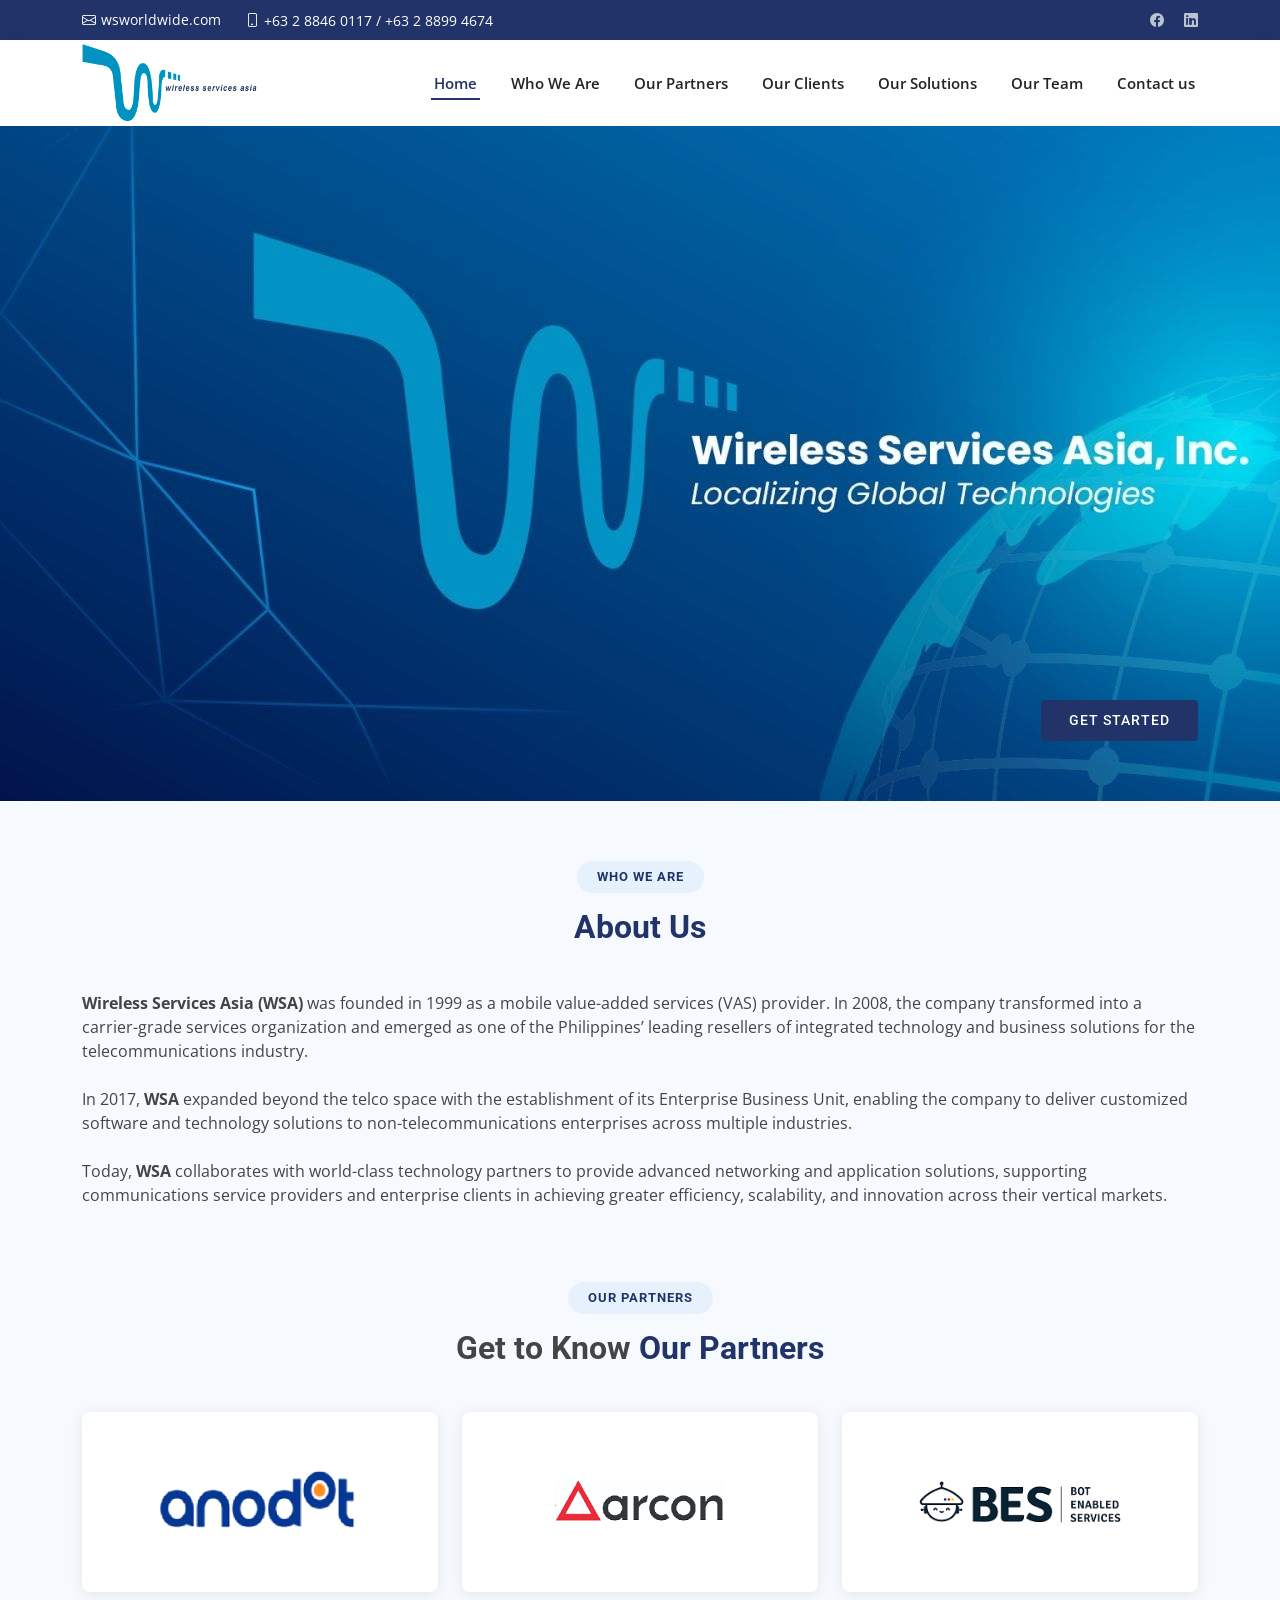
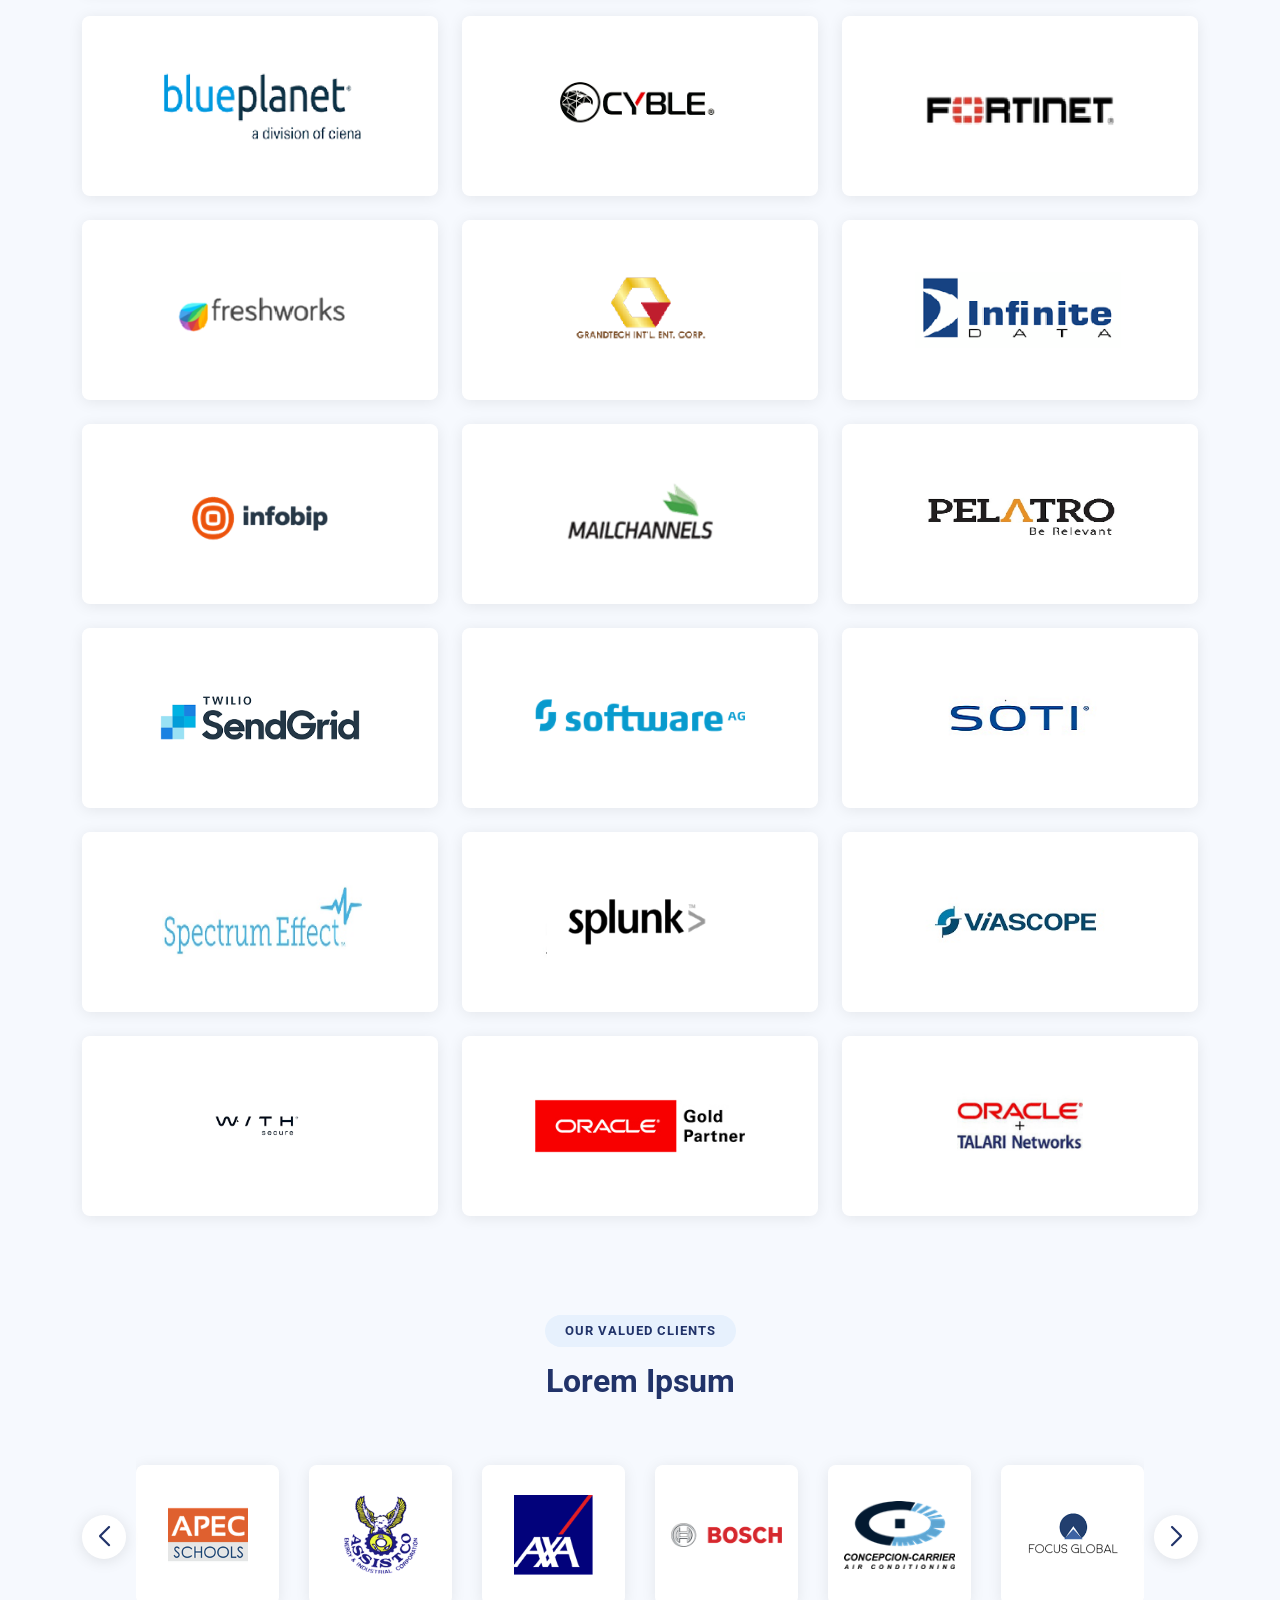
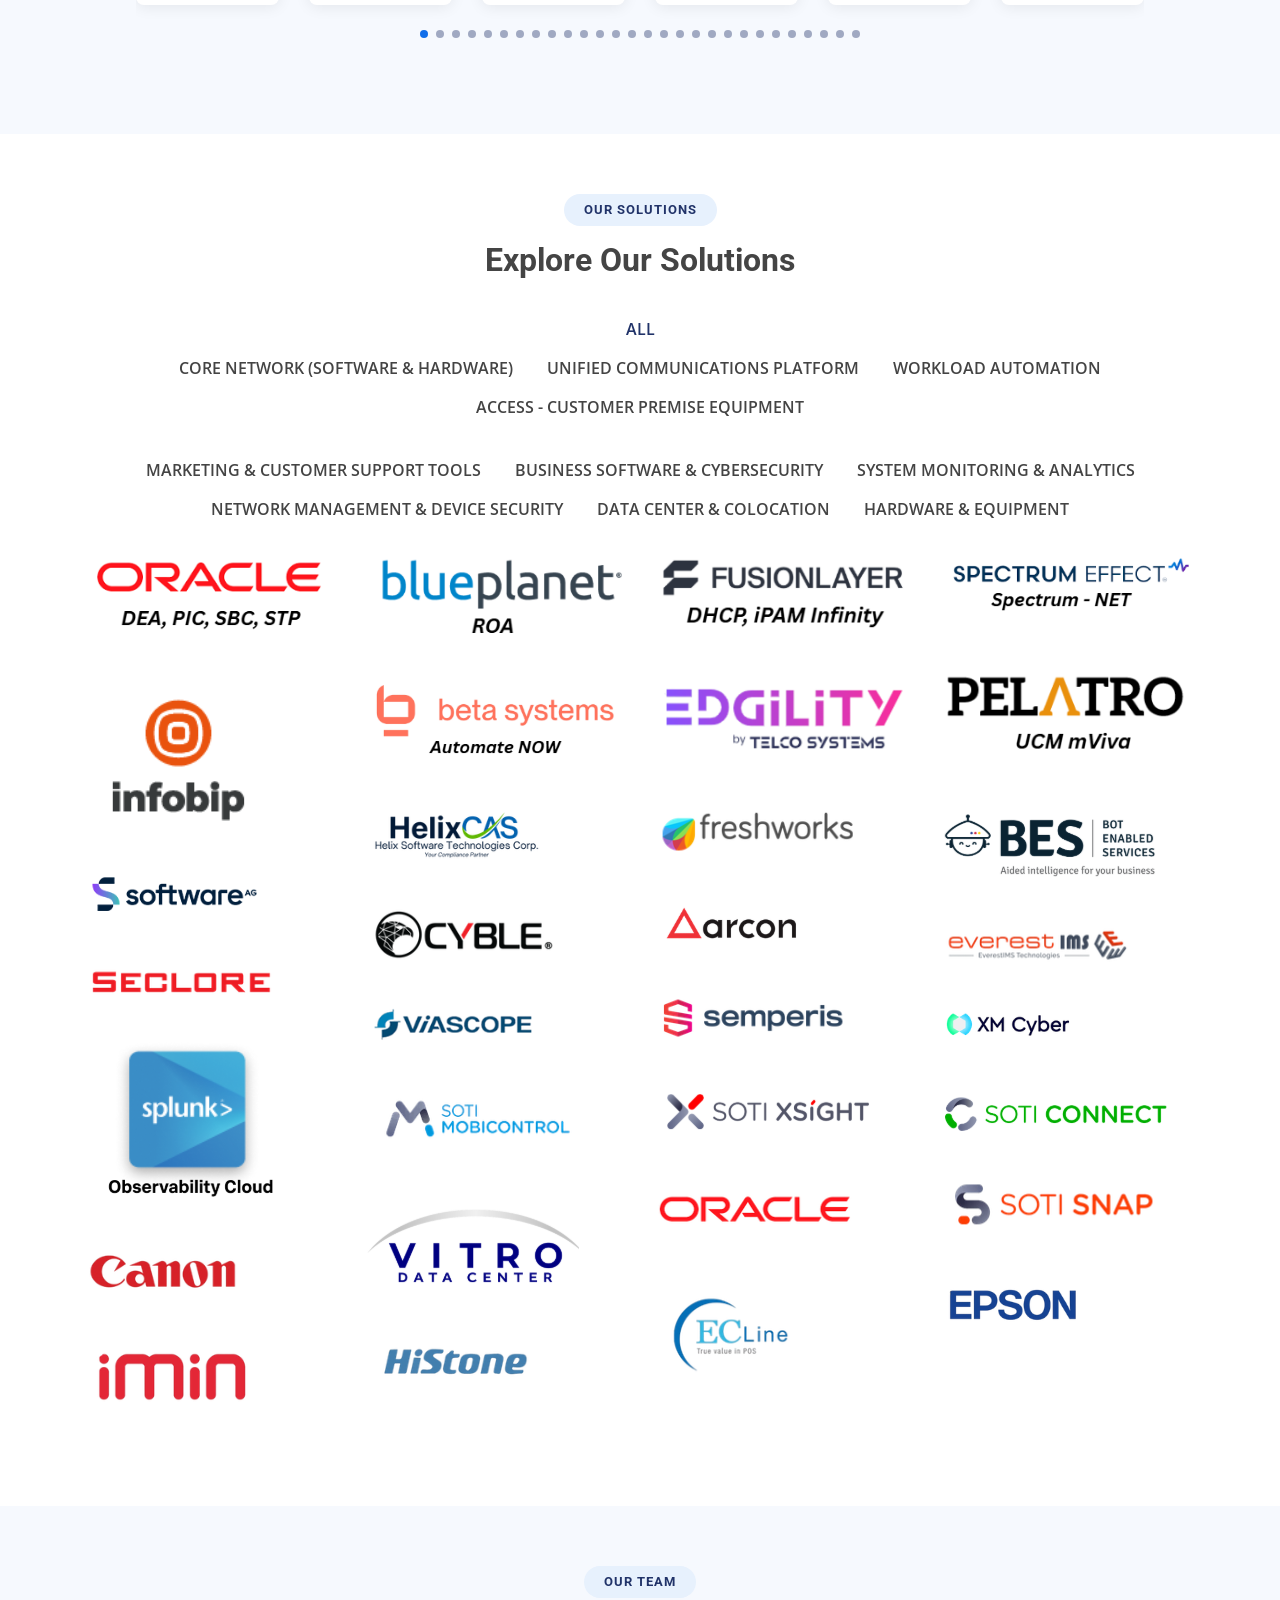
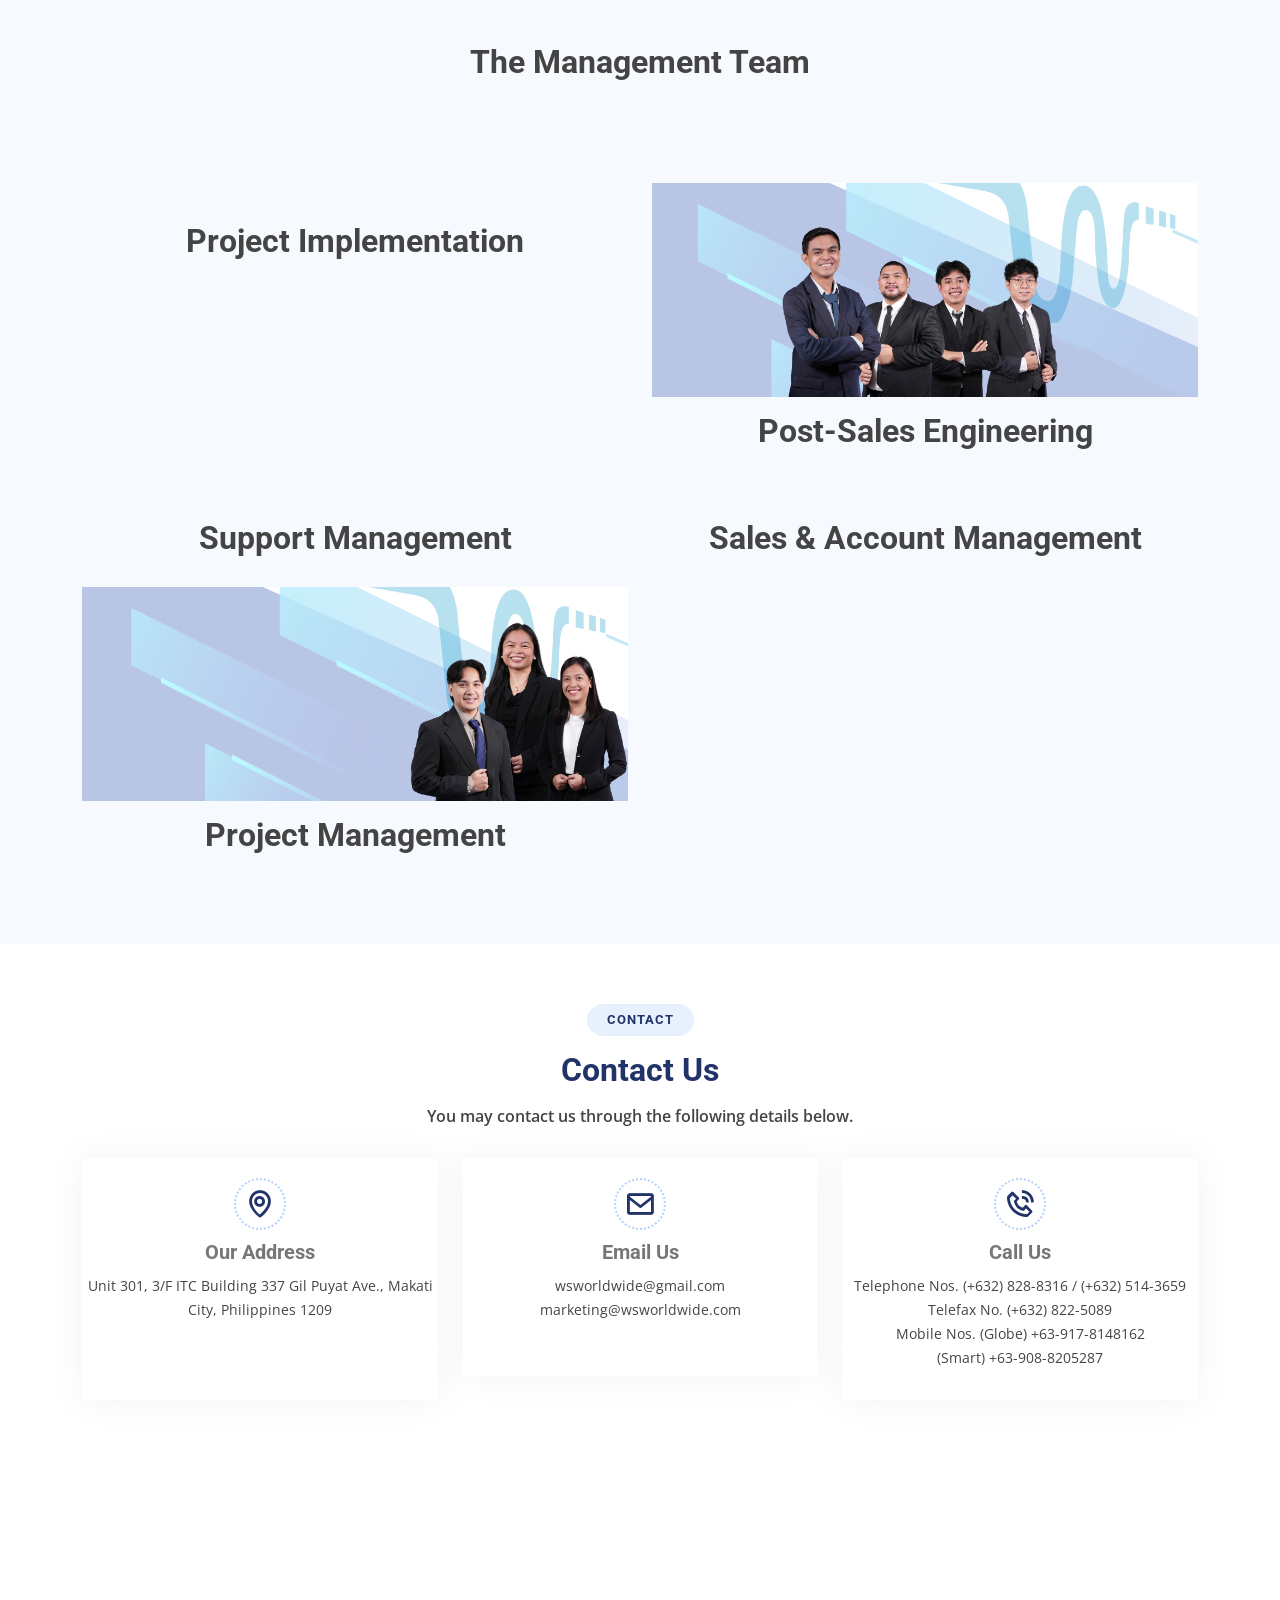
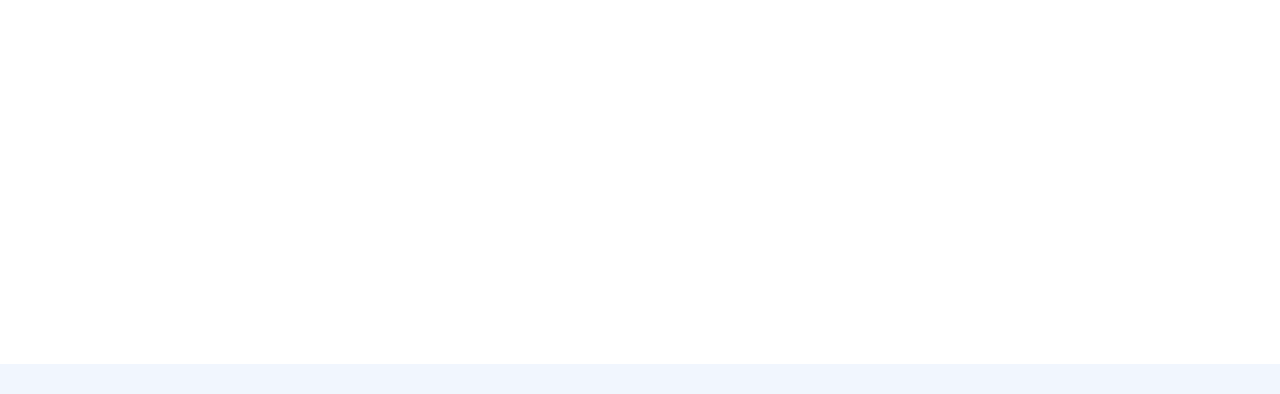
==== index.html @ b28dbd12 "add solutions" ====
<!DOCTYPE html>
<html lang="en">

<head>
  <meta charset="utf-8">
  <meta content="width=device-width, initial-scale=1.0" name="viewport">

  <title>Wireless Services Asia</title>
  <meta content="" name="description">
  <meta content="" name="keywords">

  <!-- Favicons -->
  <link href="assets/img/logo.png" rel="icon">
  <link href="assets/img/apple-touch-icon.png" rel="apple-touch-icon">

  <!-- Google Fonts -->
  <link href="https://fonts.googleapis.com/css?family=Open+Sans:300,300i,400,400i,600,600i,700,700i|Roboto:300,300i,400,400i,500,500i,600,600i,700,700i|Poppins:300,300i,400,400i,500,500i,600,600i,700,700i" rel="stylesheet">

  <!-- Vendor CSS Files -->
  <link href="assets/vendor/aos/aos.css" rel="stylesheet">
  <link href="assets/vendor/bootstrap/css/bootstrap.min.css" rel="stylesheet">
  <link href="assets/vendor/bootstrap-icons/bootstrap-icons.css" rel="stylesheet">
  <link href="assets/vendor/boxicons/css/boxicons.min.css" rel="stylesheet">
  <link href="assets/vendor/glightbox/css/glightbox.min.css" rel="stylesheet">
  <link href="assets/vendor/swiper/swiper-bundle.min.css" rel="stylesheet">

  <link href="assets/css/style.css" rel="stylesheet">
</head>

<body>

  <!-- ======= Top Bar ======= -->
  <section id="topbar" class="d-flex align-items-center">
    <div class="container d-flex justify-content-center justify-content-md-between">
      <div class="contact-info d-flex align-items-center">
        <i class="bi bi-envelope d-flex align-items-center"><a href="mailto:contact@example.com">wsworldwide.com</a></i>
        <i class="bi bi-phone d-flex align-items-center ms-4"><span>+63 2 8846 0117 / +63 2 8899 4674</span></i>
      </div>
      <div class="social-links d-none d-md-flex align-items-center">
        <!-- <a href="#" class="twitter"><i class="bi bi-twitter"></i></a>
          <a href="#" class="instagram"><i class="bi bi-instagram"></i></a> -->
        <a href="https://www.facebook.com/wsaphilippines1999" class="facebook"><i class="bi bi-facebook"></i></a>
        <a href="https://www.linkedin.com/company/wirelessservicesasia/" class="linkedin"><i class="bi bi-linkedin"></i></i></a>

      </div>
    </div>
  </section>

  <!-- ======= Header ======= -->
  <header id="header" class="d-flex align-items-center">
    <div class="container d-flex align-items-center justify-content-between">

      <h1 class="logo"><a href="index.html"><img src="assets/img/logo-small.png" width="175px"></a></h1>
      <!-- Uncomment below if you prefer to use an image logo -->
      <!-- <a href="index.html" class="logo"><img src="assets/img/logo.png" alt=""></a>-->

      <nav id="navbar" class="navbar">
        <ul>
          <li><a class="nav-link scrollto active" href="#hero">Home</a></li>
          <li><a class="nav-link scrollto" href="#about">Who We Are</a></li>
          <li><a class="nav-link scrollto" href="#partners">Our Partners</a></li>
          <li><a class="nav-link scrollto" href="#clients-carousel">Our Clients</a></li>
          <!-- <li><a class="nav-link scrollto" href="#testimonials">Message From The President</a></li> -->
          <li><a class="nav-link scrollto " href="#portfolio">Our Solutions</a></li>
          <li><a class="nav-link scrollto" href="#team">Our Team</a></li>
          <!-- <li class="dropdown"><a href="#"><span>Drop Down</span> <i class="bi bi-chevron-down"></i></a>
            <ul>
              <li><a href="#">Drop Down 1</a></li>
              <li class="dropdown"><a href="#"><span>Deep Drop Down</span> <i class="bi bi-chevron-right"></i></a>
                <ul>
                  <li><a href="#">Deep Drop Down 1</a></li>
                  <li><a href="#">Deep Drop Down 2</a></li>
                  <li><a href="#">Deep Drop Down 3</a></li>
                  <li><a href="#">Deep Drop Down 4</a></li>
                  <li><a href="#">Deep Drop Down 5</a></li>
                </ul>
              </li>
              <li><a href="#">Drop Down 2</a></li>
              <li><a href="#">Drop Down 3</a></li>
              <li><a href="#">Drop Down 4</a></li>
            </ul>
          </li> -->
          <li><a class="nav-link scrollto" href="#contact">Contact us</a></li>
        </ul>
        <i class="bi bi-list mobile-nav-toggle"></i>
      </nav><!-- .navbar -->

    </div>
  </header><!-- End Header -->

  <!-- ======= Hero Section ======= -->
    <section id="hero" class="d-flex align-items-stretch min-vh-75">
      <div class="container d-flex flex-column justify-content-end align-items-end h-100" data-aos="zoom-out" data-aos-delay="100">
        <!-- <h1>Wireless Services Asia</h1>
        <h2>Localizing Global Technologies with WSA</h2> -->
        <a href="#about" class="btn-get-started scrollto">Get Started</a>
      </div>
    </section><!-- End Hero -->

    <!-- ======= About Section ======= -->
    <section id="about" class="about section-bg">
      <div class="container" data-aos="fade-up">

        <div class="section-title">
          <h2>Who We Are</h2>
          <h3><span>About Us</span></h3>
          <p></p>
        </div>

        <div class="col-lg-12 pt-4 pt-lg-0 content d-flex flex-column justify-content-center" data-aos="fade-up" data-aos-delay="100"><p><b>Wireless Services Asia (WSA)</b> was founded in 1999 as a mobile value-added services (VAS) provider. In 2008, the company transformed into a carrier-grade services organization and emerged as one of the Philippines’ leading resellers of integrated technology and business solutions for the telecommunications industry. 

        <br><br>

        In 2017, <b>WSA</b> expanded beyond the telco space with the establishment of its Enterprise Business Unit, enabling the company to deliver customized software and technology solutions to non-telecommunications enterprises across multiple industries.

        <br><br>
        
        Today, <b>WSA</b> collaborates with world-class technology partners to provide advanced networking and application solutions, supporting communications service providers and enterprise clients in achieving greater efficiency, scalability, and innovation across their vertical markets.</p>
        </div>

        <!-- <div class="row">
          <div class="col-lg-6" data-aos="fade-right" data-aos-delay="100">
            <img src="assets/img/aboutbg.jpg" class="img-fluid" alt="">
          </div>
          <div class="col-lg-6 pt-4 pt-lg-0 content d-flex flex-column justify-content-center" data-aos="fade-up" data-aos-delay="100"><p><b>WSA</b> partners with world-class technology companies in providing Network and Application solutions to Telecom Services Providers and Enterprise clients.</p>
            <ul>
              <li>
                <div>
                  <h5>Telecommunications Solutions</h5>
                    <p>
                      - Core Network Signaling (SS7, SIP, Diameter) Solutions<br>
                      - Customer Value Management, Cognitive Loyalty Management, AdMedia<br>
                      - DNS, Browsing Security, Parental Control, In-Browser Communications<br>
                      - Intelligent Demarcation Devices<br>
                      - HP Enterprise Communications & Media Solutions<br>
                      - Subscriber Revenue Service to monetize traditional cost center assets<br>
                      - Anti-spam and traffic control<br>
                      - Fleet Management System based on local landmarks instead of GPS coordinates<br>
                      - Internet of Things (IoT)<br>
                      - Operational Intelligence
                    </p>
                </div>
              </li>
            </ul>
            <p>
              Ullamco laboris nisi ut aliquip ex ea commodo consequat. Duis aute irure dolor in reprehenderit in voluptate
              velit esse cillum dolore eu fugiat nulla pariatur. Excepteur sint occaecat cupidatat non proident, sunt in
              culpa qui officia deserunt mollit anim id est laborum
            </p>
          </div>

          <div class="col-lg-6" data-aos="fade-right" data-aos-delay="100">
            <img src="assets/img/aboutbg2.jpg" class="img-fluid" alt="">
          </div>
          <div class="col-lg-6 pt-4 pt-lg-0 content d-flex flex-column justify-content-center" data-aos="fade-up" data-aos-delay="100"><p><b>Enterprises</b> need to keep up with the disruption caused by emerging technologies and changing customer behavior. The high rate of adoption of mobile devices in the workplace have required the need for better security and device management while customers have become more selective in their choice of products due to easily available information. Customers are also expecting a higher level of customer experience – more personalized product/service offers, better logistics support.</p>
            <ul>
              <li>
                <div>
                  <h5>Enterprise Solutions</h5>
                  <p>
                      - ERP<br>
                      - Splunk Operational Intelligence Solutions<br>
                      - Internet of Things (IoT) & Industrial Data<br>
                      - Security and Compliance<br>
                      - Anti-spam and traffic control<br>
                      - MarkLogic Database for Integrating Data from Silos<br>
                      - Enterprise Wireless Network<br>
                      - Enterprise Mobility Management
                  </p>
                </div>
              </li>
            </ul>
            <p>
              Ullamco laboris nisi ut aliquip ex ea commodo consequat. Duis aute irure dolor in reprehenderit in voluptate
              velit esse cillum dolore eu fugiat nulla pariatur. Excepteur sint occaecat cupidatat non proident, sunt in
              culpa qui officia deserunt mollit anim id est laborum
            </p>
          </div>
        </div> -->
      </div>
    </section>
    <!-- End About Section -->

    <!-- ======= Featured Services Section ======= -->
    <!-- <section id="featured-services" class="featured-services">
      <div class="container" data-aos="fade-up">
        <div class="section-title">
          <h2>Our Partners</h2>
          <h3>Get to know <span>Our Partners</span></h3>
          <p></p>
        </div>

        <div class="row">
          <div class="col-md-6 col-lg-3 d-flex align-items-stretch mb-5 mb-lg-0">
            <div class="icon-box" data-aos="fade-up" data-aos-delay="100">
              <div class="icon"><img src="assets/img/logo-small.png" width="75%"></div>
              <h4 class="title"><a href="">Lorem Ipsum</a></h4>
              <p class="description">Voluptatum deleniti atque corrupti quos dolores et quas molestias excepturi</p>
            </div>
          </div>

          <div class="col-md-6 col-lg-3 d-flex align-items-stretch mb-5 mb-lg-0">
            <div class="icon-box" data-aos="fade-up" data-aos-delay="100">
              <div class="icon"><img src="assets/img/logo-small.png" width="75%"></div>
              <h4 class="title"><a href="">Lorem Ipsum</a></h4>
              <p class="description">Voluptatum deleniti atque corrupti quos dolores et quas molestias excepturi</p>
            </div>
          </div>

          <div class="col-md-6 col-lg-3 d-flex align-items-stretch mb-5 mb-lg-0">
            <div class="icon-box" data-aos="fade-up" data-aos-delay="100">
              <div class="icon"><img src="assets/img/logo-small.png" width="75%"></div>
              <h4 class="title"><a href="">Lorem Ipsum</a></h4>
              <p class="description">Voluptatum deleniti atque corrupti quos dolores et quas molestias excepturi</p>
            </div>
          </div>

          <div class="col-md-6 col-lg-3 d-flex align-items-stretch mb-5 mb-lg-0">
            <div class="icon-box" data-aos="fade-up" data-aos-delay="100">
              <div class="icon"><img src="assets/img/logo-small.png" width="75%"></div>
              <h4 class="title"><a href="">Lorem Ipsum</a></h4>
              <p class="description">Voluptatum deleniti atque corrupti quos dolores et quas molestias excepturi</p>
            </div>
          </div>

          <div class="col-md-6 col-lg-3 d-flex align-items-stretch mb-5 mb-lg-0">
            <div class="icon-box" data-aos="fade-up" data-aos-delay="100">
              <div class="icon"><img src="assets/img/logo-small.png" width="75%"></div>
              <h4 class="title"><a href="">Lorem Ipsum</a></h4>
              <p class="description">Voluptatum deleniti atque corrupti quos dolores et quas molestias excepturi</p>
            </div>
          </div>

          <div class="col-md-6 col-lg-3 d-flex align-items-stretch mb-5 mb-lg-0">
            <div class="icon-box" data-aos="fade-up" data-aos-delay="100">
              <div class="icon"><img src="assets/img/logo-small.png" width="75%"></div>
              <h4 class="title"><a href="">Lorem Ipsum</a></h4>
              <p class="description">Voluptatum deleniti atque corrupti quos dolores et quas molestias excepturi</p>
            </div>
          </div>
      </div>
    </section> -->
    <!-- End Featured Services Section -->

    <!-- ======= Skills Section ======= -->
    <!-- <section id="skills" class="skills">
      <div class="container" data-aos="fade-up">

        <div class="row skills-content">

          <div class="col-lg-6">

            <div class="progress">
              <span class="skill">HTML <i class="val">100%</i></span>
              <div class="progress-bar-wrap">
                <div class="progress-bar" role="progressbar" aria-valuenow="100" aria-valuemin="0" aria-valuemax="100"></div>
              </div>
            </div>

            <div class="progress">
              <span class="skill">CSS <i class="val">90%</i></span>
              <div class="progress-bar-wrap">
                <div class="progress-bar" role="progressbar" aria-valuenow="90" aria-valuemin="0" aria-valuemax="100"></div>
              </div>
            </div>

            <div class="progress">
              <span class="skill">JavaScript <i class="val">75%</i></span>
              <div class="progress-bar-wrap">
                <div class="progress-bar" role="progressbar" aria-valuenow="75" aria-valuemin="0" aria-valuemax="100"></div>
              </div>
            </div>

          </div>

          <div class="col-lg-6">

            <div class="progress">
              <span class="skill">PHP <i class="val">80%</i></span>
              <div class="progress-bar-wrap">
                <div class="progress-bar" role="progressbar" aria-valuenow="80" aria-valuemin="0" aria-valuemax="100"></div>
              </div>
            </div>

            <div class="progress">
              <span class="skill">WordPress/CMS <i class="val">90%</i></span>
              <div class="progress-bar-wrap">
                <div class="progress-bar" role="progressbar" aria-valuenow="90" aria-valuemin="0" aria-valuemax="100"></div>
              </div>
            </div>

            <div class="progress">
              <span class="skill">Photoshop <i class="val">55%</i></span>
              <div class="progress-bar-wrap">
                <div class="progress-bar" role="progressbar" aria-valuenow="55" aria-valuemin="0" aria-valuemax="100"></div>
              </div>
            </div>

          </div>

        </div>

      </div>
    </section> -->
    <!-- End Skills Section -->

    <!-- ======= Counts Section ======= -->
    <!-- <section id="counts" class="counts">
      <div class="container" data-aos="fade-up">

        <div class="row">

          <div class="col-lg-3 col-md-6">
            <div class="count-box">
              <i class="bi bi-emoji-smile"></i>
              <span data-purecounter-start="0" data-purecounter-end="232" data-purecounter-duration="1" class="purecounter"></span>
              <p>Happy Clients</p>
            </div>
          </div>

          <div class="col-lg-3 col-md-6 mt-5 mt-md-0">
            <div class="count-box">
              <i class="bi bi-journal-richtext"></i>
              <span data-purecounter-start="0" data-purecounter-end="521" data-purecounter-duration="1" class="purecounter"></span>
              <p>Projects</p>
            </div>
          </div>

          <div class="col-lg-3 col-md-6 mt-5 mt-lg-0">
            <div class="count-box">
              <i class="bi bi-headset"></i>
              <span data-purecounter-start="0" data-purecounter-end="1463" data-purecounter-duration="1" class="purecounter"></span>
              <p>Hours Of Support</p>
            </div>
          </div>

          <div class="col-lg-3 col-md-6 mt-5 mt-lg-0">
            <div class="count-box">
              <i class="bi bi-people"></i>
              <span data-purecounter-start="0" data-purecounter-end="15" data-purecounter-duration="1" class="purecounter"></span>
              <p>Hard Workers</p>
            </div>
          </div>

        </div>

      </div>
    </section> -->
    <!-- End Counts Section -->

    <!-- ======= Partners Section ======= -->
    <section id="partners" class="partners section-bg">
      <div class="container" data-aos="zoom-in">

        <div class="section-title">
          <h2>Our Partners</h2>
          <h3>Get to Know <span>Our Partners</span></h3>
          <p></p>
        </div>

        <div class="row">

          <div class="col-lg-4 col-md-4 col-6">
            <div class="partner-flip-card">
              <div class="partner-flip-card-inner">
                <div class="partner-flip-card-front d-flex align-items-center justify-content-center">
                  <img src="assets/img/partners/anodot.png" class="img-fluid" alt="Anodot">
                </div>
                <div class="partner-flip-card-back d-flex align-items-center justify-content-center">
                  <p>Proactive resolution of revenue, cost and customer experience issues through 100% realtime monitoring of business data</p>
                </div>
              </div>
            </div>
          </div>

          <div class="col-lg-4 col-md-4 col-6">
            <div class="partner-flip-card">
              <div class="partner-flip-card-inner">
                <div class="partner-flip-card-front d-flex align-items-center justify-content-center">
                  <img src="assets/img/partners/arcon.png" class="img-fluid" alt="Arcon">
                </div>
                <div class="partner-flip-card-back d-flex align-items-center justify-content-center">
                  <p>Privileged Access and Identity Management (PAIM).</p>
                </div>
              </div>
            </div>
          </div>

          <div class="col-lg-4 col-md-4 col-6">
            <div class="partner-flip-card">
              <div class="partner-flip-card-inner">
                <div class="partner-flip-card-front d-flex align-items-center justify-content-center">
                  <img src="assets/img/partners/bes.png" class="img-fluid" alt="BES">
                </div>
                <div class="partner-flip-card-back d-flex align-items-center justify-content-center">
                  <p>BES is one of the pioneer and trusted companies in the Philippines that offer customizable chatbot services to Philippine businesses. As a catalyst for transforming digital commerce through AI technology, BES can help you grow and scale your organization and achieve your target results in no time.</p>
                </div>
              </div>
            </div>
          </div>

          <div class="col-lg-4 col-md-4 col-6">
            <div class="partner-flip-card">
              <div class="partner-flip-card-inner">
                <div class="partner-flip-card-front d-flex align-items-center justify-content-center">
                  <img src="assets/img/partners/blueplanet.png" class="img-fluid" alt="Blue Planet">
                </div>
                <div class="partner-flip-card-back d-flex align-items-center justify-content-center">
                  <p>Route Optimization and Analysis (ROA) delivers powerful, real-time digital twin capabilities that create an accurate virtual representation of your multi-layer transport network, enabling sophisticated what-if analysis capabilities.</p>
                </div>
              </div>
            </div>
          </div>

          <div class="col-lg-4 col-md-4 col-6">
            <div class="partner-flip-card">
              <div class="partner-flip-card-inner">
                <div class="partner-flip-card-front d-flex align-items-center justify-content-center">
                  <img src="assets/img/partners/cyble.png" class="img-fluid" alt="Cyble">
                </div>
                <div class="partner-flip-card-back d-flex align-items-center justify-content-center">
                  <p>Cyble's Threat Intelligence Solution is a comprehensive platform designed to help organizations proactively identify, analyze, and mitigate cyber threats. It leverages artificial intelligence (AI) and a vast network of data sources to provide actionable insights into the evolving threat landscape.</p>
                </div>
              </div>
            </div>
          </div>

          <div class="col-lg-4 col-md-4 col-6">
            <div class="partner-flip-card">
              <div class="partner-flip-card-inner">
                <div class="partner-flip-card-front d-flex align-items-center justify-content-center">
                  <img src="assets/img/partners/fortinet.png" class="img-fluid" alt="Fortinet">
                </div>
                <div class="partner-flip-card-back d-flex align-items-center justify-content-center">
                  <p>Next-generation firewall and advanced cybersecurity solutions.</p>
                </div>
              </div>
            </div>
          </div>

          <div class="col-lg-4 col-md-4 col-6">
            <div class="partner-flip-card">
              <div class="partner-flip-card-inner">
                <div class="partner-flip-card-front d-flex align-items-center justify-content-center">
                  <img src="assets/img/partners/freshworks.png" class="img-fluid" alt="Freshworks">
                </div>
                <div class="partner-flip-card-back d-flex align-items-center justify-content-center">
                  <p>Omnichannel Customer Solutions Services</p>
                </div>
              </div>
            </div>
          </div>

          <div class="col-lg-4 col-md-4 col-6">
            <div class="partner-flip-card">
              <div class="partner-flip-card-inner">
                <div class="partner-flip-card-front d-flex align-items-center justify-content-center">
                  <img src="assets/img/partners/grandtech.png" class="img-fluid" alt="Grandtech">
                </div>
                <div class="partner-flip-card-back d-flex align-items-center justify-content-center">
                  <p>Point-of-Sales Hardware</p>
                </div>
              </div>
            </div>
          </div>

          <div class="col-lg-4 col-md-4 col-6">
            <div class="partner-flip-card">
              <div class="partner-flip-card-inner">
                <div class="partner-flip-card-front d-flex align-items-center justify-content-center">
                  <img src="assets/img/partners/infinite1.png" class="img-fluid" alt="Infinite">
                </div>
                <div class="partner-flip-card-back d-flex align-items-center justify-content-center">
                  <p>Rated #1 in Work Load Automation utilizing modern, scalable, reliable architecture built for the era of data.</p>
                </div>
              </div>
            </div>
          </div>

          <div class="col-lg-4 col-md-4 col-6">
            <div class="partner-flip-card">
              <div class="partner-flip-card-inner">
                <div class="partner-flip-card-front d-flex align-items-center justify-content-center">
                  <img src="assets/img/partners/infobip.png" class="img-fluid" alt="Infobip">
                </div>
                <div class="partner-flip-card-back d-flex align-items-center justify-content-center">
                  <p>Infobip is a global cloud communications platform that enables businesses to connect with customers across multiple channels, including SMS, WhatsApp, Viber, email, and voice.</p>
                </div>
              </div>
            </div>
          </div>

          <div class="col-lg-4 col-md-4 col-6">
            <div class="partner-flip-card">
              <div class="partner-flip-card-inner">
                <div class="partner-flip-card-front d-flex align-items-center justify-content-center">
                  <img src="assets/img/partners/mailchannels.png" class="img-fluid" alt="MailChannels">
                </div>
                <div class="partner-flip-card-back d-flex align-items-center justify-content-center">
                  <p>Anti-spam & mail traffic control</p>
                </div>
              </div>
            </div>
          </div>

          <div class="col-lg-4 col-md-4 col-6">
            <div class="partner-flip-card">
              <div class="partner-flip-card-inner">
                <div class="partner-flip-card-front d-flex align-items-center justify-content-center">
                  <img src="assets/img/partners/pelatro.png" class="img-fluid" alt="Pelatro">
                </div>
                <div class="partner-flip-card-back d-flex align-items-center justify-content-center">
                  <p>Smart marketing platform that helps you understand and analyse your market better.</p>
                </div>
              </div>
            </div>
          </div>

          <div class="col-lg-4 col-md-4 col-6">
            <div class="partner-flip-card">
              <div class="partner-flip-card-inner">
                <div class="partner-flip-card-front d-flex align-items-center justify-content-center">
                  <img src="assets/img/partners/sendgrid.png" class="img-fluid" alt="Sendgrid">
                </div>
                <div class="partner-flip-card-back d-flex align-items-center justify-content-center">
                  <p>Twilio SendGrid is a leading cloud-based communication platform used by over 80,000 customers to manage transactional and marketing emails. It acts as a reliable engine for businesses to send high-volume messages like shipping notifications, password resets, and promotional newsletters without maintaining their own email servers.</p>
                </div>
              </div>
            </div>
          </div>

          <div class="col-lg-4 col-md-4 col-6">
            <div class="partner-flip-card">
              <div class="partner-flip-card-inner">
                <div class="partner-flip-card-front d-flex align-items-center justify-content-center">
                  <img src="assets/img/partners/softwareag.png" class="img-fluid" alt="Software AG">
                </div>
                <div class="partner-flip-card-back d-flex align-items-center justify-content-center">
                  <p>Digital Business Platform to improve customer interaction & create business opportunities.</p>
                </div>
              </div>
            </div>
          </div>

          <div class="col-lg-4 col-md-4 col-6">
            <div class="partner-flip-card">
              <div class="partner-flip-card-inner">
                <div class="partner-flip-card-front d-flex align-items-center justify-content-center">
                  <img src="assets/img/partners/soti.png" class="img-fluid" alt="SOTI">
                </div>
                <div class="partner-flip-card-back d-flex align-items-center justify-content-center">
                  <p>SOTI is a global leader in enterprise mobility and IoT management solutions, empowering organizations to securely manage, support, and optimize their mobile devices, applications, and connected endpoints.</p>
                </div>
              </div>
            </div>
          </div>

          <div class="col-lg-4 col-md-4 col-6">
            <div class="partner-flip-card">
              <div class="partner-flip-card-inner">
                <div class="partner-flip-card-front d-flex align-items-center justify-content-center">
                  <img src="assets/img/partners/spectrumeffect.png" class="img-fluid" alt="Spectrum Effect">
                </div>
                <div class="partner-flip-card-back d-flex align-items-center justify-content-center">
                  <p>Spectrum-NET performs automated ML-driven analysis and closed-loop mitigation of RF interference and operates seamlessly across all RF bands and multi-vendor NR and LTE cells within mobile network on a continual basis using performance data reported from the RAN equipment without any external probes or sensors.</p>
                </div>
              </div>
            </div>
          </div>

          <div class="col-lg-4 col-md-4 col-6">
            <div class="partner-flip-card">
              <div class="partner-flip-card-inner">
                <div class="partner-flip-card-front d-flex align-items-center justify-content-center">
                  <img src="assets/img/partners/splunk.png" class="img-fluid" alt="Splunk">
                </div>
                <div class="partner-flip-card-back d-flex align-items-center justify-content-center">
                  <p>Collects, indexes and harnesses fast moving IT data from all of your IT systems.</p>
                </div>
              </div>
            </div>
          </div>

          <div class="col-lg-4 col-md-4 col-6">
            <div class="partner-flip-card">
              <div class="partner-flip-card-inner">
                <div class="partner-flip-card-front d-flex align-items-center justify-content-center">
                  <img src="assets/img/partners/viascope.png" class="img-fluid" alt="Viascope">
                </div>
                <div class="partner-flip-card-back d-flex align-items-center justify-content-center">
                  <p>Continuous discovery of vulnerabilities, misconfigurations, and identity/access risks across hybrid environments</p>
                </div>
              </div>
            </div>
          </div>

          <div class="col-lg-4 col-md-4 col-6">
            <div class="partner-flip-card">
              <div class="partner-flip-card-inner">
                <div class="partner-flip-card-front d-flex align-items-center justify-content-center">
                  <img src="assets/img/partners/withsecure.png" class="img-fluid" alt="WithSecure">
                </div>
                <div class="partner-flip-card-back d-flex align-items-center justify-content-center">
                  <p>WithSecure Cloud Protection for Salesforce is a native Salesforce security solution that protects your Salesforce environment against malware, phishing, and advanced cyber threats that Salesforce’s built in tools do not scan for — directly and automatically inside the Salesforce platform.</p>
                </div>
              </div>
            </div>
          </div>

          <div class="col-lg-4 col-md-4 col-6">
            <div class="partner-flip-card">
              <div class="partner-flip-card-inner">
                <div class="partner-flip-card-front d-flex align-items-center justify-content-center">
                  <img src="assets/img/partners/oraclegold.png" class="img-fluid" alt="Oracle">
                </div>
                <div class="partner-flip-card-back d-flex align-items-center justify-content-center">
                  <p>Oracle Communications EAGLE is a comprehensive family of software products that provide end to end signaling solutions across 2G, 3G, and 4G networks. The innovative and sturdy common signaling platform extends signal transfer (STP) and signaling gateway (SGW) assets to long-term evolution (LTE), machine to machine (M2M), and Wi-Fi domains for enhanced efficiency, connectivity, and revenue. Oracle Communications Performance Intelligence Center (PIC) provides the tools that service providers need to capture network traffic data and convert it into useful BI for troubleshooting and for managing traffic, roaming, and services, in addition to revenue.</p>
                </div>
              </div>
            </div>
          </div>

          <div class="col-lg-4 col-md-4 col-6">
            <div class="partner-flip-card">
              <div class="partner-flip-card-inner">
                <div class="partner-flip-card-front d-flex align-items-center justify-content-center">
                  <img src="assets/img/partners/oracletalari.png" class="img-fluid" alt="Oracle Talari">
                </div>
                <div class="partner-flip-card-back d-flex align-items-center justify-content-center">
                  <p>Oracle Communications Session Border Controller is the industry-leading session border controller (SBC) for fixed line, mobile, and over-the-top (OTT) services. Oracle Communications Diameter Signaling Router (DSR) is a market-leading cloud-ready Diameter signaling controller solution that centralizes routing, traffic management and load balancing, creating an architecture that enables IMS and LTE networks to be truly elastic and adapt to increasing service and traffic demands while optimizing the network resources.</p>
                </div>
              </div>
            </div>
          </div>
          
        </div>

      </div>
    </section>
    <!-- End Partners Section -->

    <!-- ======= Clients Logo Carousel Section ======= -->
    <section id="clients-carousel" class="clients-carousel section-bg">
      <div class="container" data-aos="fade-up">
        <div class="section-title">
          <h2>Our Valued Clients</h2>
          <h3><span>Lorem Ipsum</span></h3>
          <p></p>
        </div>
        <div class="clients-carousel-wrapper">
          <div class="swiper-button-prev clients-carousel-prev"></div>
          <div class="clients-logo-carousel swiper">
          <div class="swiper-wrapper">
            <div class="swiper-slide"><div class="carousel-slide-inner d-flex align-items-center justify-content-center"><img src="assets/img/clients/apec.png" class="img-fluid" alt="APEC"></div></div>
            <div class="swiper-slide"><div class="carousel-slide-inner d-flex align-items-center justify-content-center"><img src="assets/img/clients/assistco.png" class="img-fluid" alt="AssistCo"></div></div>
            <div class="swiper-slide"><div class="carousel-slide-inner d-flex align-items-center justify-content-center"><img src="assets/img/clients/axa.png" class="img-fluid" alt="AXA"></div></div>
            <div class="swiper-slide"><div class="carousel-slide-inner d-flex align-items-center justify-content-center"><img src="assets/img/clients/bosch.png" class="img-fluid" alt="Bosch"></div></div>
            <div class="swiper-slide"><div class="carousel-slide-inner d-flex align-items-center justify-content-center"><img src="assets/img/clients/concepcion.png" class="img-fluid" alt="Concepcion"></div></div>
            <div class="swiper-slide"><div class="carousel-slide-inner d-flex align-items-center justify-content-center"><img src="assets/img/clients/focusglobal.png" class="img-fluid" alt="Focus Global"></div></div>
            <div class="swiper-slide"><div class="carousel-slide-inner d-flex align-items-center justify-content-center"><img src="assets/img/clients/fullsuite.png" class="img-fluid" alt="FullSuite"></div></div>
            <div class="swiper-slide"><div class="carousel-slide-inner d-flex align-items-center justify-content-center"><img src="assets/img/clients/globe.png" class="img-fluid" alt="Globe"></div></div>
            <div class="swiper-slide"><div class="carousel-slide-inner d-flex align-items-center justify-content-center"><img src="assets/img/clients/ibiden.png" class="img-fluid" alt="Ibiden"></div></div>
            <div class="swiper-slide"><div class="carousel-slide-inner d-flex align-items-center justify-content-center"><img src="assets/img/clients/intellicare.png" class="img-fluid" alt="Intellicare"></div></div>
            <div class="swiper-slide"><div class="carousel-slide-inner d-flex align-items-center justify-content-center"><img src="assets/img/clients/lbc.png" class="img-fluid" alt="LBC"></div></div>
            <div class="swiper-slide"><div class="carousel-slide-inner d-flex align-items-center justify-content-center"><img src="assets/img/clients/mmdc.png" class="img-fluid" alt="MMDC"></div></div>
            <div class="swiper-slide"><div class="carousel-slide-inner d-flex align-items-center justify-content-center"><img src="assets/img/clients/ntc.png" class="img-fluid" alt="NTC"></div></div>
            <div class="swiper-slide"><div class="carousel-slide-inner d-flex align-items-center justify-content-center"><img src="assets/img/clients/okada.png" class="img-fluid" alt="Okada"></div></div>
            <div class="swiper-slide"><div class="carousel-slide-inner d-flex align-items-center justify-content-center"><img src="assets/img/clients/ollh.png" class="img-fluid" alt="OLLH"></div></div>
            <div class="swiper-slide"><div class="carousel-slide-inner d-flex align-items-center justify-content-center"><img src="assets/img/clients/oriental.png" class="img-fluid" alt="Oriental"></div></div>
            <div class="swiper-slide"><div class="carousel-slide-inner d-flex align-items-center justify-content-center"><img src="assets/img/clients/pldt.png" class="img-fluid" alt="PLDT"></div></div>
            <div class="swiper-slide"><div class="carousel-slide-inner d-flex align-items-center justify-content-center"><img src="assets/img/clients/psbank.png" class="img-fluid" alt="PSBank"></div></div>
            <div class="swiper-slide"><div class="carousel-slide-inner d-flex align-items-center justify-content-center"><img src="assets/img/clients/rcg.png" class="img-fluid" alt="RCG"></div></div>
            <div class="swiper-slide"><div class="carousel-slide-inner d-flex align-items-center justify-content-center"><img src="assets/img/clients/rcoc.png" class="img-fluid" alt="RCOC"></div></div>
            <div class="swiper-slide"><div class="carousel-slide-inner d-flex align-items-center justify-content-center"><img src="assets/img/clients/roasmedia.png" class="img-fluid" alt="Roas Media"></div></div>
            <div class="swiper-slide"><div class="carousel-slide-inner d-flex align-items-center justify-content-center"><img src="assets/img/clients/safebirth.png" class="img-fluid" alt="SafeBirth"></div></div>
            <div class="swiper-slide"><div class="carousel-slide-inner d-flex align-items-center justify-content-center"><img src="assets/img/clients/smart.png" class="img-fluid" alt="Smart"></div></div>
            <div class="swiper-slide"><div class="carousel-slide-inner d-flex align-items-center justify-content-center"><img src="assets/img/clients/telus.png" class="img-fluid" alt="Telus"></div></div>
            <div class="swiper-slide"><div class="carousel-slide-inner d-flex align-items-center justify-content-center"><img src="assets/img/clients/unilab.png" class="img-fluid" alt="Unilab"></div></div>
            <div class="swiper-slide"><div class="carousel-slide-inner d-flex align-items-center justify-content-center"><img src="assets/img/clients/unilever.png" class="img-fluid" alt="Unilever"></div></div>
            <div class="swiper-slide"><div class="carousel-slide-inner d-flex align-items-center justify-content-center"><img src="assets/img/clients/uratex.png" class="img-fluid" alt="Uratex"></div></div>
            <div class="swiper-slide"><div class="carousel-slide-inner d-flex align-items-center justify-content-center"><img src="assets/img/clients/urc.png" class="img-fluid" alt="URC"></div></div>
          </div>
          <div class="swiper-pagination clients-carousel-pagination"></div>
          </div>
          <div class="swiper-button-next clients-carousel-next"></div>
        </div>
      </div>
    </section>
    <!-- End Clients Logo Carousel Section -->

    <!-- ======= Services Section ======= -->
      <!-- <section id="featured-services" class="featured-services">
        <div class="container" data-aos="fade-up">

          <div class="section-title">
            <h2>Courses</h2>
            <h3>Check out our<span>Japanese Language Courses</span></h3>

            <p>Lorem ipsum dolor <p> sit amet, consectetur adipiscing elit, sed do eiusmod tempor incididunt ut labore et dolore magna aliqua. Ut enim ad minim veniam, quis nostrud exercitation ullamco laboris nisi ut aliquip ex ea commodo consequat. Duis aute irure dolor in reprehenderit in voluptate velit esse cillum dolore eu fugiat nulla pariatur. Excepteur sint occaecat cupidatat non proident, sunt in culpa qui officia deserunt mollit anim id est laborum.</p>
          </div>


          <div class="row">
            <div class="col-md-6 col-lg-4 d-flex align-items-stretch mb-5 mb-lg-0">
              <div class="icon-box" data-aos="fade-up" data-aos-delay="100">
                <div class="icon"><i class="bx bx-book-reader"></i></div>
                <h4 class="title"><a href="portfolio-details.html">REGULAR COURSES</a></h4>
                <p class="description">These courses will prepare you to eligibility of the Japanese Language Proficiency test.</p>
              </div>
            </div>

            <div class="col-md-6 col-lg-4 d-flex align-items-stretch mb-5 mb-lg-0">
              <div class="icon-box" data-aos="fade-up" data-aos-delay="200">
                <div class="icon"><i class="bx bxs-book-reader"></i></div>
                <h4 class="title"><a href="">SPECIAL COURSES </a></h4>
                <p class="description">These courses are advance training classes for Japan International Training Cooperation Organization (JITCO) Trainees, Caregivers and for preparation for proficiency examinations.</p>
              </div>
            </div>

            <div class="col-md-6 col-lg-4 d-flex align-items-stretch mb-5 mb-lg-0">
              <div class="icon-box" data-aos="fade-up" data-aos-delay="200">
                <div class="icon"><i class="bx bxs-book-reader"></i></div>
                <h4 class="title"><a href="">SPECIAL COURSES </a></h4>
                <p class="description">These courses are advance training classes for Japan International Training Cooperation Organization (JITCO) Trainees, Caregivers and for preparation for proficiency examinations.</p>
              </div>
            </div>

            <div class="col-md-6 col-lg-4 d-flex align-items-stretch mb-5 mb-lg-0">
              <div class="icon-box" data-aos="fade-up" data-aos-delay="300">
                <div class="icon"><i class="bx bx-book-open"></i></div>
                <h4 class="title"><a href="">OTHER SERVICES</a></h4>
                <p class="description">Review for N3 Proficiency Examination - 100 hours</p>
                <p class="description">Review for N4 Proficiency Examination - 60 hours</p>
                <p class="description">Review for N5 Proficiency Examination - 45 hours</p>
              </div>
            </div>

          </div>

        </div>
      </section> -->
      <!-- <section id="services" class="services">
        <div class="container" data-aos="fade-up">

          <div class="section-title">
            <h2>Services</h2>
            <h3>Check our <span>Services</span></h3>
            <p>Ut possimus qui ut temporibus culpa velit eveniet modi omnis est adipisci expedita at voluptas atque vitae autem.</p>
          </div>

          <div class="row">
            <div class="col-lg-4 col-md-6 d-flex align-items-stretch" data-aos="zoom-in" data-aos-delay="100">
              <div class="icon-box">
                <div class="icon"><i class="bx bxl-dribbble"></i></div>
                <h4><a href="">Lorem Ipsum</a></h4>
                <p>Voluptatum deleniti atque corrupti quos dolores et quas molestias excepturi</p>
              </div>
            </div>

            <div class="col-lg-4 col-md-6 d-flex align-items-stretch mt-4 mt-md-0" data-aos="zoom-in" data-aos-delay="200">
              <div class="icon-box">
                <div class="icon"><i class="bx bx-file"></i></div>
                <h4><a href="">Sed ut perspiciatis</a></h4>
                <p>Duis aute irure dolor in reprehenderit in voluptate velit esse cillum dolore</p>
              </div>
            </div>

            <div class="col-lg-4 col-md-6 d-flex align-items-stretch mt-4 mt-lg-0" data-aos="zoom-in" data-aos-delay="300">
              <div class="icon-box">
                <div class="icon"><i class="bx bx-tachometer"></i></div>
                <h4><a href="">Magni Dolores</a></h4>
                <p>Excepteur sint occaecat cupidatat non proident, sunt in culpa qui officia</p>
              </div>
            </div>

            <div class="col-lg-4 col-md-6 d-flex align-items-stretch mt-4" data-aos="zoom-in" data-aos-delay="100">
              <div class="icon-box">
                <div class="icon"><i class="bx bx-world"></i></div>
                <h4><a href="">Nemo Enim</a></h4>
                <p>At vero eos et accusamus et iusto odio dignissimos ducimus qui blanditiis</p>
              </div>
            </div>

            <div class="col-lg-4 col-md-6 d-flex align-items-stretch mt-4" data-aos="zoom-in" data-aos-delay="200">
              <div class="icon-box">
                <div class="icon"><i class="bx bx-slideshow"></i></div>
                <h4><a href="">Dele cardo</a></h4>
                <p>Quis consequatur saepe eligendi voluptatem consequatur dolor consequuntur</p>
              </div>
            </div>

            <div class="col-lg-4 col-md-6 d-flex align-items-stretch mt-4" data-aos="zoom-in" data-aos-delay="300">
              <div class="icon-box">
                <div class="icon"><i class="bx bx-arch"></i></div>
                <h4><a href="">Divera don</a></h4>
                <p>Modi nostrum vel laborum. Porro fugit error sit minus sapiente sit aspernatur</p>
              </div>
            </div>

          </div>

        </div>
    </section> --><!-- End Services Section -->

    <!-- ======= Testimonials Section ======= -->
      <!-- <section id="testimonials" class="testimonials">
        <div class="container" data-aos="zoom-in">
          <div class="testimonials-swiper" data-aos="fade-up" data-aos-delay="100">
            <div class="swiper-wrapper">

              <div class="swiper">
                <div class="testimonial-item">
                  <h2>Message from the President</h2>
                  <img src="assets/img/testimonials/president.png" class="testimonial-img" alt="">
                  <h3>Girly B. Paloma</h3>
                  <h4>President / School Head</h4>
                  <p>
                    <i class="bx bxs-quote-alt-left quote-icon-left"></i>
                    A competent curriculum, well-designed classroom environment, highly skilled instructors, and good culture and practices are the four most critical components of a successful Japanese language learning experience.If you’re looking for a school like this, your search ends with Miraijin Training Center.
                    <br> <br>

                    Since 2006 thousands of students have benefited from the intense Japanese training offered by the Miraijin Training Center.
                     <br> <br>

                    With our 13 years of expertise teaching Japanese as a foreign language, our qualified instructors, and our excellent teaching methods and programs, students have high expectations when they sign up at Miraijin Training Center and believe fulfilling their own goals and expectations. Our goal is to armor this students skills that they will need in their future endeavors.
                     <br> <br>

                     We are pleased that a growing number of students  and clients have choose us as their provider of choice indicates that we are raising the benchmark of our training and will do so for many years to come.
                    <i class="bx bxs-quote-alt-right quote-icon-right"></i>
                  </p>
                </div>
              </div>

              <div class="swiper-slide">
                <div class="testimonial-item">
                  <img src="assets/img/testimonials/testimonials-2.jpg" class="testimonial-img" alt="">
                  <h3>Sara Wilsson</h3>
                  <h4>Designer</h4>
                  <p>
                    <i class="bx bxs-quote-alt-left quote-icon-left"></i>

                    <i class="bx bxs-quote-alt-right quote-icon-right"></i>
                  </p>
                </div>
              </div>

              <div class="swiper-slide">
                <div class="testimonial-item">
                  <img src="assets/img/testimonials/testimonials-3.jpg" class="testimonial-img" alt="">
                  <h3>Jena Karlis</h3>
                  <h4>Store Owner</h4>
                  <p>
                    <i class="bx bxs-quote-alt-left quote-icon-left"></i>
                    
                    <i class="bx bxs-quote-alt-right quote-icon-right"></i>
                  </p>
                </div>
              </div>

              <div class="swiper-slide">
                <div class="testimonial-item">
                  <img src="assets/img/testimonials/testimonials-4.jpg" class="testimonial-img" alt="">
                  <h3>Matt Brandon</h3>
                  <h4>Freelancer</h4>
                  <p>
                    <i class="bx bxs-quote-alt-left quote-icon-left"></i>
                    
                    <i class="bx bxs-quote-alt-right quote-icon-right"></i>
                  </p>
                </div>
              </div>

              <div class="swiper-slide">
                <div class="testimonial-item">
                  <img src="assets/img/testimonials/testimonials-5.jpg" class="testimonial-img" alt="">
                  <h3>John Larson</h3>
                  <h4>Entrepreneur</h4>
                  <p>
                    <i class="bx bxs-quote-alt-left quote-icon-left"></i>
                    Quis quorum aliqua sint quem legam fore sunt eram irure aliqua veniam tempor noster veniam enim culpa labore duis sunt culpa nulla illum cillum fugiat legam esse veniam culpa fore nisi cillum quid.
                    <i class="bx bxs-quote-alt-right quote-icon-right"></i>
                  </p>
                </div>
              </div>

            </div>
            <div class="swiper-pagination"></div>
          </div>

        </div>
      </section> -->
    <!-- End Testimonials Section -->
    
    <!-- ======= Solutions Section ======= -->
      <section id="portfolio" class="portfolio">
        <div class="container" data-aos="fade-up">
      
          <div class="section-title">
            <h2>Our Solutions</h2>
            <h3>Explore Our Solutions</h3>
          </div>
      
          <div class="row" data-aos="fade-up" data-aos-delay="100">
            <div class="col-lg-12 d-flex justify-content-center">
              <ul id="portfolio-flters">
                <li data-filter="*" class="filter-active">All</li>
                <br>
                <li data-filter=".filter-core-network">Core Network (Software &amp; Hardware)</li>
                <li data-filter=".filter-unified-communications">Unified Communications Platform</li>
                <li data-filter=".filter-workload-automation">Workload Automation</li>
                <li data-filter=".filter-access-cpe">Access - Customer Premise Equipment</li>
                <br><br>
                <li data-filter=".filter-marketing-support">Marketing &amp; Customer Support Tools</li>
                <li data-filter=".filter-business-cyber">Business Software &amp; Cybersecurity</li>
                <li data-filter=".filter-monitoring-analytics">System Monitoring &amp; Analytics</li>
                <li data-filter=".filter-network-management">Network Management &amp; Device Security</li>
                <li data-filter=".filter-data-center">Data Center &amp; Colocation</li>
                <li data-filter=".filter-hardware-equipment">Hardware &amp; Equipment</li>
              </ul>
            </div>
          </div>
      
          <div class="row portfolio-container" data-aos="fade-up" data-aos-delay="200">
            <!-- Core Network (Software & Hardware) -->
            <div class="col-lg-3 col-md-4 col-sm-6 portfolio-item filter-core-network">
              <img src="assets/img/solutions/oracletelco.png" class="img-fluid" alt="Oracle Telco">
            </div>
            <div class="col-lg-3 col-md-4 col-sm-6 portfolio-item filter-core-network">
              <img src="assets/img/solutions/blueplanet.png" class="img-fluid" alt="Blue Planet">
            </div>
            <div class="col-lg-3 col-md-4 col-sm-6 portfolio-item filter-core-network">
              <img src="assets/img/solutions/fusionlayer.png" class="img-fluid" alt="Fusion Layer">
            </div>
            <div class="col-lg-3 col-md-4 col-sm-6 portfolio-item filter-core-network">
              <img src="assets/img/solutions/spectrum.png" class="img-fluid" alt="Spectrum">
            </div>
      
            <!-- Unified Communications Platform -->
            <div class="col-lg-3 col-md-4 col-sm-6 portfolio-item filter-unified-communications">
              <img src="assets/img/solutions/pelatro.png" class="img-fluid" alt="Pelatro">
            </div>
            <div class="col-lg-3 col-md-4 col-sm-6 portfolio-item filter-unified-communications filter-marketing-support">
              <img src="assets/img/solutions/infobip.png" class="img-fluid" alt="Infobip">
            </div>
      
            <!-- Workload Automation -->
            <div class="col-lg-3 col-md-4 col-sm-6 portfolio-item filter-workload-automation">
              <img src="assets/img/solutions/betasystem.png" class="img-fluid" alt="Beta System">
            </div>
      
            <!-- Access - Customer Premise Equipment -->
            <div class="col-lg-3 col-md-4 col-sm-6 portfolio-item filter-access-cpe">
              <img src="assets/img/solutions/edgility.png" class="img-fluid" alt="Edgility">
            </div>
      
            <!-- Marketing & Customer Support Tools -->
            <div class="col-lg-3 col-md-4 col-sm-6 portfolio-item filter-marketing-support">
              <img src="assets/img/solutions/freshworks.png" class="img-fluid" alt="Freshworks">
            </div>
            <div class="col-lg-3 col-md-4 col-sm-6 portfolio-item filter-marketing-support">
              <img src="assets/img/solutions/bes.png" class="img-fluid" alt="BES">
            </div>
      
            <!-- Business Software & Cybersecurity -->
            <div class="col-lg-3 col-md-4 col-sm-6 portfolio-item filter-business-cyber">
              <img src="assets/img/solutions/helix.png" class="img-fluid" alt="Helix">
            </div>
            <div class="col-lg-3 col-md-4 col-sm-6 portfolio-item filter-business-cyber">
              <img src="assets/img/solutions/softwareag.png" class="img-fluid" alt="Software AG">
            </div>
            <div class="col-lg-3 col-md-4 col-sm-6 portfolio-item filter-business-cyber">
              <img src="assets/img/solutions/arcon.png" class="img-fluid" alt="Arcon">
            </div>
            <div class="col-lg-3 col-md-4 col-sm-6 portfolio-item filter-business-cyber">
              <img src="assets/img/solutions/cyble.png" class="img-fluid" alt="Cyble">
            </div>
            <div class="col-lg-3 col-md-4 col-sm-6 portfolio-item filter-business-cyber">
              <img src="assets/img/solutions/everestims.png" class="img-fluid" alt="EverestIMS">
            </div>
            <div class="col-lg-3 col-md-4 col-sm-6 portfolio-item filter-business-cyber">
              <img src="assets/img/solutions/seclore.png" class="img-fluid" alt="Seclore">
            </div>
            <div class="col-lg-3 col-md-4 col-sm-6 portfolio-item filter-business-cyber">
              <img src="assets/img/solutions/semperis.png" class="img-fluid" alt="Semperis">
            </div>
            <div class="col-lg-3 col-md-4 col-sm-6 portfolio-item filter-business-cyber">
              <img src="assets/img/solutions/viascope.png" class="img-fluid" alt="Viascope">
            </div>
            <div class="col-lg-3 col-md-4 col-sm-6 portfolio-item filter-business-cyber">
              <img src="assets/img/solutions/xmcyber.png" class="img-fluid" alt="XM Cyber">
            </div>
      
            <!-- System Monitoring & Analytics -->
            <div class="col-lg-3 col-md-4 col-sm-6 portfolio-item filter-monitoring-analytics">
              <img src="assets/img/solutions/splunk.png" class="img-fluid" alt="Splunk">
            </div>
      
            <!-- Network Management & Device Security -->
            <div class="col-lg-3 col-md-4 col-sm-6 portfolio-item filter-network-management">
              <img src="assets/img/solutions/sotixsight.png" class="img-fluid" alt="SOTI XSight">
            </div>
            <div class="col-lg-3 col-md-4 col-sm-6 portfolio-item filter-network-management">
              <img src="assets/img/solutions/sotimc.png" class="img-fluid" alt="SOTI MobiControl">
            </div>
            <div class="col-lg-3 col-md-4 col-sm-6 portfolio-item filter-network-management">
              <img src="assets/img/solutions/soticonnect.png" class="img-fluid" alt="SOTI Connect">
            </div>
            <div class="col-lg-3 col-md-4 col-sm-6 portfolio-item filter-network-management">
              <img src="assets/img/solutions/sotisnap.png" class="img-fluid" alt="SOTI Snap">
            </div>
            <div class="col-lg-3 col-md-4 col-sm-6 portfolio-item filter-network-management">
              <img src="assets/img/solutions/oracleent.png" class="img-fluid" alt="Oracle Enterprise">
            </div>
      
            <!-- Data Center & Colocation -->
            <div class="col-lg-3 col-md-4 col-sm-6 portfolio-item filter-data-center">
              <img src="assets/img/solutions/vitro.png" class="img-fluid" alt="Vitro">
            </div>
      
            <!-- Hardware & Equipment -->
            <div class="col-lg-3 col-md-4 col-sm-6 portfolio-item filter-hardware-equipment">
              <img src="assets/img/solutions/canon.png" class="img-fluid" alt="Canon">
            </div>
            <div class="col-lg-3 col-md-4 col-sm-6 portfolio-item filter-hardware-equipment">
              <img src="assets/img/solutions/epson.png" class="img-fluid" alt="Epson">
            </div>
            <div class="col-lg-3 col-md-4 col-sm-6 portfolio-item filter-hardware-equipment">
              <img src="assets/img/solutions/ecline.png" class="img-fluid" alt="Ecline">
            </div>
            <div class="col-lg-3 col-md-4 col-sm-6 portfolio-item filter-hardware-equipment">
              <img src="assets/img/solutions/histone.png" class="img-fluid" alt="Histone">
            </div>
            <div class="col-lg-3 col-md-4 col-sm-6 portfolio-item filter-hardware-equipment">
              <img src="assets/img/solutions/imin.png" class="img-fluid" alt="iMin">
            </div>
      
          </div>
        </div>
      </section>
    <!-- End Solutions Section -->

    <!-- ======= Team Section ======= -->
    <section id="team" class="team section-bg">
      <div class="container" data-aos="fade-up">

        <div class="section-title">
          <h2>Our Team</h2>
          <!-- <p>Lorem Ipsum Dolor Sit Amet.</p> -->
        </div>

        <div class="col-lg-12" data-aos="fade-up" data-aos-delay="500">
            <div class="section-title">
              <h3>The Management Team</h3>
            </div>
          <img src="assets/img/team/ourteam.jpg" class="img-fluid" alt="">
        </div>

        <br><br>

        <div class="row">

          <!-- <div class="col-lg-6" data-aos="fade-up" data-aos-delay="500">
            <img src="assets/img/team/techteam.png" class="img-fluid" alt="">
            <div class="section-title">
              <h3>Technical Services Team</h3>
            </div>
          </div> -->

          <div class="col-lg-6" data-aos="fade-up" data-aos-delay="500">
            <img src="assets/img/team/newimplem.png" class="img-fluid" alt="">
            <div class="section-title">
              <h3>Project Implementation</h3>
            </div>
          </div>

          <div class="col-lg-6" data-aos="fade-up" data-aos-delay="500">
            <img src="assets/img/team/newpostsales.png" class="img-fluid" alt="">
            <div class="section-title">
              <h3>Post-Sales Engineering</h3>
            </div>
          </div>

          <div class="col-lg-6" data-aos="fade-up" data-aos-delay="500">
            <img src="assets/img/team/newaccounthr.png" class="img-fluid" alt="">
            <div class="section-title">
              <h3>Support Management</h3>
            </div>
          </div>

          <div class="col-lg-6" data-aos="fade-up" data-aos-delay="500">
            <img src="assets/img/team/sales2.png" class="img-fluid" alt="">
            <div class="section-title">
              <h3>Sales & Account Management</h3>
            </div>
          </div>

          <!-- <div class="col-lg-6" data-aos="fade-up" data-aos-delay="500">
            <img src="assets/img/team/sales2.png" class="img-fluid" alt="">
            <div class="section-title">
              <h3>Sales Team</h3>
            </div>
          </div> -->

          <div class="col-lg-6" data-aos="fade-up" data-aos-delay="500">
            <img src="assets/img/team/pm.png" class="img-fluid" alt="">
            <div class="section-title">
              <h3>Project Management</h3>
            </div>
          </div>
        </div>
        
        <!-- <div class="container">
          <div class="row">
            <div class="col col-sm d-flex align-items-stretch" data-aos="fade-up" data-aos-delay="200">
              <div class="member">
                <div class="member-img">
                  <img src="assets/img/team/8-1.png" class="img-fluid" width="100%" alt="">
                  <div class="social">
                    <a href=""><i class="bi bi-twitter"></i></a>
                    <a href=""><i class="bi bi-facebook"></i></a>
                    <a href=""><i class="bi bi-instagram"></i></a>
                    <a href=""><i class="bi bi-linkedin"></i></a>
                  </div>
                </div>
                <div class="member-info">
                  <h4>Manuel R. Delos Santos</h4>
                  <span>Chairman</span>
                </div>
              </div>
            </div>

            <div class="col col-sm d-flex align-items-stretch" data-aos="fade-up" data-aos-delay="250">
              <div class="member">
                <div class="member-img">
                  <img src="assets/img/team/10-1.png" class="img-fluid" width="100%" alt="">
                  <div class="social">
                    <a href=""><i class="bi bi-twitter"></i></a>
                    <a href=""><i class="bi bi-facebook"></i></a>
                    <a href=""><i class="bi bi-instagram"></i></a>
                    <a href=""><i class="bi bi-linkedin"></i></a>
                  </div>
                </div>
                <div class="member-info">
                  <h4>Atty. Hilario B. Paredes</h4>
                  <span>Corporate Secretary</span>
                </div>
              </div>
            </div>

            <div class="col col-sm d-flex align-items-stretch" data-aos="fade-up" data-aos-delay="300">
              <div class="member">
                <div class="member-img">
                  <img src="assets/img/team/9-1.png" class="img-fluid" width="100%" alt="">
                  <div class="social">
                    <a href=""><i class="bi bi-twitter"></i></a>
                    <a href=""><i class="bi bi-facebook"></i></a>
                    <a href=""><i class="bi bi-instagram"></i></a>
                    <a href=""><i class="bi bi-linkedin"></i></a>
                  </div>
                </div>
                <div class="member-info">
                  <h4>Benjamin R. Bustos, Jr.</h4>
                  <span>President/CEO</span>
                </div>
              </div>
            </div>

            <div class="col col-sm d-flex align-items-stretch" data-aos="fade-up" data-aos-delay="350">
              <div class="member">
                <div class="member-img">
                  <img src="assets/img/team/6-1.png" class="img-fluid" width="100%" alt="">
                  <div class="social">
                    <a href=""><i class="bi bi-twitter"></i></a>
                    <a href=""><i class="bi bi-facebook"></i></a>
                    <a href=""><i class="bi bi-instagram"></i></a>
                    <a href=""><i class="bi bi-linkedin"></i></a>
                  </div>
                </div>
                <div class="member-info">
                  <h4>Dexter Jose Q. Yaptenco</h4>
                  <span>Director</span>
                </div>
              </div>
            </div>

            <div class="col col-sm d-flex align-items-stretch" data-aos="fade-up" data-aos-delay="400">
              <div class="member">
                <div class="member-img">
                  <img src="assets/img/team/ike.jpg" class="img-fluid" width="100%" alt="">
                  <div class="social">
                    <a href=""><i class="bi bi-twitter"></i></a>
                    <a href=""><i class="bi bi-facebook"></i></a>
                    <a href=""><i class="bi bi-instagram"></i></a>
                    <a href=""><i class="bi bi-linkedin"></i></a>
                  </div>
                </div>
                <div class="member-info">
                  <h4>IKE Gabriel</h4>
                  <span>Director</span>
                </div>
              </div>
            </div>
          </div>
        </div> -->

        <!-- <div class="section-title">
          <h3>Officers</h3>
          <p>Lorem Ipsum Dolor Sit Amet.</p>
        </div> -->

        <!-- <div class="container">
          <div class="row">
            <div class="col col-sm d-flex align-items-stretch" data-aos="fade-up" data-aos-delay="200">
              <div class="member">
                <div class="member-img">
                  <img src="assets/img/team/9-1.png" class="img-fluid" width="100%" alt="">
                  <div class="social">
                    <a href=""><i class="bi bi-twitter"></i></a>
                    <a href=""><i class="bi bi-facebook"></i></a>
                    <a href=""><i class="bi bi-instagram"></i></a>
                    <a href=""><i class="bi bi-linkedin"></i></a>
                  </div>
                </div>
                <div class="member-info">
                  <h4>Benjamin R. Bustos, Jr.</h4>
                  <span>President/CEO</span>
                </div>
              </div>
            </div>

            <div class="col col-sm d-flex align-items-stretch" data-aos="fade-up" data-aos-delay="250">
              <div class="member">
                <div class="member-img">
                  <img src="assets/img/team/2.png" class="img-fluid" width="100%" alt="">
                  <div class="social">
                    <a href=""><i class="bi bi-twitter"></i></a>
                    <a href=""><i class="bi bi-facebook"></i></a>
                    <a href=""><i class="bi bi-instagram"></i></a>
                    <a href=""><i class="bi bi-linkedin"></i></a>
                  </div>
                </div>
                <div class="member-info">
                  <h4>Ma. Margarita R. Cruz</h4>
                  <span>Business Unit Head – VAS</span>
                </div>
              </div>
            </div>

            <div class="col col-sm d-flex align-items-stretch" data-aos="fade-up" data-aos-delay="300">
              <div class="member">
                <div class="member-img">
                  <img src="assets/img/team/1.png" class="img-fluid" width="100%" alt="">
                  <div class="social">
                    <a href=""><i class="bi bi-twitter"></i></a>
                    <a href=""><i class="bi bi-facebook"></i></a>
                    <a href=""><i class="bi bi-instagram"></i></a>
                    <a href=""><i class="bi bi-linkedin"></i></a>
                  </div>
                </div>
                <div class="member-info">
                  <h4>Roberto P. Aguinaldo</h4>
                  <span>Business Unit Head – Products and Services</span>
                </div>
              </div>
            </div>

            <div class="col col-sm d-flex align-items-stretch" data-aos="fade-up" data-aos-delay="350">
              <div class="member">
                <div class="member-img">
                  <img src="assets/img/team/6-1.png" class="img-fluid" width="100%" alt="">
                  <div class="social">
                    <a href=""><i class="bi bi-twitter"></i></a>
                    <a href=""><i class="bi bi-facebook"></i></a>
                    <a href=""><i class="bi bi-instagram"></i></a>
                    <a href=""><i class="bi bi-linkedin"></i></a>
                  </div>
                </div>
                <div class="member-info">
                  <h4>Dexter Jose Q. Yaptenco</h4>
                  <span>Technical Support Head</span>
                </div>
              </div>
            </div>
            <div class="col col-sm d-flex align-items-stretch" data-aos="fade-up" data-aos-delay="200" style="visibility:hidden">
              <div class="member">
                <div class="member-img"></div>
                <div class="member-info"></div>
              </div>
            </div>
          </div>
        </div> -->

            <div class="col col-sm d-flex align-items-stretch" data-aos="fade-up" data-aos-delay="400" style="visibility:hidden">
            </div>
          </div>
        </div>
      </div>
    </section>
    <!-- End Team Section -->

    <!-- ======= Pricing Section ======= -->
    <!-- <section id="pricing" class="pricing">
      <div class="container" data-aos="fade-up">

        <div class="section-title">
          <h2>Pricing</h2>
          <h3>Check our <span>Pricing</span></h3>
          <p>Ut possimus qui ut temporibus culpa velit eveniet modi omnis est adipisci expedita at voluptas atque vitae autem.</p>
        </div>

        <div class="row">

          <div class="col-lg-3 col-md-6" data-aos="fade-up" data-aos-delay="100">
            <div class="box">
              <h3>Free</h3>
              <h4><sup>$</sup>0<span> / month</span></h4>
              <ul>
                <li>Aida dere</li>
                <li>Nec feugiat nisl</li>
                <li>Nulla at volutpat dola</li>
                <li class="na">Pharetra massa</li>
                <li class="na">Massa ultricies mi</li>
              </ul>
              <div class="btn-wrap">
                <a href="#" class="btn-buy">Buy Now</a>
              </div>
            </div>
          </div>

          <div class="col-lg-3 col-md-6 mt-4 mt-md-0" data-aos="fade-up" data-aos-delay="200">
            <div class="box featured">
              <h3>Business</h3>
              <h4><sup>$</sup>19<span> / month</span></h4>
              <ul>
                <li>Aida dere</li>
                <li>Nec feugiat nisl</li>
                <li>Nulla at volutpat dola</li>
                <li>Pharetra massa</li>
                <li class="na">Massa ultricies mi</li>
              </ul>
              <div class="btn-wrap">
                <a href="#" class="btn-buy">Buy Now</a>
              </div>
            </div>
          </div>

          <div class="col-lg-3 col-md-6 mt-4 mt-lg-0" data-aos="fade-up" data-aos-delay="300">
            <div class="box">
              <h3>Developer</h3>
              <h4><sup>$</sup>29<span> / month</span></h4>
              <ul>
                <li>Aida dere</li>
                <li>Nec feugiat nisl</li>
                <li>Nulla at volutpat dola</li>
                <li>Pharetra massa</li>
                <li>Massa ultricies mi</li>
              </ul>
              <div class="btn-wrap">
                <a href="#" class="btn-buy">Buy Now</a>
              </div>
            </div>
          </div>

          <div class="col-lg-3 col-md-6 mt-4 mt-lg-0" data-aos="fade-up" data-aos-delay="400">
            <div class="box">
              <span class="advanced">Advanced</span>
              <h3>Ultimate</h3>
              <h4><sup>$</sup>49<span> / month</span></h4>
              <ul>
                <li>Aida dere</li>
                <li>Nec feugiat nisl</li>
                <li>Nulla at volutpat dola</li>
                <li>Pharetra massa</li>
                <li>Massa ultricies mi</li>
              </ul>
              <div class="btn-wrap">
                <a href="#" class="btn-buy">Buy Now</a>
              </div>
            </div>
          </div>

        </div>

      </div>
    </section> --><!-- End Pricing Section -->

    <!-- ======= Frequently Asked Questions Section ======= -->
    <!-- <section id="faq" class="faq section-bg">
      <div class="container" data-aos="fade-up">

        <div class="section-title">
          <h2>F.A.Q</h2>
          <h3>Frequently Asked <span>Questions</span></h3>
          <p>Ut possimus qui ut temporibus culpa velit eveniet modi omnis est adipisci expedita at voluptas atque vitae autem.</p>
        </div>

        <div class="row justify-content-center">
          <div class="col-xl-10">
            <ul class="faq-list">

              <li>
                <div data-bs-toggle="collapse" class="collapsed question" href="#faq1">Non consectetur a erat nam at lectus urna duis? <i class="bi bi-chevron-down icon-show"></i><i class="bi bi-chevron-up icon-close"></i></div>
                <div id="faq1" class="collapse" data-bs-parent=".faq-list">
                  <p>
                    Feugiat pretium nibh ipsum consequat. Tempus iaculis urna id volutpat lacus laoreet non curabitur gravida. Venenatis lectus magna fringilla urna porttitor rhoncus dolor purus non.
                  </p>
                </div>
              </li>

              <li>
                <div data-bs-toggle="collapse" href="#faq2" class="collapsed question">Feugiat scelerisque varius morbi enim nunc faucibus a pellentesque? <i class="bi bi-chevron-down icon-show"></i><i class="bi bi-chevron-up icon-close"></i></div>
                <div id="faq2" class="collapse" data-bs-parent=".faq-list">
                  <p>
                    Dolor sit amet consectetur adipiscing elit pellentesque habitant morbi. Id interdum velit laoreet id donec ultrices. Fringilla phasellus faucibus scelerisque eleifend donec pretium. Est pellentesque elit ullamcorper dignissim. Mauris ultrices eros in cursus turpis massa tincidunt dui.
                  </p>
                </div>
              </li>

              <li>
                <div data-bs-toggle="collapse" href="#faq3" class="collapsed question">Dolor sit amet consectetur adipiscing elit pellentesque habitant morbi? <i class="bi bi-chevron-down icon-show"></i><i class="bi bi-chevron-up icon-close"></i></div>
                <div id="faq3" class="collapse" data-bs-parent=".faq-list">
                  <p>
                    Eleifend mi in nulla posuere sollicitudin aliquam ultrices sagittis orci. Faucibus pulvinar elementum integer enim. Sem nulla pharetra diam sit amet nisl suscipit. Rutrum tellus pellentesque eu tincidunt. Lectus urna duis convallis convallis tellus. Urna molestie at elementum eu facilisis sed odio morbi quis
                  </p>
                </div>
              </li>

              <li>
                <div data-bs-toggle="collapse" href="#faq4" class="collapsed question">Ac odio tempor orci dapibus. Aliquam eleifend mi in nulla? <i class="bi bi-chevron-down icon-show"></i><i class="bi bi-chevron-up icon-close"></i></div>
                <div id="faq4" class="collapse" data-bs-parent=".faq-list">
                  <p>
                    Dolor sit amet consectetur adipiscing elit pellentesque habitant morbi. Id interdum velit laoreet id donec ultrices. Fringilla phasellus faucibus scelerisque eleifend donec pretium. Est pellentesque elit ullamcorper dignissim. Mauris ultrices eros in cursus turpis massa tincidunt dui.
                  </p>
                </div>
              </li>

              <li>
                <div data-bs-toggle="collapse" href="#faq5" class="collapsed question">Tempus quam pellentesque nec nam aliquam sem et tortor consequat? <i class="bi bi-chevron-down icon-show"></i><i class="bi bi-chevron-up icon-close"></i></div>
                <div id="faq5" class="collapse" data-bs-parent=".faq-list">
                  <p>
                    Molestie a iaculis at erat pellentesque adipiscing commodo. Dignissim suspendisse in est ante in. Nunc vel risus commodo viverra maecenas accumsan. Sit amet nisl suscipit adipiscing bibendum est. Purus gravida quis blandit turpis cursus in
                  </p>
                </div>
              </li>

              <li>
                <div data-bs-toggle="collapse" href="#faq6" class="collapsed question">Tortor vitae purus faucibus ornare. Varius vel pharetra vel turpis nunc eget lorem dolor? <i class="bi bi-chevron-down icon-show"></i><i class="bi bi-chevron-up icon-close"></i></div>
                <div id="faq6" class="collapse" data-bs-parent=".faq-list">
                  <p>
                    Laoreet sit amet cursus sit amet dictum sit amet justo. Mauris vitae ultricies leo integer malesuada nunc vel. Tincidunt eget nullam non nisi est sit amet. Turpis nunc eget lorem dolor sed. Ut venenatis tellus in metus vulputate eu scelerisque. Pellentesque diam volutpat commodo sed egestas egestas fringilla phasellus faucibus. Nibh tellus molestie nunc non blandit massa enim nec.
                  </p>
                </div>
              </li>

            </ul>
          </div>
        </div>

      </div>
    </section> --><!-- End Frequently Asked Questions Section -->

    <!-- ======= Contact Section ======= -->
    <section id="contact" class="contact">
      <div class="container" data-aos="fade-up">

        <div class="section-title">
          <h2>Contact</h2>
          <h3><span>Contact Us</span></h3>
          <p>You may contact us through the following details below.</p>
        </div>

        <div class="row" data-aos="fade-up" data-aos-delay="100">
          <div class="col-lg-4 col-md-6">
            <div class="info-box mb-4">
              <i class="bx bx-map"></i>
              <h3>Our Address</h3>
              <p>Unit 301, 3/F ITC Building 337 Gil Puyat Ave., Makati City, Philippines 1209</p><br>
              <br>
            </div>
          </div>

          <div class="col-lg-4 col-md-6">
            <div class="info-box  mb-4">
              <i class="bx bx-envelope"></i>
              <h3>Email Us</h3>
              <p>wsworldwide@gmail.com</p>
              <p>marketing@wsworldwide.com</p>
              <br>
            </div>
          </div>

          <div class="col-lg-4 col-md-6">
            <div class="info-box  mb-4">
              <i class="bx bx-phone-call"></i>
              <h3>Call Us</h3>
              <p>Telephone Nos. (+632) 828-8316 / (+632) 514-3659</p>
              <p>Telefax No. (+632) 822-5089</p>
              <p>Mobile Nos. (Globe) +63-917-8148162 <br> (Smart) +63-908-8205287</p>
            </div>
          </div>
        </div>

        <div class="row" data-aos="fade-up" data-aos-delay="100">

          <div class="col-lg-12">
            <iframe class="mb-4 mb-lg-0" src="https://www.google.com/maps/embed?pb=!1m18!1m12!1m3!1d1216.3427556258!2d121.0222716756037!3d14.562124986550062!2m3!1f0!2f0!3f0!3m2!1i1024!2i768!4f13.1!3m3!1m2!1s0x3397c90e799d4821%3A0xd2c64a6b45a68ae4!2sWireless%20Services%20Asia!5e0!3m2!1sen!2sph!4v1755138854018!5m2!1sen!2sph"frameborder="0" style="border:0; width: 100%; height: 384px;" allowfullscreen></iframe>
          </div>

          <!-- <div class="col-lg-6">
            <form action="forms/contact.php" method="post" role="form" class="php-email-form">
              <div class="row">
                <div class="col form-group">
                  <input type="text" name="name" class="form-control" id="name" placeholder="Your Name" required>
                </div>
                <div class="col form-group">
                  <input type="email" class="form-control" name="email" id="email" placeholder="Your Email" required>
                </div>
              </div>
              <div class="form-group">
                <input type="text" class="form-control" name="subject" id="subject" placeholder="Subject" required>
              </div>
              <div class="form-group">
                <textarea class="form-control" name="message" rows="5" placeholder="Message" required></textarea>
              </div>
              <div class="my-3">
                <div class="loading">Loading</div>
                <div class="error-message">Error</div>
                <div class="sent-message">Your message has been sent. Thank you!</div>
              </div>
              <div class="text-center"><button type="submit">Send Message</button></div>
            </form>
          </div> -->

        </div>

      </div>
    </section><!-- End Contact Section -->

  </main><!-- End #main -->

  <!-- ======= Footer ======= -->
  <footer id="footer">

    <!-- <div class="footer-newsletter">
      <div class="container">
        <div class="row justify-content-center">
          <div class="col-lg-6">
            <h4>Join Our Newsletter</h4>
            <p>Tamen quem nulla quae legam multos aute sint culpa legam noster magna</p>
            <form action="" method="post">
              <input type="email" name="email"><input type="submit" value="Subscribe">
            </form>
          </div>
        </div>
      </div>
    </div> -->

    <div class="footer-top">
      <div class="container">
        <div class="row">

          <!-- <div class="col-lg-3 col-md-6 footer-contact">
            <h3>BizLand<span>.</span></h3>
            <p>
              A108 Adam Street <br>
              New York, NY 535022<br>
              United States <br><br>
              <strong>Phone:</strong> +1 5589 55488 55<br>
              <strong>Email:</strong> info@example.com<br>
            </p>
          </div>

          <div class="col-lg-3 col-md-6 footer-links">
            <h4>Useful Links</h4>
            <ul>
              <li><i class="bx bx-chevron-right"></i> <a href="#">Home</a></li>
              <li><i class="bx bx-chevron-right"></i> <a href="#">About us</a></li>
              <li><i class="bx bx-chevron-right"></i> <a href="#">Services</a></li>
              <li><i class="bx bx-chevron-right"></i> <a href="#">Terms of service</a></li>
              <li><i class="bx bx-chevron-right"></i> <a href="#">Privacy policy</a></li>
            </ul>
          </div>

          <div class="col-lg-3 col-md-6 footer-links">
            <h4>Our Services</h4>
            <ul>
              <li><i class="bx bx-chevron-right"></i> <a href="#">Web Design</a></li>
              <li><i class="bx bx-chevron-right"></i> <a href="#">Web Development</a></li>
              <li><i class="bx bx-chevron-right"></i> <a href="#">Product Management</a></li>
              <li><i class="bx bx-chevron-right"></i> <a href="#">Marketing</a></li>
              <li><i class="bx bx-chevron-right"></i> <a href="#">Graphic Design</a></li>
            </ul>
          </div> -->

          <!-- <div class="col col-sm footer-links">
            <h4>Our Social Networks</h4>
            <p>Cras fermentum odio eu feugiat lide par naso tierra videa magna derita valies</p>
            <div class="social-links mt-3">
              <a href="#" class="twitter"><i class="bx bxl-twitter"></i></a>
              <a href="#" class="facebook"><i class="bx bxl-facebook"></i></a>
              <a href="#" class="instagram"><i class="bx bxl-instagram"></i></a>
              <a href="#" class="google-plus"><i class="bx bxl-skype"></i></a>
              <a href="#" class="linkedin"><i class="bx bxl-linkedin"></i></a>
            </div>
          </div> -->

        </div>
      </div>
    </div>

    <!-- <div class="container py-4">
      <div class="copyright">
        &copy; Copyright <strong><span>BizLand</span></strong>. All Rights Reserved
      </div>
      <div class="credits">
        Designed by <a href="https://bootstrapmade.com/">BootstrapMade</a>
      </div>
    </div> -->
  </footer>

  <div id="preloader"></div>
  <a href="#" class="back-to-top d-flex align-items-center justify-content-center"><i class="bi bi-arrow-up-short"></i></a>

  <!-- Vendor JS Files -->
  <script src="assets/vendor/purecounter/purecounter_vanilla.js"></script>
  <script src="assets/vendor/aos/aos.js"></script>
  <script src="assets/vendor/bootstrap/js/bootstrap.bundle.min.js"></script>
  <script src="assets/vendor/glightbox/js/glightbox.min.js"></script>
  <script src="assets/vendor/isotope-layout/isotope.pkgd.min.js"></script>
  <script src="assets/vendor/swiper/swiper-bundle.min.js"></script>
  <script src="assets/vendor/waypoints/noframework.waypoints.js"></script>
  <script src="assets/vendor/php-email-form/validate.js"></script>

  <!-- Template Main JS File -->
  <script src="assets/js/main.js"></script>
</body>

</html>
---- assets/css/style.css ----
/**
* Template Name: BizLand
* Updated: Sep 18 2023 with Bootstrap v5.3.2
* Template URL: https://bootstrapmade.com/bizland-bootstrap-business-template/
* Author: BootstrapMade.com
* License: https://bootstrapmade.com/license/
*/

/*--------------------------------------------------------------
# General
--------------------------------------------------------------*/
body {
  font-family: "Open Sans", sans-serif;
  color: #444444;
}

a {
  color: #106eea;
  text-decoration: none;
}

a:hover {
  color: #3b8af2;
  text-decoration: none;
}

h1,
h2,
h3,
h4,
h5,
h6 {
  font-family: "Roboto", sans-serif;
}

/*--------------------------------------------------------------
# Preloader
--------------------------------------------------------------*/
#preloader {
  position: fixed;
  top: 0;
  left: 0;
  right: 0;
  bottom: 0;
  z-index: 9999;
  overflow: hidden;
  background: #fff;
}

#preloader:before {
  content: "";
  position: fixed;
  top: calc(50% - 30px);
  left: calc(50% - 30px);
  border: 6px solid #106eea;
  border-top-color: #e2eefd;
  border-radius: 50%;
  width: 60px;
  height: 60px;
  animation: animate-preloader 1s linear infinite;
}

@keyframes animate-preloader {
  0% {
    transform: rotate(0deg);
  }

  100% {
    transform: rotate(360deg);
  }
}

/*--------------------------------------------------------------
# Back to top button
--------------------------------------------------------------*/
.back-to-top {
  position: fixed;
  visibility: hidden;
  opacity: 0;
  right: 15px;
  bottom: 15px;
  z-index: 996;
  background: #213369;
  width: 40px;
  height: 40px;
  border-radius: 4px;
  transition: all 0.4s;
}

.back-to-top i {
  font-size: 28px;
  color: #fff;
  line-height: 0;
}

.back-to-top:hover {
  background: #3284f1;
  color: #fff;
}

.back-to-top.active {
  visibility: visible;
  opacity: 1;
}

/*--------------------------------------------------------------
# Disable aos animation delay on mobile devices
--------------------------------------------------------------*/
@media screen and (max-width: 768px) {
  [data-aos-delay] {
    transition-delay: 0 !important;
  }
}

/*--------------------------------------------------------------
# Top Bar
--------------------------------------------------------------*/
#topbar {
  background: #213369;
  height: 40px;
  font-size: 14px;
  transition: all 0.5s;
  color: #fff;
  padding: 0;
}

#topbar .contact-info i {
  font-style: normal;
  color: #fff;
}

#topbar .contact-info i a,
#topbar .contact-info i span {
  padding-left: 5px;
  color: #fff;
}

#topbar .contact-info i a {
  line-height: 0;
  transition: 0.3s;
  transition: 0.3s;
}

#topbar .contact-info i a:hover {
  color: #fff;
  text-decoration: underline;
}

#topbar .social-links a {
  color: rgba(255, 255, 255, 0.7);
  line-height: 0;
  transition: 0.3s;
  margin-left: 20px;
}

#topbar .social-links a:hover {
  color: white;
}

#topbar .social-links img {
  color: rgba(255, 255, 255, 0.7);
  line-height: 0;
  transition: 0.3s;
  margin-left: -10px;
  max-width: 30px;
}
/*--------------------------------------------------------------
# Header
--------------------------------------------------------------*/
#header {
  background: #fff;
  transition: all 0.5s;
  z-index: 997;
  height: 86px;
  box-shadow: 0px 2px 15px rgba(0, 0, 0, 0.1);
}

#header.fixed-top {
  height: 90px;
}

#header .logo {
  font-size: 30px;
  margin: 0;
  padding: 0;
  line-height: 1;
  font-weight: 600;
  letter-spacing: 0.8px;
  font-family: "Poppins", sans-serif;
}

#header .logo a {
  color: #222222;
}

#header .logo a span {
  color: #106eea;
}

#header .logo img {
  max-height: 140px;
}

.scrolled-offset {
  margin-top: 70px;
}

/*--------------------------------------------------------------
# Navigation Menu
--------------------------------------------------------------*/
/**
* Desktop Navigation 
*/
.navbar {
  padding: 0;
}

.navbar ul {
  margin: 0;
  padding: 0;
  display: flex;
  list-style: none;
  align-items: center;
}

.navbar li {
  position: relative;
}

.navbar>ul>li {
  white-space: nowrap;
  padding: 10px 0 10px 28px;
}

.navbar a,
.navbar a:focus {
  display: flex;
  align-items: center;
  justify-content: space-between;
  padding: 0 3px;
  font-size: 15px;
  font-weight: 600;
  color: #222222;
  white-space: nowrap;
  transition: 0.3s;
  position: relative;
}

.navbar a i,
.navbar a:focus i {
  font-size: 12px;
  line-height: 0;
  margin-left: 5px;
}

.navbar>ul>li>a:before {
  content: "";
  position: absolute;
  width: 100%;
  height: 2px;
  bottom: -6px;
  left: 0;
  background-color: #213369;
  visibility: hidden;
  width: 0px;
  transition: all 0.3s ease-in-out 0s;
}

.navbar a:hover:before,
.navbar li:hover>a:before,
.navbar .active:before {
  visibility: visible;
  width: 100%;
}

.navbar a:hover,
.navbar .active,
.navbar .active:focus,
.navbar li:hover>a {
  color: #213369;
}

.navbar .dropdown ul {
  display: block;
  position: absolute;
  left: 28px;
  top: calc(100% + 30px);
  margin: 0;
  padding: 10px 0;
  z-index: 99;
  opacity: 0;
  visibility: hidden;
  background: #fff;
  box-shadow: 0px 0px 30px rgba(127, 137, 161, 0.25);
  transition: 0.3s;
}

.navbar .dropdown ul li {
  min-width: 200px;
}

.navbar .dropdown ul a {
  padding: 10px 20px;
  font-weight: 400;
}

.navbar .dropdown ul a i {
  font-size: 12px;
}

.navbar .dropdown ul a:hover,
.navbar .dropdown ul .active:hover,
.navbar .dropdown ul li:hover>a {
  color: #213369;
}

.navbar .dropdown:hover>ul {
  opacity: 1;
  top: 100%;
  visibility: visible;
}

.navbar .dropdown .dropdown ul {
  top: 0;
  left: calc(100% - 30px);
  visibility: hidden;
}

.navbar .dropdown .dropdown:hover>ul {
  opacity: 1;
  top: 0;
  left: 100%;
  visibility: visible;
}

@media (max-width: 1366px) {
  .navbar .dropdown .dropdown ul {
    left: -90%;
  }

  .navbar .dropdown .dropdown:hover>ul {
    left: -100%;
  }
}

/**
* Mobile Navigation 
*/
.mobile-nav-toggle {
  color: #222222;
  font-size: 28px;
  cursor: pointer;
  display: none;
  line-height: 0;
  transition: 0.5s;
}

.mobile-nav-toggle.bi-x {
  color: #fff;
}

@media (max-width: 991px) {
  .mobile-nav-toggle {
    display: block;
  }

  .navbar ul {
    display: none;
  }
}

.navbar-mobile {
  position: fixed;
  overflow: hidden;
  top: 0;
  right: 0;
  left: 0;
  bottom: 0;
  background: rgba(9, 9, 9, 0.9);
  transition: 0.3s;
  z-index: 999;
}

.navbar-mobile .mobile-nav-toggle {
  position: absolute;
  top: 15px;
  right: 15px;
}

.navbar-mobile ul {
  display: block;
  position: absolute;
  top: 55px;
  right: 15px;
  bottom: 15px;
  left: 15px;
  padding: 10px 0;
  background-color: #fff;
  overflow-y: auto;
  transition: 0.3s;
}

.navbar-mobile a,
.navbar-mobile a:focus {
  padding: 10px 20px;
  font-size: 15px;
  color: #222222;
}

.navbar-mobile>ul>li {
  padding: 0;
}

.navbar-mobile a:hover:before,
.navbar-mobile li:hover>a:before,
.navbar-mobile .active:before {
  visibility: hidden;
}

.navbar-mobile a:hover,
.navbar-mobile .active,
.navbar-mobile li:hover>a {
  color: #106eea;
}

.navbar-mobile .getstarted,
.navbar-mobile .getstarted:focus {
  margin: 15px;
}

.navbar-mobile .dropdown ul {
  position: static;
  display: none;
  margin: 10px 20px;
  padding: 10px 0;
  z-index: 99;
  opacity: 1;
  visibility: visible;
  background: #fff;
  box-shadow: 0px 0px 30px rgba(127, 137, 161, 0.25);
}

.navbar-mobile .dropdown ul li {
  min-width: 200px;
}

.navbar-mobile .dropdown ul a {
  padding: 10px 20px;
}

.navbar-mobile .dropdown ul a i {
  font-size: 12px;
}

.navbar-mobile .dropdown ul a:hover,
.navbar-mobile .dropdown ul .active:hover,
.navbar-mobile .dropdown ul li:hover>a {
  color: #106eea;
}

.navbar-mobile .dropdown>.dropdown-active {
  display: block;
}

/*--------------------------------------------------------------
# Hero Section
--------------------------------------------------------------*/
#hero {
  width: 100%;
  height: 75vh;
  background: url("../img/hero-bg.jpg") top left;
  background-size: cover;
  position: relative;
}

#hero:before {
  content: "";
  background: rgba(255, 255, 255, 0);
  position: absolute;
  bottom: 0;
  top: 0;
  left: 0;
  right: 0;
}

#hero .container {
  position: relative;
}

#hero h1 {
  margin: 0;
  font-size: 48px;
  font-weight: 700;
  line-height: 56px;
  color: #222222;
  font-family: "Poppins", sans-serif;
}

#hero h1 span {
  color: #106eea;
}

#hero h2 {
  color: #555555;
  margin: 5px 0 30px 0;
  font-size: 24px;
  font-weight: 400;
}

#hero .btn-get-started {
  font-family: "Roboto", sans-serif;
  text-transform: uppercase;
  font-weight: 500;
  font-size: 14px;
  letter-spacing: 1px;
  display: inline-block;
  padding: 10px 28px;
  border-radius: 4px;
  transition: 0.5s;
  color: #fff;
  background: #213369;
}

#hero .btn-get-started:hover {
  background: #247cf0;
}

#hero .btn-watch-video {
  font-size: 16px;
  transition: 0.5s;
  margin-left: 25px;
  color: #222222;
  font-weight: 600;
  display: flex;
  align-items: center;
}

#hero .btn-watch-video i {
  color: #106eea;
  font-size: 32px;
  transition: 0.3s;
  line-height: 0;
  margin-right: 8px;
}

#hero .btn-watch-video:hover {
  color: #106eea;
}

#hero .btn-watch-video:hover i {
  color: #3b8af2;
}

@media (min-width: 1024px) {
  #hero {
    background-attachment: fixed;
  }
}

@media (max-width: 768px) {
  #hero {
    height: 100vh;
  }

  #hero h1 {
    font-size: 28px;
    line-height: 36px;
  }

  #hero h2 {
    font-size: 18px;
    line-height: 24px;
    margin-bottom: 30px;
  }

  #hero .btn-get-started,
  #hero .btn-watch-video {
    font-size: 13px;
  }
}

@media (max-height: 500px) {
  #hero {
    height: 120vh;
  }
}

/*--------------------------------------------------------------
# Sections General
--------------------------------------------------------------*/
section {
  padding: 60px 0;
  overflow: hidden;
}

.section-bg {
  background-color: #f6f9fe;
}

.section-title {
  text-align: center;
  padding-bottom: 30px;
}

.section-title h2 {
  font-size: 13px;
  letter-spacing: 1px;
  font-weight: 700;
  padding: 8px 20px;
  margin: 0;
  background: #e7f1fd;
  color: #213369;
  display: inline-block;
  text-transform: uppercase;
  border-radius: 50px;
}

.section-title h3 {
  margin: 15px 0 0 0;
  font-size: 32px;
  font-weight: 700;
}

.section-title h3 span {
  color: #213369;
}

.section-title p {
  margin: 15px auto 0 auto;
  font-weight: 600;
}

@media (min-width: 1024px) {
  .section-title p {
    width: 85%;
  }
}

/*--------------------------------------------------------------
# Breadcrumbs
--------------------------------------------------------------*/
.breadcrumbs {
  padding: 20px 0;
  background-color: #f1f6fe;
  min-height: 40px;
}

.breadcrumbs h2 {
  font-size: 24px;
  font-weight: 300;
  margin: 0;
}

@media (max-width: 992px) {
  .breadcrumbs h2 {
    margin: 0 0 10px 0;
  }
}

.breadcrumbs ol {
  display: flex;
  flex-wrap: wrap;
  list-style: none;
  padding: 0;
  margin: 0;
  font-size: 14px;
}

.breadcrumbs ol li+li {
  padding-left: 10px;
}

.breadcrumbs ol li+li::before {
  display: inline-block;
  padding-right: 10px;
  color: #6c757d;
  content: "/";
}

@media (max-width: 768px) {
  .breadcrumbs .d-flex {
    display: block !important;
  }

  .breadcrumbs ol {
    display: block;
  }

  .breadcrumbs ol li {
    display: inline-block;
  }
}

/*--------------------------------------------------------------
# Featured Services
--------------------------------------------------------------*/
.featured-services .icon-box {
  padding: 30px;
  position: relative;
  overflow: hidden;
  background: #fff;
  box-shadow: 0 0 29px 0 rgba(68, 88, 144, 0.12);
  transition: all 0.3s ease-in-out;
  border-radius: 8px;
  z-index: 1;
}

.featured-services .icon-box::before {
  content: "";
  position: absolute;
  background: #cbe0fb;
  right: 0;
  left: 0;
  bottom: 0;
  top: 100%;
  transition: all 0.3s;
  z-index: -1;
}

.featured-services .icon-box:hover::before {
  background: #213369;
  top: 0;
  border-radius: 0px;
}

.featured-services .icon {
  margin-bottom: 15px;
}

.featured-services .icon i {
  font-size: 48px;
  line-height: 1;
  color: #213369;
  transition: all 0.3s ease-in-out;
}

.featured-services .title {
  font-weight: 700;
  margin-bottom: 15px;
  font-size: 18px;
}

.featured-services .title a {
  color: #111;
}

.featured-services .description {
  font-size: 15px;
  line-height: 28px;
  margin-bottom: 0;
}

.featured-services .icon-box:hover .title a,
.featured-services .icon-box:hover .description {
  color: #fff;
}

.featured-services .icon-box:hover .icon i {
  color: #fff;
}

/*--------------------------------------------------------------
# About
--------------------------------------------------------------*/
.about .content h3 {
  font-weight: 600;
  font-size: 26px;
}

.about .content ul {
  list-style: none;
  padding: 0;
}

.about .content ul li {
  display: flex;
  align-items: flex-start;
  margin-bottom: 35px;
}

.about .content ul li:first-child {
  margin-top: 35px;
}

.about .content ul i {
  background: #fff;
  box-shadow: 0px 6px 15px rgba(16, 110, 234, 0.12);
  font-size: 24px;
  padding: 20px;
  margin-right: 15px;
  color: #213369;
  border-radius: 50px;
}

.about .content ul h5 {
  font-size: 18px;
  color: #555555;
}

.about .content ul p {
  font-size: 15px;
}

.about .content p:last-child {
  margin-bottom: 0;
}

/*--------------------------------------------------------------
# Skills
--------------------------------------------------------------*/
.skills .progress {
  height: 60px;
  display: block;
  background: none;
  border-radius: 0;
}

.skills .progress .skill {
  padding: 0;
  margin: 0 0 6px 0;
  text-transform: uppercase;
  display: block;
  font-weight: 600;
  font-family: "Poppins", sans-serif;
  color: #222222;
}

.skills .progress .skill .val {
  float: right;
  font-style: normal;
}

.skills .progress-bar-wrap {
  background: #e2eefd;
  height: 10px;
}

.skills .progress-bar {
  width: 1px;
  height: 10px;
  transition: 0.9s;
  background-color: #106eea;
}

/*--------------------------------------------------------------
# Counts
--------------------------------------------------------------*/
.counts {
  padding: 70px 0 60px;
}

.counts .count-box {
  padding: 30px 30px 25px 30px;
  width: 100%;
  position: relative;
  text-align: center;
  background: #f1f6fe;
}

.counts .count-box i {
  position: absolute;
  top: -28px;
  left: 50%;
  transform: translateX(-50%);
  font-size: 24px;
  background: #106eea;
  color: #fff;
  width: 56px;
  height: 56px;
  line-height: 0;
  border-radius: 50px;
  border: 5px solid #fff;
  display: inline-flex;
  align-items: center;
  justify-content: center;
}

.counts .count-box span {
  font-size: 36px;
  display: block;
  font-weight: 600;
  color: #062b5b;
}

.counts .count-box p {
  padding: 0;
  margin: 0;
  font-family: "Roboto", sans-serif;
  font-size: 14px;
}

/*--------------------------------------------------------------
# Partners
--------------------------------------------------------------*/
.partners {
  padding: 15px 0;
  text-align: center;
}

/* Partner flip cards */
.partners .partner-flip-card {
  background-color: transparent;
  perspective: 1000px;
  min-height: 180px;
  margin-bottom: 1.5rem;
}

.partners .partner-flip-card-inner {
  position: relative;
  width: 100%;
  min-height: 180px;
  transition: transform 0.6s;
  transform-style: preserve-3d;
}

.partners .partner-flip-card:hover .partner-flip-card-inner {
  transform: rotateY(180deg);
}

.partners .partner-flip-card-front,
.partners .partner-flip-card-back {
  position: absolute;
  width: 100%;
  min-height: 180px;
  backface-visibility: hidden;
  -webkit-backface-visibility: hidden;
  border-radius: 8px;
  padding: 1rem;
  box-shadow: 0 2px 15px rgba(0, 0, 0, 0.08);
}

.partners .partner-flip-card-front {
  background: #fff;
}

.partners .partner-flip-card-back {
  background: #106eea;
  color: #fff;
  transform: rotateY(180deg);
}

.partners .partner-flip-card-back p {
  margin: 0;
  font-size: 0.9rem;
  line-height: 1.5;
  text-align: center;
}

.partners .partner-flip-card-front img {
  max-width: 65%;
  transition: none;
  display: inline-block;
  padding: 15px 0;
}

.partners img {
  max-width: 45%;
  transition: all 0.4s ease-in-out;
  display: inline-block;
  padding: 15px 0;
}

@media (max-width: 768px) {
  .partners .partner-flip-card,
  .partners .partner-flip-card-inner,
  .partners .partner-flip-card-front,
  .partners .partner-flip-card-back {
    min-height: 150px;
  }

  .partners .partner-flip-card-back p {
    font-size: 0.8rem;
  }
}

/*--------------------------------------------------------------
# Clients Logo Carousel
--------------------------------------------------------------*/
.clients-carousel {
  padding: 60px 0;
}

.clients-carousel .clients-logo-carousel {
  overflow: hidden;
  padding: 20px 0;
}

.clients-carousel .swiper-slide {
  height: 140px;
  display: flex;
  align-items: center;
  justify-content: center;
}

.clients-carousel-wrapper {
  position: relative;
  padding: 0 54px;
}

.clients-carousel-wrapper .clients-logo-carousel {
  width: 100%;
}

.clients-carousel .carousel-slide-inner {
  width: 100%;
  height: 100%;
  background: #fff;
  border-radius: 8px;
  padding: 1rem;
  box-shadow: 0 2px 15px rgba(0, 0, 0, 0.08);
  transition: box-shadow 0.3s ease, transform 0.3s ease;
  display: flex;
  align-items: center;
  justify-content: center;
}

.clients-carousel .carousel-slide-inner:hover {
  box-shadow: 0 4px 20px rgba(33, 51, 105, 0.12);
  transform: scale(1.2);
}

.clients-carousel .carousel-slide-inner img {
  max-width: 100%;
  max-height: 80px;
  width: auto;
  height: auto;
  object-fit: contain;
  filter: grayscale(15%);
  transition: filter 0.3s ease;
}

.clients-carousel .carousel-slide-inner:hover img {
  filter: grayscale(0%);
}

.clients-carousel-wrapper .clients-carousel-prev,
.clients-carousel-wrapper .clients-carousel-next {
  position: absolute;
  top: 50%;
  transform: translateY(-50%);
  z-index: 10;
  display: flex !important;
  align-items: center;
  justify-content: center;
  color: #213369;
  background: #fff;
  width: 44px;
  height: 44px;
  min-width: 44px;
  min-height: 44px;
  border-radius: 50%;
  box-shadow: 0 2px 15px rgba(0, 0, 0, 0.1);
  transition: background 0.3s ease, color 0.3s ease, transform 0.3s ease;
  cursor: pointer;
}

.clients-carousel-wrapper .clients-carousel-prev::after,
.clients-carousel-wrapper .clients-carousel-next::after {
  font-size: 20px;
  font-weight: 700;
}

.clients-carousel-wrapper .clients-carousel-prev:hover,
.clients-carousel-wrapper .clients-carousel-next:hover {
  background: #106eea;
  color: #fff;
  transform: translateY(-50%) scale(1.05);
}

.clients-carousel-wrapper .clients-carousel-prev {
  left: 0;
}

.clients-carousel-wrapper .clients-carousel-next {
  right: 0;
}

.clients-carousel .swiper-pagination-bullet {
  background: #213369;
  opacity: 0.4;
}

.clients-carousel .swiper-pagination-bullet-active {
  opacity: 1;
  background: #106eea;
}

.clients-carousel .swiper-pagination {
  position: relative;
  margin-top: 25px;
}

@media (max-width: 768px) {
  .clients-carousel .swiper-slide {
    height: 120px;
  }

  .clients-carousel .carousel-slide-inner img {
    max-height: 60px;
  }
}

/*--------------------------------------------------------------
# Services
--------------------------------------------------------------*/
.services .icon-box {
  text-align: center;
  border: 1px solid #e2eefd;
  padding: 80px 20px;
  transition: all ease-in-out 0.3s;
  background: #fff;
}

.services .icon-box .icon {
  margin: 0 auto;
  width: 64px;
  height: 64px;
  background: #f1f6fe;
  border-radius: 4px;
  border: 1px solid #deebfd;
  display: flex;
  align-items: center;
  justify-content: center;
  margin-bottom: 20px;
  transition: ease-in-out 0.3s;
}

.services .icon-box .icon i {
  color: #3b8af2;
  font-size: 28px;
  transition: ease-in-out 0.3s;
}

.services .icon-box h4 {
  font-weight: 700;
  margin-bottom: 15px;
  font-size: 24px;
}

.services .icon-box h4 a {
  color: #222222;
  transition: ease-in-out 0.3s;
}

.services .icon-box p {
  line-height: 24px;
  font-size: 14px;
  margin-bottom: 0;
}

.services .icon-box:hover {
  border-color: #fff;
  box-shadow: 0px 0 25px 0 rgba(16, 110, 234, 0.1);
}

.services .icon-box:hover h4 a,
.services .icon-box:hover .icon i {
  color: #106eea;
}

.services .icon-box:hover .icon {
  border-color: #106eea;
}

/*--------------------------------------------------------------
# Testimonials
--------------------------------------------------------------*/
.testimonials {
  padding: 80px 0;
  background: url("../img/testimonials-bg.jpg") no-repeat;
  background-position: center center;
  background-size: cover;
  position: relative;
}

.testimonials::before {
  content: "";
  position: absolute;
  left: 0;
  right: 0;
  top: 0;
  bottom: 0;
  background: rgba(0, 0, 0, 0.7);
}

.testimonials .section-header {
  margin-bottom: 40px;
}

.testimonials .testimonials-carousel,
.testimonials .testimonials-slider {
  overflow: hidden;
}

.testimonials .testimonial-item {
  text-align: center;
  color: #fff;
}

.testimonials .testimonial-item .testimonial-img {
  width: 100px;
  border-radius: 50%;
  border: 6px solid rgba(255, 255, 255, 0.15);
  margin: 0 auto;
}

.testimonials .testimonial-item h3 {
  font-size: 20px;
  font-weight: bold;
  margin: 10px 0 5px 0;
  color: #fff;
}

.testimonials .testimonial-item h4 {
  font-size: 14px;
  color: #ddd;
  margin: 0 0 15px 0;
}

.testimonials .testimonial-item .quote-icon-left,
.testimonials .testimonial-item .quote-icon-right {
  color: rgba(255, 255, 255, 0.4);
  font-size: 26px;
}

.testimonials .testimonial-item .quote-icon-left {
  display: inline-block;
  left: -5px;
  position: relative;
}

.testimonials .testimonial-item .quote-icon-right {
  display: inline-block;
  right: -5px;
  position: relative;
  top: 10px;
}

.testimonials .testimonial-item p {
  font-style: italic;
  margin: 0 auto 15px auto;
  color: #eee;
}

.testimonials .swiper-pagination {
  margin-top: 20px;
  position: relative;
}

.testimonials .swiper-pagination .swiper-pagination-bullet {
  width: 12px;
  height: 12px;
  background-color: rgba(255, 255, 255, 0.5);
  opacity: 1;
}

.testimonials .swiper-pagination .swiper-pagination-bullet-active {
  background-color: #106eea;
}

@media (min-width: 992px) {
  .testimonials .testimonial-item p {
    width: 80%;
  }
}

/*--------------------------------------------------------------
# Portfolio
--------------------------------------------------------------*/
.portfolio #portfolio-flters {
  padding: 0;
  margin: 0 auto 15px auto;
  list-style: none;
  text-align: center;
  border-radius: 50px;
  padding: 2px 15px;
}

.portfolio #portfolio-flters li {
  cursor: pointer;
  display: inline-block;
  padding: 10px 15px 8px 15px;
  font-size: 16px;
  font-weight: 600;
  line-height: 1;
  text-transform: uppercase;
  color: #444444;
  margin-bottom: 5px;
  transition: all 0.3s ease-in-out;
}

.portfolio #portfolio-flters li:hover,
.portfolio #portfolio-flters li.filter-active {
  color: #213369;
}

.portfolio #portfolio-flters li:last-child {
  margin-right: 0;
}

.portfolio .portfolio-item {
  margin-bottom: 30px;
}

.portfolio .portfolio-item .portfolio-info {
  opacity: 0;
  position: absolute;
  left: 30px;
  right: 30px;
  bottom: 0;
  z-index: 3;
  transition: all ease-in-out 0.3s;
  background: rgba(255, 255, 255, 0.9);
  padding: 15px;
}

.portfolio .portfolio-item .portfolio-info h4 {
  font-size: 18px;
  color: #fff;
  font-weight: 600;
  color: #222222;
}

.portfolio .portfolio-item .portfolio-info p {
  color: #555555;
  font-size: 14px;
  margin-bottom: 0;
}

.portfolio .portfolio-item .portfolio-info .preview-link,
.portfolio .portfolio-item .portfolio-info .details-link {
  position: absolute;
  right: 40px;
  font-size: 24px;
  top: calc(50% - 18px);
  color: #3c3c3c;
}

.portfolio .portfolio-item .portfolio-info .preview-link:hover,
.portfolio .portfolio-item .portfolio-info .details-link:hover {
  color: #106eea;
}

.portfolio .portfolio-item .portfolio-info .details-link {
  right: 10px;
}

.portfolio .portfolio-item .portfolio-links {
  opacity: 0;
  left: 0;
  right: 0;
  text-align: center;
  z-index: 3;
  position: absolute;
  transition: all ease-in-out 0.3s;
}

.portfolio .portfolio-item .portfolio-links a {
  color: #fff;
  margin: 0 2px;
  font-size: 28px;
  display: inline-block;
  transition: 0.3s;
}

.portfolio .portfolio-item .portfolio-links a:hover {
  color: #6ba7f5;
}

.portfolio .portfolio-item:hover .portfolio-info {
  opacity: 1;
  bottom: 20px;
}

/*--------------------------------------------------------------
# Portfolio Details
--------------------------------------------------------------*/
.portfolio-details {
  padding-top: 40px;
}

.portfolio-details .portfolio-details-slider img {
  width: 100%;
}

.portfolio-details .portfolio-details-slider .swiper-pagination {
  margin-top: 20px;
  position: relative;
}

.portfolio-details .portfolio-details-slider .swiper-pagination .swiper-pagination-bullet {
  width: 12px;
  height: 12px;
  background-color: #fff;
  opacity: 1;
  border: 1px solid #106eea;
}

.portfolio-details .portfolio-details-slider .swiper-pagination .swiper-pagination-bullet-active {
  background-color: #106eea;
}

.portfolio-details .portfolio-info {
  padding: 30px;
  box-shadow: 0px 0 30px rgba(34, 34, 34, 0.08);
}

.portfolio-details .portfolio-info h3 {
  font-size: 22px;
  font-weight: 700;
  margin-bottom: 20px;
  padding-bottom: 20px;
  border-bottom: 1px solid #eee;
}

.portfolio-details .portfolio-info ul {
  list-style: none;
  padding: 0;
  font-size: 15px;
}

.portfolio-details .portfolio-info ul li+li {
  margin-top: 10px;
}

.portfolio-details .portfolio-description {
  padding-top: 30px;
}

.portfolio-details .portfolio-description h2 {
  font-size: 26px;
  font-weight: 700;
  margin-bottom: 20px;
}

.portfolio-details .portfolio-description p {
  padding: 0;
}

/*--------------------------------------------------------------
# Team
--------------------------------------------------------------*/
.team {
  padding: 60px 0;
}

.team .member {
  margin-bottom: 20px;
  overflow: hidden;
  border-radius: 4px;
  background: #fff;
  box-shadow: 0px 2px 15px rgba(16, 110, 234, 0.15);
}

.team .member .member-img {
  position: relative;
  overflow: hidden;
}

.team .member .social {
  position: absolute;
  left: 0;
  bottom: 30px;
  right: 0;
  opacity: 0;
  transition: ease-in-out 0.3s;
  text-align: center;
}

.team .member .social a {
  transition: color 0.3s;
  color: #222222;
  margin: 0 3px;
  padding-top: 7px;
  border-radius: 4px;
  width: 36px;
  height: 36px;
  background: rgba(16, 110, 234, 0.8);
  display: inline-block;
  transition: ease-in-out 0.3s;
  color: #fff;
}

.team .member .social a:hover {
  background: #213369;
}

.team .member .social i {
  font-size: 18px;
}

.team .member .member-info {
  padding: 25px 15px;
}

.team .member .member-info h4 {
  font-weight: 700;
  margin-bottom: 5px;
  font-size: 18px;
  color: #212529;
}

.team .member .member-info span {
  display: block;
  font-size: 14px;
  font-weight: 400;
  color: #808080;
}

.team .member .member-info p {
  font-style: italic;
  font-size: 14px;
  line-height: 26px;
  color: #777777;
}

.team .member img:hover {
  transition: transform 0.4s ease;
  transform: scale(1.20);
}

.team .member:hover .social {
  opacity: 1;
  bottom: 15px;
}

/*--------------------------------------------------------------
# Pricing
--------------------------------------------------------------*/
.pricing .box {
  padding: 20px;
  background: #fff;
  text-align: center;
  box-shadow: 0px 0px 4px rgba(0, 0, 0, 0.12);
  border-radius: 5px;
  position: relative;
  overflow: hidden;
}

.pricing .box h3 {
  font-weight: 400;
  margin: -20px -20px 20px -20px;
  padding: 20px 15px;
  font-size: 16px;
  font-weight: 600;
  color: #777777;
  background: #f8f8f8;
}

.pricing .box h4 {
  font-size: 36px;
  color: #106eea;
  font-weight: 600;
  font-family: "Poppins", sans-serif;
  margin-bottom: 20px;
}

.pricing .box h4 sup {
  font-size: 20px;
  top: -15px;
  left: -3px;
}

.pricing .box h4 span {
  color: #bababa;
  font-size: 16px;
  font-weight: 300;
}

.pricing .box ul {
  padding: 0;
  list-style: none;
  color: #444444;
  text-align: center;
  line-height: 20px;
  font-size: 14px;
}

.pricing .box ul li {
  padding-bottom: 16px;
}

.pricing .box ul i {
  color: #106eea;
  font-size: 18px;
  padding-right: 4px;
}

.pricing .box ul .na {
  color: #ccc;
  text-decoration: line-through;
}

.pricing .btn-wrap {
  margin: 20px -20px -20px -20px;
  padding: 20px 15px;
  background: #f8f8f8;
  text-align: center;
}

.pricing .btn-buy {
  background: #106eea;
  display: inline-block;
  padding: 8px 35px 10px 35px;
  border-radius: 4px;
  color: #fff;
  transition: none;
  font-size: 14px;
  font-weight: 400;
  font-family: "Roboto", sans-serif;
  font-weight: 600;
  transition: 0.3s;
}

.pricing .btn-buy:hover {
  background: #3b8af2;
}

.pricing .featured h3 {
  color: #fff;
  background: #106eea;
}

.pricing .advanced {
  width: 200px;
  position: absolute;
  top: 18px;
  right: -68px;
  transform: rotate(45deg);
  z-index: 1;
  font-size: 14px;
  padding: 1px 0 3px 0;
  background: #106eea;
  color: #fff;
}

/*--------------------------------------------------------------
# Frequently Asked Questions
--------------------------------------------------------------*/
.faq {
  padding: 60px 0;
}

.faq .faq-list {
  padding: 0;
  list-style: none;
}

.faq .faq-list li {
  border-bottom: 1px solid #d4e5fc;
  margin-bottom: 20px;
  padding-bottom: 20px;
}

.faq .faq-list .question {
  display: block;
  position: relative;
  font-family: sans-serif;
  font-size: 18px;
  line-height: 24px;
  font-weight: 400;
  padding-left: 25px;
  cursor: pointer;
  color: #0d58ba;
  transition: 0.3s;
}

.faq .faq-list i {
  font-size: 16px;
  position: absolute;
  left: 0;
  top: -2px;
}

.faq .faq-list p {
  margin-bottom: 0;
  padding: 10px 0 0 25px;
}

.faq .faq-list .icon-show {
  display: none;
}

.faq .faq-list .collapsed {
  color: black;
}

.faq .faq-list .collapsed:hover {
  color: #106eea;
}

.faq .faq-list .collapsed .icon-show {
  display: inline-block;
  transition: 0.6s;
}

.faq .faq-list .collapsed .icon-close {
  display: none;
  transition: 0.6s;
}

/*--------------------------------------------------------------
# Contact
--------------------------------------------------------------*/
.contact .info-box {
  color: #444444;
  text-align: center;
  box-shadow: 0 0 30px rgba(214, 215, 216, 0.3);
  padding: 20px 0 30px 0;
}

.contact .info-box i {
  font-size: 32px;
  color: #213369;
  border-radius: 50%;
  padding: 8px;
  border: 2px dotted #b3d1fa;
}

.contact .info-box h3 {
  font-size: 20px;
  color: #777777;
  font-weight: 700;
  margin: 10px 0;
}

.contact .info-box p {
  padding: 0;
  line-height: 24px;
  font-size: 14px;
  margin-bottom: 0;
}

.contact .php-email-form {
  box-shadow: 0 0 30px rgba(214, 215, 216, 0.4);
  padding: 30px;
}

.contact .php-email-form .error-message {
  display: none;
  color: #fff;
  background: #ed3c0d;
  text-align: left;
  padding: 15px;
  font-weight: 600;
}

.contact .php-email-form .error-message br+br {
  margin-top: 25px;
}

.contact .php-email-form .sent-message {
  display: none;
  color: #fff;
  background: #18d26e;
  text-align: center;
  padding: 15px;
  font-weight: 600;
}

.contact .php-email-form .loading {
  display: none;
  background: #fff;
  text-align: center;
  padding: 15px;
}

.contact .php-email-form .loading:before {
  content: "";
  display: inline-block;
  border-radius: 50%;
  width: 24px;
  height: 24px;
  margin: 0 10px -6px 0;
  border: 3px solid #18d26e;
  border-top-color: #eee;
  animation: animate-loading 1s linear infinite;
}

.contact .php-email-form .form-group {
  margin-bottom: 20px;
}

.contact .php-email-form input,
.contact .php-email-form textarea {
  border-radius: 0;
  box-shadow: none;
  font-size: 14px;
}

.contact .php-email-form input:focus,
.contact .php-email-form textarea:focus {
  border-color: #106eea;
}

.contact .php-email-form input {
  padding: 10px 15px;
}

.contact .php-email-form textarea {
  padding: 12px 15px;
}

.contact .php-email-form button[type=submit] {
  background: #213369;
  border: 0;
  padding: 10px 30px;
  color: #fff;
  transition: 0.4s;
  border-radius: 4px;
}

.contact .php-email-form button[type=submit]:hover {
  background: #3b8af2;
}

@keyframes animate-loading {
  0% {
    transform: rotate(0deg);
  }

  100% {
    transform: rotate(360deg);
  }
}

/*--------------------------------------------------------------
# Footer
--------------------------------------------------------------*/
#footer {
  background: #fff;
  padding: 0 0 30px 0;
  color: #444444;
  font-size: 14px;
  background: #f1f6fe;
}

#footer .footer-newsletter {
  padding: 50px 0;
  background: #f1f6fe;
  text-align: center;
  font-size: 15px;
}

#footer .footer-newsletter h4 {
  font-size: 24px;
  margin: 0 0 20px 0;
  padding: 0;
  line-height: 1;
  font-weight: 600;
}

#footer .footer-newsletter form {
  margin-top: 30px;
  background: #fff;
  padding: 6px 10px;
  position: relative;
  border-radius: 4px;
  box-shadow: 0px 2px 15px rgba(0, 0, 0, 0.06);
  text-align: left;
}

#footer .footer-newsletter form input[type=email] {
  border: 0;
  padding: 4px 8px;
  width: calc(100% - 100px);
}

#footer .footer-newsletter form input[type=submit] {
  position: absolute;
  top: 0;
  right: 0;
  bottom: 0;
  border: 0;
  background: none;
  font-size: 16px;
  padding: 0 20px;
  background: #106eea;
  color: #fff;
  transition: 0.3s;
  border-radius: 0 4px 4px 0;
  box-shadow: 0px 2px 15px rgba(0, 0, 0, 0.1);
}

#footer .footer-newsletter form input[type=submit]:hover {
  background: #0d58ba;
}

#footer .footer-top {
  padding: 60px 0 30px 0;
  background: #fff;
}

#footer .footer-top .footer-contact {
  margin-bottom: 30px;
}

#footer .footer-top .footer-contact h3 {
  font-size: 24px;
  margin: 0 0 15px 0;
  padding: 2px 0 2px 0;
  line-height: 1;
  font-weight: 700;
}

#footer .footer-top .footer-contact h3 span {
  color: #106eea;
}

#footer .footer-top .footer-contact p {
  font-size: 14px;
  line-height: 24px;
  margin-bottom: 0;
  font-family: "Roboto", sans-serif;
  color: #777777;
}

#footer .footer-top h4 {
  font-size: 16px;
  font-weight: bold;
  color: #444444;
  position: relative;
  padding-bottom: 12px;
}

#footer .footer-top .footer-links {
  margin-bottom: 30px;
}

#footer .footer-top .footer-links ul {
  list-style: none;
  padding: 0;
  margin: 0;
}

#footer .footer-top .footer-links ul i {
  padding-right: 2px;
  color: #106eea;
  font-size: 18px;
  line-height: 1;
}

#footer .footer-top .footer-links ul li {
  padding: 10px 0;
  display: flex;
  align-items: center;
}

#footer .footer-top .footer-links ul li:first-child {
  padding-top: 0;
}

#footer .footer-top .footer-links ul a {
  color: #777777;
  transition: 0.3s;
  display: inline-block;
  line-height: 1;
}

#footer .footer-top .footer-links ul a:hover {
  text-decoration: none;
  color: #106eea;
}

#footer .footer-top .social-links a {
  font-size: 18px;
  display: inline-block;
  background: #106eea;
  color: #fff;
  line-height: 1;
  padding: 8px 0;
  margin-right: 4px;
  border-radius: 4px;
  text-align: center;
  width: 36px;
  height: 36px;
  transition: 0.3s;
}

#footer .footer-top .social-links a:hover {
  background: #3b8af2;
  color: #fff;
  text-decoration: none;
}

#footer .copyright {
  text-align: center;
  float: left;
}

#footer .credits {
  float: right;
  text-align: center;
  font-size: 13px;
  color: #444444;
}

@media (max-width: 768px) {

  #footer .copyright,
  #footer .credits {
    float: none;
    text-align: center;
    padding: 2px 0;
  }
}
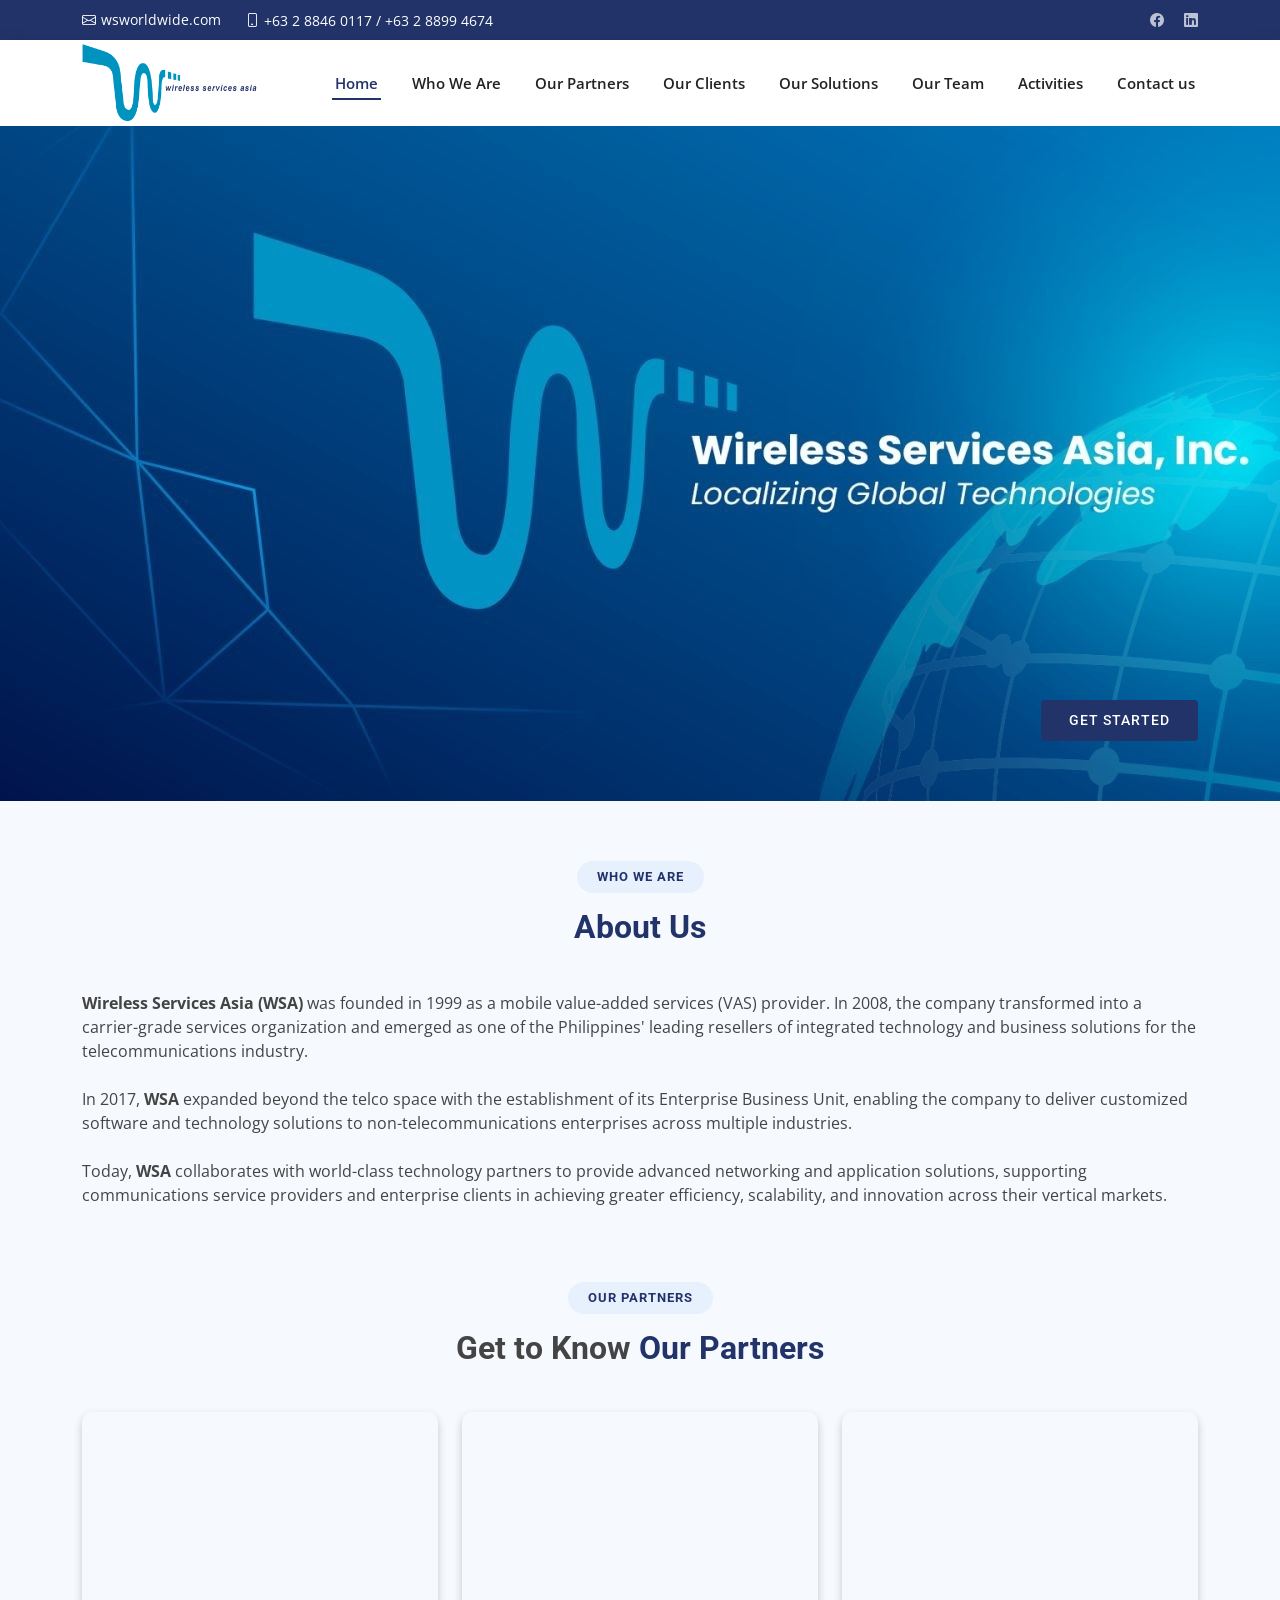
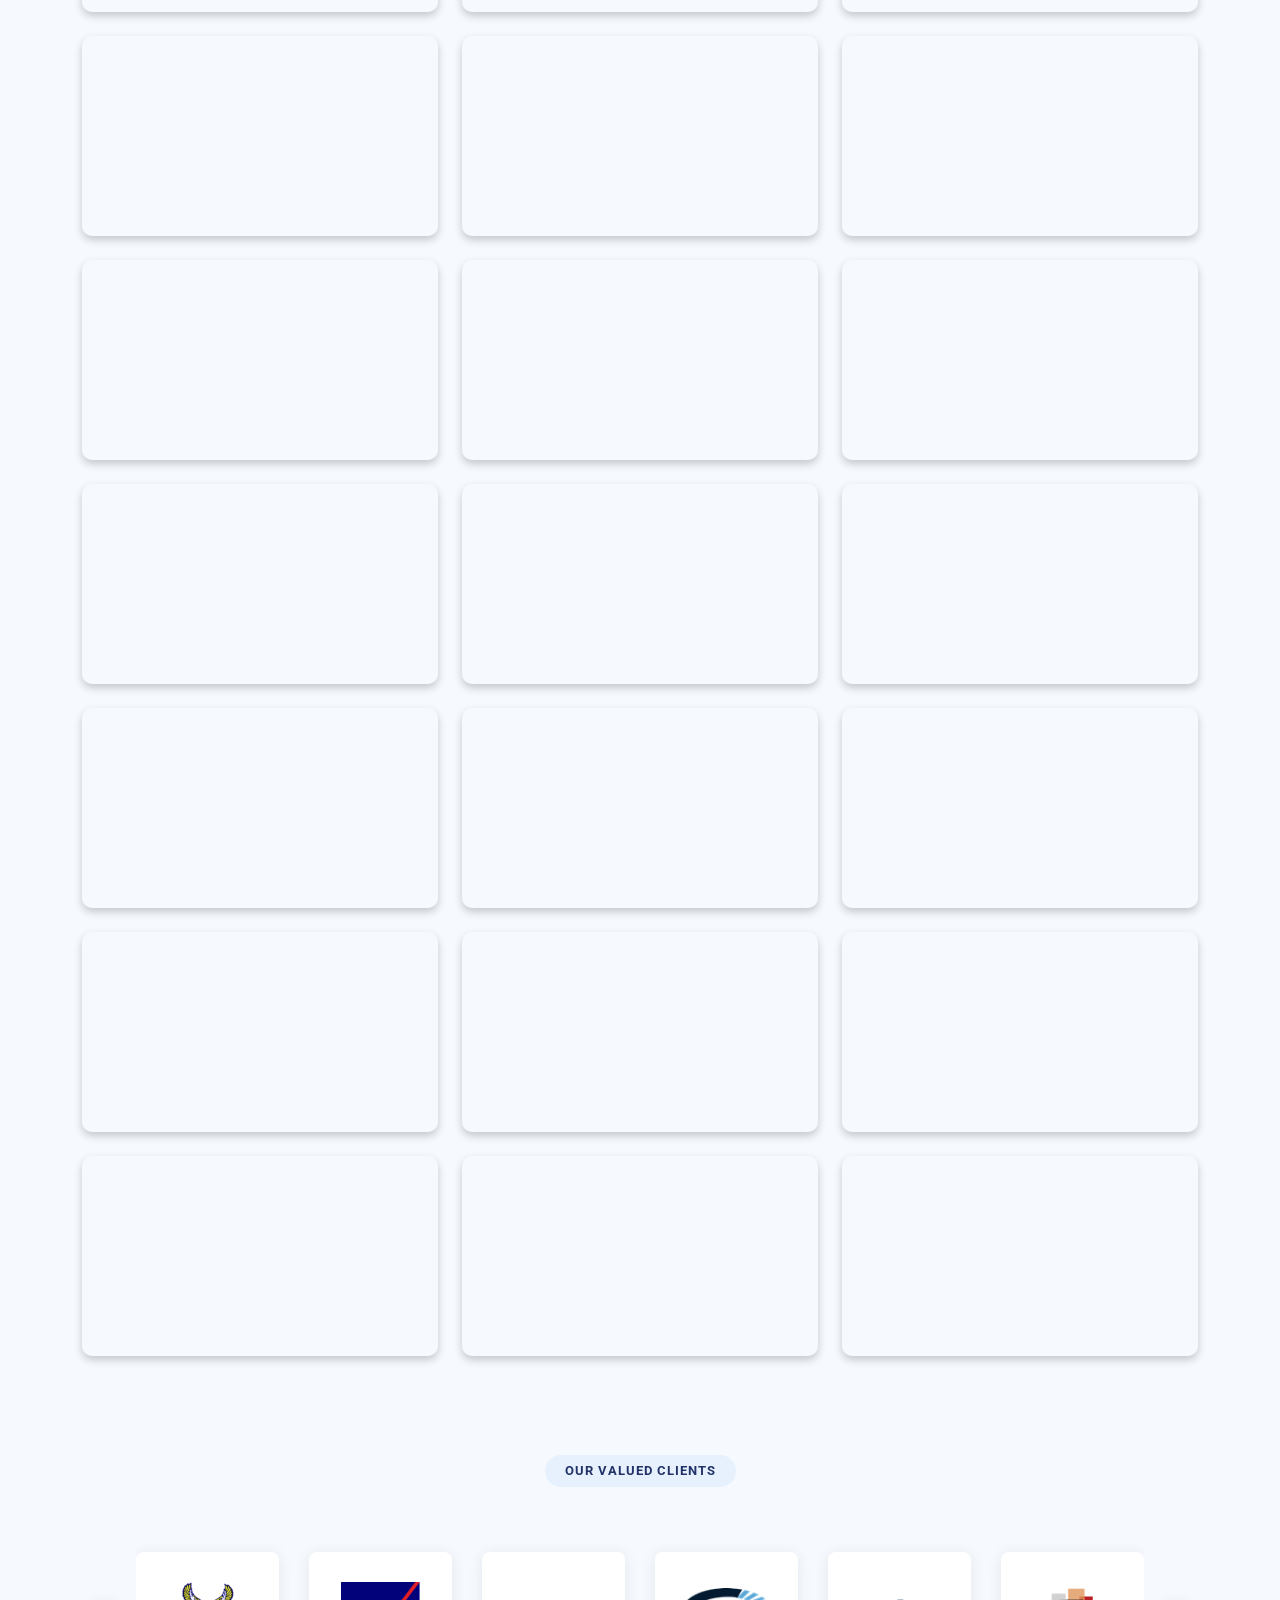
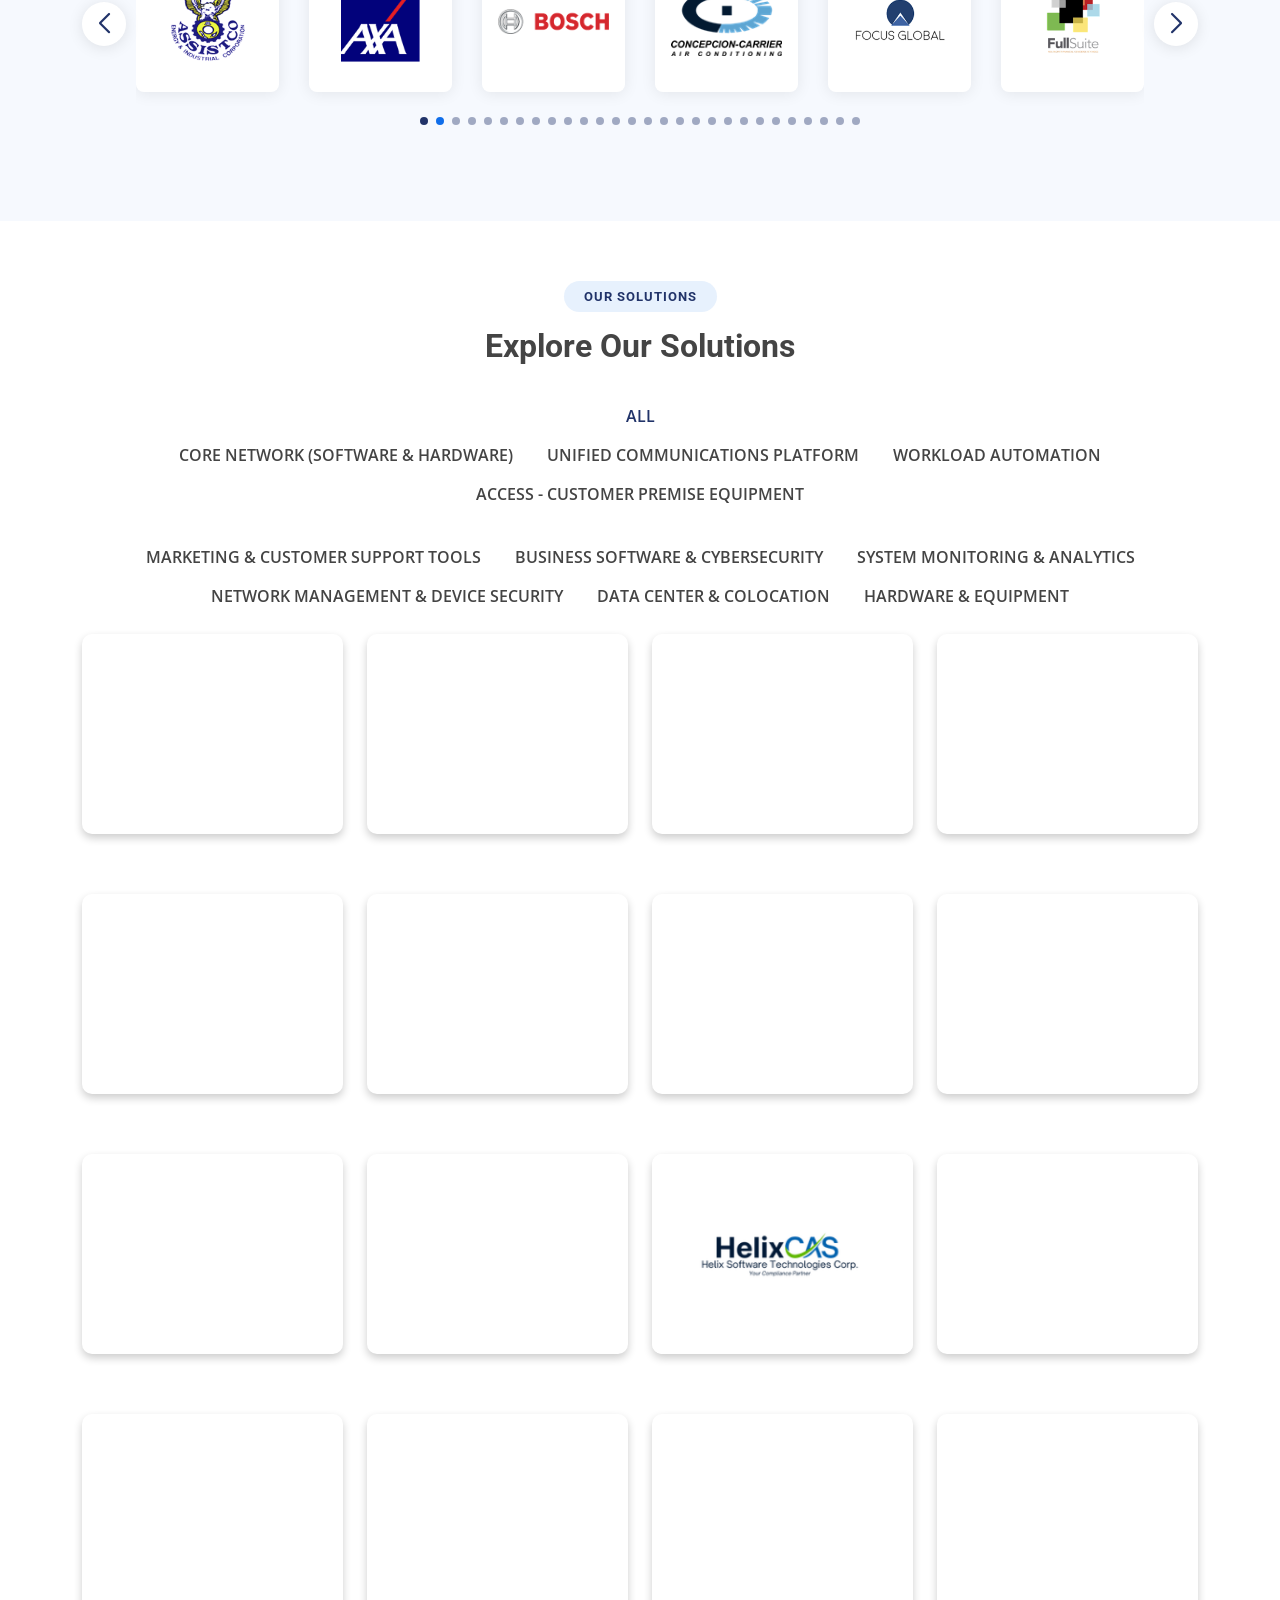
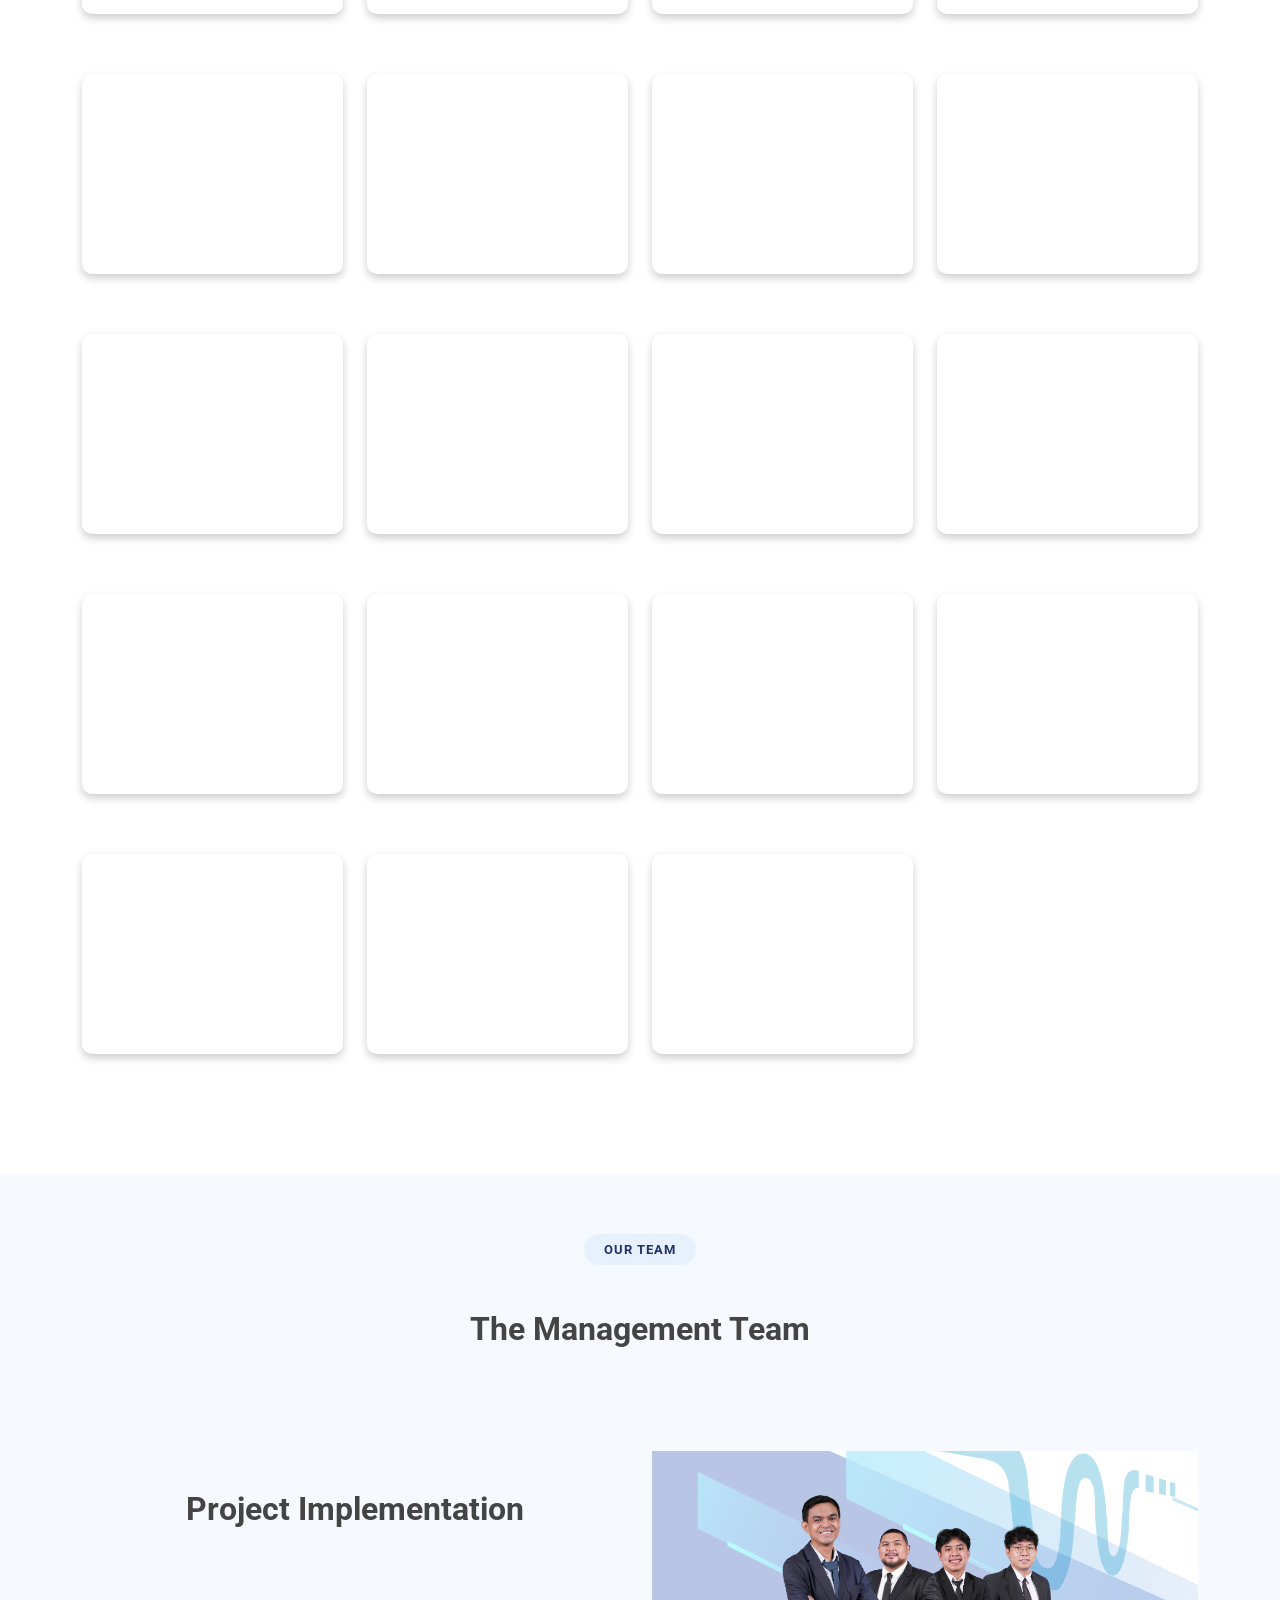
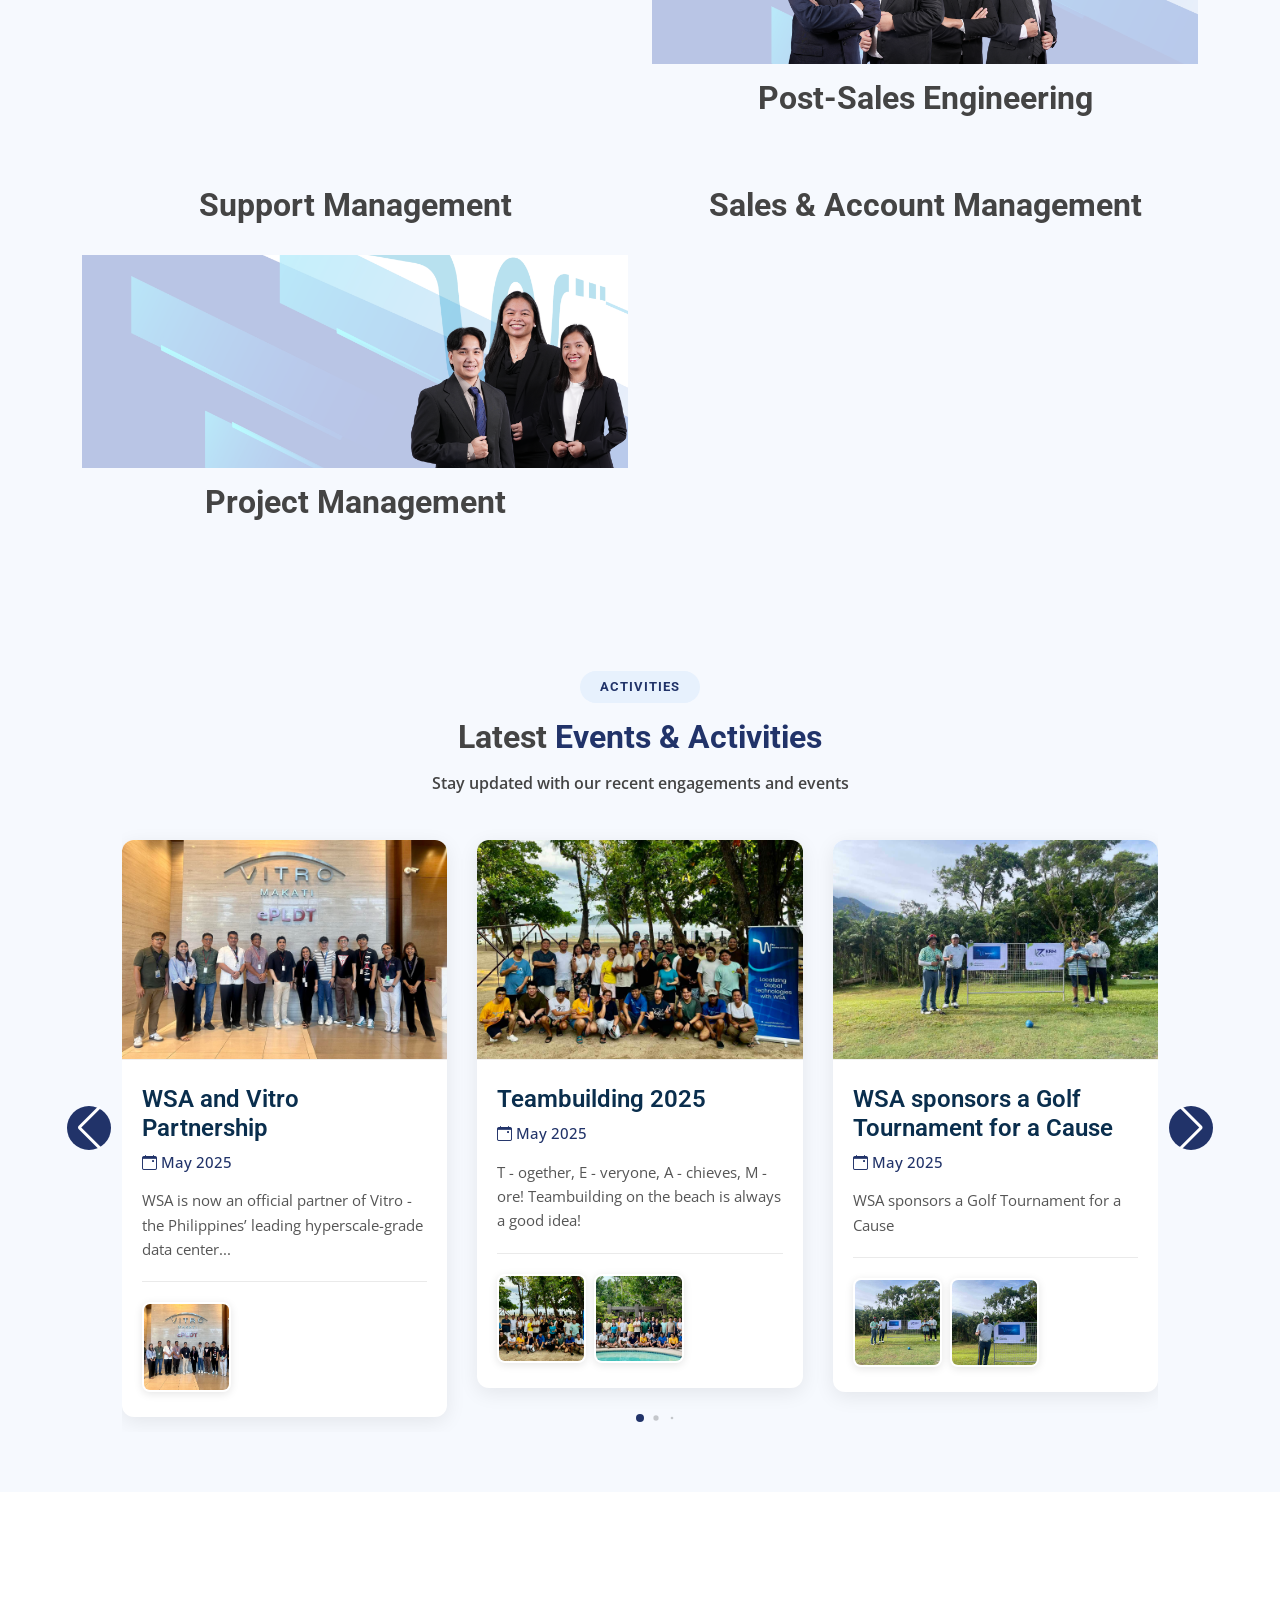
==== commit fc75fc18: "remove lorem ipsum" ====
--- a/index.html
+++ b/index.html
@@ -25,6 +25,255 @@
   <link href="assets/vendor/swiper/swiper-bundle.min.css" rel="stylesheet">
 
   <link href="assets/css/style.css" rel="stylesheet">
+  
+  <!-- Activities Section Styles (added) -->
+  <style>
+    /* Activities Section Styling */
+    .activities-slider .card {
+      border: none;
+      border-radius: 12px;
+      overflow: hidden;
+      box-shadow: 0 5px 20px rgba(0,0,0,0.08);
+      transition: transform 0.3s ease, box-shadow 0.3s ease;
+      margin: 15px 0;
+      height: 100%;
+      display: flex;
+      flex-direction: column;
+      background: #fff;
+      cursor: pointer;
+    }
+    .activities-slider .card:hover {
+      transform: translateY(-8px);
+      box-shadow: 0 15px 30px rgba(0,0,0,0.12);
+    }
+    .activities-slider .card-img-top {
+      height: 220px;
+      object-fit: cover;
+      border-bottom: 1px solid #f0f0f0;
+    }
+    .activities-slider .card-body {
+      padding: 25px 20px;
+      flex: 1;
+    }
+    .activities-slider .card-title {
+      font-size: 1.5rem;
+      font-weight: 600;
+      margin-bottom: 8px;
+      color: #0a2e4d;
+    }
+    .activities-slider .activity-date {
+      font-size: 0.95rem;
+      color: #213369;
+      font-weight: 500;
+      margin-bottom: 15px;
+    }
+    .activities-slider .card-text {
+      color: #555;
+      margin-bottom: 20px;
+      font-size: 0.95rem;
+      line-height: 1.6;
+    }
+    /* Thumbnail gallery */
+    .activity-thumb-gallery {
+      display: flex;
+      flex-wrap: wrap;
+      gap: 8px;
+      margin-top: 15px;
+      border-top: 1px solid #eaeaea;
+      padding-top: 20px;
+    }
+    .activity-thumb {
+      width: calc(33.333% - 6px);
+      aspect-ratio: 1/1;
+      object-fit: cover;
+      border-radius: 8px;
+      cursor: pointer;
+      border: 2px solid transparent;
+      transition: 0.2s;
+      box-shadow: 0 2px 8px rgba(0,0,0,0.1);
+    }
+    .activity-thumb:hover {
+      transform: scale(1.05);
+      border-color: #213369;
+    }
+    /* Slider navigation */
+    .activities-carousel-wrapper {
+      position: relative;
+      padding: 0 40px;
+    }
+    .activities-carousel-prev,
+    .activities-carousel-next {
+      width: 44px;
+      height: 44px;
+      background: #213369;
+      border-radius: 50%;
+      color: #fff;
+    }
+    .activities-carousel-prev {
+      left: -15px;
+    }
+    .activities-carousel-next {
+      right: -15px;
+    }
+    .activities-pagination .swiper-pagination-bullet-active {
+      background: #213369;
+    }
+    /* Modal Styles */
+    .activity-modal .modal-dialog {
+      max-width: 900px;
+    }
+    .activity-modal .modal-content {
+      border: none;
+      border-radius: 16px;
+      overflow: hidden;
+    }
+    .activity-modal .modal-header {
+      background: #213369;
+      color: white;
+      border-bottom: none;
+      padding: 20px 30px;
+    }
+    .activity-modal .modal-title {
+      font-size: 1.8rem;
+      font-weight: 600;
+    }
+    .activity-modal .btn-close {
+      filter: brightness(0) invert(1);
+      opacity: 1;
+    }
+    .activity-modal .modal-body {
+      padding: 30px;
+    }
+    .activity-modal .modal-date {
+      color: #213369;
+      font-size: 1.1rem;
+      font-weight: 500;
+      margin-bottom: 20px;
+    }
+    .activity-modal .modal-description {
+      color: #555;
+      font-size: 1.1rem;
+      line-height: 1.8;
+      margin-bottom: 30px;
+    }
+    .modal-swiper {
+      width: 100%;
+      height: 400px;
+    }
+    .modal-swiper .swiper-slide {
+      text-align: center;
+      background: #f8f9fa;
+      display: flex;
+      align-items: center;
+      justify-content: center;
+    }
+    .modal-swiper .swiper-slide img {
+      max-width: 100%;
+      max-height: 100%;
+      object-fit: contain;
+    }
+    .modal-swiper .swiper-button-prev,
+    .modal-swiper .swiper-button-next {
+      color: #213369;
+      background: rgba(255,255,255,0.8);
+      width: 44px;
+      height: 44px;
+      border-radius: 50%;
+    }
+    /* Lightbox */
+    .lightbox-overlay {
+      position: fixed;
+      top:0; left:0; width:100%; height:100%;
+      background: rgba(0,0,0,0.9);
+      display: flex;
+      justify-content: center;
+      align-items: center;
+      z-index: 9999;
+      cursor: pointer;
+    }
+    .lightbox-overlay img {
+      max-width: 90%;
+      max-height: 90%;
+      border-radius: 12px;
+    }
+    .activities-loading {
+      text-align: center;
+      padding: 50px;
+      color: #666;
+    }
+    @keyframes spin {
+      from { transform: rotate(0deg); }
+      to { transform: rotate(360deg); }
+    }
+    .spin {
+      animation: spin 1s linear infinite;
+      display: inline-block;
+    }
+
+    /* Partner card styles - reused for solutions */
+    .partner-flip-card {
+      background-color: transparent;
+      width: 100%;
+      height: 200px;
+      perspective: 1000px;
+      margin-bottom: 30px;
+    }
+
+    .partner-flip-card-inner {
+      position: relative;
+      width: 100%;
+      height: 100%;
+      text-align: center;
+      transition: transform 0.6s;
+      transform-style: preserve-3d;
+      box-shadow: 0 4px 8px 0 rgba(0,0,0,0.2);
+      border-radius: 10px;
+    }
+
+    .partner-flip-card:hover .partner-flip-card-inner {
+      transform: rotateY(180deg);
+    }
+
+    .partner-flip-card-front, .partner-flip-card-back {
+      position: absolute;
+      width: 100%;
+      height: 100%;
+      -webkit-backface-visibility: hidden;
+      backface-visibility: hidden;
+      border-radius: 10px;
+      padding: 20px;
+    }
+
+    .partner-flip-card-front {
+      background-color: #fff;
+      color: black;
+      display: flex;
+      align-items: center;
+      justify-content: center;
+    }
+
+    .partner-flip-card-front img {
+      max-width: 80%;
+      max-height: 80%;
+      object-fit: contain;
+    }
+
+    .partner-flip-card-back {
+      background-color: #213369;
+      color: white;
+      transform: rotateY(180deg);
+      display: flex;
+      align-items: center;
+      justify-content: center;
+      font-size: 14px;
+      line-height: 1.6;
+    }
+
+    .partner-flip-card-back p {
+      margin: 0;
+      padding: 0 10px;
+    }
+  </style>
 </head>
 
 <body>
@@ -63,23 +312,8 @@
           <!-- <li><a class="nav-link scrollto" href="#testimonials">Message From The President</a></li> -->
           <li><a class="nav-link scrollto " href="#portfolio">Our Solutions</a></li>
           <li><a class="nav-link scrollto" href="#team">Our Team</a></li>
-          <!-- <li class="dropdown"><a href="#"><span>Drop Down</span> <i class="bi bi-chevron-down"></i></a>
-            <ul>
-              <li><a href="#">Drop Down 1</a></li>
-              <li class="dropdown"><a href="#"><span>Deep Drop Down</span> <i class="bi bi-chevron-right"></i></a>
-                <ul>
-                  <li><a href="#">Deep Drop Down 1</a></li>
-                  <li><a href="#">Deep Drop Down 2</a></li>
-                  <li><a href="#">Deep Drop Down 3</a></li>
-                  <li><a href="#">Deep Drop Down 4</a></li>
-                  <li><a href="#">Deep Drop Down 5</a></li>
-                </ul>
-              </li>
-              <li><a href="#">Drop Down 2</a></li>
-              <li><a href="#">Drop Down 3</a></li>
-              <li><a href="#">Drop Down 4</a></li>
-            </ul>
-          </li> -->
+          <!-- NEW: Activities menu item added -->
+          <li><a class="nav-link scrollto" href="#activities">Activities</a></li>
           <li><a class="nav-link scrollto" href="#contact">Contact us</a></li>
         </ul>
         <i class="bi bi-list mobile-nav-toggle"></i>
@@ -107,7 +341,7 @@
           <p></p>
         </div>
 
-        <div class="col-lg-12 pt-4 pt-lg-0 content d-flex flex-column justify-content-center" data-aos="fade-up" data-aos-delay="100"><p><b>Wireless Services Asia (WSA)</b> was founded in 1999 as a mobile value-added services (VAS) provider. In 2008, the company transformed into a carrier-grade services organization and emerged as one of the Philippines’ leading resellers of integrated technology and business solutions for the telecommunications industry. 
+        <div class="col-lg-12 pt-4 pt-lg-0 content d-flex flex-column justify-content-center" data-aos="fade-up" data-aos-delay="100"><p><b>Wireless Services Asia (WSA)</b> was founded in 1999 as a mobile value-added services (VAS) provider. In 2008, the company transformed into a carrier-grade services organization and emerged as one of the Philippines' leading resellers of integrated technology and business solutions for the telecommunications industry. 
 
         <br><br>
 
@@ -118,235 +352,9 @@
         Today, <b>WSA</b> collaborates with world-class technology partners to provide advanced networking and application solutions, supporting communications service providers and enterprise clients in achieving greater efficiency, scalability, and innovation across their vertical markets.</p>
         </div>
 
-        <!-- <div class="row">
-          <div class="col-lg-6" data-aos="fade-right" data-aos-delay="100">
-            <img src="assets/img/aboutbg.jpg" class="img-fluid" alt="">
-          </div>
-          <div class="col-lg-6 pt-4 pt-lg-0 content d-flex flex-column justify-content-center" data-aos="fade-up" data-aos-delay="100"><p><b>WSA</b> partners with world-class technology companies in providing Network and Application solutions to Telecom Services Providers and Enterprise clients.</p>
-            <ul>
-              <li>
-                <div>
-                  <h5>Telecommunications Solutions</h5>
-                    <p>
-                      - Core Network Signaling (SS7, SIP, Diameter) Solutions<br>
-                      - Customer Value Management, Cognitive Loyalty Management, AdMedia<br>
-                      - DNS, Browsing Security, Parental Control, In-Browser Communications<br>
-                      - Intelligent Demarcation Devices<br>
-                      - HP Enterprise Communications & Media Solutions<br>
-                      - Subscriber Revenue Service to monetize traditional cost center assets<br>
-                      - Anti-spam and traffic control<br>
-                      - Fleet Management System based on local landmarks instead of GPS coordinates<br>
-                      - Internet of Things (IoT)<br>
-                      - Operational Intelligence
-                    </p>
-                </div>
-              </li>
-            </ul>
-            <p>
-              Ullamco laboris nisi ut aliquip ex ea commodo consequat. Duis aute irure dolor in reprehenderit in voluptate
-              velit esse cillum dolore eu fugiat nulla pariatur. Excepteur sint occaecat cupidatat non proident, sunt in
-              culpa qui officia deserunt mollit anim id est laborum
-            </p>
-          </div>
-
-          <div class="col-lg-6" data-aos="fade-right" data-aos-delay="100">
-            <img src="assets/img/aboutbg2.jpg" class="img-fluid" alt="">
-          </div>
-          <div class="col-lg-6 pt-4 pt-lg-0 content d-flex flex-column justify-content-center" data-aos="fade-up" data-aos-delay="100"><p><b>Enterprises</b> need to keep up with the disruption caused by emerging technologies and changing customer behavior. The high rate of adoption of mobile devices in the workplace have required the need for better security and device management while customers have become more selective in their choice of products due to easily available information. Customers are also expecting a higher level of customer experience – more personalized product/service offers, better logistics support.</p>
-            <ul>
-              <li>
-                <div>
-                  <h5>Enterprise Solutions</h5>
-                  <p>
-                      - ERP<br>
-                      - Splunk Operational Intelligence Solutions<br>
-                      - Internet of Things (IoT) & Industrial Data<br>
-                      - Security and Compliance<br>
-                      - Anti-spam and traffic control<br>
-                      - MarkLogic Database for Integrating Data from Silos<br>
-                      - Enterprise Wireless Network<br>
-                      - Enterprise Mobility Management
-                  </p>
-                </div>
-              </li>
-            </ul>
-            <p>
-              Ullamco laboris nisi ut aliquip ex ea commodo consequat. Duis aute irure dolor in reprehenderit in voluptate
-              velit esse cillum dolore eu fugiat nulla pariatur. Excepteur sint occaecat cupidatat non proident, sunt in
-              culpa qui officia deserunt mollit anim id est laborum
-            </p>
-          </div>
-        </div> -->
       </div>
     </section>
     <!-- End About Section -->
-
-    <!-- ======= Featured Services Section ======= -->
-    <!-- <section id="featured-services" class="featured-services">
-      <div class="container" data-aos="fade-up">
-        <div class="section-title">
-          <h2>Our Partners</h2>
-          <h3>Get to know <span>Our Partners</span></h3>
-          <p></p>
-        </div>
-
-        <div class="row">
-          <div class="col-md-6 col-lg-3 d-flex align-items-stretch mb-5 mb-lg-0">
-            <div class="icon-box" data-aos="fade-up" data-aos-delay="100">
-              <div class="icon"><img src="assets/img/logo-small.png" width="75%"></div>
-              <h4 class="title"><a href="">Lorem Ipsum</a></h4>
-              <p class="description">Voluptatum deleniti atque corrupti quos dolores et quas molestias excepturi</p>
-            </div>
-          </div>
-
-          <div class="col-md-6 col-lg-3 d-flex align-items-stretch mb-5 mb-lg-0">
-            <div class="icon-box" data-aos="fade-up" data-aos-delay="100">
-              <div class="icon"><img src="assets/img/logo-small.png" width="75%"></div>
-              <h4 class="title"><a href="">Lorem Ipsum</a></h4>
-              <p class="description">Voluptatum deleniti atque corrupti quos dolores et quas molestias excepturi</p>
-            </div>
-          </div>
-
-          <div class="col-md-6 col-lg-3 d-flex align-items-stretch mb-5 mb-lg-0">
-            <div class="icon-box" data-aos="fade-up" data-aos-delay="100">
-              <div class="icon"><img src="assets/img/logo-small.png" width="75%"></div>
-              <h4 class="title"><a href="">Lorem Ipsum</a></h4>
-              <p class="description">Voluptatum deleniti atque corrupti quos dolores et quas molestias excepturi</p>
-            </div>
-          </div>
-
-          <div class="col-md-6 col-lg-3 d-flex align-items-stretch mb-5 mb-lg-0">
-            <div class="icon-box" data-aos="fade-up" data-aos-delay="100">
-              <div class="icon"><img src="assets/img/logo-small.png" width="75%"></div>
-              <h4 class="title"><a href="">Lorem Ipsum</a></h4>
-              <p class="description">Voluptatum deleniti atque corrupti quos dolores et quas molestias excepturi</p>
-            </div>
-          </div>
-
-          <div class="col-md-6 col-lg-3 d-flex align-items-stretch mb-5 mb-lg-0">
-            <div class="icon-box" data-aos="fade-up" data-aos-delay="100">
-              <div class="icon"><img src="assets/img/logo-small.png" width="75%"></div>
-              <h4 class="title"><a href="">Lorem Ipsum</a></h4>
-              <p class="description">Voluptatum deleniti atque corrupti quos dolores et quas molestias excepturi</p>
-            </div>
-          </div>
-
-          <div class="col-md-6 col-lg-3 d-flex align-items-stretch mb-5 mb-lg-0">
-            <div class="icon-box" data-aos="fade-up" data-aos-delay="100">
-              <div class="icon"><img src="assets/img/logo-small.png" width="75%"></div>
-              <h4 class="title"><a href="">Lorem Ipsum</a></h4>
-              <p class="description">Voluptatum deleniti atque corrupti quos dolores et quas molestias excepturi</p>
-            </div>
-          </div>
-      </div>
-    </section> -->
-    <!-- End Featured Services Section -->
-
-    <!-- ======= Skills Section ======= -->
-    <!-- <section id="skills" class="skills">
-      <div class="container" data-aos="fade-up">
-
-        <div class="row skills-content">
-
-          <div class="col-lg-6">
-
-            <div class="progress">
-              <span class="skill">HTML <i class="val">100%</i></span>
-              <div class="progress-bar-wrap">
-                <div class="progress-bar" role="progressbar" aria-valuenow="100" aria-valuemin="0" aria-valuemax="100"></div>
-              </div>
-            </div>
-
-            <div class="progress">
-              <span class="skill">CSS <i class="val">90%</i></span>
-              <div class="progress-bar-wrap">
-                <div class="progress-bar" role="progressbar" aria-valuenow="90" aria-valuemin="0" aria-valuemax="100"></div>
-              </div>
-            </div>
-
-            <div class="progress">
-              <span class="skill">JavaScript <i class="val">75%</i></span>
-              <div class="progress-bar-wrap">
-                <div class="progress-bar" role="progressbar" aria-valuenow="75" aria-valuemin="0" aria-valuemax="100"></div>
-              </div>
-            </div>
-
-          </div>
-
-          <div class="col-lg-6">
-
-            <div class="progress">
-              <span class="skill">PHP <i class="val">80%</i></span>
-              <div class="progress-bar-wrap">
-                <div class="progress-bar" role="progressbar" aria-valuenow="80" aria-valuemin="0" aria-valuemax="100"></div>
-              </div>
-            </div>
-
-            <div class="progress">
-              <span class="skill">WordPress/CMS <i class="val">90%</i></span>
-              <div class="progress-bar-wrap">
-                <div class="progress-bar" role="progressbar" aria-valuenow="90" aria-valuemin="0" aria-valuemax="100"></div>
-              </div>
-            </div>
-
-            <div class="progress">
-              <span class="skill">Photoshop <i class="val">55%</i></span>
-              <div class="progress-bar-wrap">
-                <div class="progress-bar" role="progressbar" aria-valuenow="55" aria-valuemin="0" aria-valuemax="100"></div>
-              </div>
-            </div>
-
-          </div>
-
-        </div>
-
-      </div>
-    </section> -->
-    <!-- End Skills Section -->
-
-    <!-- ======= Counts Section ======= -->
-    <!-- <section id="counts" class="counts">
-      <div class="container" data-aos="fade-up">
-
-        <div class="row">
-
-          <div class="col-lg-3 col-md-6">
-            <div class="count-box">
-              <i class="bi bi-emoji-smile"></i>
-              <span data-purecounter-start="0" data-purecounter-end="232" data-purecounter-duration="1" class="purecounter"></span>
-              <p>Happy Clients</p>
-            </div>
-          </div>
-
-          <div class="col-lg-3 col-md-6 mt-5 mt-md-0">
-            <div class="count-box">
-              <i class="bi bi-journal-richtext"></i>
-              <span data-purecounter-start="0" data-purecounter-end="521" data-purecounter-duration="1" class="purecounter"></span>
-              <p>Projects</p>
-            </div>
-          </div>
-
-          <div class="col-lg-3 col-md-6 mt-5 mt-lg-0">
-            <div class="count-box">
-              <i class="bi bi-headset"></i>
-              <span data-purecounter-start="0" data-purecounter-end="1463" data-purecounter-duration="1" class="purecounter"></span>
-              <p>Hours Of Support</p>
-            </div>
-          </div>
-
-          <div class="col-lg-3 col-md-6 mt-5 mt-lg-0">
-            <div class="count-box">
-              <i class="bi bi-people"></i>
-              <span data-purecounter-start="0" data-purecounter-end="15" data-purecounter-duration="1" class="purecounter"></span>
-              <p>Hard Workers</p>
-            </div>
-          </div>
-
-        </div>
-
-      </div>
-    </section> -->
-    <!-- End Counts Section -->
 
     <!-- ======= Partners Section ======= -->
     <section id="partners" class="partners section-bg">
@@ -601,7 +609,7 @@
                   <img src="assets/img/partners/withsecure.png" class="img-fluid" alt="WithSecure">
                 </div>
                 <div class="partner-flip-card-back d-flex align-items-center justify-content-center">
-                  <p>WithSecure Cloud Protection for Salesforce is a native Salesforce security solution that protects your Salesforce environment against malware, phishing, and advanced cyber threats that Salesforce’s built in tools do not scan for — directly and automatically inside the Salesforce platform.</p>
+                  <p>WithSecure Cloud Protection for Salesforce is a native Salesforce security solution that protects your Salesforce environment against malware, phishing, and advanced cyber threats that Salesforce's built in tools do not scan for — directly and automatically inside the Salesforce platform.</p>
                 </div>
               </div>
             </div>
@@ -644,7 +652,7 @@
       <div class="container" data-aos="fade-up">
         <div class="section-title">
           <h2>Our Valued Clients</h2>
-          <h3><span>Lorem Ipsum</span></h3>
+          <h3><!-- <span>Lorem Ipsum</span> --></h3>
           <p></p>
         </div>
         <div class="clients-carousel-wrapper">
@@ -688,355 +696,452 @@
     </section>
     <!-- End Clients Logo Carousel Section -->
 
-    <!-- ======= Services Section ======= -->
-      <!-- <section id="featured-services" class="featured-services">
-        <div class="container" data-aos="fade-up">
-
-          <div class="section-title">
-            <h2>Courses</h2>
-            <h3>Check out our<span>Japanese Language Courses</span></h3>
-
-            <p>Lorem ipsum dolor <p> sit amet, consectetur adipiscing elit, sed do eiusmod tempor incididunt ut labore et dolore magna aliqua. Ut enim ad minim veniam, quis nostrud exercitation ullamco laboris nisi ut aliquip ex ea commodo consequat. Duis aute irure dolor in reprehenderit in voluptate velit esse cillum dolore eu fugiat nulla pariatur. Excepteur sint occaecat cupidatat non proident, sunt in culpa qui officia deserunt mollit anim id est laborum.</p>
-          </div>
-
-
-          <div class="row">
-            <div class="col-md-6 col-lg-4 d-flex align-items-stretch mb-5 mb-lg-0">
-              <div class="icon-box" data-aos="fade-up" data-aos-delay="100">
-                <div class="icon"><i class="bx bx-book-reader"></i></div>
-                <h4 class="title"><a href="portfolio-details.html">REGULAR COURSES</a></h4>
-                <p class="description">These courses will prepare you to eligibility of the Japanese Language Proficiency test.</p>
-              </div>
-            </div>
-
-            <div class="col-md-6 col-lg-4 d-flex align-items-stretch mb-5 mb-lg-0">
-              <div class="icon-box" data-aos="fade-up" data-aos-delay="200">
-                <div class="icon"><i class="bx bxs-book-reader"></i></div>
-                <h4 class="title"><a href="">SPECIAL COURSES </a></h4>
-                <p class="description">These courses are advance training classes for Japan International Training Cooperation Organization (JITCO) Trainees, Caregivers and for preparation for proficiency examinations.</p>
-              </div>
-            </div>
-
-            <div class="col-md-6 col-lg-4 d-flex align-items-stretch mb-5 mb-lg-0">
-              <div class="icon-box" data-aos="fade-up" data-aos-delay="200">
-                <div class="icon"><i class="bx bxs-book-reader"></i></div>
-                <h4 class="title"><a href="">SPECIAL COURSES </a></h4>
-                <p class="description">These courses are advance training classes for Japan International Training Cooperation Organization (JITCO) Trainees, Caregivers and for preparation for proficiency examinations.</p>
-              </div>
-            </div>
-
-            <div class="col-md-6 col-lg-4 d-flex align-items-stretch mb-5 mb-lg-0">
-              <div class="icon-box" data-aos="fade-up" data-aos-delay="300">
-                <div class="icon"><i class="bx bx-book-open"></i></div>
-                <h4 class="title"><a href="">OTHER SERVICES</a></h4>
-                <p class="description">Review for N3 Proficiency Examination - 100 hours</p>
-                <p class="description">Review for N4 Proficiency Examination - 60 hours</p>
-                <p class="description">Review for N5 Proficiency Examination - 45 hours</p>
-              </div>
-            </div>
-
-          </div>
-
-        </div>
-      </section> -->
-      <!-- <section id="services" class="services">
-        <div class="container" data-aos="fade-up">
-
-          <div class="section-title">
-            <h2>Services</h2>
-            <h3>Check our <span>Services</span></h3>
-            <p>Ut possimus qui ut temporibus culpa velit eveniet modi omnis est adipisci expedita at voluptas atque vitae autem.</p>
-          </div>
-
-          <div class="row">
-            <div class="col-lg-4 col-md-6 d-flex align-items-stretch" data-aos="zoom-in" data-aos-delay="100">
-              <div class="icon-box">
-                <div class="icon"><i class="bx bxl-dribbble"></i></div>
-                <h4><a href="">Lorem Ipsum</a></h4>
-                <p>Voluptatum deleniti atque corrupti quos dolores et quas molestias excepturi</p>
-              </div>
-            </div>
-
-            <div class="col-lg-4 col-md-6 d-flex align-items-stretch mt-4 mt-md-0" data-aos="zoom-in" data-aos-delay="200">
-              <div class="icon-box">
-                <div class="icon"><i class="bx bx-file"></i></div>
-                <h4><a href="">Sed ut perspiciatis</a></h4>
-                <p>Duis aute irure dolor in reprehenderit in voluptate velit esse cillum dolore</p>
-              </div>
-            </div>
-
-            <div class="col-lg-4 col-md-6 d-flex align-items-stretch mt-4 mt-lg-0" data-aos="zoom-in" data-aos-delay="300">
-              <div class="icon-box">
-                <div class="icon"><i class="bx bx-tachometer"></i></div>
-                <h4><a href="">Magni Dolores</a></h4>
-                <p>Excepteur sint occaecat cupidatat non proident, sunt in culpa qui officia</p>
-              </div>
-            </div>
-
-            <div class="col-lg-4 col-md-6 d-flex align-items-stretch mt-4" data-aos="zoom-in" data-aos-delay="100">
-              <div class="icon-box">
-                <div class="icon"><i class="bx bx-world"></i></div>
-                <h4><a href="">Nemo Enim</a></h4>
-                <p>At vero eos et accusamus et iusto odio dignissimos ducimus qui blanditiis</p>
-              </div>
-            </div>
-
-            <div class="col-lg-4 col-md-6 d-flex align-items-stretch mt-4" data-aos="zoom-in" data-aos-delay="200">
-              <div class="icon-box">
-                <div class="icon"><i class="bx bx-slideshow"></i></div>
-                <h4><a href="">Dele cardo</a></h4>
-                <p>Quis consequatur saepe eligendi voluptatem consequatur dolor consequuntur</p>
-              </div>
-            </div>
-
-            <div class="col-lg-4 col-md-6 d-flex align-items-stretch mt-4" data-aos="zoom-in" data-aos-delay="300">
-              <div class="icon-box">
-                <div class="icon"><i class="bx bx-arch"></i></div>
-                <h4><a href="">Divera don</a></h4>
-                <p>Modi nostrum vel laborum. Porro fugit error sit minus sapiente sit aspernatur</p>
-              </div>
-            </div>
-
-          </div>
-
-        </div>
-    </section> --><!-- End Services Section -->
-
-    <!-- ======= Testimonials Section ======= -->
-      <!-- <section id="testimonials" class="testimonials">
-        <div class="container" data-aos="zoom-in">
-          <div class="testimonials-swiper" data-aos="fade-up" data-aos-delay="100">
-            <div class="swiper-wrapper">
-
-              <div class="swiper">
-                <div class="testimonial-item">
-                  <h2>Message from the President</h2>
-                  <img src="assets/img/testimonials/president.png" class="testimonial-img" alt="">
-                  <h3>Girly B. Paloma</h3>
-                  <h4>President / School Head</h4>
-                  <p>
-                    <i class="bx bxs-quote-alt-left quote-icon-left"></i>
-                    A competent curriculum, well-designed classroom environment, highly skilled instructors, and good culture and practices are the four most critical components of a successful Japanese language learning experience.If you’re looking for a school like this, your search ends with Miraijin Training Center.
-                    <br> <br>
-
-                    Since 2006 thousands of students have benefited from the intense Japanese training offered by the Miraijin Training Center.
-                     <br> <br>
-
-                    With our 13 years of expertise teaching Japanese as a foreign language, our qualified instructors, and our excellent teaching methods and programs, students have high expectations when they sign up at Miraijin Training Center and believe fulfilling their own goals and expectations. Our goal is to armor this students skills that they will need in their future endeavors.
-                     <br> <br>
-
-                     We are pleased that a growing number of students  and clients have choose us as their provider of choice indicates that we are raising the benchmark of our training and will do so for many years to come.
-                    <i class="bx bxs-quote-alt-right quote-icon-right"></i>
-                  </p>
-                </div>
-              </div>
-
-              <div class="swiper-slide">
-                <div class="testimonial-item">
-                  <img src="assets/img/testimonials/testimonials-2.jpg" class="testimonial-img" alt="">
-                  <h3>Sara Wilsson</h3>
-                  <h4>Designer</h4>
-                  <p>
-                    <i class="bx bxs-quote-alt-left quote-icon-left"></i>
-
-                    <i class="bx bxs-quote-alt-right quote-icon-right"></i>
-                  </p>
-                </div>
-              </div>
-
-              <div class="swiper-slide">
-                <div class="testimonial-item">
-                  <img src="assets/img/testimonials/testimonials-3.jpg" class="testimonial-img" alt="">
-                  <h3>Jena Karlis</h3>
-                  <h4>Store Owner</h4>
-                  <p>
-                    <i class="bx bxs-quote-alt-left quote-icon-left"></i>
-                    
-                    <i class="bx bxs-quote-alt-right quote-icon-right"></i>
-                  </p>
-                </div>
-              </div>
-
-              <div class="swiper-slide">
-                <div class="testimonial-item">
-                  <img src="assets/img/testimonials/testimonials-4.jpg" class="testimonial-img" alt="">
-                  <h3>Matt Brandon</h3>
-                  <h4>Freelancer</h4>
-                  <p>
-                    <i class="bx bxs-quote-alt-left quote-icon-left"></i>
-                    
-                    <i class="bx bxs-quote-alt-right quote-icon-right"></i>
-                  </p>
-                </div>
-              </div>
-
-              <div class="swiper-slide">
-                <div class="testimonial-item">
-                  <img src="assets/img/testimonials/testimonials-5.jpg" class="testimonial-img" alt="">
-                  <h3>John Larson</h3>
-                  <h4>Entrepreneur</h4>
-                  <p>
-                    <i class="bx bxs-quote-alt-left quote-icon-left"></i>
-                    Quis quorum aliqua sint quem legam fore sunt eram irure aliqua veniam tempor noster veniam enim culpa labore duis sunt culpa nulla illum cillum fugiat legam esse veniam culpa fore nisi cillum quid.
-                    <i class="bx bxs-quote-alt-right quote-icon-right"></i>
-                  </p>
-                </div>
-              </div>
-
-            </div>
-            <div class="swiper-pagination"></div>
-          </div>
-
-        </div>
-      </section> -->
-    <!-- End Testimonials Section -->
+    <!-- ======= Solutions Section ======= -->
+    <section id="portfolio" class="portfolio">
+      <div class="container" data-aos="fade-up">
     
-    <!-- ======= Solutions Section ======= -->
-      <section id="portfolio" class="portfolio">
-        <div class="container" data-aos="fade-up">
-      
-          <div class="section-title">
-            <h2>Our Solutions</h2>
-            <h3>Explore Our Solutions</h3>
-          </div>
-      
-          <div class="row" data-aos="fade-up" data-aos-delay="100">
-            <div class="col-lg-12 d-flex justify-content-center">
-              <ul id="portfolio-flters">
-                <li data-filter="*" class="filter-active">All</li>
-                <br>
-                <li data-filter=".filter-core-network">Core Network (Software &amp; Hardware)</li>
-                <li data-filter=".filter-unified-communications">Unified Communications Platform</li>
-                <li data-filter=".filter-workload-automation">Workload Automation</li>
-                <li data-filter=".filter-access-cpe">Access - Customer Premise Equipment</li>
-                <br><br>
-                <li data-filter=".filter-marketing-support">Marketing &amp; Customer Support Tools</li>
-                <li data-filter=".filter-business-cyber">Business Software &amp; Cybersecurity</li>
-                <li data-filter=".filter-monitoring-analytics">System Monitoring &amp; Analytics</li>
-                <li data-filter=".filter-network-management">Network Management &amp; Device Security</li>
-                <li data-filter=".filter-data-center">Data Center &amp; Colocation</li>
-                <li data-filter=".filter-hardware-equipment">Hardware &amp; Equipment</li>
-              </ul>
-            </div>
-          </div>
-      
-          <div class="row portfolio-container" data-aos="fade-up" data-aos-delay="200">
-            <!-- Core Network (Software & Hardware) -->
-            <div class="col-lg-3 col-md-4 col-sm-6 portfolio-item filter-core-network">
-              <img src="assets/img/solutions/oracletelco.png" class="img-fluid" alt="Oracle Telco">
-            </div>
-            <div class="col-lg-3 col-md-4 col-sm-6 portfolio-item filter-core-network">
-              <img src="assets/img/solutions/blueplanet.png" class="img-fluid" alt="Blue Planet">
-            </div>
-            <div class="col-lg-3 col-md-4 col-sm-6 portfolio-item filter-core-network">
-              <img src="assets/img/solutions/fusionlayer.png" class="img-fluid" alt="Fusion Layer">
-            </div>
-            <div class="col-lg-3 col-md-4 col-sm-6 portfolio-item filter-core-network">
-              <img src="assets/img/solutions/spectrum.png" class="img-fluid" alt="Spectrum">
-            </div>
-      
-            <!-- Unified Communications Platform -->
-            <div class="col-lg-3 col-md-4 col-sm-6 portfolio-item filter-unified-communications">
-              <img src="assets/img/solutions/pelatro.png" class="img-fluid" alt="Pelatro">
-            </div>
-            <div class="col-lg-3 col-md-4 col-sm-6 portfolio-item filter-unified-communications filter-marketing-support">
-              <img src="assets/img/solutions/infobip.png" class="img-fluid" alt="Infobip">
-            </div>
-      
-            <!-- Workload Automation -->
-            <div class="col-lg-3 col-md-4 col-sm-6 portfolio-item filter-workload-automation">
-              <img src="assets/img/solutions/betasystem.png" class="img-fluid" alt="Beta System">
-            </div>
-      
-            <!-- Access - Customer Premise Equipment -->
-            <div class="col-lg-3 col-md-4 col-sm-6 portfolio-item filter-access-cpe">
-              <img src="assets/img/solutions/edgility.png" class="img-fluid" alt="Edgility">
-            </div>
-      
-            <!-- Marketing & Customer Support Tools -->
-            <div class="col-lg-3 col-md-4 col-sm-6 portfolio-item filter-marketing-support">
-              <img src="assets/img/solutions/freshworks.png" class="img-fluid" alt="Freshworks">
-            </div>
-            <div class="col-lg-3 col-md-4 col-sm-6 portfolio-item filter-marketing-support">
-              <img src="assets/img/solutions/bes.png" class="img-fluid" alt="BES">
-            </div>
-      
-            <!-- Business Software & Cybersecurity -->
-            <div class="col-lg-3 col-md-4 col-sm-6 portfolio-item filter-business-cyber">
-              <img src="assets/img/solutions/helix.png" class="img-fluid" alt="Helix">
-            </div>
-            <div class="col-lg-3 col-md-4 col-sm-6 portfolio-item filter-business-cyber">
-              <img src="assets/img/solutions/softwareag.png" class="img-fluid" alt="Software AG">
-            </div>
-            <div class="col-lg-3 col-md-4 col-sm-6 portfolio-item filter-business-cyber">
-              <img src="assets/img/solutions/arcon.png" class="img-fluid" alt="Arcon">
-            </div>
-            <div class="col-lg-3 col-md-4 col-sm-6 portfolio-item filter-business-cyber">
-              <img src="assets/img/solutions/cyble.png" class="img-fluid" alt="Cyble">
-            </div>
-            <div class="col-lg-3 col-md-4 col-sm-6 portfolio-item filter-business-cyber">
-              <img src="assets/img/solutions/everestims.png" class="img-fluid" alt="EverestIMS">
-            </div>
-            <div class="col-lg-3 col-md-4 col-sm-6 portfolio-item filter-business-cyber">
-              <img src="assets/img/solutions/seclore.png" class="img-fluid" alt="Seclore">
-            </div>
-            <div class="col-lg-3 col-md-4 col-sm-6 portfolio-item filter-business-cyber">
-              <img src="assets/img/solutions/semperis.png" class="img-fluid" alt="Semperis">
-            </div>
-            <div class="col-lg-3 col-md-4 col-sm-6 portfolio-item filter-business-cyber">
-              <img src="assets/img/solutions/viascope.png" class="img-fluid" alt="Viascope">
-            </div>
-            <div class="col-lg-3 col-md-4 col-sm-6 portfolio-item filter-business-cyber">
-              <img src="assets/img/solutions/xmcyber.png" class="img-fluid" alt="XM Cyber">
-            </div>
-      
-            <!-- System Monitoring & Analytics -->
-            <div class="col-lg-3 col-md-4 col-sm-6 portfolio-item filter-monitoring-analytics">
-              <img src="assets/img/solutions/splunk.png" class="img-fluid" alt="Splunk">
-            </div>
-      
-            <!-- Network Management & Device Security -->
-            <div class="col-lg-3 col-md-4 col-sm-6 portfolio-item filter-network-management">
-              <img src="assets/img/solutions/sotixsight.png" class="img-fluid" alt="SOTI XSight">
-            </div>
-            <div class="col-lg-3 col-md-4 col-sm-6 portfolio-item filter-network-management">
-              <img src="assets/img/solutions/sotimc.png" class="img-fluid" alt="SOTI MobiControl">
-            </div>
-            <div class="col-lg-3 col-md-4 col-sm-6 portfolio-item filter-network-management">
-              <img src="assets/img/solutions/soticonnect.png" class="img-fluid" alt="SOTI Connect">
-            </div>
-            <div class="col-lg-3 col-md-4 col-sm-6 portfolio-item filter-network-management">
-              <img src="assets/img/solutions/sotisnap.png" class="img-fluid" alt="SOTI Snap">
-            </div>
-            <div class="col-lg-3 col-md-4 col-sm-6 portfolio-item filter-network-management">
-              <img src="assets/img/solutions/oracleent.png" class="img-fluid" alt="Oracle Enterprise">
-            </div>
-      
-            <!-- Data Center & Colocation -->
-            <div class="col-lg-3 col-md-4 col-sm-6 portfolio-item filter-data-center">
-              <img src="assets/img/solutions/vitro.png" class="img-fluid" alt="Vitro">
-            </div>
-      
-            <!-- Hardware & Equipment -->
-            <div class="col-lg-3 col-md-4 col-sm-6 portfolio-item filter-hardware-equipment">
-              <img src="assets/img/solutions/canon.png" class="img-fluid" alt="Canon">
-            </div>
-            <div class="col-lg-3 col-md-4 col-sm-6 portfolio-item filter-hardware-equipment">
-              <img src="assets/img/solutions/epson.png" class="img-fluid" alt="Epson">
-            </div>
-            <div class="col-lg-3 col-md-4 col-sm-6 portfolio-item filter-hardware-equipment">
-              <img src="assets/img/solutions/ecline.png" class="img-fluid" alt="Ecline">
-            </div>
-            <div class="col-lg-3 col-md-4 col-sm-6 portfolio-item filter-hardware-equipment">
-              <img src="assets/img/solutions/histone.png" class="img-fluid" alt="Histone">
-            </div>
-            <div class="col-lg-3 col-md-4 col-sm-6 portfolio-item filter-hardware-equipment">
-              <img src="assets/img/solutions/imin.png" class="img-fluid" alt="iMin">
-            </div>
-      
-          </div>
-        </div>
-      </section>
+        <div class="section-title">
+          <h2>Our Solutions</h2>
+          <h3>Explore Our Solutions</h3>
+        </div>
+    
+        <div class="row" data-aos="fade-up" data-aos-delay="100">
+          <div class="col-lg-12 d-flex justify-content-center">
+            <ul id="portfolio-flters">
+              <li data-filter="*" class="filter-active">All</li>
+              <br>
+              <li data-filter=".filter-core-network">Core Network (Software &amp; Hardware)</li>
+              <li data-filter=".filter-unified-communications">Unified Communications Platform</li>
+              <li data-filter=".filter-workload-automation">Workload Automation</li>
+              <li data-filter=".filter-access-cpe">Access - Customer Premise Equipment</li>
+              <br><br>
+              <li data-filter=".filter-marketing-support">Marketing &amp; Customer Support Tools</li>
+              <li data-filter=".filter-business-cyber">Business Software &amp; Cybersecurity</li>
+              <li data-filter=".filter-monitoring-analytics">System Monitoring &amp; Analytics</li>
+              <li data-filter=".filter-network-management">Network Management &amp; Device Security</li>
+              <li data-filter=".filter-data-center">Data Center &amp; Colocation</li>
+              <li data-filter=".filter-hardware-equipment">Hardware &amp; Equipment</li>
+            </ul>
+          </div>
+        </div>
+    
+        <div class="row portfolio-container" data-aos="fade-up" data-aos-delay="200">
+          <!-- Core Network (Software & Hardware) -->
+          <div class="col-lg-3 col-md-4 col-sm-6 portfolio-item filter-core-network">
+            <div class="partner-flip-card">
+              <div class="partner-flip-card-inner">
+                <div class="partner-flip-card-front d-flex align-items-center justify-content-center">
+                  <img src="assets/img/solutions/oracletelco.png" class="img-fluid" alt="Oracle Telco">
+                </div>
+                <div class="partner-flip-card-back d-flex align-items-center justify-content-center">
+                  <p>Oracle Communications - Complete signaling solutions across 2G, 3G, and 4G networks</p>
+                </div>
+              </div>
+            </div>
+          </div>
+          
+          <div class="col-lg-3 col-md-4 col-sm-6 portfolio-item filter-core-network">
+            <div class="partner-flip-card">
+              <div class="partner-flip-card-inner">
+                <div class="partner-flip-card-front d-flex align-items-center justify-content-center">
+                  <img src="assets/img/solutions/blueplanet.png" class="img-fluid" alt="Blue Planet">
+                </div>
+                <div class="partner-flip-card-back d-flex align-items-center justify-content-center">
+                  <p>Real-time digital twin capabilities for multi-layer transport network optimization</p>
+                </div>
+              </div>
+            </div>
+          </div>
+          
+          <div class="col-lg-3 col-md-4 col-sm-6 portfolio-item filter-core-network">
+            <div class="partner-flip-card">
+              <div class="partner-flip-card-inner">
+                <div class="partner-flip-card-front d-flex align-items-center justify-content-center">
+                  <img src="assets/img/solutions/fusionlayer.png" class="img-fluid" alt="Fusion Layer">
+                </div>
+                <div class="partner-flip-card-back d-flex align-items-center justify-content-center">
+                  <p>Advanced network layer solutions for enhanced connectivity and performance</p>
+                </div>
+              </div>
+            </div>
+          </div>
+          
+          <div class="col-lg-3 col-md-4 col-sm-6 portfolio-item filter-core-network">
+            <div class="partner-flip-card">
+              <div class="partner-flip-card-inner">
+                <div class="partner-flip-card-front d-flex align-items-center justify-content-center">
+                  <img src="assets/img/solutions/spectrum.png" class="img-fluid" alt="Spectrum">
+                </div>
+                <div class="partner-flip-card-back d-flex align-items-center justify-content-center">
+                  <p>Automated ML-driven analysis and closed-loop mitigation of RF interference</p>
+                </div>
+              </div>
+            </div>
+          </div>
+    
+          <!-- Unified Communications Platform -->
+          <div class="col-lg-3 col-md-4 col-sm-6 portfolio-item filter-unified-communications">
+            <div class="partner-flip-card">
+              <div class="partner-flip-card-inner">
+                <div class="partner-flip-card-front d-flex align-items-center justify-content-center">
+                  <img src="assets/img/solutions/pelatro.png" class="img-fluid" alt="Pelatro">
+                </div>
+                <div class="partner-flip-card-back d-flex align-items-center justify-content-center">
+                  <p>Smart marketing platform that helps you understand and analyse your market better</p>
+                </div>
+              </div>
+            </div>
+          </div>
+          
+          <div class="col-lg-3 col-md-4 col-sm-6 portfolio-item filter-unified-communications filter-marketing-support">
+            <div class="partner-flip-card">
+              <div class="partner-flip-card-inner">
+                <div class="partner-flip-card-front d-flex align-items-center justify-content-center">
+                  <img src="assets/img/solutions/infobip.png" class="img-fluid" alt="Infobip">
+                </div>
+                <div class="partner-flip-card-back d-flex align-items-center justify-content-center">
+                  <p>Global cloud communications platform for multi-channel customer engagement</p>
+                </div>
+              </div>
+            </div>
+          </div>
+    
+          <!-- Workload Automation -->
+          <div class="col-lg-3 col-md-4 col-sm-6 portfolio-item filter-workload-automation">
+            <div class="partner-flip-card">
+              <div class="partner-flip-card-inner">
+                <div class="partner-flip-card-front d-flex align-items-center justify-content-center">
+                  <img src="assets/img/solutions/betasystem.png" class="img-fluid" alt="Beta System">
+                </div>
+                <div class="partner-flip-card-back d-flex align-items-center justify-content-center">
+                  <p>Rated #1 in Work Load Automation utilizing modern, scalable, reliable architecture</p>
+                </div>
+              </div>
+            </div>
+          </div>
+    
+          <!-- Access - Customer Premise Equipment -->
+          <div class="col-lg-3 col-md-4 col-sm-6 portfolio-item filter-access-cpe">
+            <div class="partner-flip-card">
+              <div class="partner-flip-card-inner">
+                <div class="partner-flip-card-front d-flex align-items-center justify-content-center">
+                  <img src="assets/img/solutions/edgility.png" class="img-fluid" alt="Edgility">
+                </div>
+                <div class="partner-flip-card-back d-flex align-items-center justify-content-center">
+                  <p>Customer premise equipment for enhanced network edge connectivity</p>
+                </div>
+              </div>
+            </div>
+          </div>
+    
+          <!-- Marketing & Customer Support Tools -->
+          <div class="col-lg-3 col-md-4 col-sm-6 portfolio-item filter-marketing-support">
+            <div class="partner-flip-card">
+              <div class="partner-flip-card-inner">
+                <div class="partner-flip-card-front d-flex align-items-center justify-content-center">
+                  <img src="assets/img/solutions/freshworks.png" class="img-fluid" alt="Freshworks">
+                </div>
+                <div class="partner-flip-card-back d-flex align-items-center justify-content-center">
+                  <p>Omnichannel Customer Solutions Services for modern businesses</p>
+                </div>
+              </div>
+            </div>
+          </div>
+          
+          <div class="col-lg-3 col-md-4 col-sm-6 portfolio-item filter-marketing-support">
+            <div class="partner-flip-card">
+              <div class="partner-flip-card-inner">
+                <div class="partner-flip-card-front d-flex align-items-center justify-content-center">
+                  <img src="assets/img/solutions/bes.png" class="img-fluid" alt="BES">
+                </div>
+                <div class="partner-flip-card-back d-flex align-items-center justify-content-center">
+                  <p>Customizable chatbot services powered by AI technology</p>
+                </div>
+              </div>
+            </div>
+          </div>
+    
+          <!-- Business Software & Cybersecurity -->
+          <div class="col-lg-3 col-md-4 col-sm-6 portfolio-item filter-business-cyber">
+            <div class="partner-flip-card">
+              <div class="partner-flip-card-inner">
+                <div class="partner-flip-card-front d-flex align-items-center justify-content-center">
+                  <img src="assets/img/solutions/helix.png" class="img-fluid" alt="Helix">
+                </div>
+                <div class="partner-flip-card-back d-flex align-items-center justify-content-center">
+                  <p>Advanced cybersecurity solutions for enterprise protection</p>
+                </div>
+              </div>
+            </div>
+          </div>
+          
+          <div class="col-lg-3 col-md-4 col-sm-6 portfolio-item filter-business-cyber">
+            <div class="partner-flip-card">
+              <div class="partner-flip-card-inner">
+                <div class="partner-flip-card-front d-flex align-items-center justify-content-center">
+                  <img src="assets/img/solutions/softwareag.png" class="img-fluid" alt="Software AG">
+                </div>
+                <div class="partner-flip-card-back d-flex align-items-center justify-content-center">
+                  <p>Digital Business Platform to improve customer interaction & create business opportunities</p>
+                </div>
+              </div>
+            </div>
+          </div>
+          
+          <div class="col-lg-3 col-md-4 col-sm-6 portfolio-item filter-business-cyber">
+            <div class="partner-flip-card">
+              <div class="partner-flip-card-inner">
+                <div class="partner-flip-card-front d-flex align-items-center justify-content-center">
+                  <img src="assets/img/solutions/arcon.png" class="img-fluid" alt="Arcon">
+                </div>
+                <div class="partner-flip-card-back d-flex align-items-center justify-content-center">
+                  <p>Privileged Access and Identity Management (PAIM) solutions</p>
+                </div>
+              </div>
+            </div>
+          </div>
+          
+          <div class="col-lg-3 col-md-4 col-sm-6 portfolio-item filter-business-cyber">
+            <div class="partner-flip-card">
+              <div class="partner-flip-card-inner">
+                <div class="partner-flip-card-front d-flex align-items-center justify-content-center">
+                  <img src="assets/img/solutions/cyble.png" class="img-fluid" alt="Cyble">
+                </div>
+                <div class="partner-flip-card-back d-flex align-items-center justify-content-center">
+                  <p>AI-powered threat intelligence for proactive cyber defense</p>
+                </div>
+              </div>
+            </div>
+          </div>
+          
+          <div class="col-lg-3 col-md-4 col-sm-6 portfolio-item filter-business-cyber">
+            <div class="partner-flip-card">
+              <div class="partner-flip-card-inner">
+                <div class="partner-flip-card-front d-flex align-items-center justify-content-center">
+                  <img src="assets/img/solutions/everestims.png" class="img-fluid" alt="EverestIMS">
+                </div>
+                <div class="partner-flip-card-back d-flex align-items-center justify-content-center">
+                  <p>Integrated management solutions for business optimization</p>
+                </div>
+              </div>
+            </div>
+          </div>
+          
+          <div class="col-lg-3 col-md-4 col-sm-6 portfolio-item filter-business-cyber">
+            <div class="partner-flip-card">
+              <div class="partner-flip-card-inner">
+                <div class="partner-flip-card-front d-flex align-items-center justify-content-center">
+                  <img src="assets/img/solutions/seclore.png" class="img-fluid" alt="Seclore">
+                </div>
+                <div class="partner-flip-card-back d-flex align-items-center justify-content-center">
+                  <p>Data-centric security for persistent protection of sensitive information</p>
+                </div>
+              </div>
+            </div>
+          </div>
+          
+          <div class="col-lg-3 col-md-4 col-sm-6 portfolio-item filter-business-cyber">
+            <div class="partner-flip-card">
+              <div class="partner-flip-card-inner">
+                <div class="partner-flip-card-front d-flex align-items-center justify-content-center">
+                  <img src="assets/img/solutions/semperis.png" class="img-fluid" alt="Semperis">
+                </div>
+                <div class="partner-flip-card-back d-flex align-items-center justify-content-center">
+                  <p>Enterprise identity protection and recovery solutions</p>
+                </div>
+              </div>
+            </div>
+          </div>
+          
+          <div class="col-lg-3 col-md-4 col-sm-6 portfolio-item filter-business-cyber">
+            <div class="partner-flip-card">
+              <div class="partner-flip-card-inner">
+                <div class="partner-flip-card-front d-flex align-items-center justify-content-center">
+                  <img src="assets/img/solutions/viascope.png" class="img-fluid" alt="Viascope">
+                </div>
+                <div class="partner-flip-card-back d-flex align-items-center justify-content-center">
+                  <p>Continuous discovery of vulnerabilities across hybrid environments</p>
+                </div>
+              </div>
+            </div>
+          </div>
+          
+          <div class="col-lg-3 col-md-4 col-sm-6 portfolio-item filter-business-cyber">
+            <div class="partner-flip-card">
+              <div class="partner-flip-card-inner">
+                <div class="partner-flip-card-front d-flex align-items-center justify-content-center">
+                  <img src="assets/img/solutions/xmcyber.png" class="img-fluid" alt="XM Cyber">
+                </div>
+                <div class="partner-flip-card-back d-flex align-items-center justify-content-center">
+                  <p>Attack path management for continuous threat exposure monitoring</p>
+                </div>
+              </div>
+            </div>
+          </div>
+    
+          <!-- System Monitoring & Analytics -->
+          <div class="col-lg-3 col-md-4 col-sm-6 portfolio-item filter-monitoring-analytics">
+            <div class="partner-flip-card">
+              <div class="partner-flip-card-inner">
+                <div class="partner-flip-card-front d-flex align-items-center justify-content-center">
+                  <img src="assets/img/solutions/splunk.png" class="img-fluid" alt="Splunk">
+                </div>
+                <div class="partner-flip-card-back d-flex align-items-center justify-content-center">
+                  <p>Collects, indexes and harnesses fast moving IT data from all of your IT systems</p>
+                </div>
+              </div>
+            </div>
+          </div>
+    
+          <!-- Network Management & Device Security -->
+          <div class="col-lg-3 col-md-4 col-sm-6 portfolio-item filter-network-management">
+            <div class="partner-flip-card">
+              <div class="partner-flip-card-inner">
+                <div class="partner-flip-card-front d-flex align-items-center justify-content-center">
+                  <img src="assets/img/solutions/sotixsight.png" class="img-fluid" alt="SOTI XSight">
+                </div>
+                <div class="partner-flip-card-back d-flex align-items-center justify-content-center">
+                  <p>Advanced analytics and IoT management for enterprise mobility</p>
+                </div>
+              </div>
+            </div>
+          </div>
+          
+          <div class="col-lg-3 col-md-4 col-sm-6 portfolio-item filter-network-management">
+            <div class="partner-flip-card">
+              <div class="partner-flip-card-inner">
+                <div class="partner-flip-card-front d-flex align-items-center justify-content-center">
+                  <img src="assets/img/solutions/sotimc.png" class="img-fluid" alt="SOTI MobiControl">
+                </div>
+                <div class="partner-flip-card-back d-flex align-items-center justify-content-center">
+                  <p>Enterprise mobility management for comprehensive device control</p>
+                </div>
+              </div>
+            </div>
+          </div>
+          
+          <div class="col-lg-3 col-md-4 col-sm-6 portfolio-item filter-network-management">
+            <div class="partner-flip-card">
+              <div class="partner-flip-card-inner">
+                <div class="partner-flip-card-front d-flex align-items-center justify-content-center">
+                  <img src="assets/img/solutions/soticonnect.png" class="img-fluid" alt="SOTI Connect">
+                </div>
+                <div class="partner-flip-card-back d-flex align-items-center justify-content-center">
+                  <p>IoT device management and connectivity solutions</p>
+                </div>
+              </div>
+            </div>
+          </div>
+          
+          <div class="col-lg-3 col-md-4 col-sm-6 portfolio-item filter-network-management">
+            <div class="partner-flip-card">
+              <div class="partner-flip-card-inner">
+                <div class="partner-flip-card-front d-flex align-items-center justify-content-center">
+                  <img src="assets/img/solutions/sotisnap.png" class="img-fluid" alt="SOTI Snap">
+                </div>
+                <div class="partner-flip-card-back d-flex align-items-center justify-content-center">
+                  <p>Rapid mobile app development for business productivity</p>
+                </div>
+              </div>
+            </div>
+          </div>
+          
+          <div class="col-lg-3 col-md-4 col-sm-6 portfolio-item filter-network-management">
+            <div class="partner-flip-card">
+              <div class="partner-flip-card-inner">
+                <div class="partner-flip-card-front d-flex align-items-center justify-content-center">
+                  <img src="assets/img/solutions/oracleent.png" class="img-fluid" alt="Oracle Enterprise">
+                </div>
+                <div class="partner-flip-card-back d-flex align-items-center justify-content-center">
+                  <p>Enterprise-grade network management and security solutions</p>
+                </div>
+              </div>
+            </div>
+          </div>
+    
+          <!-- Data Center & Colocation -->
+          <div class="col-lg-3 col-md-4 col-sm-6 portfolio-item filter-data-center">
+            <div class="partner-flip-card">
+              <div class="partner-flip-card-inner">
+                <div class="partner-flip-card-front d-flex align-items-center justify-content-center">
+                  <img src="assets/img/solutions/vitro.png" class="img-fluid" alt="Vitro">
+                </div>
+                <div class="partner-flip-card-back d-flex align-items-center justify-content-center">
+                  <p>Data center and colocation services for enterprise infrastructure</p>
+                </div>
+              </div>
+            </div>
+          </div>
+    
+          <!-- Hardware & Equipment -->
+          <div class="col-lg-3 col-md-4 col-sm-6 portfolio-item filter-hardware-equipment">
+            <div class="partner-flip-card">
+              <div class="partner-flip-card-inner">
+                <div class="partner-flip-card-front d-flex align-items-center justify-content-center">
+                  <img src="assets/img/solutions/canon.png" class="img-fluid" alt="Canon">
+                </div>
+                <div class="partner-flip-card-back d-flex align-items-center justify-content-center">
+                  <p>High-quality imaging and printing solutions for business</p>
+                </div>
+              </div>
+            </div>
+          </div>
+          
+          <div class="col-lg-3 col-md-4 col-sm-6 portfolio-item filter-hardware-equipment">
+            <div class="partner-flip-card">
+              <div class="partner-flip-card-inner">
+                <div class="partner-flip-card-front d-flex align-items-center justify-content-center">
+                  <img src="assets/img/solutions/epson.png" class="img-fluid" alt="Epson">
+                </div>
+                <div class="partner-flip-card-back d-flex align-items-center justify-content-center">
+                  <p>Point-of-sale and business printing solutions</p>
+                </div>
+              </div>
+            </div>
+          </div>
+          
+          <div class="col-lg-3 col-md-4 col-sm-6 portfolio-item filter-hardware-equipment">
+            <div class="partner-flip-card">
+              <div class="partner-flip-card-inner">
+                <div class="partner-flip-card-front d-flex align-items-center justify-content-center">
+                  <img src="assets/img/solutions/ecline.png" class="img-fluid" alt="Ecline">
+                </div>
+                <div class="partner-flip-card-back d-flex align-items-center justify-content-center">
+                  <p>Professional business equipment and hardware solutions</p>
+                </div>
+              </div>
+            </div>
+          </div>
+          
+          <div class="col-lg-3 col-md-4 col-sm-6 portfolio-item filter-hardware-equipment">
+            <div class="partner-flip-card">
+              <div class="partner-flip-card-inner">
+                <div class="partner-flip-card-front d-flex align-items-center justify-content-center">
+                  <img src="assets/img/solutions/histone.png" class="img-fluid" alt="Histone">
+                </div>
+                <div class="partner-flip-card-back d-flex align-items-center justify-content-center">
+                  <p>Enterprise hardware solutions for business operations</p>
+                </div>
+              </div>
+            </div>
+          </div>
+          
+          <div class="col-lg-3 col-md-4 col-sm-6 portfolio-item filter-hardware-equipment">
+            <div class="partner-flip-card">
+              <div class="partner-flip-card-inner">
+                <div class="partner-flip-card-front d-flex align-items-center justify-content-center">
+                  <img src="assets/img/solutions/imin.png" class="img-fluid" alt="iMin">
+                </div>
+                <div class="partner-flip-card-back d-flex align-items-center justify-content-center">
+                  <p>Innovative point-of-sale hardware and accessories</p>
+                </div>
+              </div>
+            </div>
+          </div>
+    
+        </div>
+      </div>
+    </section>
     <!-- End Solutions Section -->
 
     <!-- ======= Team Section ======= -->
@@ -1298,166 +1403,35 @@
     </section>
     <!-- End Team Section -->
 
-    <!-- ======= Pricing Section ======= -->
-    <!-- <section id="pricing" class="pricing">
+    <!-- ======= NEW ACTIVITIES SECTION ======= -->
+    <section id="activities" class="activities section-bg">
       <div class="container" data-aos="fade-up">
-
         <div class="section-title">
-          <h2>Pricing</h2>
-          <h3>Check our <span>Pricing</span></h3>
-          <p>Ut possimus qui ut temporibus culpa velit eveniet modi omnis est adipisci expedita at voluptas atque vitae autem.</p>
-        </div>
-
-        <div class="row">
-
-          <div class="col-lg-3 col-md-6" data-aos="fade-up" data-aos-delay="100">
-            <div class="box">
-              <h3>Free</h3>
-              <h4><sup>$</sup>0<span> / month</span></h4>
-              <ul>
-                <li>Aida dere</li>
-                <li>Nec feugiat nisl</li>
-                <li>Nulla at volutpat dola</li>
-                <li class="na">Pharetra massa</li>
-                <li class="na">Massa ultricies mi</li>
-              </ul>
-              <div class="btn-wrap">
-                <a href="#" class="btn-buy">Buy Now</a>
-              </div>
-            </div>
-          </div>
-
-          <div class="col-lg-3 col-md-6 mt-4 mt-md-0" data-aos="fade-up" data-aos-delay="200">
-            <div class="box featured">
-              <h3>Business</h3>
-              <h4><sup>$</sup>19<span> / month</span></h4>
-              <ul>
-                <li>Aida dere</li>
-                <li>Nec feugiat nisl</li>
-                <li>Nulla at volutpat dola</li>
-                <li>Pharetra massa</li>
-                <li class="na">Massa ultricies mi</li>
-              </ul>
-              <div class="btn-wrap">
-                <a href="#" class="btn-buy">Buy Now</a>
-              </div>
-            </div>
-          </div>
-
-          <div class="col-lg-3 col-md-6 mt-4 mt-lg-0" data-aos="fade-up" data-aos-delay="300">
-            <div class="box">
-              <h3>Developer</h3>
-              <h4><sup>$</sup>29<span> / month</span></h4>
-              <ul>
-                <li>Aida dere</li>
-                <li>Nec feugiat nisl</li>
-                <li>Nulla at volutpat dola</li>
-                <li>Pharetra massa</li>
-                <li>Massa ultricies mi</li>
-              </ul>
-              <div class="btn-wrap">
-                <a href="#" class="btn-buy">Buy Now</a>
-              </div>
-            </div>
-          </div>
-
-          <div class="col-lg-3 col-md-6 mt-4 mt-lg-0" data-aos="fade-up" data-aos-delay="400">
-            <div class="box">
-              <span class="advanced">Advanced</span>
-              <h3>Ultimate</h3>
-              <h4><sup>$</sup>49<span> / month</span></h4>
-              <ul>
-                <li>Aida dere</li>
-                <li>Nec feugiat nisl</li>
-                <li>Nulla at volutpat dola</li>
-                <li>Pharetra massa</li>
-                <li>Massa ultricies mi</li>
-              </ul>
-              <div class="btn-wrap">
-                <a href="#" class="btn-buy">Buy Now</a>
-              </div>
-            </div>
-          </div>
-
-        </div>
-
+          <h2>Activities</h2>
+          <h3>Latest <span>Events & Activities</span></h3>
+          <p>Stay updated with our recent engagements and events</p>
+        </div>
+
+        <div class="activities-carousel-wrapper">
+          <div class="swiper-button-prev activities-carousel-prev"></div>
+          <div class="swiper activities-slider swiper-activities">
+            <div class="swiper-wrapper" id="activities-container">
+              <div class="swiper-slide">
+                <div class="card">
+                  <div class="card-body activities-loading">
+                    <i class="bi bi-arrow-repeat spin" style="font-size: 2rem; color: #213369;"></i>
+                    <p class="mt-3">Loading activities...</p>
+                  </div>
+                </div>
+              </div>
+            </div>
+            <div class="swiper-pagination activities-pagination"></div>
+          </div>
+          <div class="swiper-button-next activities-carousel-next"></div>
+        </div>
       </div>
-    </section> --><!-- End Pricing Section -->
-
-    <!-- ======= Frequently Asked Questions Section ======= -->
-    <!-- <section id="faq" class="faq section-bg">
-      <div class="container" data-aos="fade-up">
-
-        <div class="section-title">
-          <h2>F.A.Q</h2>
-          <h3>Frequently Asked <span>Questions</span></h3>
-          <p>Ut possimus qui ut temporibus culpa velit eveniet modi omnis est adipisci expedita at voluptas atque vitae autem.</p>
-        </div>
-
-        <div class="row justify-content-center">
-          <div class="col-xl-10">
-            <ul class="faq-list">
-
-              <li>
-                <div data-bs-toggle="collapse" class="collapsed question" href="#faq1">Non consectetur a erat nam at lectus urna duis? <i class="bi bi-chevron-down icon-show"></i><i class="bi bi-chevron-up icon-close"></i></div>
-                <div id="faq1" class="collapse" data-bs-parent=".faq-list">
-                  <p>
-                    Feugiat pretium nibh ipsum consequat. Tempus iaculis urna id volutpat lacus laoreet non curabitur gravida. Venenatis lectus magna fringilla urna porttitor rhoncus dolor purus non.
-                  </p>
-                </div>
-              </li>
-
-              <li>
-                <div data-bs-toggle="collapse" href="#faq2" class="collapsed question">Feugiat scelerisque varius morbi enim nunc faucibus a pellentesque? <i class="bi bi-chevron-down icon-show"></i><i class="bi bi-chevron-up icon-close"></i></div>
-                <div id="faq2" class="collapse" data-bs-parent=".faq-list">
-                  <p>
-                    Dolor sit amet consectetur adipiscing elit pellentesque habitant morbi. Id interdum velit laoreet id donec ultrices. Fringilla phasellus faucibus scelerisque eleifend donec pretium. Est pellentesque elit ullamcorper dignissim. Mauris ultrices eros in cursus turpis massa tincidunt dui.
-                  </p>
-                </div>
-              </li>
-
-              <li>
-                <div data-bs-toggle="collapse" href="#faq3" class="collapsed question">Dolor sit amet consectetur adipiscing elit pellentesque habitant morbi? <i class="bi bi-chevron-down icon-show"></i><i class="bi bi-chevron-up icon-close"></i></div>
-                <div id="faq3" class="collapse" data-bs-parent=".faq-list">
-                  <p>
-                    Eleifend mi in nulla posuere sollicitudin aliquam ultrices sagittis orci. Faucibus pulvinar elementum integer enim. Sem nulla pharetra diam sit amet nisl suscipit. Rutrum tellus pellentesque eu tincidunt. Lectus urna duis convallis convallis tellus. Urna molestie at elementum eu facilisis sed odio morbi quis
-                  </p>
-                </div>
-              </li>
-
-              <li>
-                <div data-bs-toggle="collapse" href="#faq4" class="collapsed question">Ac odio tempor orci dapibus. Aliquam eleifend mi in nulla? <i class="bi bi-chevron-down icon-show"></i><i class="bi bi-chevron-up icon-close"></i></div>
-                <div id="faq4" class="collapse" data-bs-parent=".faq-list">
-                  <p>
-                    Dolor sit amet consectetur adipiscing elit pellentesque habitant morbi. Id interdum velit laoreet id donec ultrices. Fringilla phasellus faucibus scelerisque eleifend donec pretium. Est pellentesque elit ullamcorper dignissim. Mauris ultrices eros in cursus turpis massa tincidunt dui.
-                  </p>
-                </div>
-              </li>
-
-              <li>
-                <div data-bs-toggle="collapse" href="#faq5" class="collapsed question">Tempus quam pellentesque nec nam aliquam sem et tortor consequat? <i class="bi bi-chevron-down icon-show"></i><i class="bi bi-chevron-up icon-close"></i></div>
-                <div id="faq5" class="collapse" data-bs-parent=".faq-list">
-                  <p>
-                    Molestie a iaculis at erat pellentesque adipiscing commodo. Dignissim suspendisse in est ante in. Nunc vel risus commodo viverra maecenas accumsan. Sit amet nisl suscipit adipiscing bibendum est. Purus gravida quis blandit turpis cursus in
-                  </p>
-                </div>
-              </li>
-
-              <li>
-                <div data-bs-toggle="collapse" href="#faq6" class="collapsed question">Tortor vitae purus faucibus ornare. Varius vel pharetra vel turpis nunc eget lorem dolor? <i class="bi bi-chevron-down icon-show"></i><i class="bi bi-chevron-up icon-close"></i></div>
-                <div id="faq6" class="collapse" data-bs-parent=".faq-list">
-                  <p>
-                    Laoreet sit amet cursus sit amet dictum sit amet justo. Mauris vitae ultricies leo integer malesuada nunc vel. Tincidunt eget nullam non nisi est sit amet. Turpis nunc eget lorem dolor sed. Ut venenatis tellus in metus vulputate eu scelerisque. Pellentesque diam volutpat commodo sed egestas egestas fringilla phasellus faucibus. Nibh tellus molestie nunc non blandit massa enim nec.
-                  </p>
-                </div>
-              </li>
-
-            </ul>
-          </div>
-        </div>
-
-      </div>
-    </section> --><!-- End Frequently Asked Questions Section -->
+    </section>
+    <!-- End Activities Section -->
 
     <!-- ======= Contact Section ======= -->
     <section id="contact" class="contact">
@@ -1618,6 +1592,30 @@
     </div> -->
   </footer>
 
+  <!-- Activity Modal -->
+  <div class="modal fade activity-modal" id="activityModal" tabindex="-1" aria-labelledby="activityModalLabel" aria-hidden="true">
+    <div class="modal-dialog modal-dialog-centered modal-lg">
+      <div class="modal-content">
+        <div class="modal-header">
+          <h5 class="modal-title" id="activityModalLabel">Activity Title</h5>
+          <button type="button" class="btn-close" data-bs-dismiss="modal" aria-label="Close"></button>
+        </div>
+        <div class="modal-body">
+          <div class="modal-date" id="modal-date"></div>
+          <div class="modal-description" id="modal-description"></div>
+          <div class="modal-image-slider">
+            <div class="swiper modal-swiper" id="modalSwiper">
+              <div class="swiper-wrapper" id="modal-swiper-wrapper"></div>
+              <div class="swiper-button-prev"></div>
+              <div class="swiper-button-next"></div>
+              <div class="swiper-pagination"></div>
+            </div>
+          </div>
+        </div>
+      </div>
+    </div>
+  </div>
+
   <div id="preloader"></div>
   <a href="#" class="back-to-top d-flex align-items-center justify-content-center"><i class="bi bi-arrow-up-short"></i></a>
 
@@ -1633,6 +1631,173 @@
 
   <!-- Template Main JS File -->
   <script src="assets/js/main.js"></script>
+
+  <!-- Activities Script - Reads from activities.json -->
+  <script>
+    (function() {
+      let activitiesData = [];
+      let modalSwiper = null;
+      let activitiesSwiper = null;
+
+      // Fetch from activities.json
+      fetch('activities.json')
+        .then(response => {
+          if (!response.ok) {
+            throw new Error('Failed to load activities.json');
+          }
+          return response.json();
+        })
+        .then(activities => {
+          if (activities && activities.length > 0) {
+            activitiesData = activities;
+            renderActivities(activities);
+          } else {
+            showEmptyState();
+          }
+        })
+        .catch(error => {
+          console.error('Error loading activities:', error);
+          showEmptyState();
+        });
+
+      function showEmptyState() {
+        const container = document.getElementById('activities-container');
+        if (!container) return;
+        
+        container.innerHTML = `
+          <div class="swiper-slide">
+            <div class="card">
+              <div class="card-body text-center py-5">
+                <i class="bi bi-calendar-x" style="font-size: 3rem; color: #ccc;"></i>
+                <p class="mt-3 text-muted">No activities to display at this time.</p>
+              </div>
+            </div>
+          </div>
+        `;
+        
+        setTimeout(initSwiper, 100);
+      }
+
+      function renderActivities(activities) {
+        const container = document.getElementById('activities-container');
+        if (!container) return;
+        container.innerHTML = '';
+
+        activities.forEach((act, index) => {
+          const slide = document.createElement('div');
+          slide.className = 'swiper-slide';
+          
+          let thumbsHtml = '<div class="activity-thumb-gallery">';
+          if (act.photos && act.photos.length > 0) {
+            const maxThumbnails = Math.min(3, act.photos.length);
+            for (let i = 0; i < maxThumbnails; i++) {
+              thumbsHtml += `<img src="${act.photos[i]}" class="activity-thumb" alt="thumbnail" onclick="event.stopPropagation(); window.showLightbox('${act.photos[i]}')" onerror="this.src='assets/img/logo-small.png'">`;
+            }
+          }
+          thumbsHtml += '</div>';
+
+          const mainImage = (act.photos && act.photos.length) ? act.photos[0] : 'assets/img/logo-small.png';
+
+          slide.innerHTML = `
+            <div class="card" data-activity-index="${index}">
+              <img src="${mainImage}" class="card-img-top" alt="${act.title}" onerror="this.src='assets/img/logo-small.png'">
+              <div class="card-body">
+                <h5 class="card-title">${act.title}</h5>
+                <p class="activity-date"><i class="bi bi-calendar-event"></i> ${act.date}</p>
+                <p class="card-text">${act.description.substring(0, 120)}${act.description.length > 120 ? '...' : ''}</p>
+                ${thumbsHtml}
+              </div>
+            </div>
+          `;
+          container.appendChild(slide);
+        });
+
+        // Add click handlers
+        setTimeout(() => {
+          document.querySelectorAll('.activities-slider .card').forEach(card => {
+            card.addEventListener('click', function(e) {
+              if (e.target.classList.contains('activity-thumb')) return;
+              const index = this.dataset.activityIndex;
+              if (index !== undefined) openActivityModal(parseInt(index));
+            });
+          });
+        }, 100);
+
+        initSwiper();
+      }
+
+      window.showLightbox = function(src) {
+        const overlay = document.createElement('div');
+        overlay.className = 'lightbox-overlay';
+        overlay.onclick = () => document.body.removeChild(overlay);
+        const img = document.createElement('img');
+        img.src = src;
+        overlay.appendChild(img);
+        document.body.appendChild(overlay);
+      };
+
+      function openActivityModal(index) {
+        const activity = activitiesData[index];
+        if (!activity) return;
+
+        document.getElementById('activityModalLabel').textContent = activity.title;
+        document.getElementById('modal-date').innerHTML = `<i class="bi bi-calendar-event"></i> ${activity.date}`;
+        document.getElementById('modal-description').textContent = activity.description;
+
+        const swiperWrapper = document.getElementById('modal-swiper-wrapper');
+        swiperWrapper.innerHTML = '';
+
+        if (activity.photos && activity.photos.length > 0) {
+          activity.photos.forEach(photo => {
+            const slide = document.createElement('div');
+            slide.className = 'swiper-slide';
+            slide.innerHTML = `<img src="${photo}" alt="${activity.title}" onerror="this.src='assets/img/logo-small.png'">`;
+            swiperWrapper.appendChild(slide);
+          });
+        } else {
+          const slide = document.createElement('div');
+          slide.className = 'swiper-slide';
+          slide.innerHTML = `<img src="assets/img/logo-small.png" alt="No image available">`;
+          swiperWrapper.appendChild(slide);
+        }
+
+        const modal = new bootstrap.Modal(document.getElementById('activityModal'));
+        modal.show();
+
+        setTimeout(() => {
+          if (modalSwiper) modalSwiper.destroy(true, true);
+          modalSwiper = new Swiper('.modal-swiper', {
+            slidesPerView: 1,
+            spaceBetween: 30,
+            loop: true,
+            pagination: { el: '.modal-swiper .swiper-pagination', clickable: true },
+            navigation: { nextEl: '.modal-swiper .swiper-button-next', prevEl: '.modal-swiper .swiper-button-prev' },
+            autoplay: { delay: 3000, disableOnInteraction: false }
+          });
+        }, 300);
+      }
+
+      function initSwiper() {
+        if (activitiesSwiper) activitiesSwiper.destroy(true, true);
+        activitiesSwiper = new Swiper('.swiper-activities', {
+          slidesPerView: 1,
+          spaceBetween: 30,
+          loop: true,
+          pagination: { el: '.activities-pagination', clickable: true, dynamicBullets: true },
+          navigation: { nextEl: '.activities-carousel-next', prevEl: '.activities-carousel-prev' },
+          breakpoints: { 640: { slidesPerView: 2 }, 1024: { slidesPerView: 3 } },
+          autoplay: { delay: 5000, disableOnInteraction: false }
+        });
+      }
+
+      document.getElementById('activityModal').addEventListener('hidden.bs.modal', function() {
+        if (modalSwiper) {
+          modalSwiper.destroy(true, true);
+          modalSwiper = null;
+        }
+      });
+    })();
+  </script>
 </body>
 
-</html>
+</html>
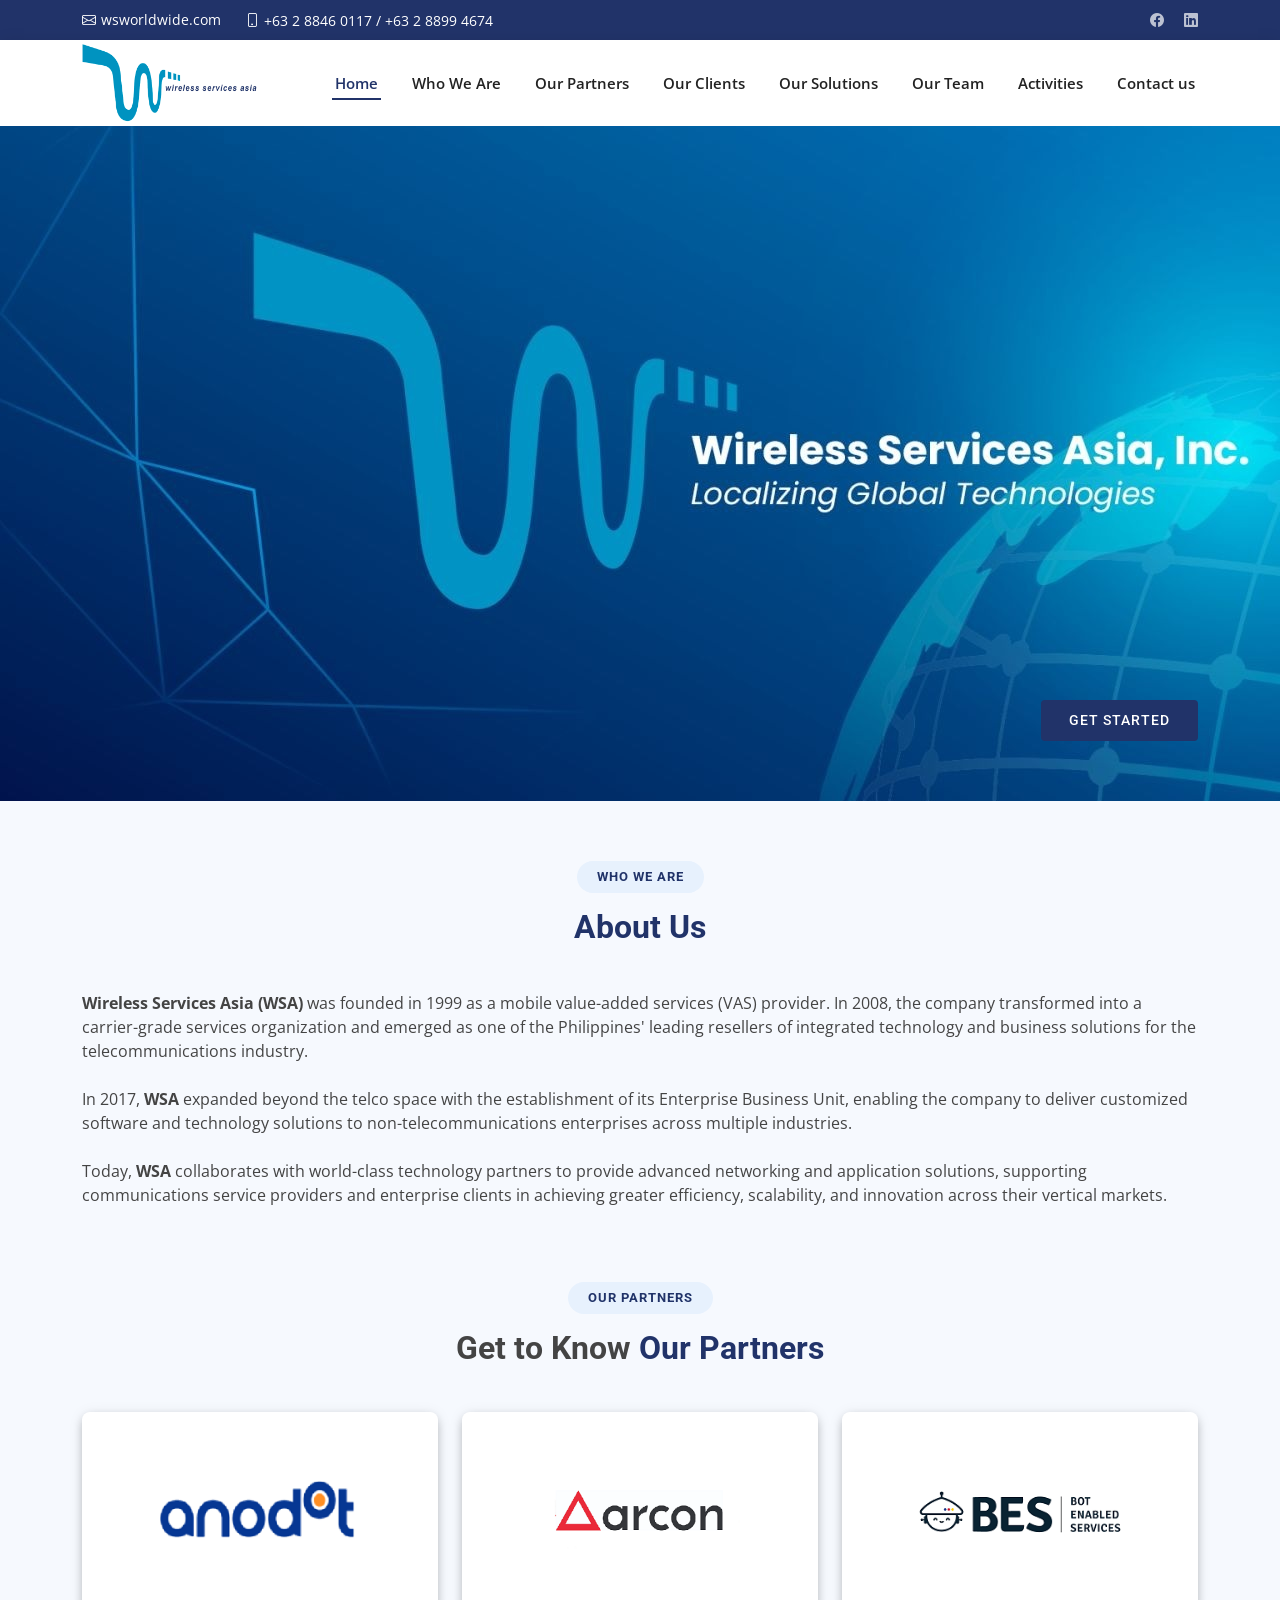
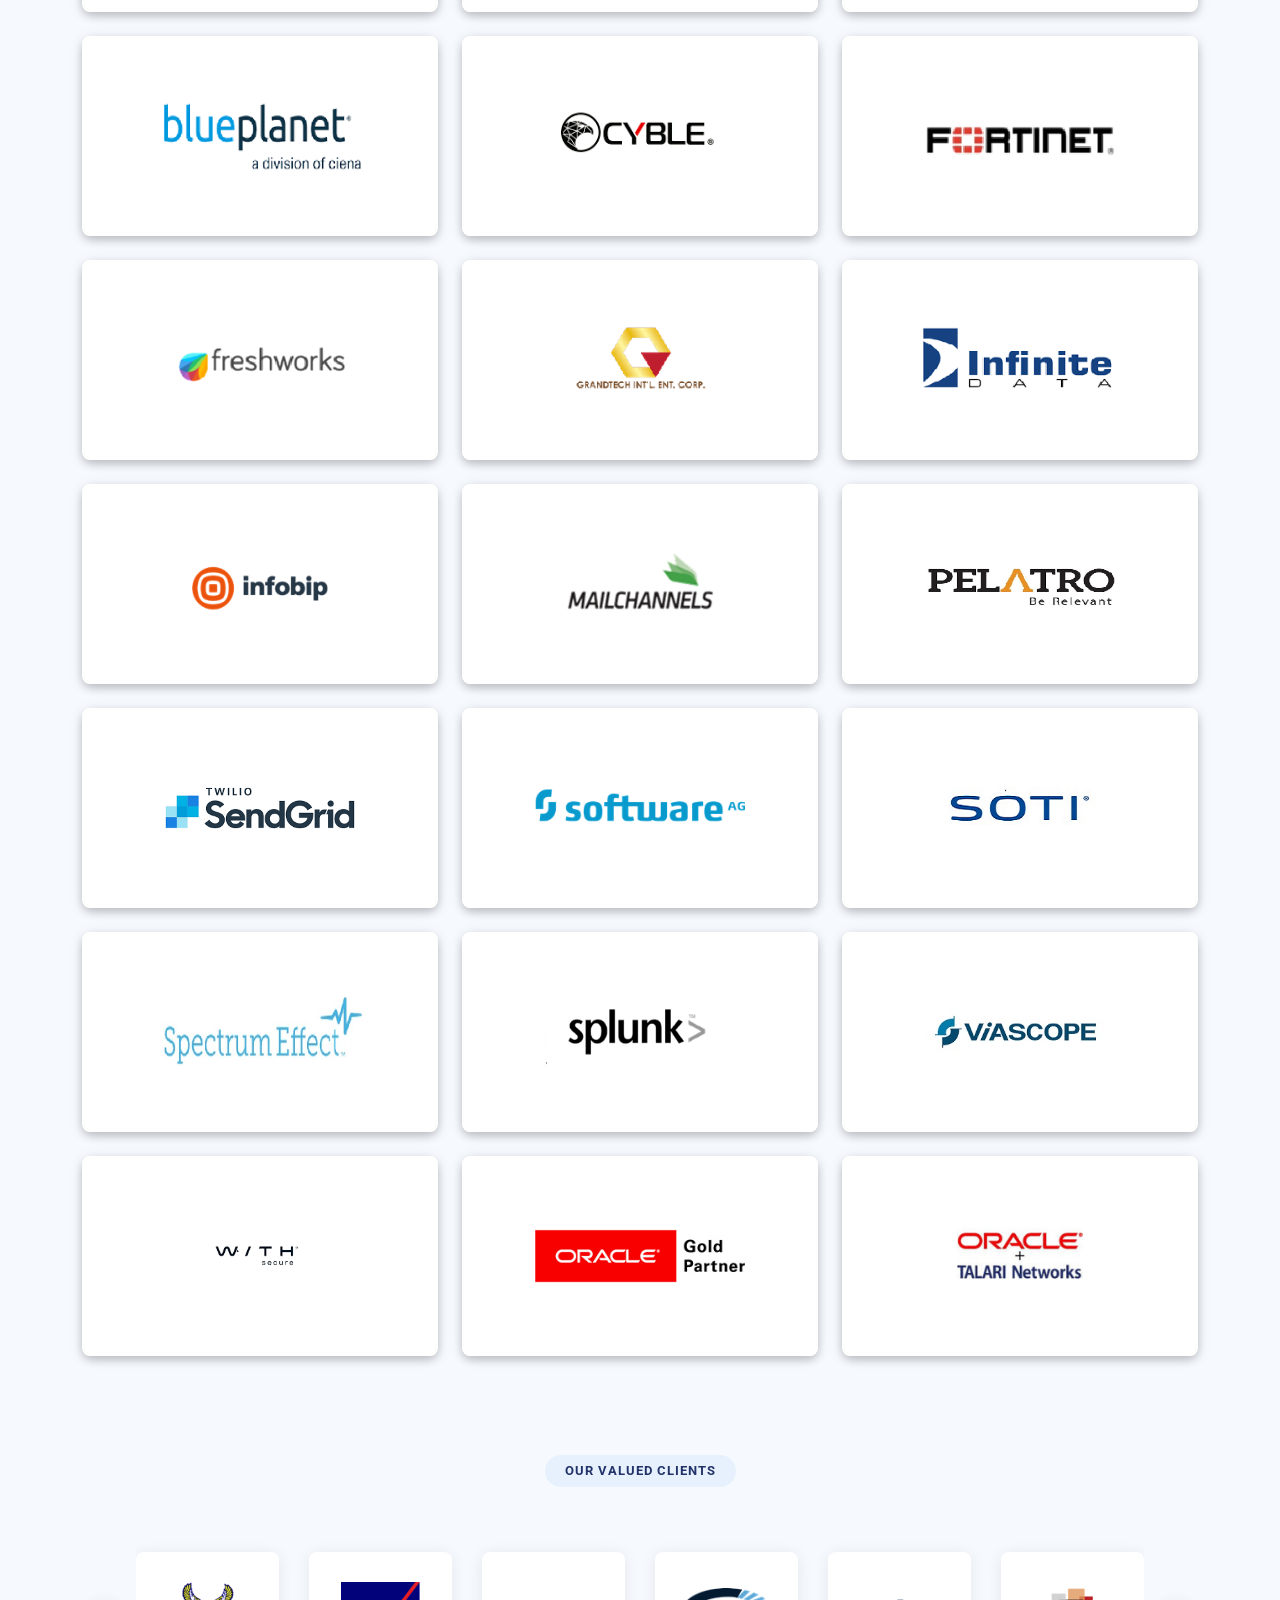
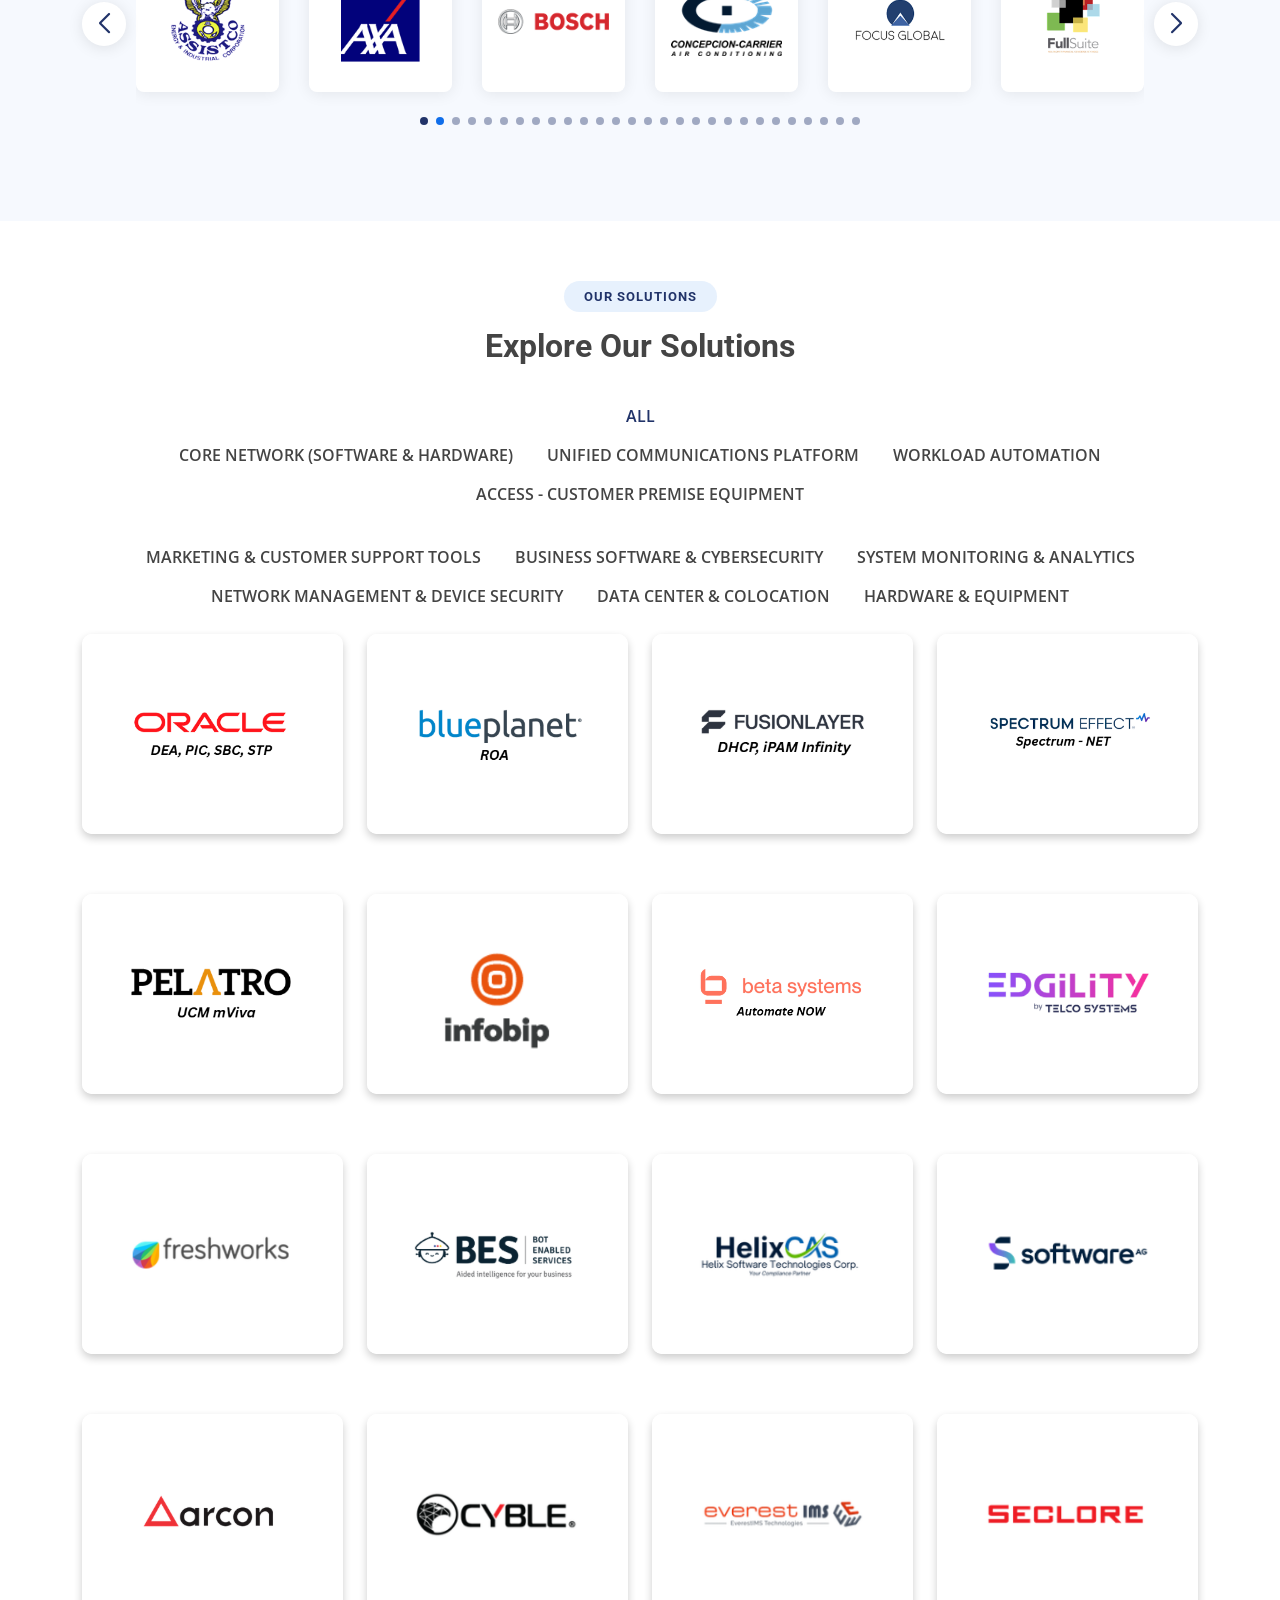
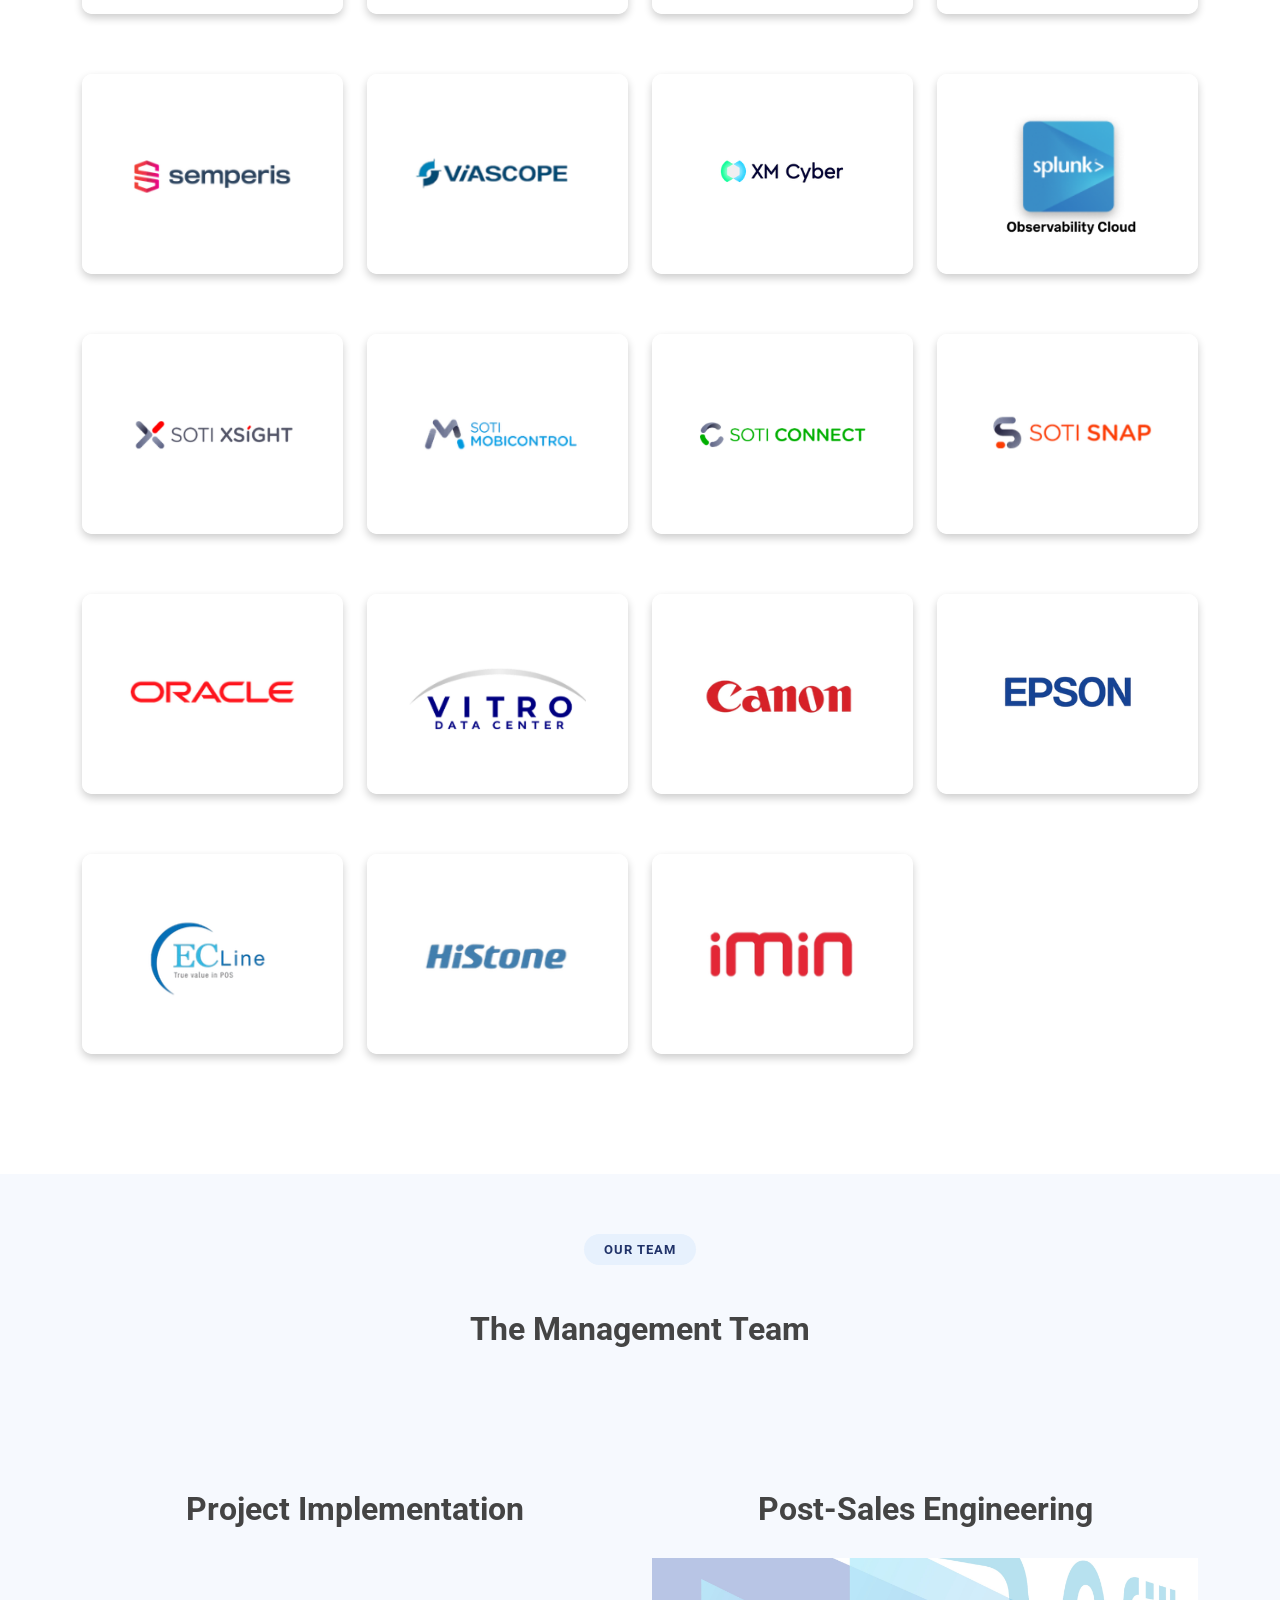
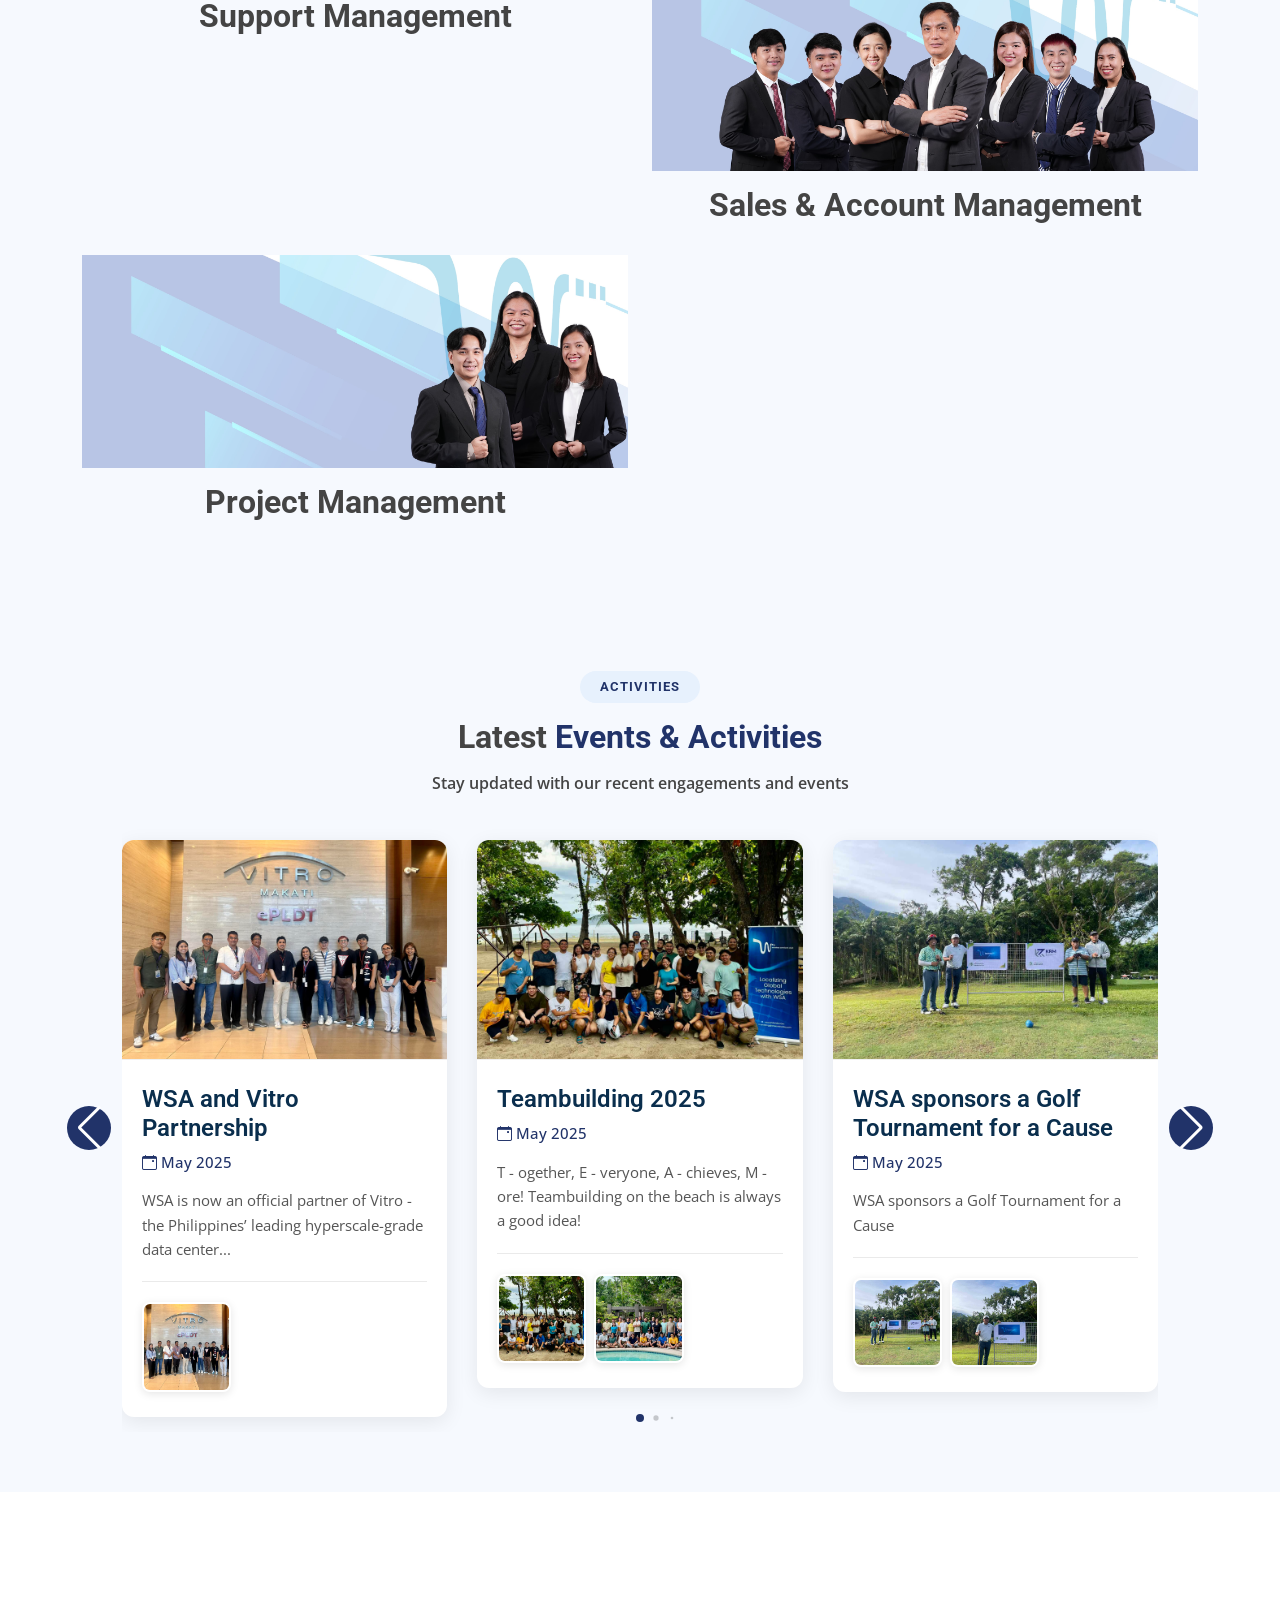
==== commit c8c30c2f: "ing opti" ====
--- a/index.html
+++ b/index.html
@@ -1193,7 +1193,7 @@
           </div>
 
           <div class="col-lg-6" data-aos="fade-up" data-aos-delay="500">
-            <img src="assets/img/team/sales2.png" class="img-fluid" alt="">
+            <img src="assets/img/team/sales2.jpg" class="img-fluid" alt="">
             <div class="section-title">
               <h3>Sales & Account Management</h3>
             </div>
@@ -1207,7 +1207,7 @@
           </div> -->
 
           <div class="col-lg-6" data-aos="fade-up" data-aos-delay="500">
-            <img src="assets/img/team/pm.png" class="img-fluid" alt="">
+            <img src="assets/img/team/pm.jpg" class="img-fluid" alt="">
             <div class="section-title">
               <h3>Project Management</h3>
             </div>
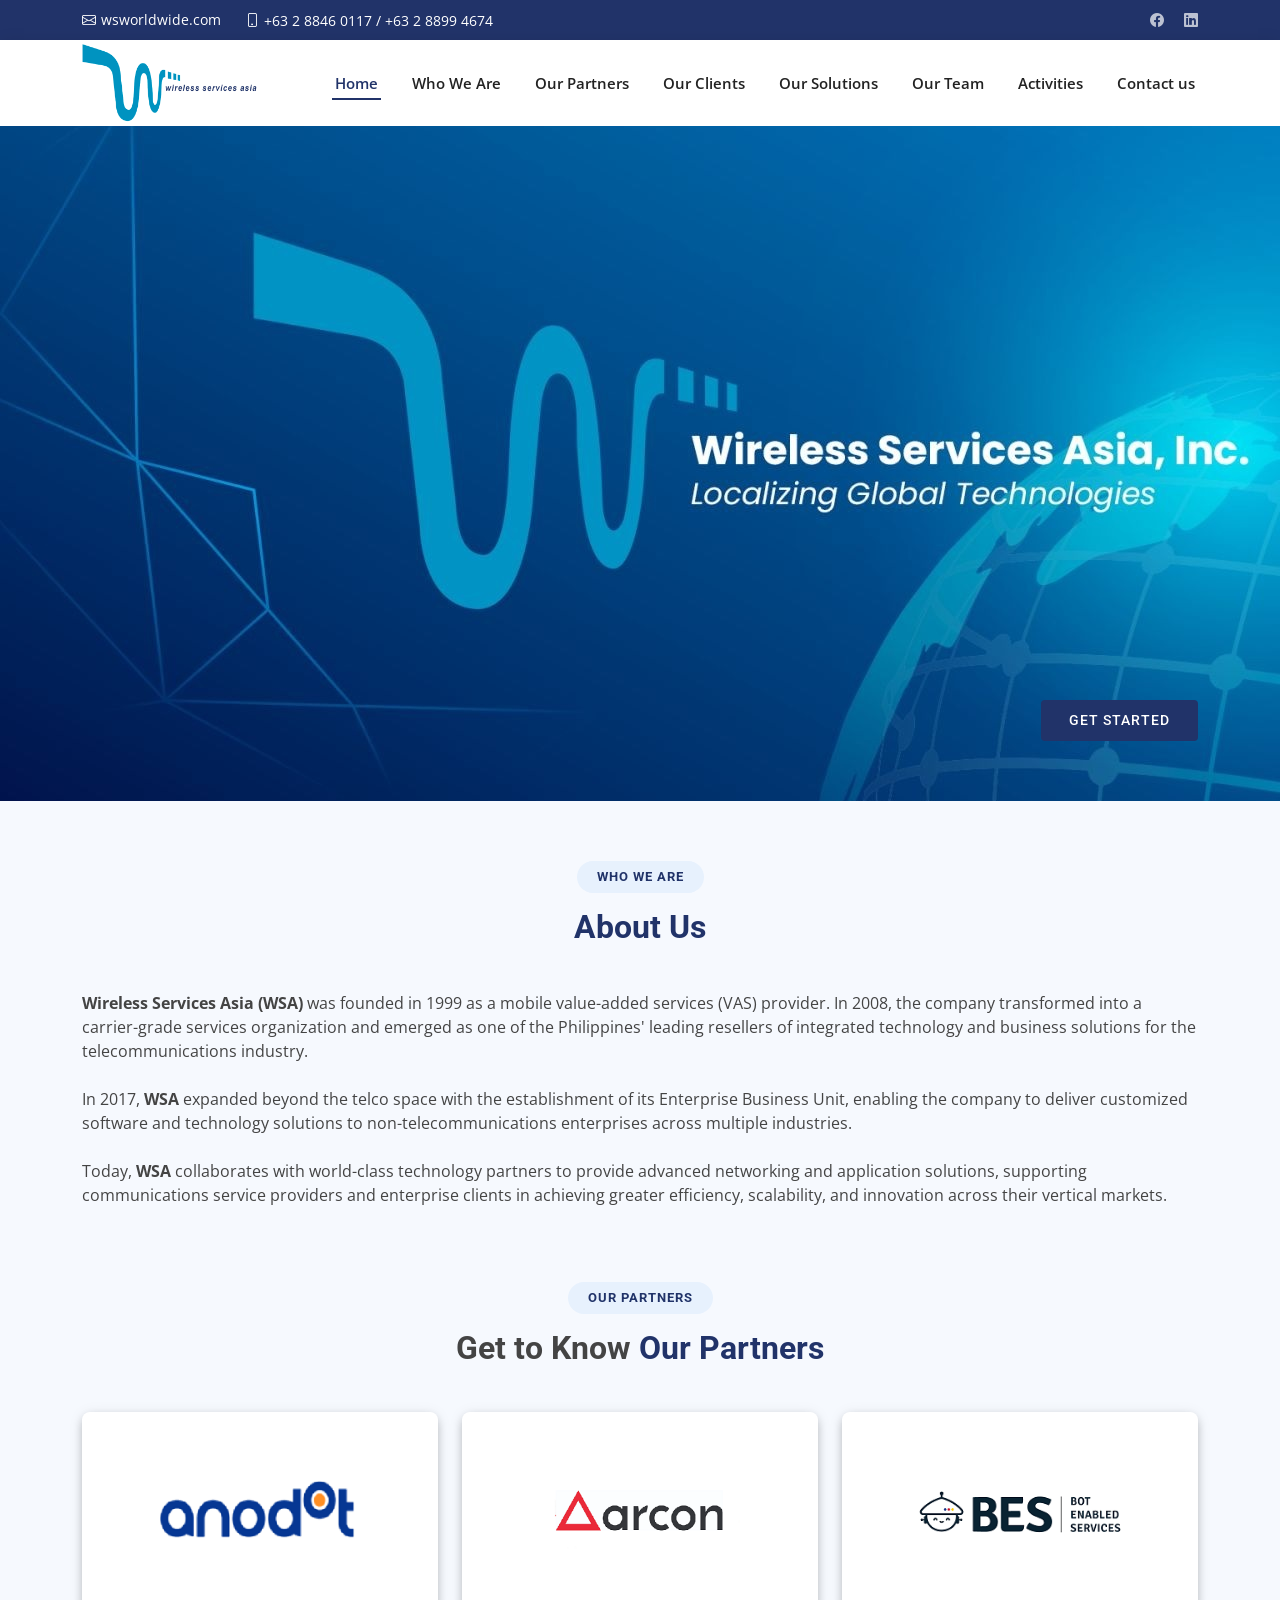
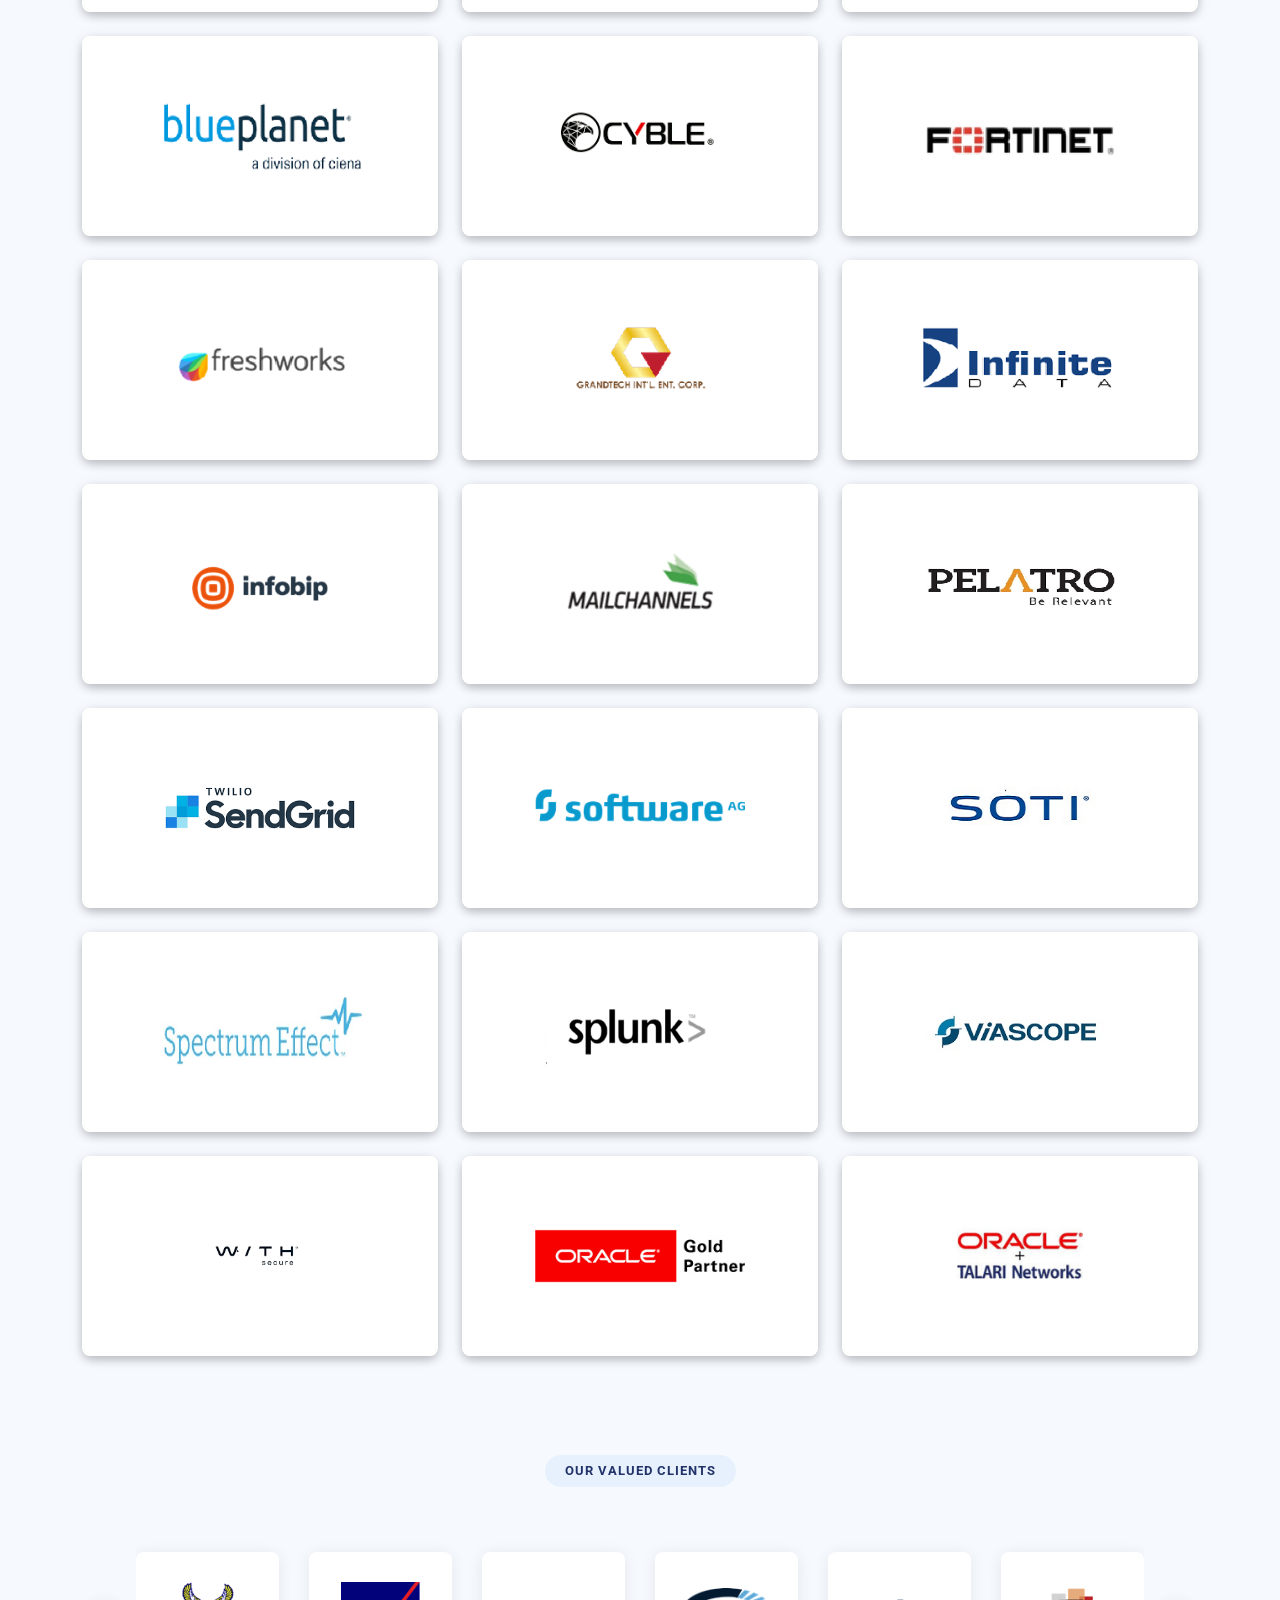
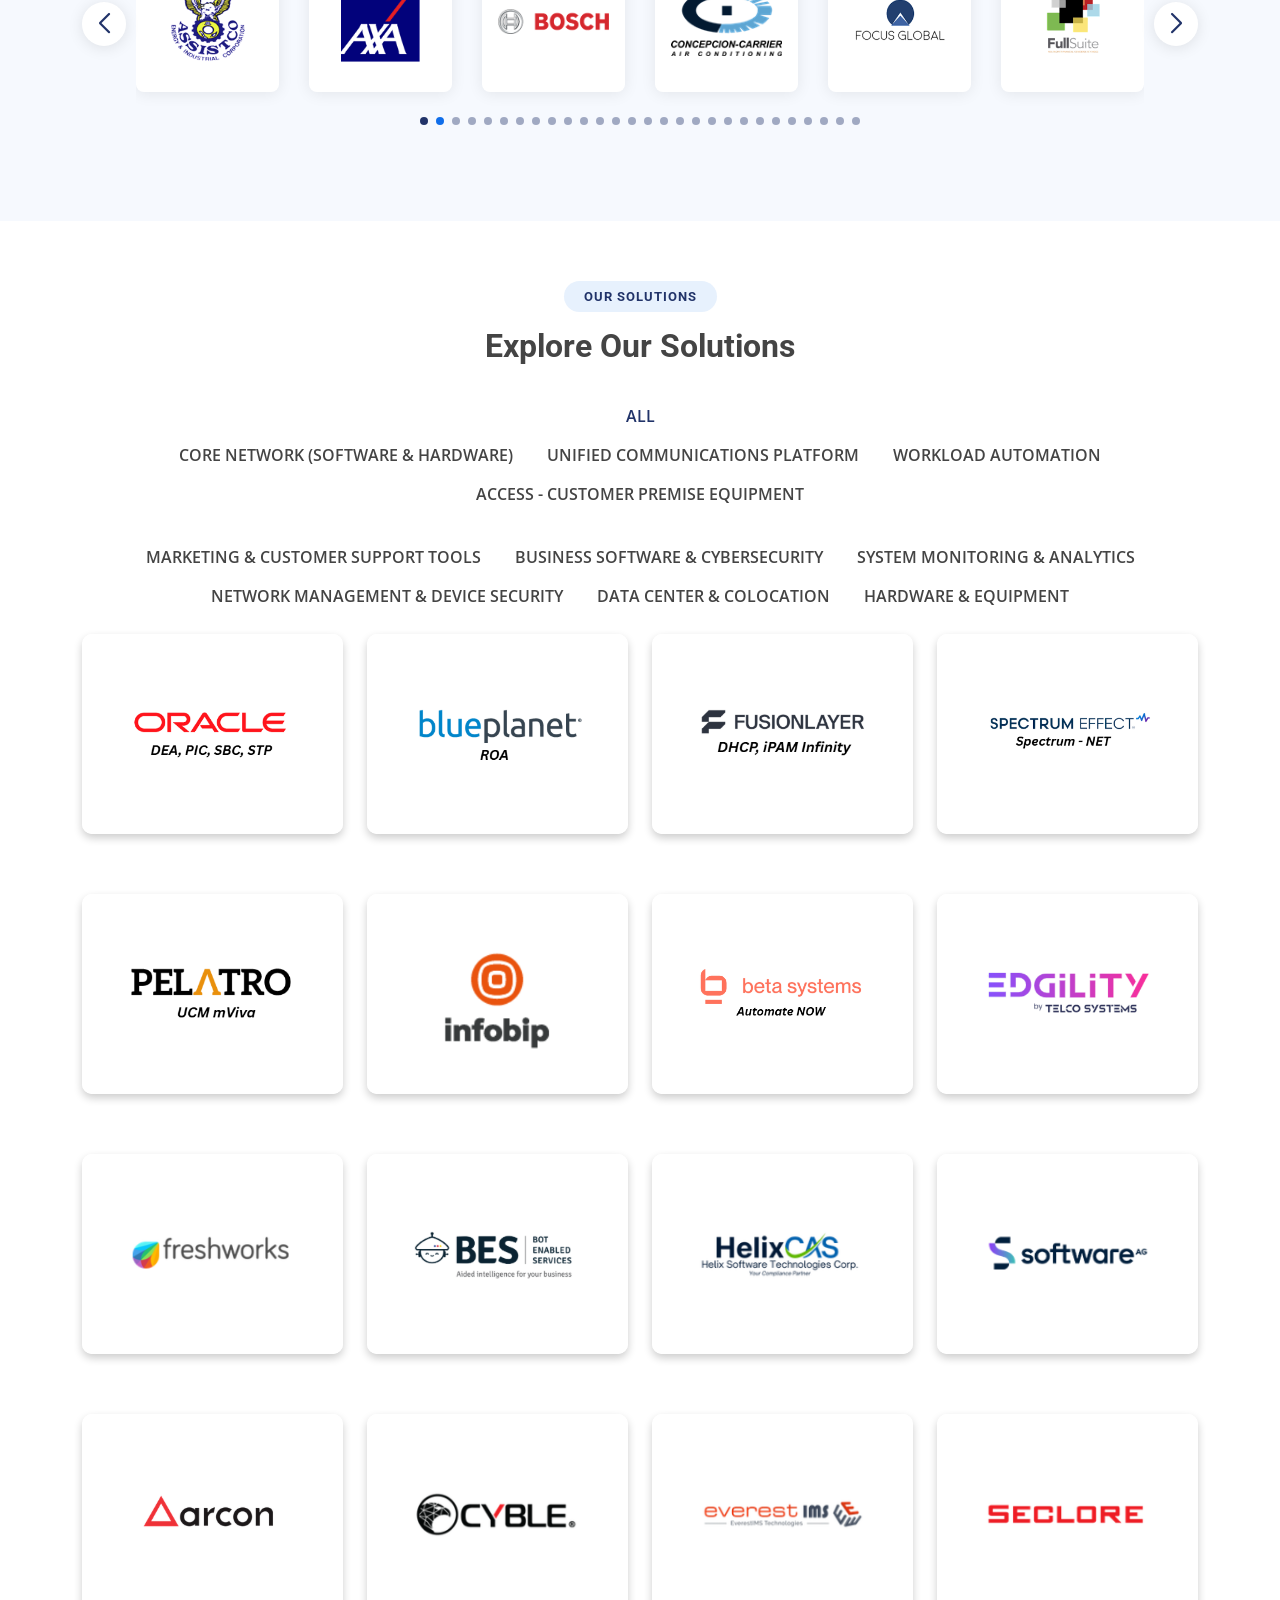
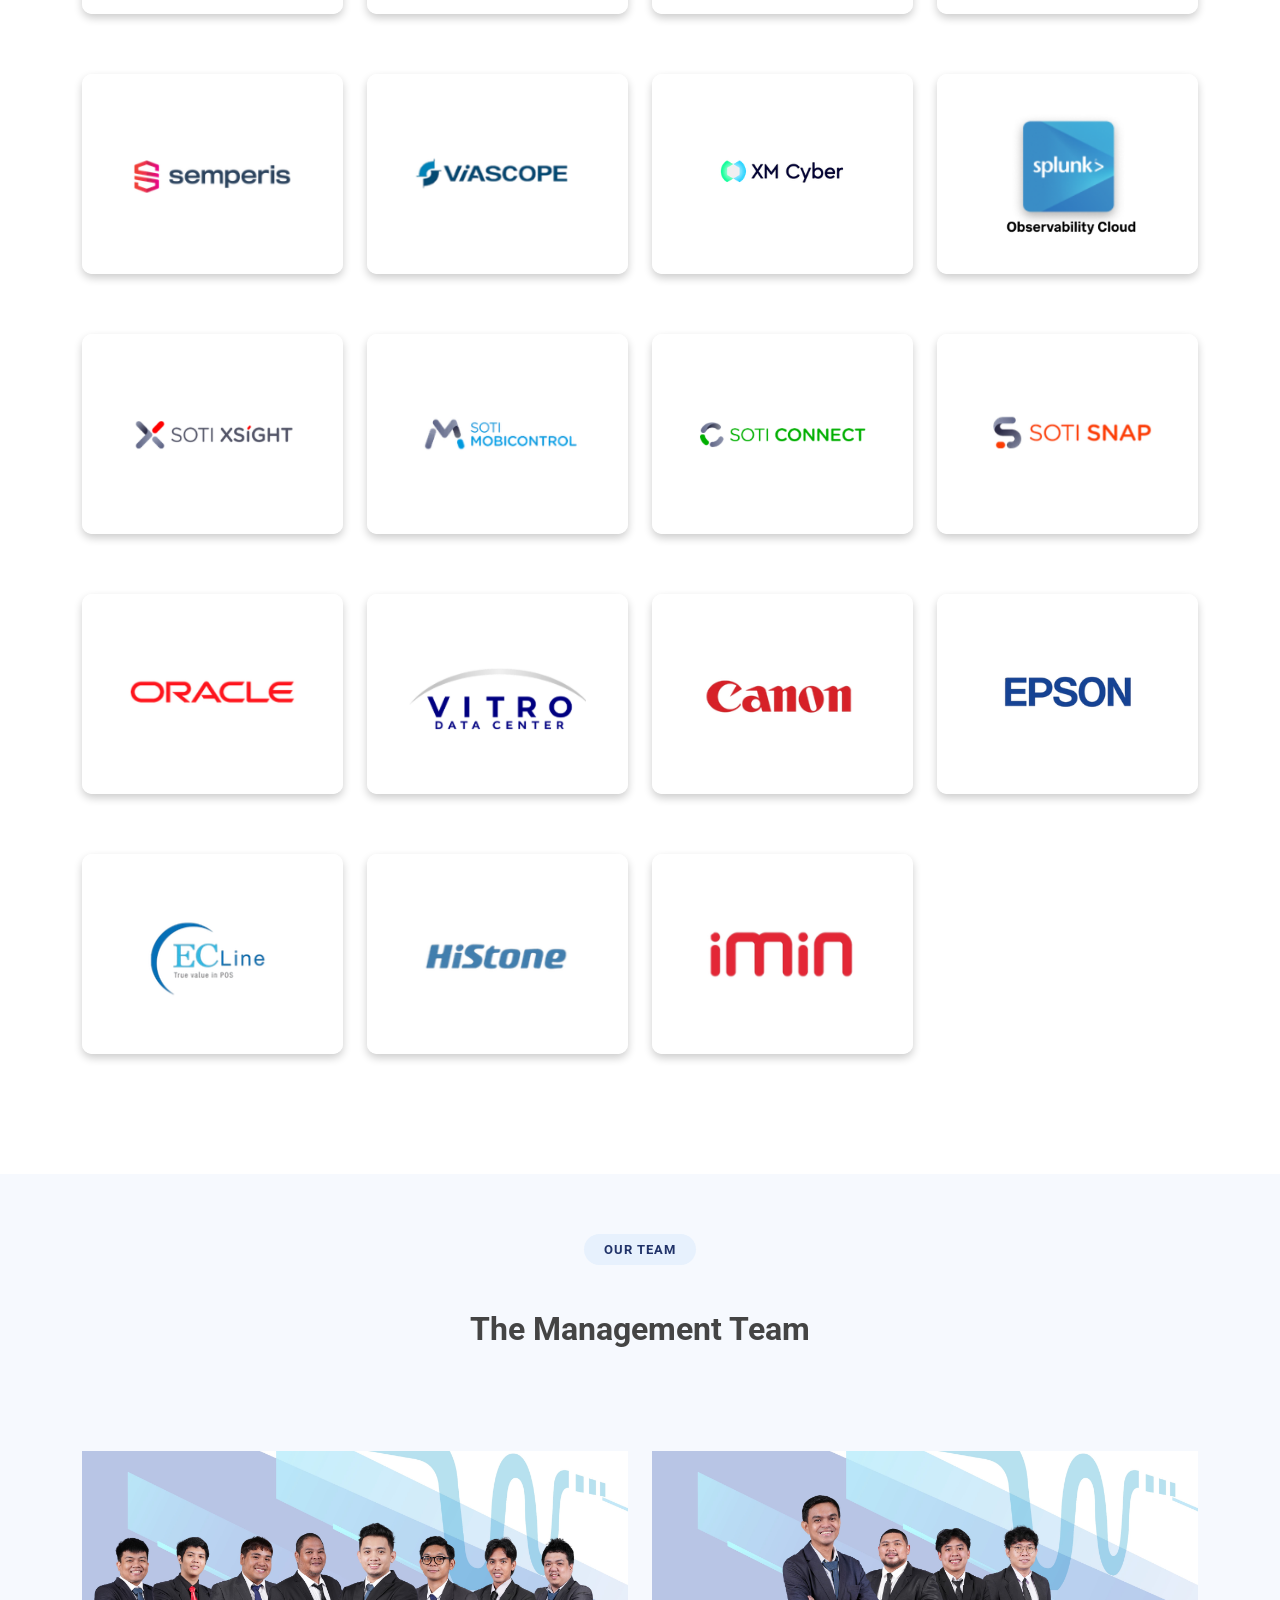
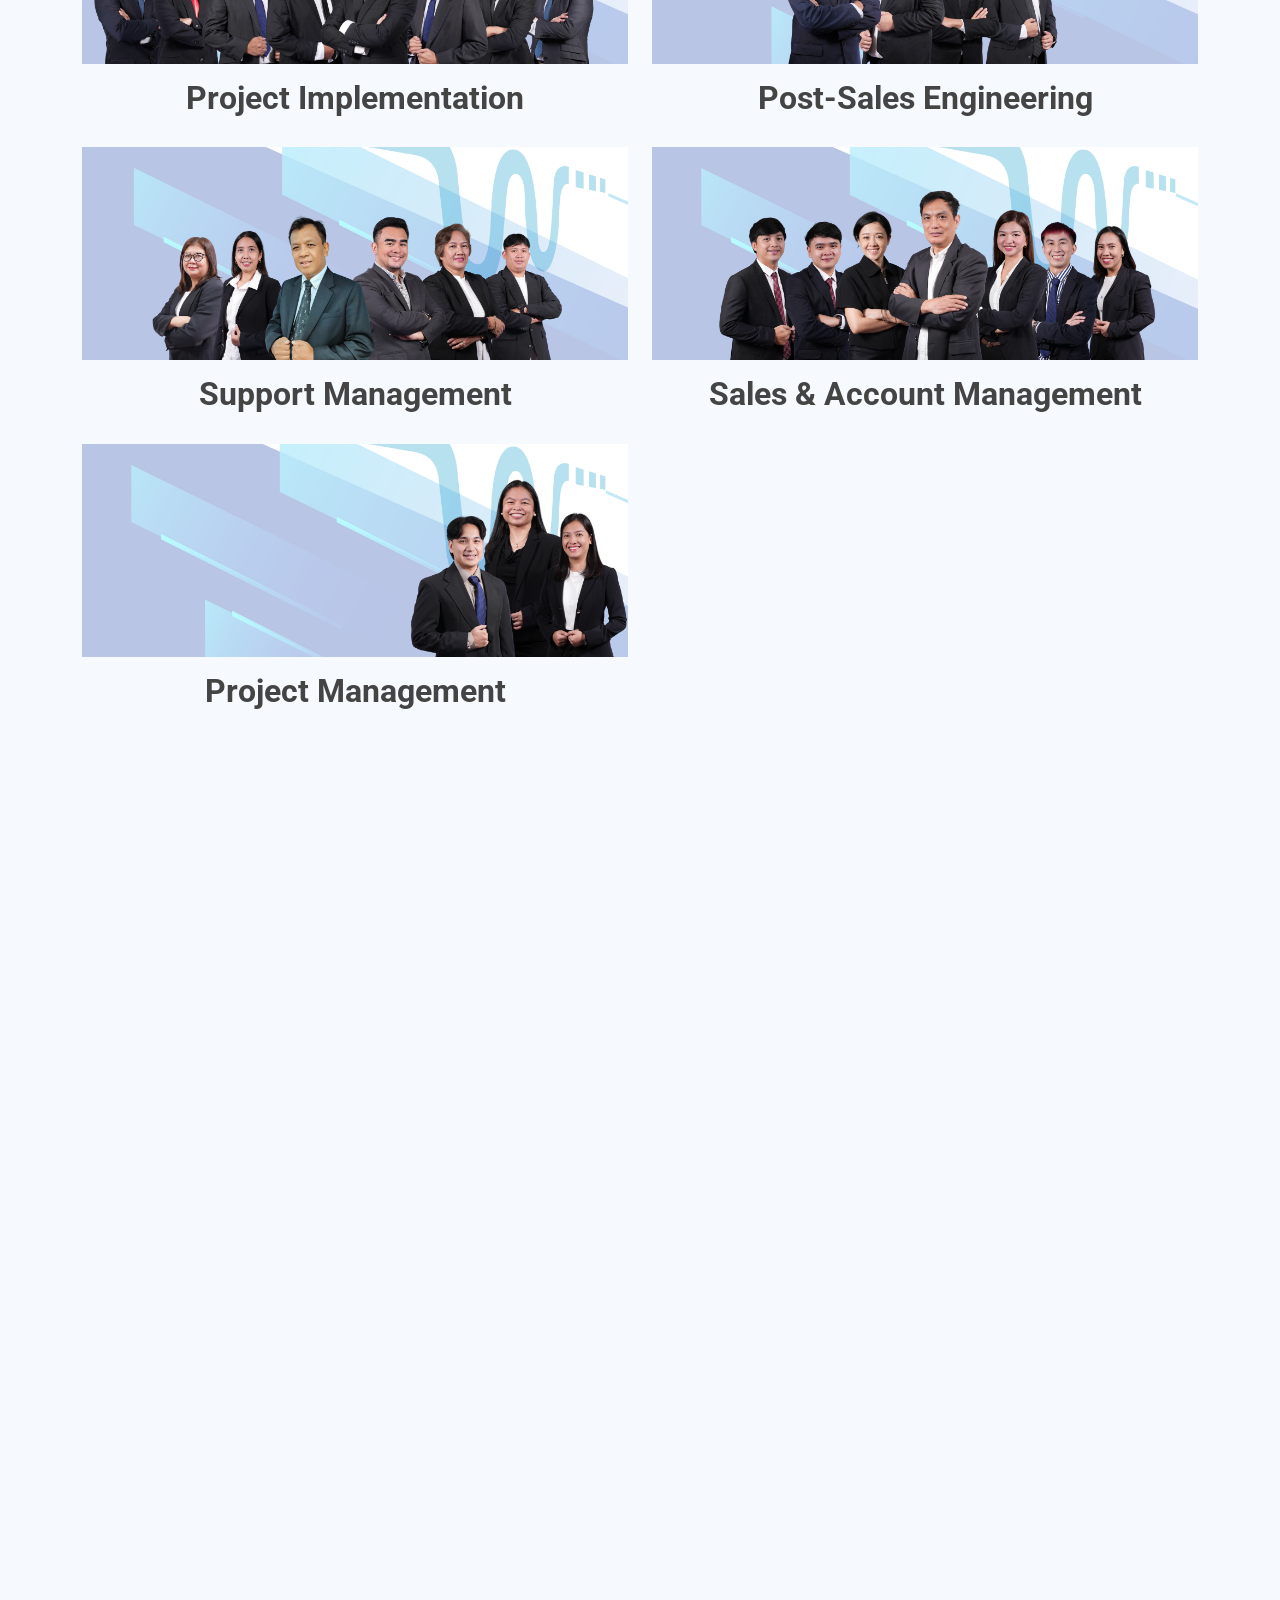
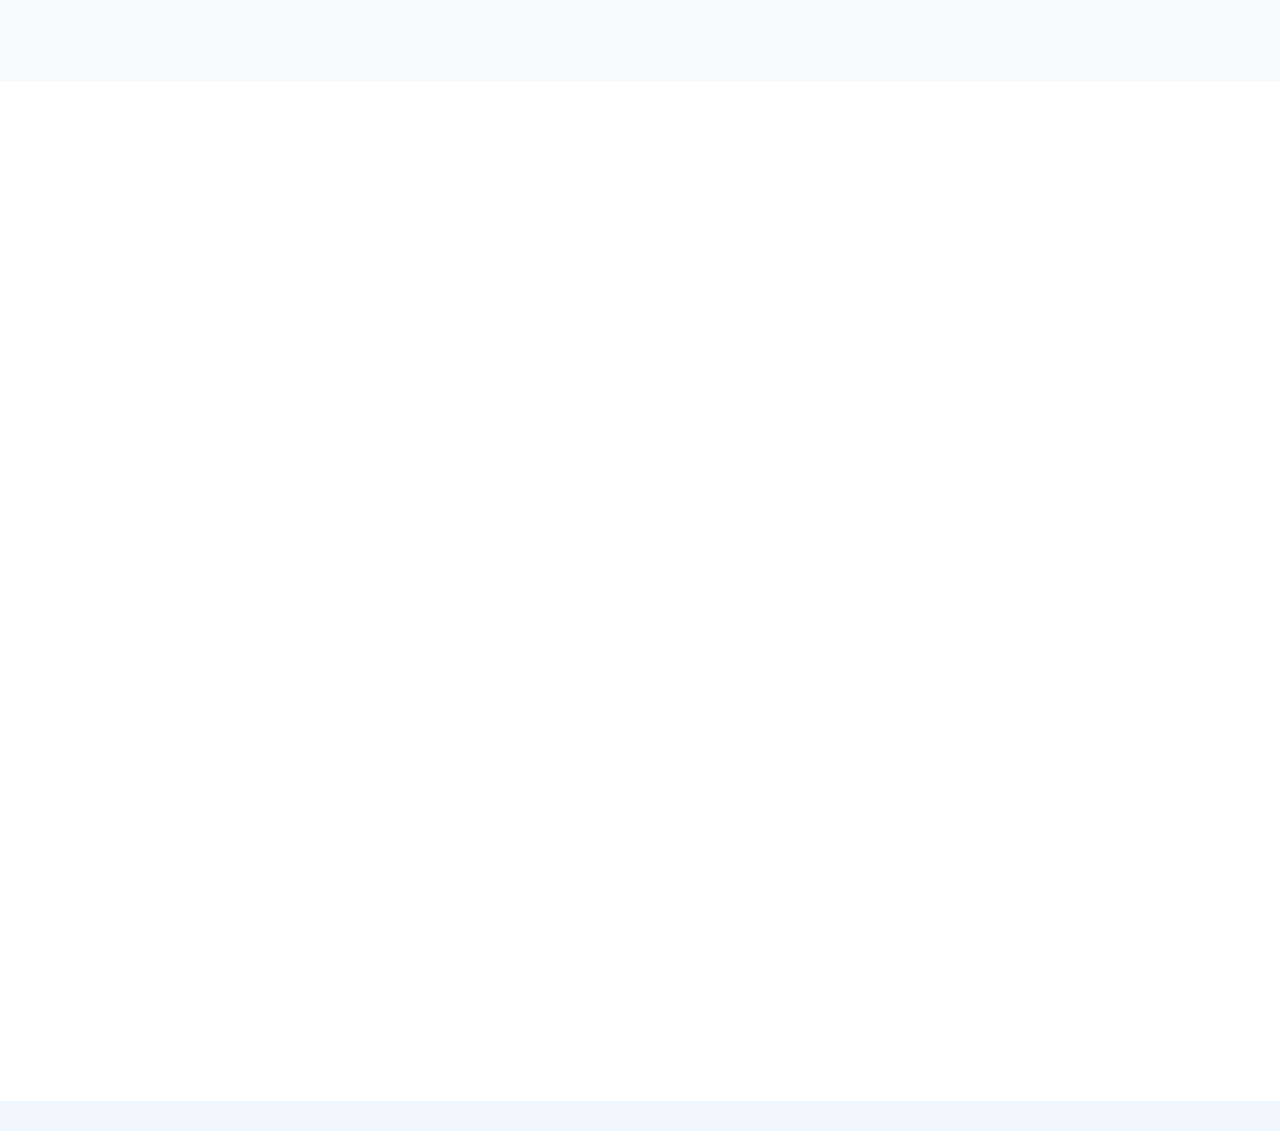
==== commit 0863b685: "img opti" ====
--- a/index.html
+++ b/index.html
@@ -1172,21 +1172,21 @@
           </div> -->
 
           <div class="col-lg-6" data-aos="fade-up" data-aos-delay="500">
-            <img src="assets/img/team/newimplem.png" class="img-fluid" alt="">
+            <img src="assets/img/team/newimplem.jpg" class="img-fluid" alt="">
             <div class="section-title">
               <h3>Project Implementation</h3>
             </div>
           </div>
 
           <div class="col-lg-6" data-aos="fade-up" data-aos-delay="500">
-            <img src="assets/img/team/newpostsales.png" class="img-fluid" alt="">
+            <img src="assets/img/team/newpostsales.jpg" class="img-fluid" alt="">
             <div class="section-title">
               <h3>Post-Sales Engineering</h3>
             </div>
           </div>
 
           <div class="col-lg-6" data-aos="fade-up" data-aos-delay="500">
-            <img src="assets/img/team/newaccounthr.png" class="img-fluid" alt="">
+            <img src="assets/img/team/newaccounthr.jpg" class="img-fluid" alt="">
             <div class="section-title">
               <h3>Support Management</h3>
             </div>
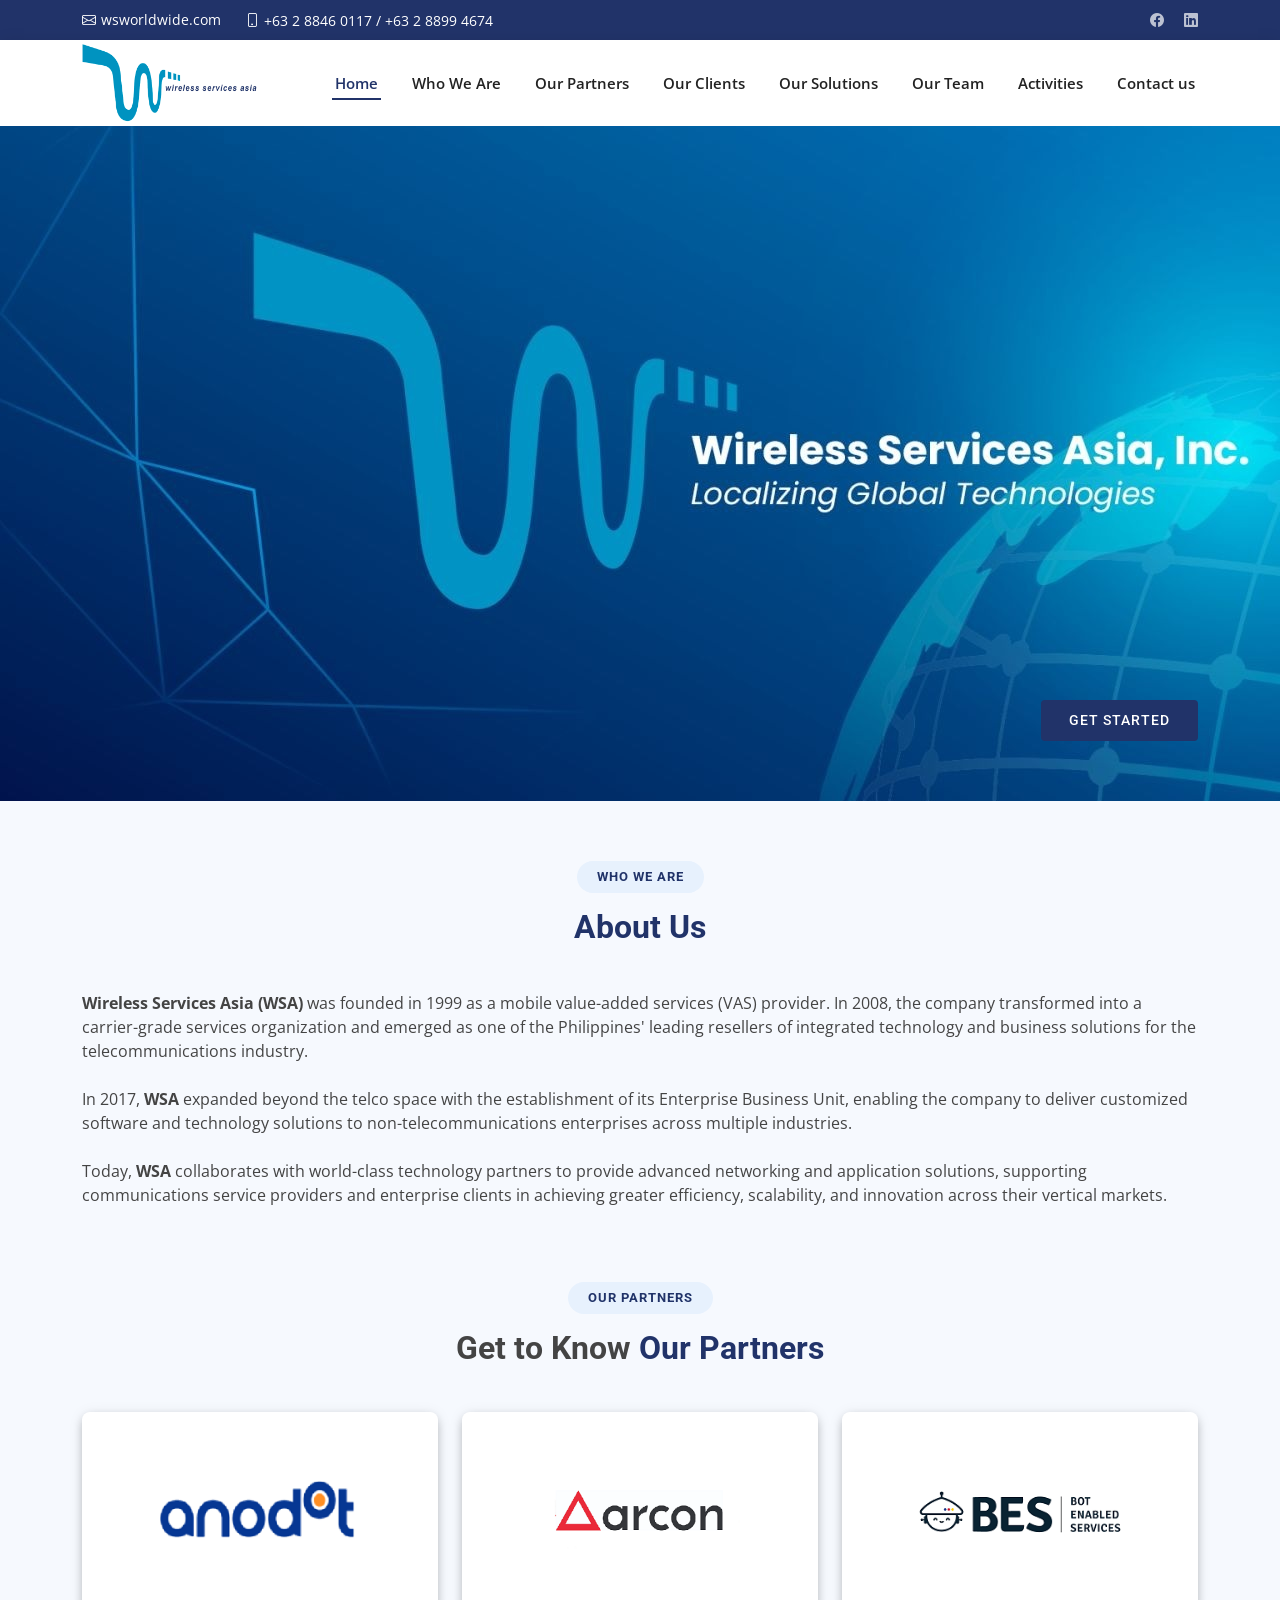
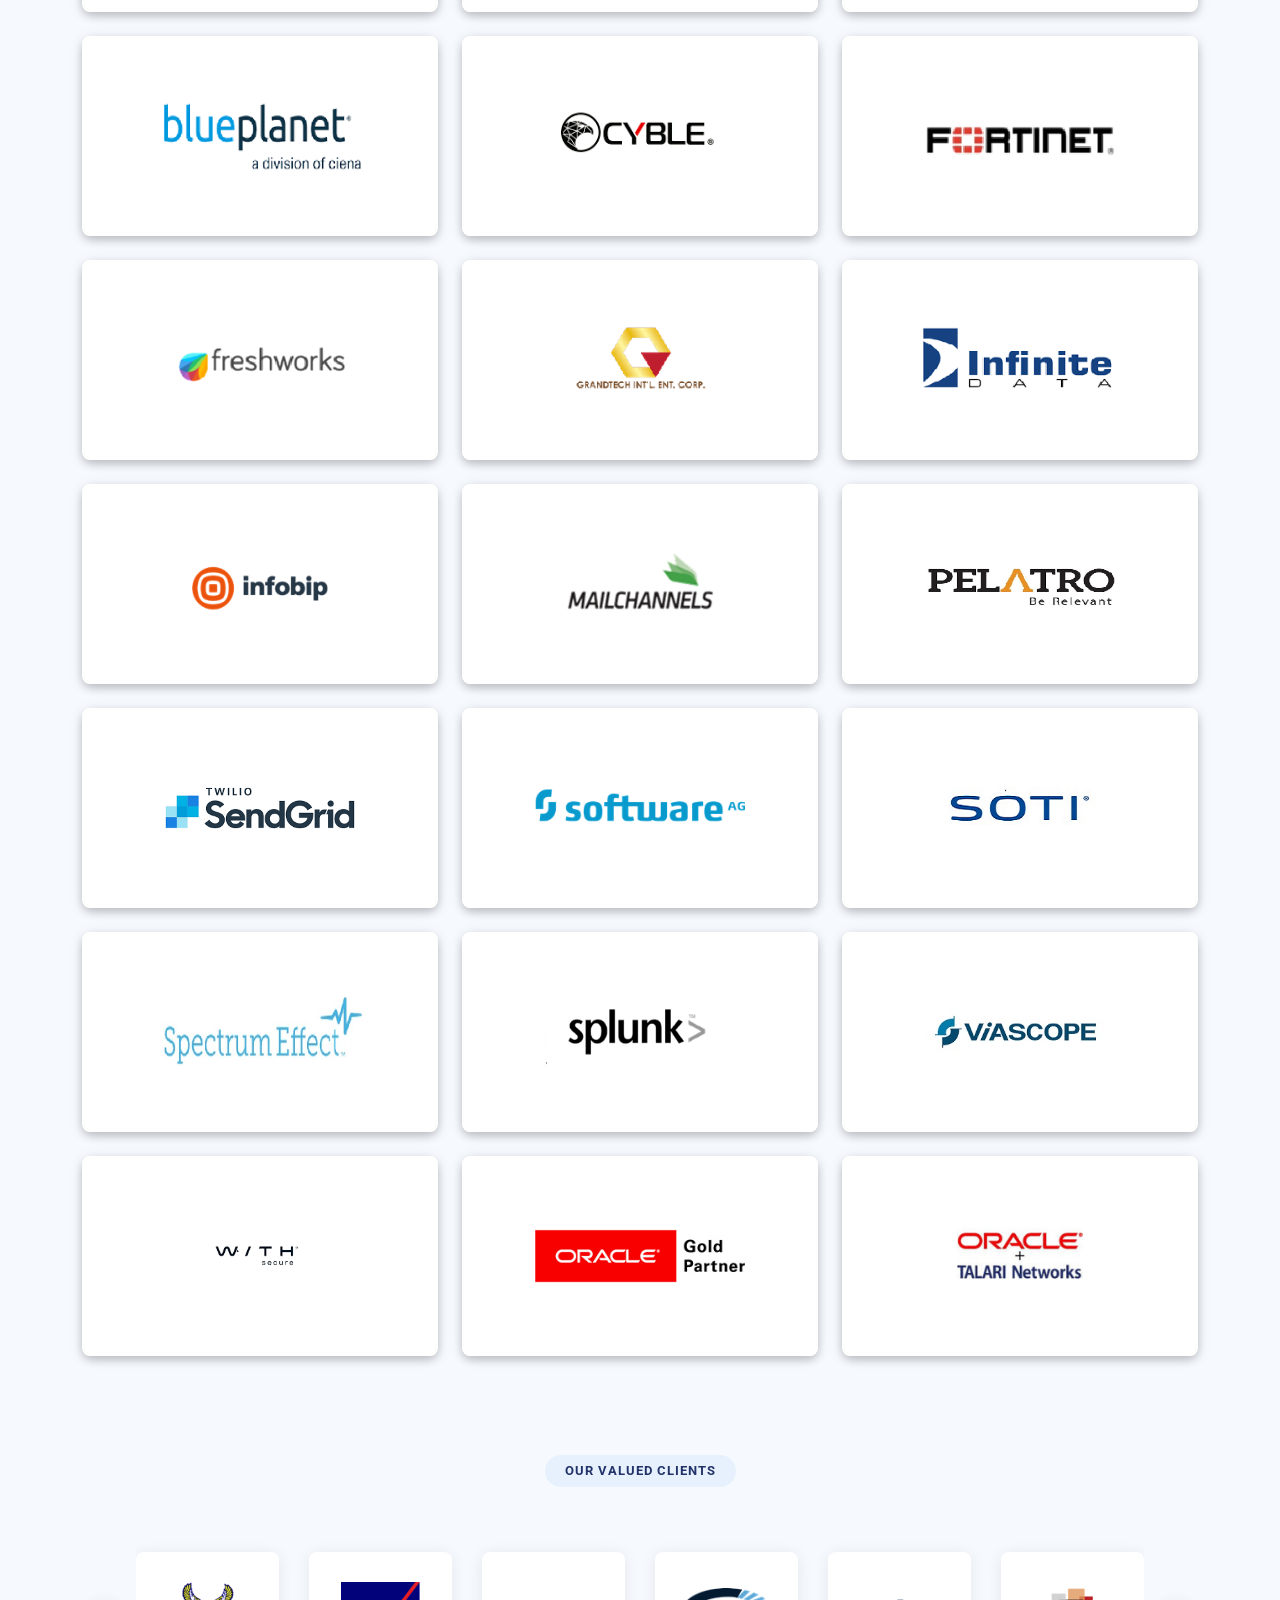
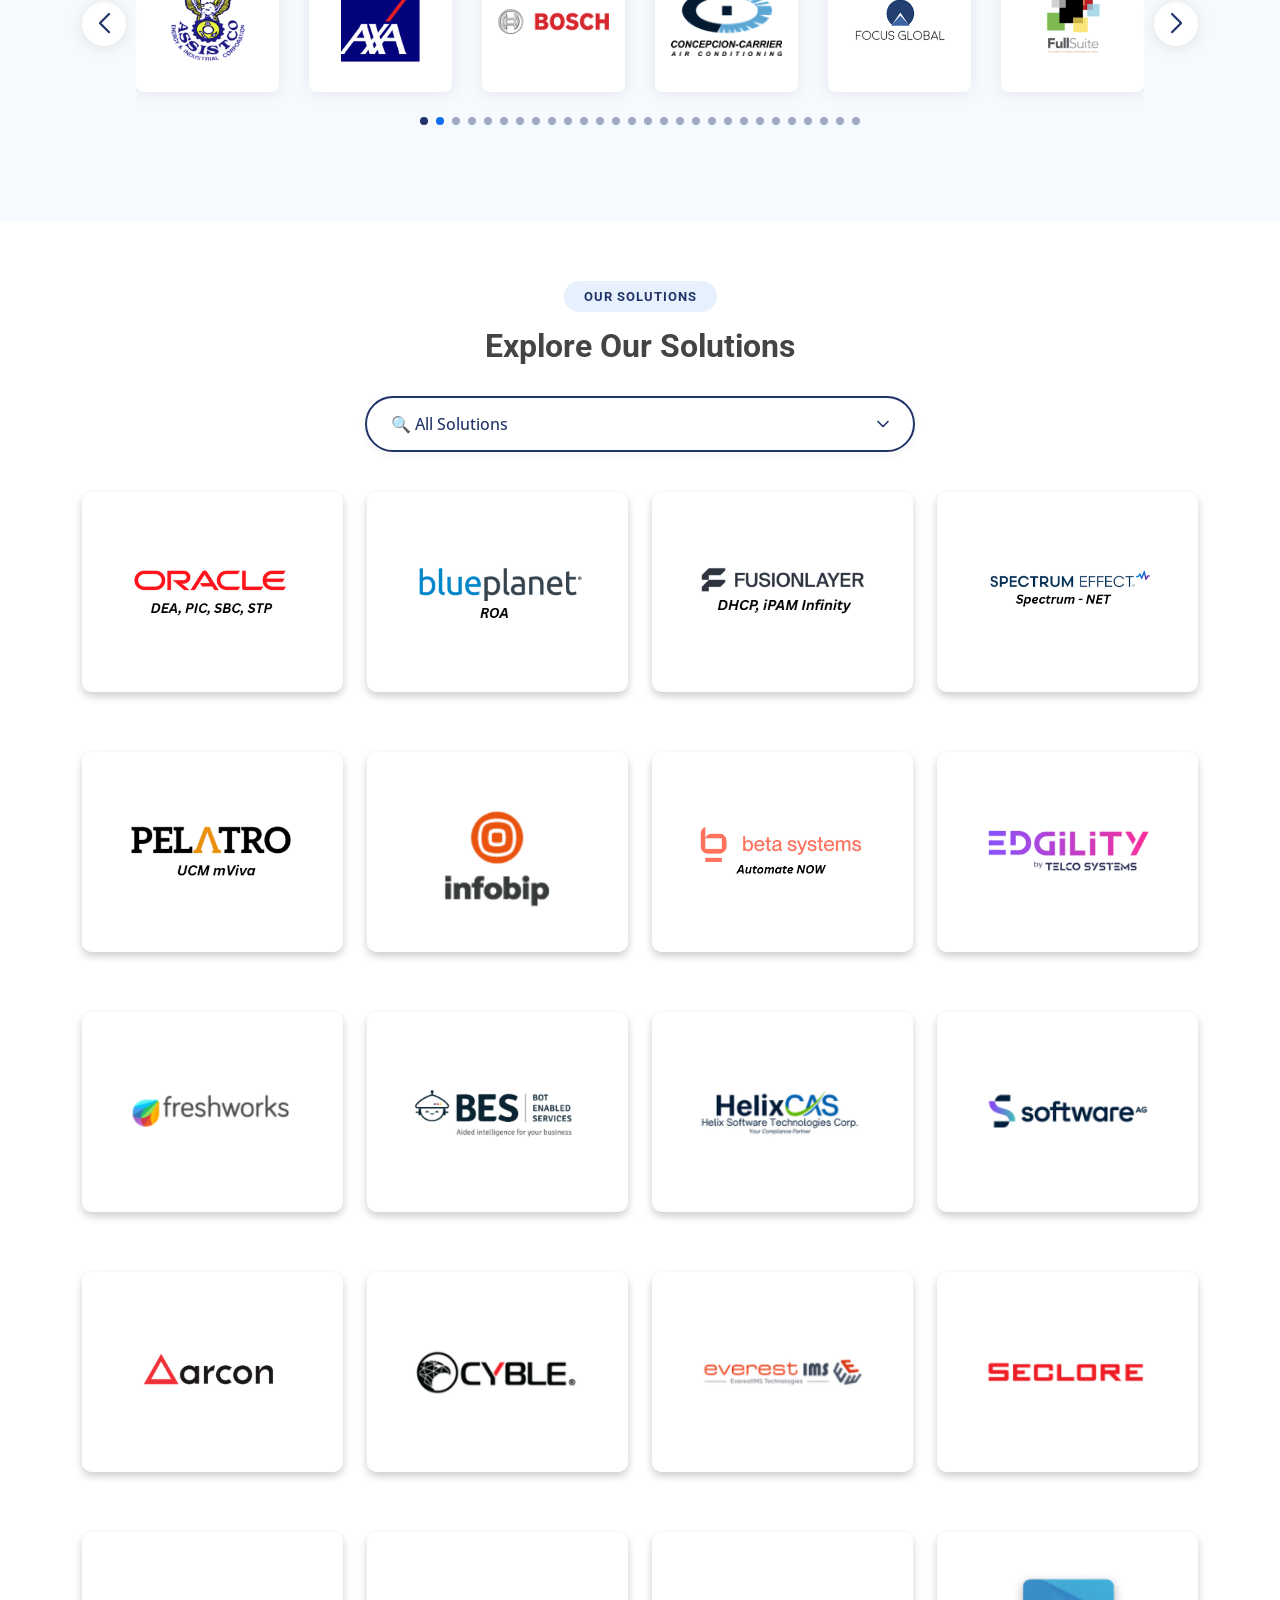
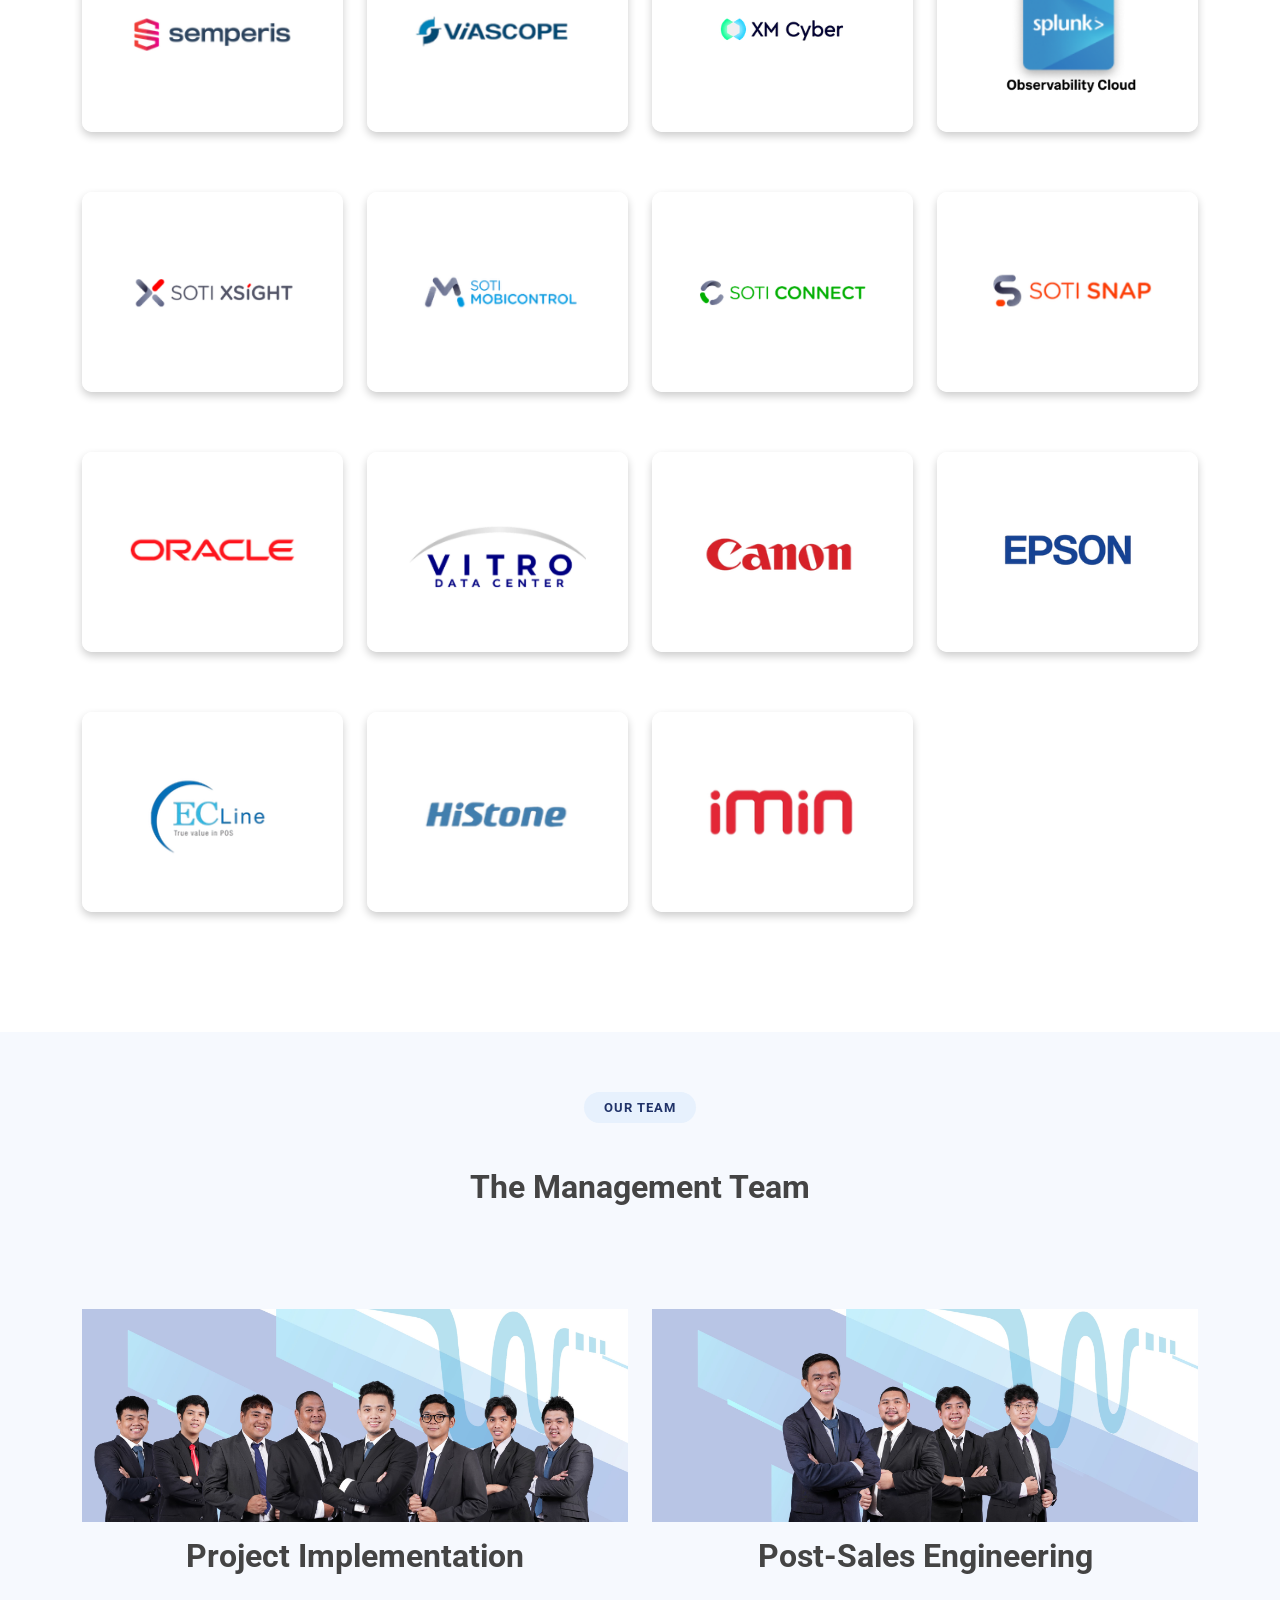
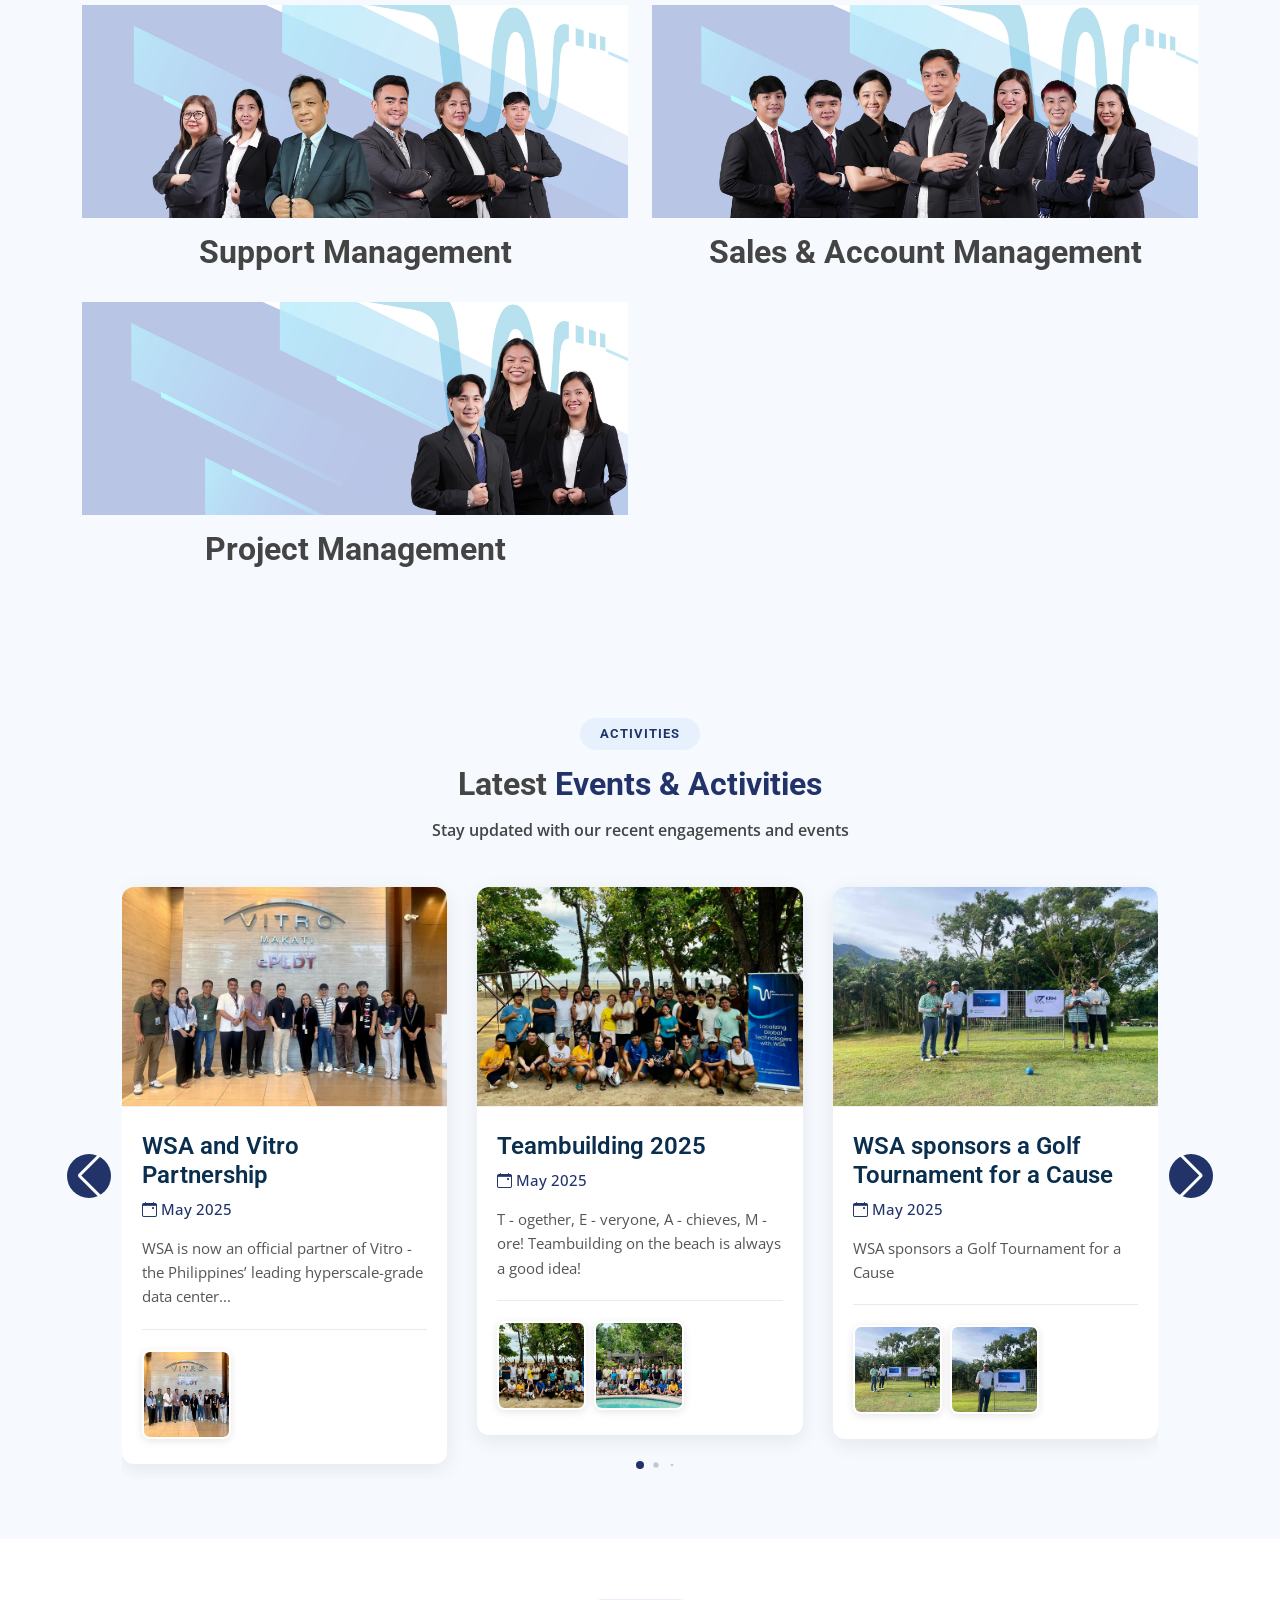
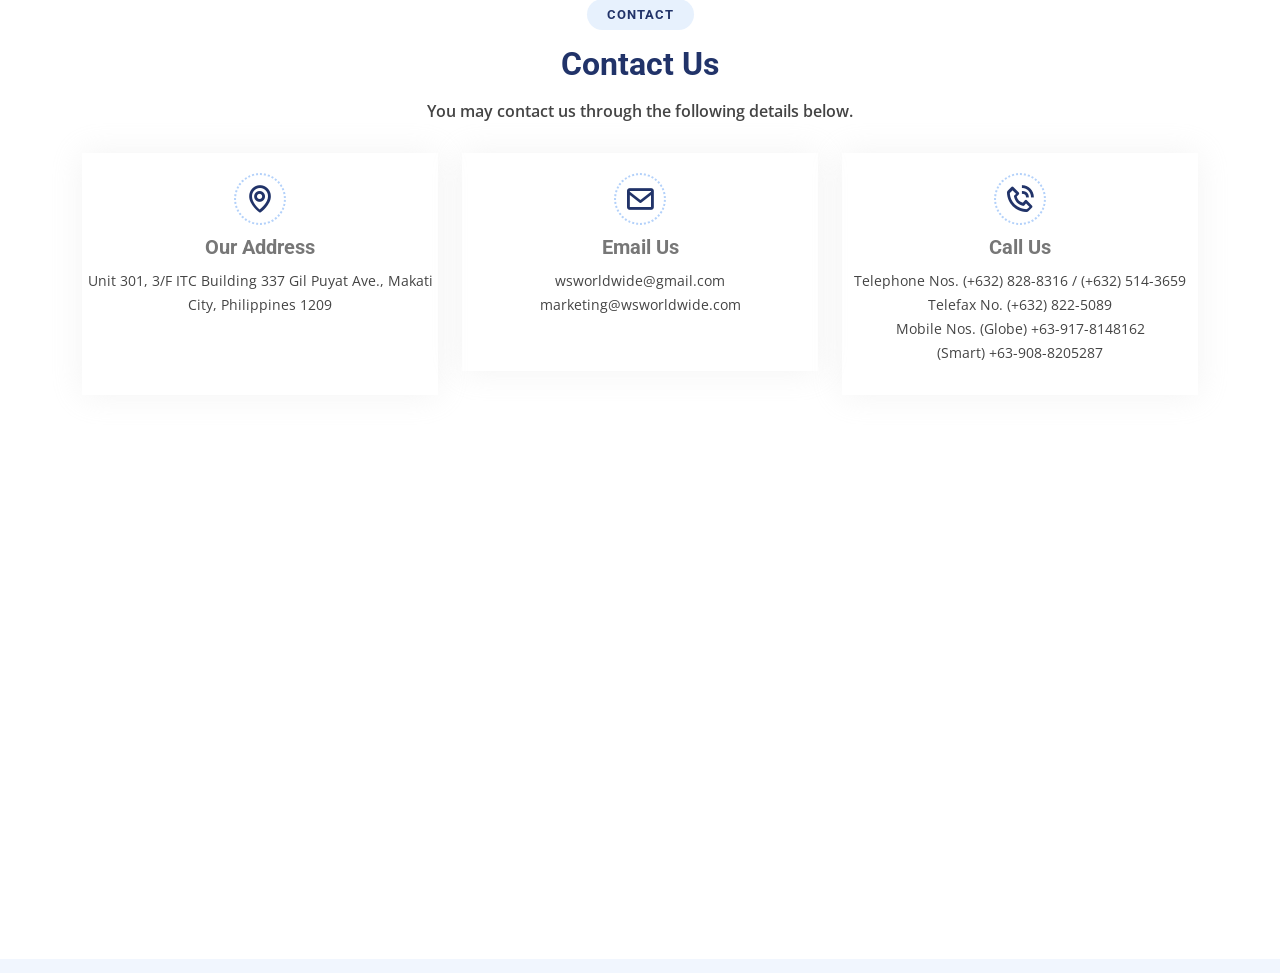
==== commit 5c3649b3: "update" ====
--- a/index.html
+++ b/index.html
@@ -273,6 +273,51 @@
       margin: 0;
       padding: 0 10px;
     }
+
+    /* DROPDOWN FILTER STYLES - REPLACES ORIGINAL BUTTON LIST */
+    .filter-dropdown-container {
+      width: 100%;
+      max-width: 550px;
+      margin: 0 auto 40px auto;
+      position: relative;
+    }
+    .filter-dropdown-select {
+      width: 100%;
+      padding: 14px 24px;
+      font-size: 1rem;
+      font-weight: 500;
+      background-color: #fff;
+      border: 2px solid #213369;
+      border-radius: 50px;
+      color: #213369;
+      cursor: pointer;
+      appearance: none;
+      -webkit-appearance: none;
+      background-image: url("data:image/svg+xml;utf8,<svg xmlns='http://www.w3.org/2000/svg' width='24' height='24' viewBox='0 0 24 24' fill='none' stroke='%23213369' stroke-width='2' stroke-linecap='round' stroke-linejoin='round'><polyline points='6 9 12 15 18 9'></polyline></svg>");
+      background-repeat: no-repeat;
+      background-position: right 20px center;
+      background-size: 20px;
+      transition: all 0.3s ease;
+      box-shadow: 0 2px 8px rgba(0,0,0,0.05);
+      font-family: inherit;
+    }
+    .filter-dropdown-select:hover,
+    .filter-dropdown-select:focus {
+      background-color: #f8f9ff;
+      border-color: #0a2e4d;
+      outline: none;
+      box-shadow: 0 4px 12px rgba(33,51,105,0.2);
+    }
+    /* Hide original filter list */
+    #portfolio-flters {
+      display: none !important;
+    }
+    @media (max-width: 768px) {
+      .filter-dropdown-container {
+        max-width: 100%;
+        padding: 0 15px;
+      }
+    }
   </style>
 </head>
 
@@ -289,7 +334,7 @@
         <!-- <a href="#" class="twitter"><i class="bi bi-twitter"></i></a>
           <a href="#" class="instagram"><i class="bi bi-instagram"></i></a> -->
         <a href="https://www.facebook.com/wsaphilippines1999" class="facebook"><i class="bi bi-facebook"></i></a>
-        <a href="https://www.linkedin.com/company/wirelessservicesasia/" class="linkedin"><i class="bi bi-linkedin"></i></i></a>
+        <a href="https://www.linkedin.com/company/wirelessservicesasia/" class="linkedin"><i class="bi bi-linkedin"></i></a>
 
       </div>
     </div>
@@ -696,7 +741,7 @@
     </section>
     <!-- End Clients Logo Carousel Section -->
 
-    <!-- ======= Solutions Section ======= -->
+    <!-- ======= Solutions Section WITH DROPDOWN FILTER ======= -->
     <section id="portfolio" class="portfolio">
       <div class="container" data-aos="fade-up">
     
@@ -705,16 +750,16 @@
           <h3>Explore Our Solutions</h3>
         </div>
     
+        <!-- DROPDOWN FILTER - Replaces original button list -->
         <div class="row" data-aos="fade-up" data-aos-delay="100">
           <div class="col-lg-12 d-flex justify-content-center">
+            <!-- Original filter UL (hidden via CSS) -->
             <ul id="portfolio-flters">
               <li data-filter="*" class="filter-active">All</li>
-              <br>
               <li data-filter=".filter-core-network">Core Network (Software &amp; Hardware)</li>
               <li data-filter=".filter-unified-communications">Unified Communications Platform</li>
               <li data-filter=".filter-workload-automation">Workload Automation</li>
               <li data-filter=".filter-access-cpe">Access - Customer Premise Equipment</li>
-              <br><br>
               <li data-filter=".filter-marketing-support">Marketing &amp; Customer Support Tools</li>
               <li data-filter=".filter-business-cyber">Business Software &amp; Cybersecurity</li>
               <li data-filter=".filter-monitoring-analytics">System Monitoring &amp; Analytics</li>
@@ -722,6 +767,23 @@
               <li data-filter=".filter-data-center">Data Center &amp; Colocation</li>
               <li data-filter=".filter-hardware-equipment">Hardware &amp; Equipment</li>
             </ul>
+
+            <!-- NEW DROPDOWN SELECT -->
+            <div class="filter-dropdown-container">
+              <select id="solutionFilterDropdown" class="filter-dropdown-select">
+                <option value="*">🔍 All Solutions</option>
+                <option value=".filter-core-network">📡 Core Network (Software &amp; Hardware)</option>
+                <option value=".filter-unified-communications">💬 Unified Communications Platform</option>
+                <option value=".filter-workload-automation">⚙️ Workload Automation</option>
+                <option value=".filter-access-cpe">🔌 Access - Customer Premise Equipment</option>
+                <option value=".filter-marketing-support">📢 Marketing &amp; Customer Support Tools</option>
+                <option value=".filter-business-cyber">🛡️ Business Software &amp; Cybersecurity</option>
+                <option value=".filter-monitoring-analytics">📊 System Monitoring &amp; Analytics</option>
+                <option value=".filter-network-management">🌐 Network Management &amp; Device Security</option>
+                <option value=".filter-data-center">🏢 Data Center &amp; Colocation</option>
+                <option value=".filter-hardware-equipment">🖥️ Hardware &amp; Equipment</option>
+              </select>
+            </div>
           </div>
         </div>
     
@@ -1164,13 +1226,6 @@
 
         <div class="row">
 
-          <!-- <div class="col-lg-6" data-aos="fade-up" data-aos-delay="500">
-            <img src="assets/img/team/techteam.png" class="img-fluid" alt="">
-            <div class="section-title">
-              <h3>Technical Services Team</h3>
-            </div>
-          </div> -->
-
           <div class="col-lg-6" data-aos="fade-up" data-aos-delay="500">
             <img src="assets/img/team/newimplem.jpg" class="img-fluid" alt="">
             <div class="section-title">
@@ -1199,203 +1254,10 @@
             </div>
           </div>
 
-          <!-- <div class="col-lg-6" data-aos="fade-up" data-aos-delay="500">
-            <img src="assets/img/team/sales2.png" class="img-fluid" alt="">
-            <div class="section-title">
-              <h3>Sales Team</h3>
-            </div>
-          </div> -->
-
           <div class="col-lg-6" data-aos="fade-up" data-aos-delay="500">
             <img src="assets/img/team/pm.jpg" class="img-fluid" alt="">
             <div class="section-title">
               <h3>Project Management</h3>
-            </div>
-          </div>
-        </div>
-        
-        <!-- <div class="container">
-          <div class="row">
-            <div class="col col-sm d-flex align-items-stretch" data-aos="fade-up" data-aos-delay="200">
-              <div class="member">
-                <div class="member-img">
-                  <img src="assets/img/team/8-1.png" class="img-fluid" width="100%" alt="">
-                  <div class="social">
-                    <a href=""><i class="bi bi-twitter"></i></a>
-                    <a href=""><i class="bi bi-facebook"></i></a>
-                    <a href=""><i class="bi bi-instagram"></i></a>
-                    <a href=""><i class="bi bi-linkedin"></i></a>
-                  </div>
-                </div>
-                <div class="member-info">
-                  <h4>Manuel R. Delos Santos</h4>
-                  <span>Chairman</span>
-                </div>
-              </div>
-            </div>
-
-            <div class="col col-sm d-flex align-items-stretch" data-aos="fade-up" data-aos-delay="250">
-              <div class="member">
-                <div class="member-img">
-                  <img src="assets/img/team/10-1.png" class="img-fluid" width="100%" alt="">
-                  <div class="social">
-                    <a href=""><i class="bi bi-twitter"></i></a>
-                    <a href=""><i class="bi bi-facebook"></i></a>
-                    <a href=""><i class="bi bi-instagram"></i></a>
-                    <a href=""><i class="bi bi-linkedin"></i></a>
-                  </div>
-                </div>
-                <div class="member-info">
-                  <h4>Atty. Hilario B. Paredes</h4>
-                  <span>Corporate Secretary</span>
-                </div>
-              </div>
-            </div>
-
-            <div class="col col-sm d-flex align-items-stretch" data-aos="fade-up" data-aos-delay="300">
-              <div class="member">
-                <div class="member-img">
-                  <img src="assets/img/team/9-1.png" class="img-fluid" width="100%" alt="">
-                  <div class="social">
-                    <a href=""><i class="bi bi-twitter"></i></a>
-                    <a href=""><i class="bi bi-facebook"></i></a>
-                    <a href=""><i class="bi bi-instagram"></i></a>
-                    <a href=""><i class="bi bi-linkedin"></i></a>
-                  </div>
-                </div>
-                <div class="member-info">
-                  <h4>Benjamin R. Bustos, Jr.</h4>
-                  <span>President/CEO</span>
-                </div>
-              </div>
-            </div>
-
-            <div class="col col-sm d-flex align-items-stretch" data-aos="fade-up" data-aos-delay="350">
-              <div class="member">
-                <div class="member-img">
-                  <img src="assets/img/team/6-1.png" class="img-fluid" width="100%" alt="">
-                  <div class="social">
-                    <a href=""><i class="bi bi-twitter"></i></a>
-                    <a href=""><i class="bi bi-facebook"></i></a>
-                    <a href=""><i class="bi bi-instagram"></i></a>
-                    <a href=""><i class="bi bi-linkedin"></i></a>
-                  </div>
-                </div>
-                <div class="member-info">
-                  <h4>Dexter Jose Q. Yaptenco</h4>
-                  <span>Director</span>
-                </div>
-              </div>
-            </div>
-
-            <div class="col col-sm d-flex align-items-stretch" data-aos="fade-up" data-aos-delay="400">
-              <div class="member">
-                <div class="member-img">
-                  <img src="assets/img/team/ike.jpg" class="img-fluid" width="100%" alt="">
-                  <div class="social">
-                    <a href=""><i class="bi bi-twitter"></i></a>
-                    <a href=""><i class="bi bi-facebook"></i></a>
-                    <a href=""><i class="bi bi-instagram"></i></a>
-                    <a href=""><i class="bi bi-linkedin"></i></a>
-                  </div>
-                </div>
-                <div class="member-info">
-                  <h4>IKE Gabriel</h4>
-                  <span>Director</span>
-                </div>
-              </div>
-            </div>
-          </div>
-        </div> -->
-
-        <!-- <div class="section-title">
-          <h3>Officers</h3>
-          <p>Lorem Ipsum Dolor Sit Amet.</p>
-        </div> -->
-
-        <!-- <div class="container">
-          <div class="row">
-            <div class="col col-sm d-flex align-items-stretch" data-aos="fade-up" data-aos-delay="200">
-              <div class="member">
-                <div class="member-img">
-                  <img src="assets/img/team/9-1.png" class="img-fluid" width="100%" alt="">
-                  <div class="social">
-                    <a href=""><i class="bi bi-twitter"></i></a>
-                    <a href=""><i class="bi bi-facebook"></i></a>
-                    <a href=""><i class="bi bi-instagram"></i></a>
-                    <a href=""><i class="bi bi-linkedin"></i></a>
-                  </div>
-                </div>
-                <div class="member-info">
-                  <h4>Benjamin R. Bustos, Jr.</h4>
-                  <span>President/CEO</span>
-                </div>
-              </div>
-            </div>
-
-            <div class="col col-sm d-flex align-items-stretch" data-aos="fade-up" data-aos-delay="250">
-              <div class="member">
-                <div class="member-img">
-                  <img src="assets/img/team/2.png" class="img-fluid" width="100%" alt="">
-                  <div class="social">
-                    <a href=""><i class="bi bi-twitter"></i></a>
-                    <a href=""><i class="bi bi-facebook"></i></a>
-                    <a href=""><i class="bi bi-instagram"></i></a>
-                    <a href=""><i class="bi bi-linkedin"></i></a>
-                  </div>
-                </div>
-                <div class="member-info">
-                  <h4>Ma. Margarita R. Cruz</h4>
-                  <span>Business Unit Head – VAS</span>
-                </div>
-              </div>
-            </div>
-
-            <div class="col col-sm d-flex align-items-stretch" data-aos="fade-up" data-aos-delay="300">
-              <div class="member">
-                <div class="member-img">
-                  <img src="assets/img/team/1.png" class="img-fluid" width="100%" alt="">
-                  <div class="social">
-                    <a href=""><i class="bi bi-twitter"></i></a>
-                    <a href=""><i class="bi bi-facebook"></i></a>
-                    <a href=""><i class="bi bi-instagram"></i></a>
-                    <a href=""><i class="bi bi-linkedin"></i></a>
-                  </div>
-                </div>
-                <div class="member-info">
-                  <h4>Roberto P. Aguinaldo</h4>
-                  <span>Business Unit Head – Products and Services</span>
-                </div>
-              </div>
-            </div>
-
-            <div class="col col-sm d-flex align-items-stretch" data-aos="fade-up" data-aos-delay="350">
-              <div class="member">
-                <div class="member-img">
-                  <img src="assets/img/team/6-1.png" class="img-fluid" width="100%" alt="">
-                  <div class="social">
-                    <a href=""><i class="bi bi-twitter"></i></a>
-                    <a href=""><i class="bi bi-facebook"></i></a>
-                    <a href=""><i class="bi bi-instagram"></i></a>
-                    <a href=""><i class="bi bi-linkedin"></i></a>
-                  </div>
-                </div>
-                <div class="member-info">
-                  <h4>Dexter Jose Q. Yaptenco</h4>
-                  <span>Technical Support Head</span>
-                </div>
-              </div>
-            </div>
-            <div class="col col-sm d-flex align-items-stretch" data-aos="fade-up" data-aos-delay="200" style="visibility:hidden">
-              <div class="member">
-                <div class="member-img"></div>
-                <div class="member-info"></div>
-              </div>
-            </div>
-          </div>
-        </div> -->
-
-            <div class="col col-sm d-flex align-items-stretch" data-aos="fade-up" data-aos-delay="400" style="visibility:hidden">
             </div>
           </div>
         </div>
@@ -1480,31 +1342,6 @@
             <iframe class="mb-4 mb-lg-0" src="https://www.google.com/maps/embed?pb=!1m18!1m12!1m3!1d1216.3427556258!2d121.0222716756037!3d14.562124986550062!2m3!1f0!2f0!3f0!3m2!1i1024!2i768!4f13.1!3m3!1m2!1s0x3397c90e799d4821%3A0xd2c64a6b45a68ae4!2sWireless%20Services%20Asia!5e0!3m2!1sen!2sph!4v1755138854018!5m2!1sen!2sph"frameborder="0" style="border:0; width: 100%; height: 384px;" allowfullscreen></iframe>
           </div>
 
-          <!-- <div class="col-lg-6">
-            <form action="forms/contact.php" method="post" role="form" class="php-email-form">
-              <div class="row">
-                <div class="col form-group">
-                  <input type="text" name="name" class="form-control" id="name" placeholder="Your Name" required>
-                </div>
-                <div class="col form-group">
-                  <input type="email" class="form-control" name="email" id="email" placeholder="Your Email" required>
-                </div>
-              </div>
-              <div class="form-group">
-                <input type="text" class="form-control" name="subject" id="subject" placeholder="Subject" required>
-              </div>
-              <div class="form-group">
-                <textarea class="form-control" name="message" rows="5" placeholder="Message" required></textarea>
-              </div>
-              <div class="my-3">
-                <div class="loading">Loading</div>
-                <div class="error-message">Error</div>
-                <div class="sent-message">Your message has been sent. Thank you!</div>
-              </div>
-              <div class="text-center"><button type="submit">Send Message</button></div>
-            </form>
-          </div> -->
-
         </div>
 
       </div>
@@ -1514,82 +1351,15 @@
 
   <!-- ======= Footer ======= -->
   <footer id="footer">
-
-    <!-- <div class="footer-newsletter">
-      <div class="container">
-        <div class="row justify-content-center">
-          <div class="col-lg-6">
-            <h4>Join Our Newsletter</h4>
-            <p>Tamen quem nulla quae legam multos aute sint culpa legam noster magna</p>
-            <form action="" method="post">
-              <input type="email" name="email"><input type="submit" value="Subscribe">
-            </form>
-          </div>
-        </div>
-      </div>
-    </div> -->
 
     <div class="footer-top">
       <div class="container">
         <div class="row">
 
-          <!-- <div class="col-lg-3 col-md-6 footer-contact">
-            <h3>BizLand<span>.</span></h3>
-            <p>
-              A108 Adam Street <br>
-              New York, NY 535022<br>
-              United States <br><br>
-              <strong>Phone:</strong> +1 5589 55488 55<br>
-              <strong>Email:</strong> info@example.com<br>
-            </p>
-          </div>
-
-          <div class="col-lg-3 col-md-6 footer-links">
-            <h4>Useful Links</h4>
-            <ul>
-              <li><i class="bx bx-chevron-right"></i> <a href="#">Home</a></li>
-              <li><i class="bx bx-chevron-right"></i> <a href="#">About us</a></li>
-              <li><i class="bx bx-chevron-right"></i> <a href="#">Services</a></li>
-              <li><i class="bx bx-chevron-right"></i> <a href="#">Terms of service</a></li>
-              <li><i class="bx bx-chevron-right"></i> <a href="#">Privacy policy</a></li>
-            </ul>
-          </div>
-
-          <div class="col-lg-3 col-md-6 footer-links">
-            <h4>Our Services</h4>
-            <ul>
-              <li><i class="bx bx-chevron-right"></i> <a href="#">Web Design</a></li>
-              <li><i class="bx bx-chevron-right"></i> <a href="#">Web Development</a></li>
-              <li><i class="bx bx-chevron-right"></i> <a href="#">Product Management</a></li>
-              <li><i class="bx bx-chevron-right"></i> <a href="#">Marketing</a></li>
-              <li><i class="bx bx-chevron-right"></i> <a href="#">Graphic Design</a></li>
-            </ul>
-          </div> -->
-
-          <!-- <div class="col col-sm footer-links">
-            <h4>Our Social Networks</h4>
-            <p>Cras fermentum odio eu feugiat lide par naso tierra videa magna derita valies</p>
-            <div class="social-links mt-3">
-              <a href="#" class="twitter"><i class="bx bxl-twitter"></i></a>
-              <a href="#" class="facebook"><i class="bx bxl-facebook"></i></a>
-              <a href="#" class="instagram"><i class="bx bxl-instagram"></i></a>
-              <a href="#" class="google-plus"><i class="bx bxl-skype"></i></a>
-              <a href="#" class="linkedin"><i class="bx bxl-linkedin"></i></a>
-            </div>
-          </div> -->
-
         </div>
       </div>
     </div>
 
-    <!-- <div class="container py-4">
-      <div class="copyright">
-        &copy; Copyright <strong><span>BizLand</span></strong>. All Rights Reserved
-      </div>
-      <div class="credits">
-        Designed by <a href="https://bootstrapmade.com/">BootstrapMade</a>
-      </div>
-    </div> -->
   </footer>
 
   <!-- Activity Modal -->
@@ -1632,12 +1402,47 @@
   <!-- Template Main JS File -->
   <script src="assets/js/main.js"></script>
 
-  <!-- Activities Script - Reads from activities.json -->
+  <!-- Activities Script - Reads from activities.json with Dropdown Integration -->
   <script>
     (function() {
       let activitiesData = [];
       let modalSwiper = null;
       let activitiesSwiper = null;
+
+      // Initialize Isotope and Dropdown Filter
+      function initIsotopeFilter() {
+        const container = document.querySelector('.portfolio-container');
+        if (!container) return false;
+        
+        let iso = Isotope.data(container);
+        if (!iso) {
+          iso = new Isotope(container, {
+            itemSelector: '.portfolio-item',
+            layoutMode: 'fitRows',
+            transitionDuration: '0.6s'
+          });
+        }
+        
+        const dropdown = document.getElementById('solutionFilterDropdown');
+        if (dropdown) {
+          dropdown.addEventListener('change', function(e) {
+            const filterValue = e.target.value;
+            iso.arrange({ filter: filterValue });
+            // Update active class on original hidden filters
+            const filterLis = document.querySelectorAll('#portfolio-flters li');
+            filterLis.forEach(li => {
+              if (li.getAttribute('data-filter') === filterValue) {
+                li.classList.add('filter-active');
+              } else {
+                li.classList.remove('filter-active');
+              }
+            });
+          });
+          iso.arrange({ filter: '*' });
+          return true;
+        }
+        return false;
+      }
 
       // Fetch from activities.json
       fetch('activities.json')
@@ -1712,7 +1517,6 @@
           container.appendChild(slide);
         });
 
-        // Add click handlers
         setTimeout(() => {
           document.querySelectorAll('.activities-slider .card').forEach(card => {
             card.addEventListener('click', function(e) {
@@ -1796,6 +1600,14 @@
           modalSwiper = null;
         }
       });
+
+      // Initialize dropdown filter
+      if (document.readyState === 'loading') {
+        document.addEventListener('DOMContentLoaded', function() { setTimeout(initIsotopeFilter, 100); });
+      } else {
+        setTimeout(initIsotopeFilter, 100);
+      }
+      window.addEventListener('load', function() { setTimeout(initIsotopeFilter, 200); });
     })();
   </script>
 </body>
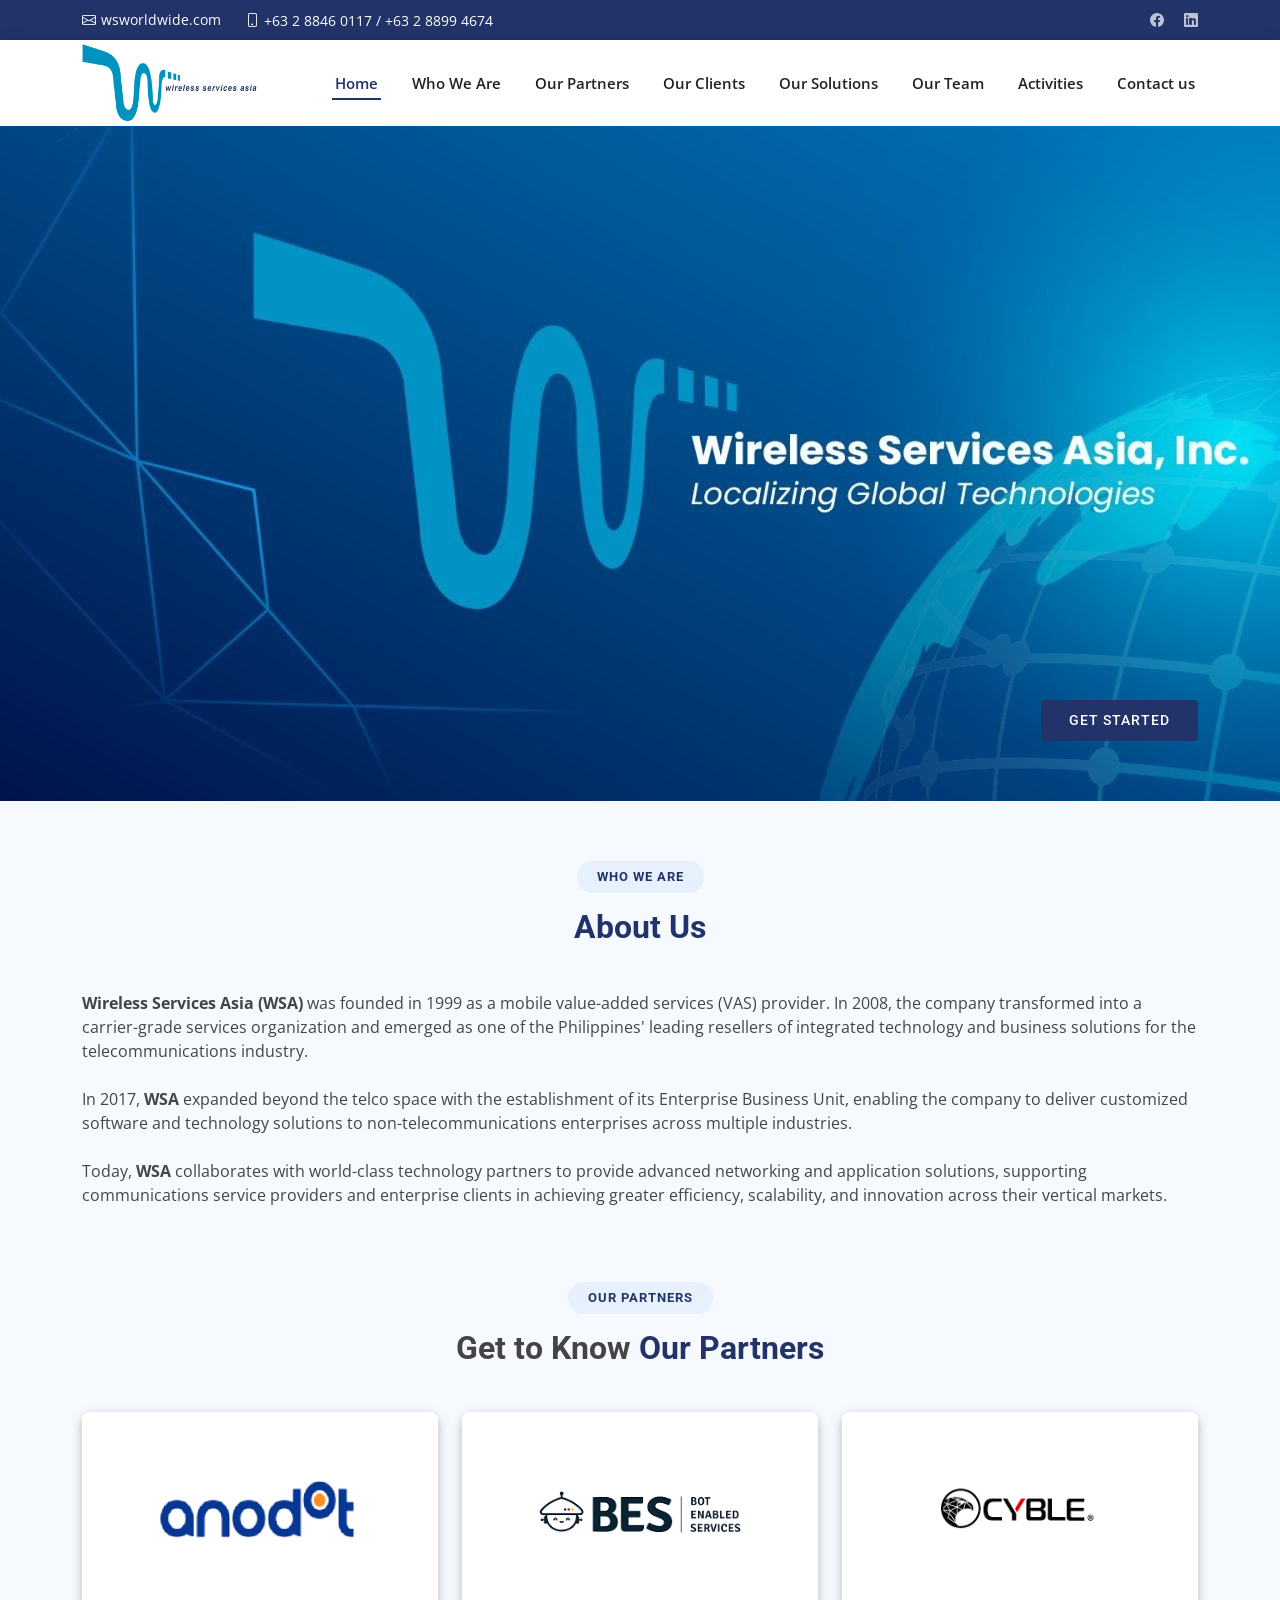
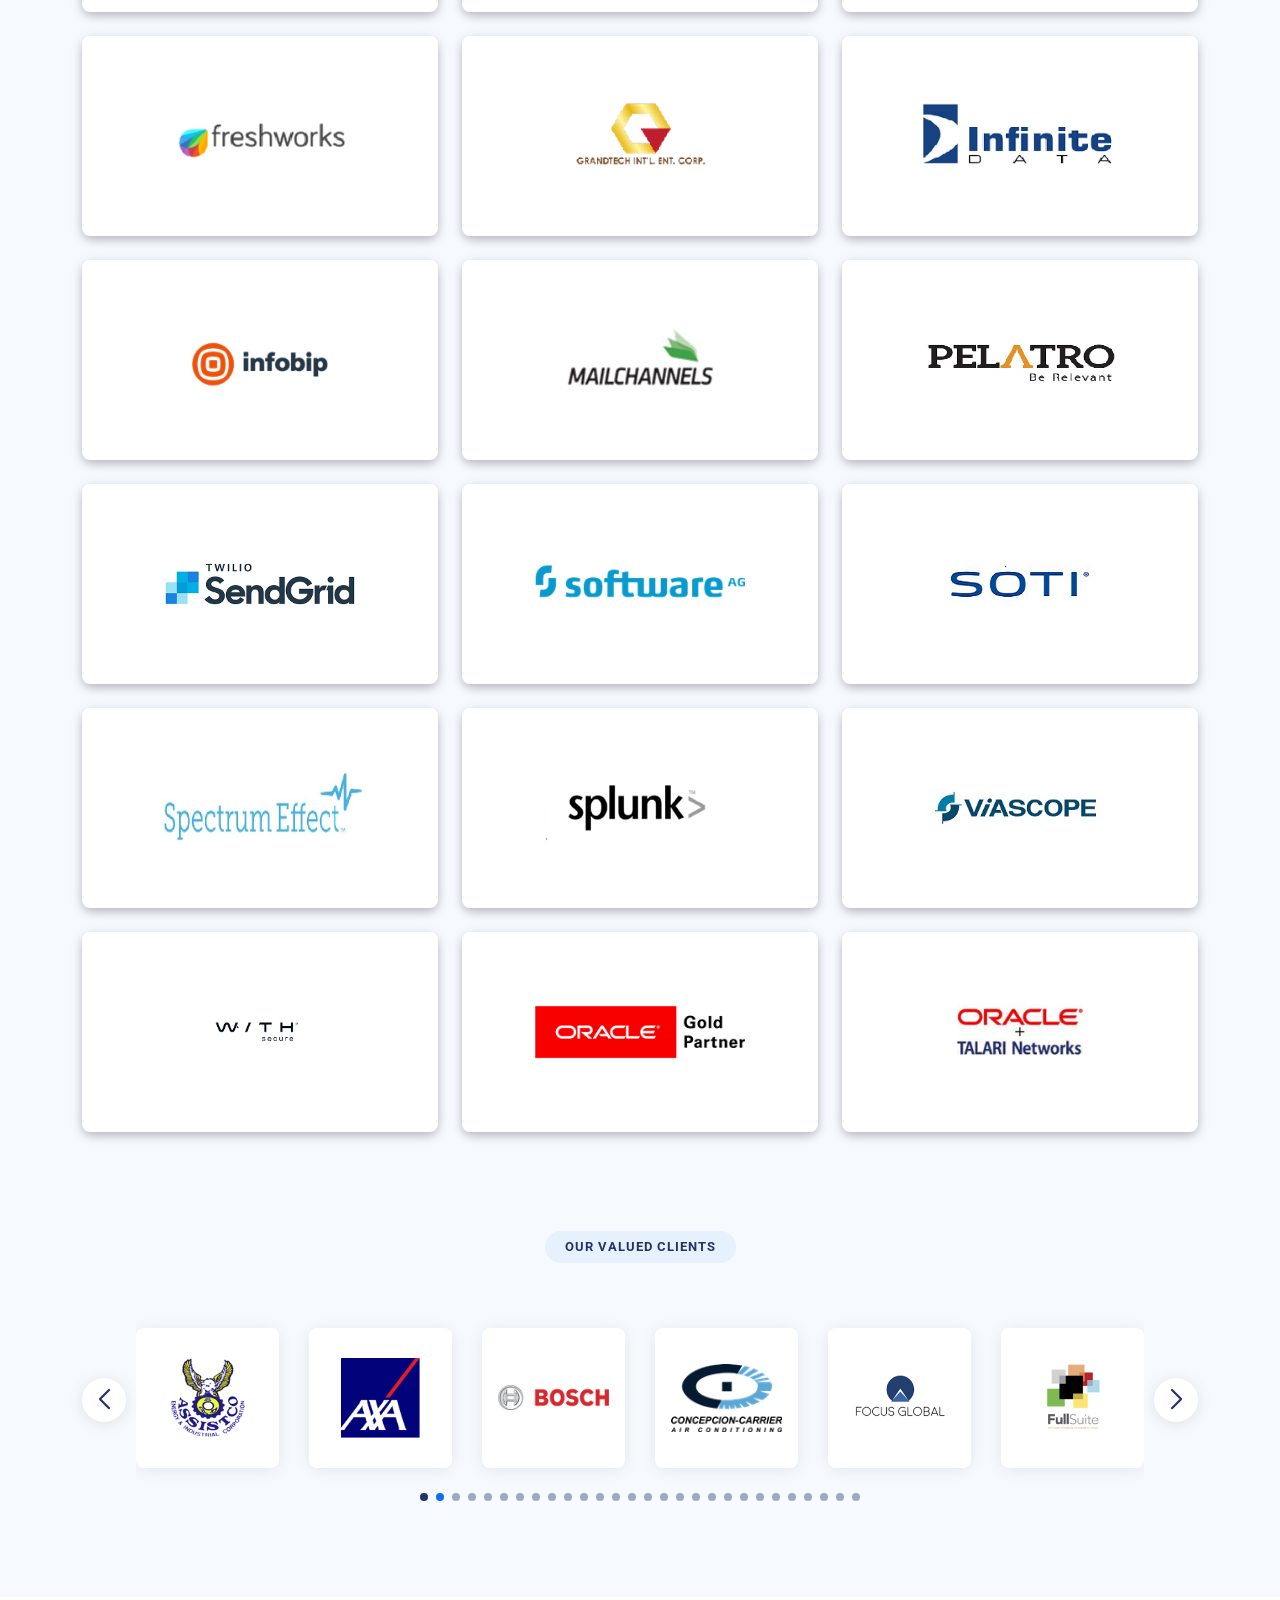
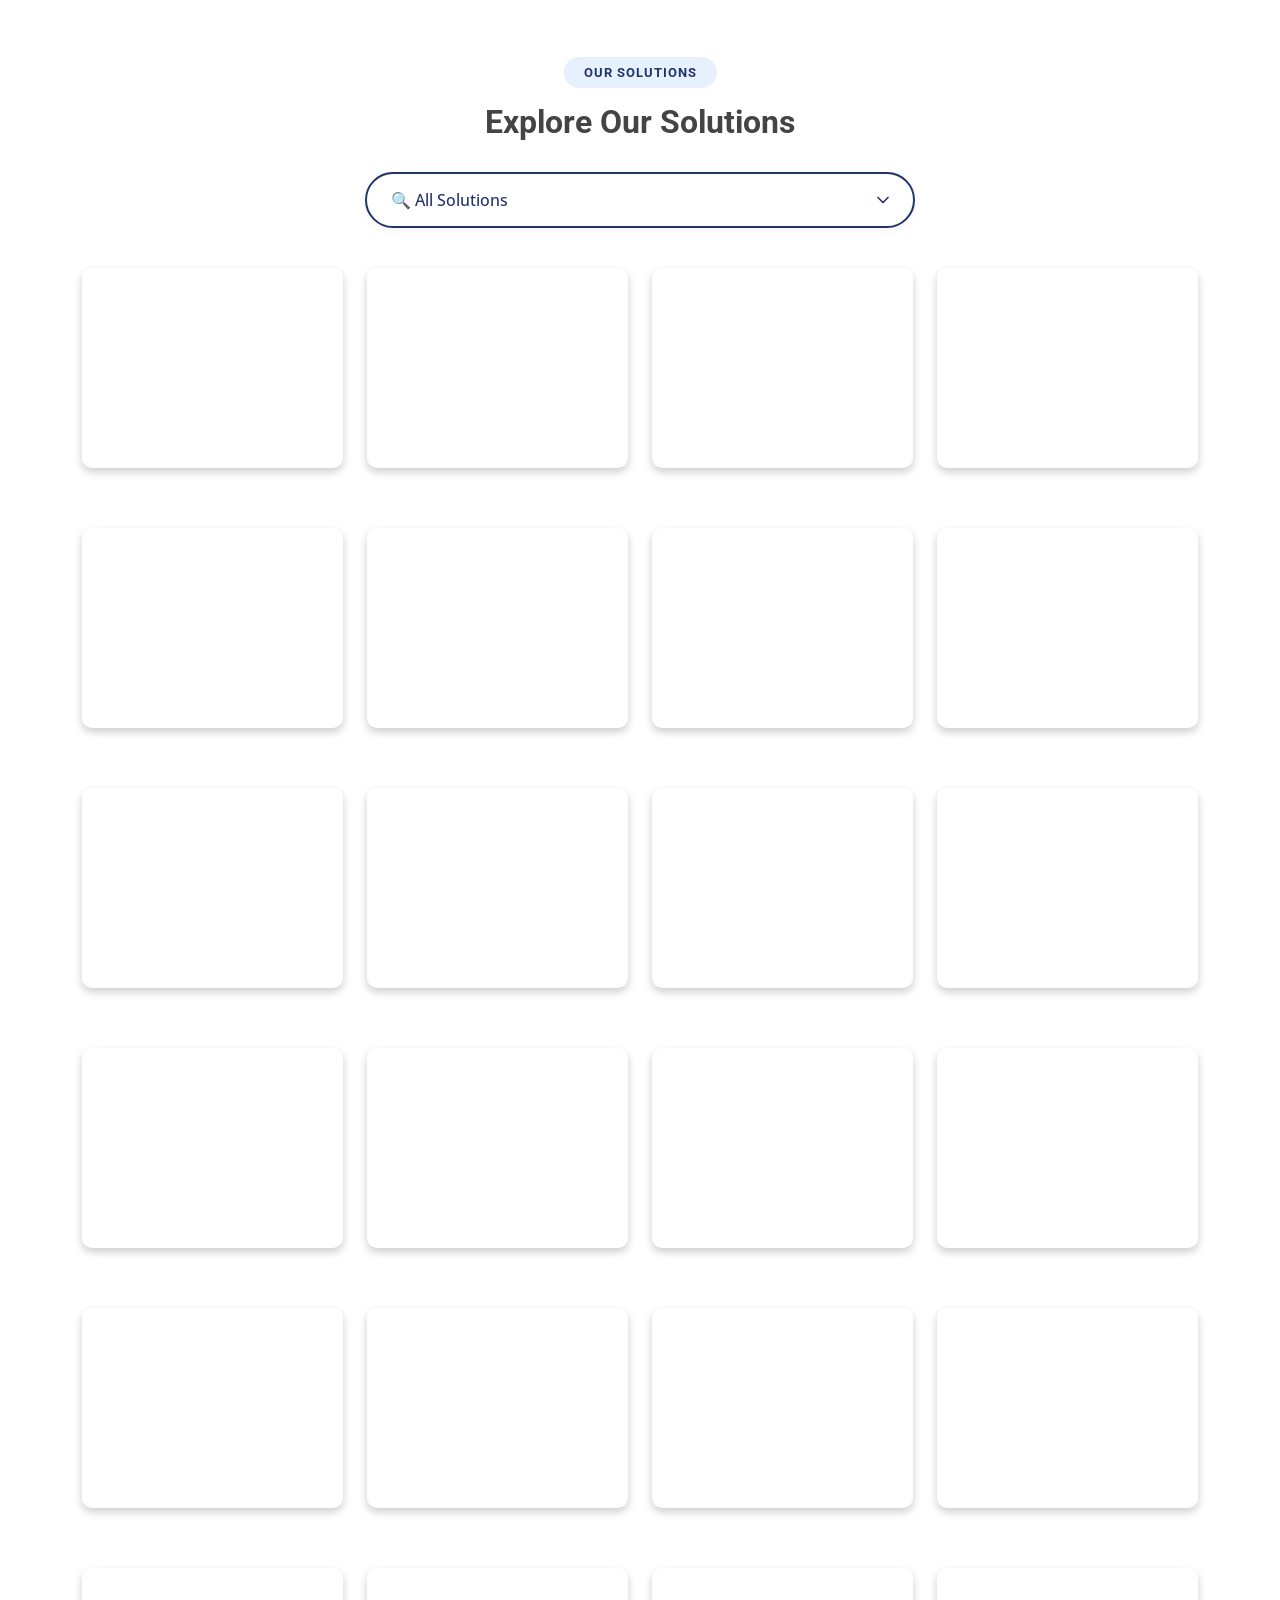
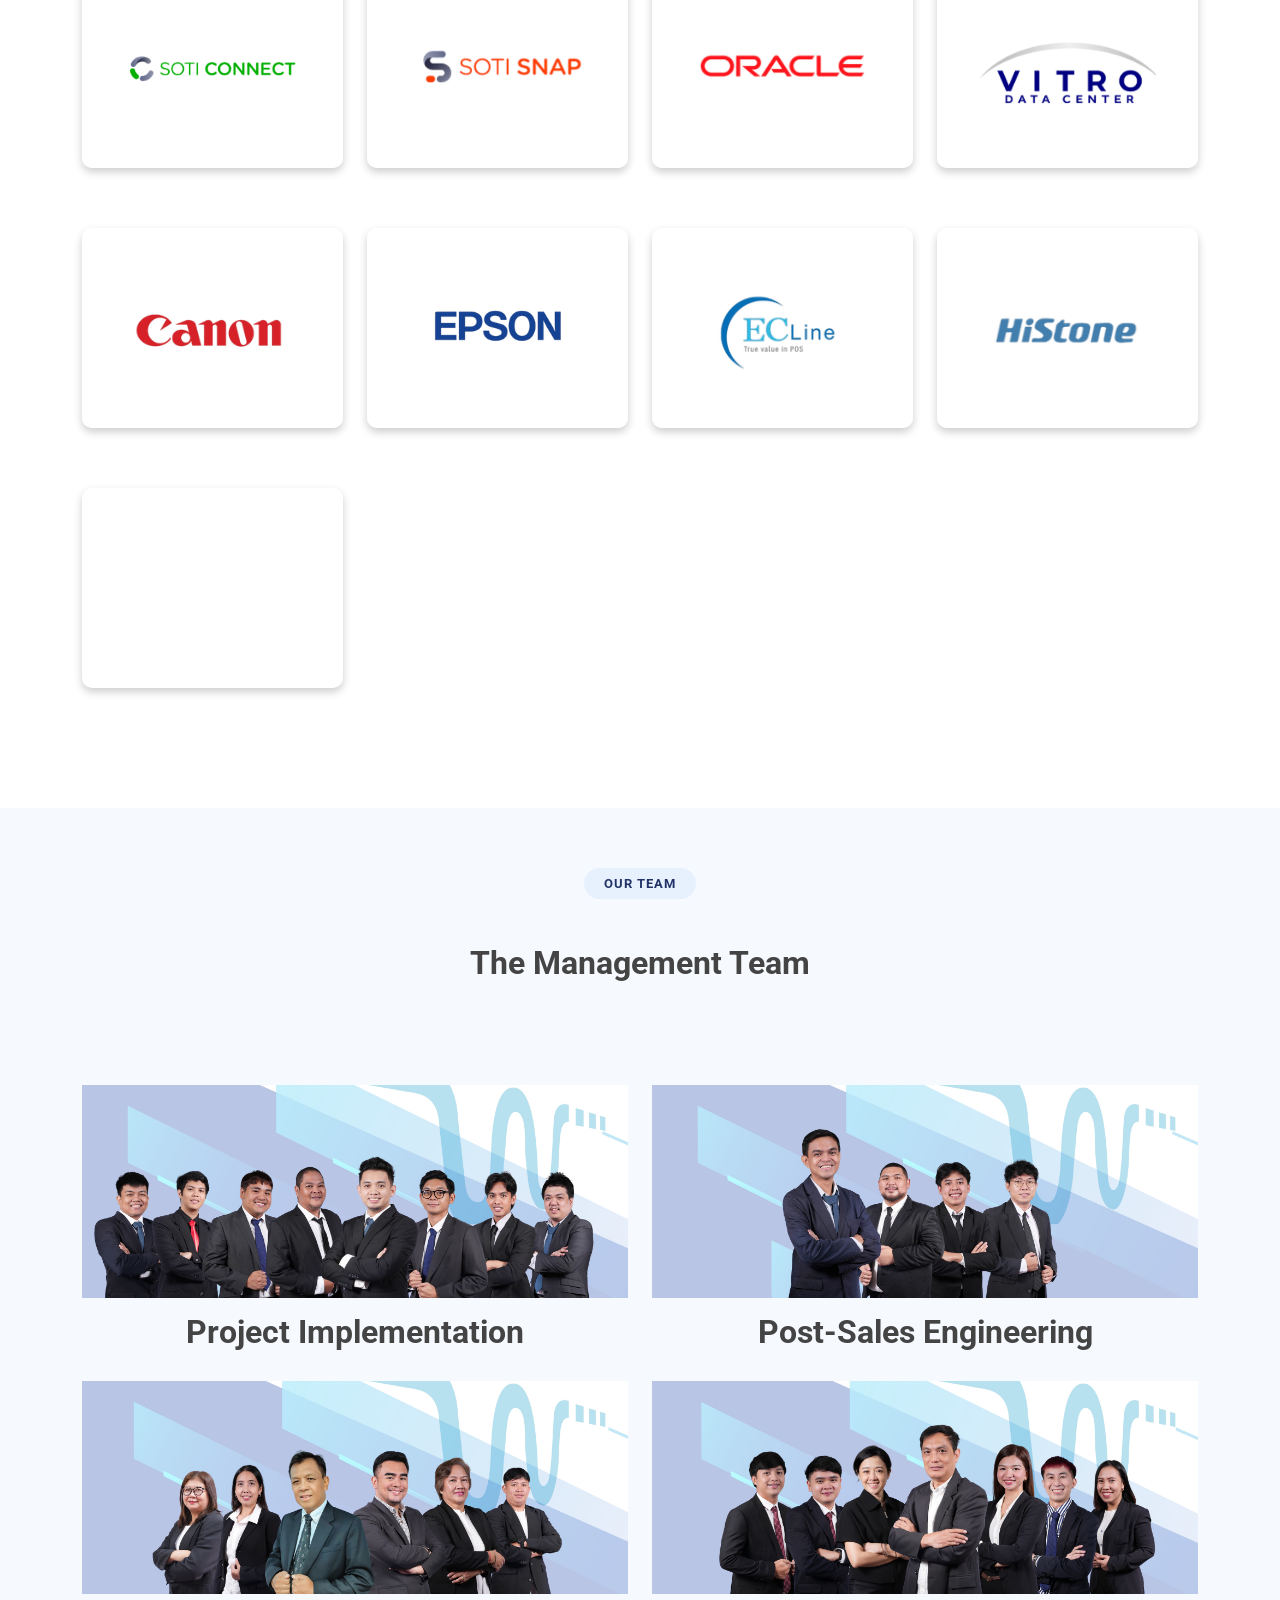
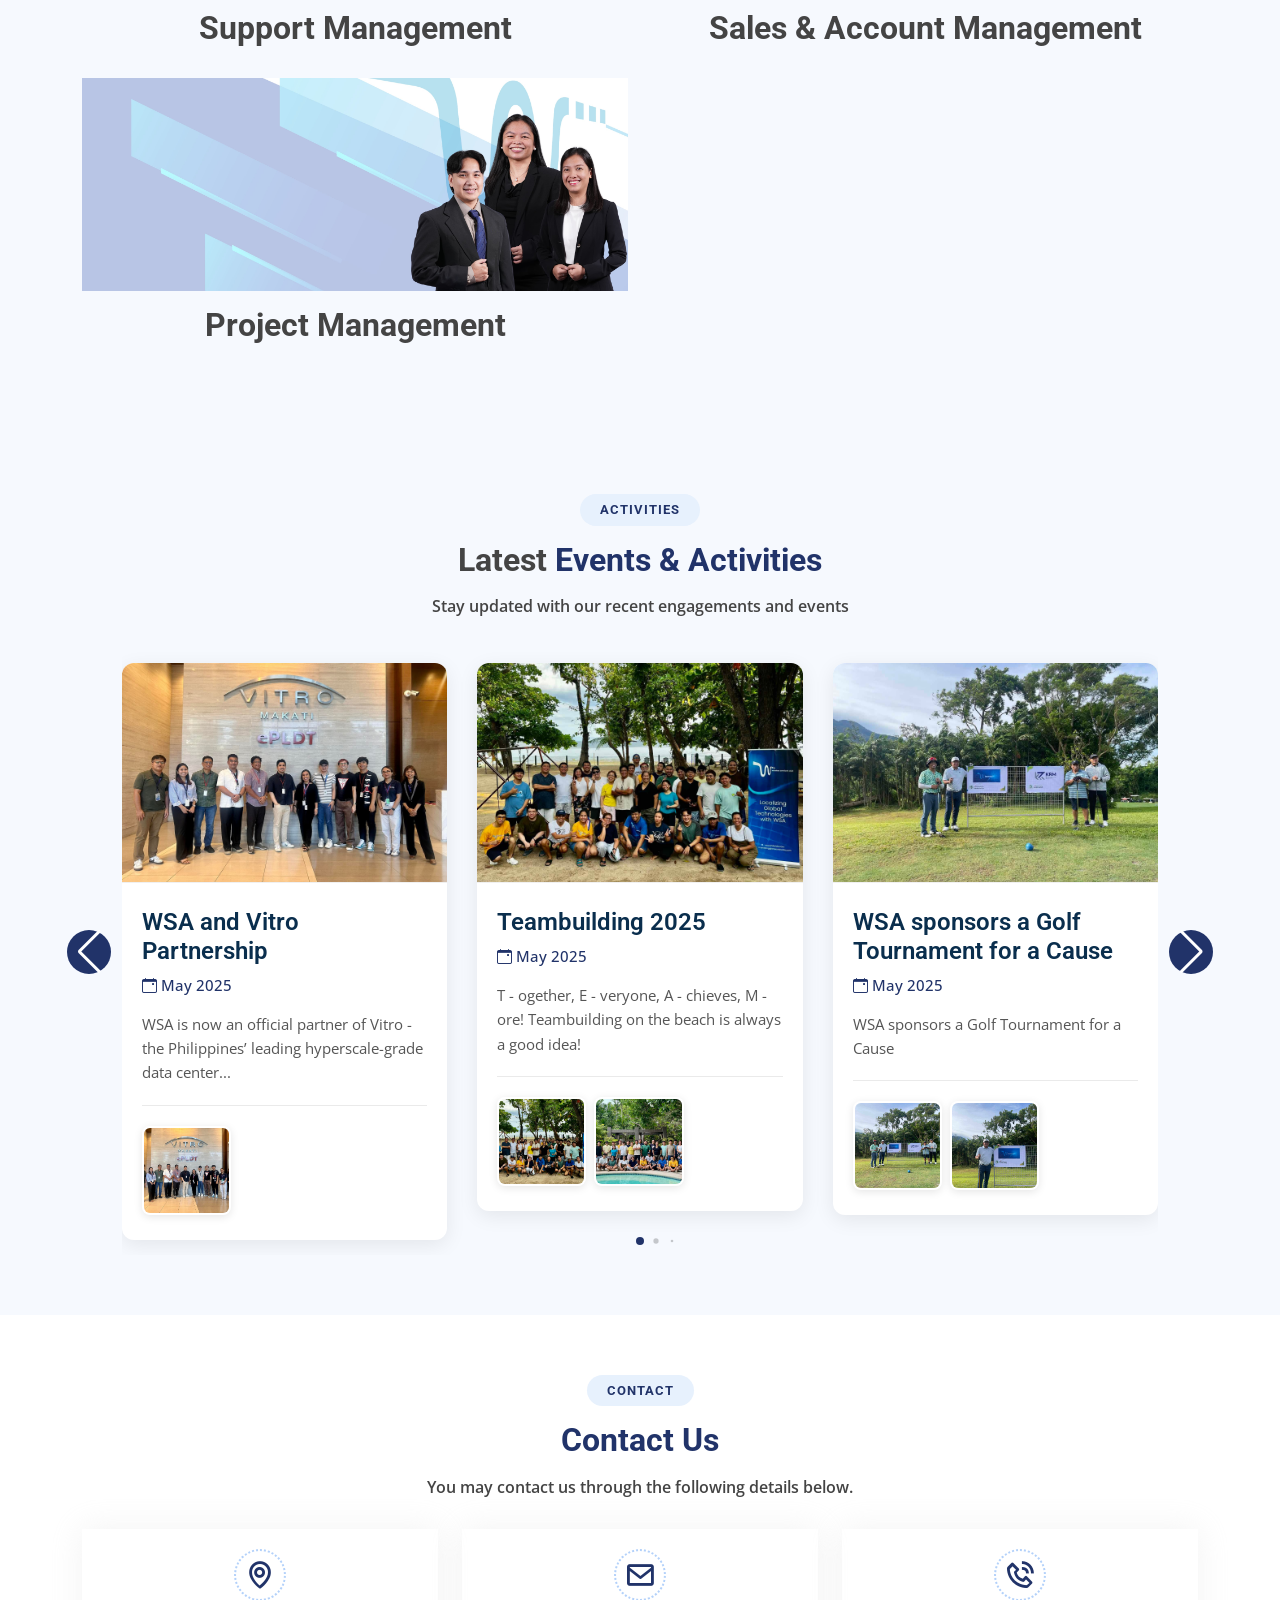
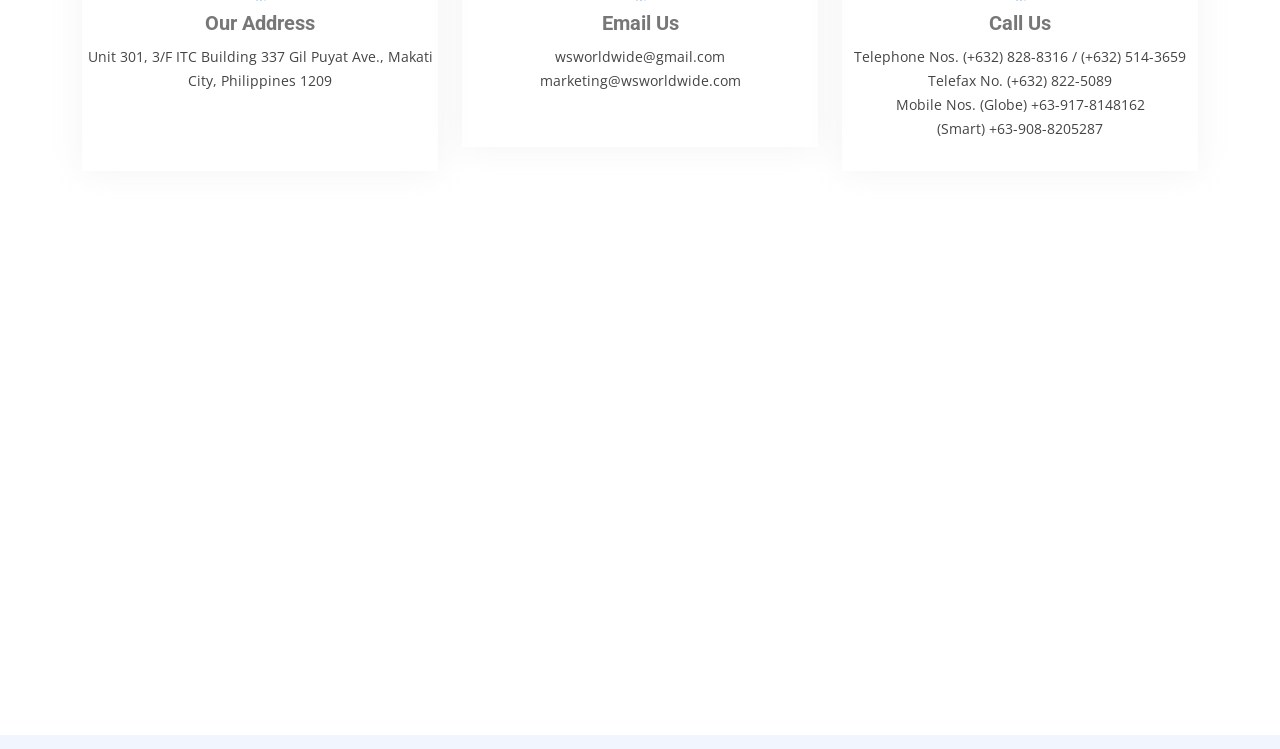
==== commit 5b460cd8: "update" ====
--- a/index.html
+++ b/index.html
@@ -426,7 +426,7 @@
             </div>
           </div>
 
-          <div class="col-lg-4 col-md-4 col-6">
+          <!--<div class="col-lg-4 col-md-4 col-6">
             <div class="partner-flip-card">
               <div class="partner-flip-card-inner">
                 <div class="partner-flip-card-front d-flex align-items-center justify-content-center">
@@ -437,7 +437,7 @@
                 </div>
               </div>
             </div>
-          </div>
+          </div>-->
 
           <div class="col-lg-4 col-md-4 col-6">
             <div class="partner-flip-card">
@@ -452,7 +452,7 @@
             </div>
           </div>
 
-          <div class="col-lg-4 col-md-4 col-6">
+          <!--<div class="col-lg-4 col-md-4 col-6">
             <div class="partner-flip-card">
               <div class="partner-flip-card-inner">
                 <div class="partner-flip-card-front d-flex align-items-center justify-content-center">
@@ -463,7 +463,7 @@
                 </div>
               </div>
             </div>
-          </div>
+          </div>-->
 
           <div class="col-lg-4 col-md-4 col-6">
             <div class="partner-flip-card">
@@ -478,7 +478,7 @@
             </div>
           </div>
 
-          <div class="col-lg-4 col-md-4 col-6">
+          <!--<div class="col-lg-4 col-md-4 col-6">
             <div class="partner-flip-card">
               <div class="partner-flip-card-inner">
                 <div class="partner-flip-card-front d-flex align-items-center justify-content-center">
@@ -489,7 +489,7 @@
                 </div>
               </div>
             </div>
-          </div>
+          </div>-->
 
           <div class="col-lg-4 col-md-4 col-6">
             <div class="partner-flip-card">
@@ -802,7 +802,7 @@
             </div>
           </div>
           
-          <div class="col-lg-3 col-md-4 col-sm-6 portfolio-item filter-core-network">
+          <!--<div class="col-lg-3 col-md-4 col-sm-6 portfolio-item filter-core-network">
             <div class="partner-flip-card">
               <div class="partner-flip-card-inner">
                 <div class="partner-flip-card-front d-flex align-items-center justify-content-center">
@@ -813,7 +813,7 @@
                 </div>
               </div>
             </div>
-          </div>
+          </div>-->
           
           <div class="col-lg-3 col-md-4 col-sm-6 portfolio-item filter-core-network">
             <div class="partner-flip-card">
@@ -950,7 +950,7 @@
             </div>
           </div>
           
-          <div class="col-lg-3 col-md-4 col-sm-6 portfolio-item filter-business-cyber">
+          <!--<div class="col-lg-3 col-md-4 col-sm-6 portfolio-item filter-business-cyber">
             <div class="partner-flip-card">
               <div class="partner-flip-card-inner">
                 <div class="partner-flip-card-front d-flex align-items-center justify-content-center">
@@ -961,7 +961,7 @@
                 </div>
               </div>
             </div>
-          </div>
+          </div>-->
           
           <div class="col-lg-3 col-md-4 col-sm-6 portfolio-item filter-business-cyber">
             <div class="partner-flip-card">
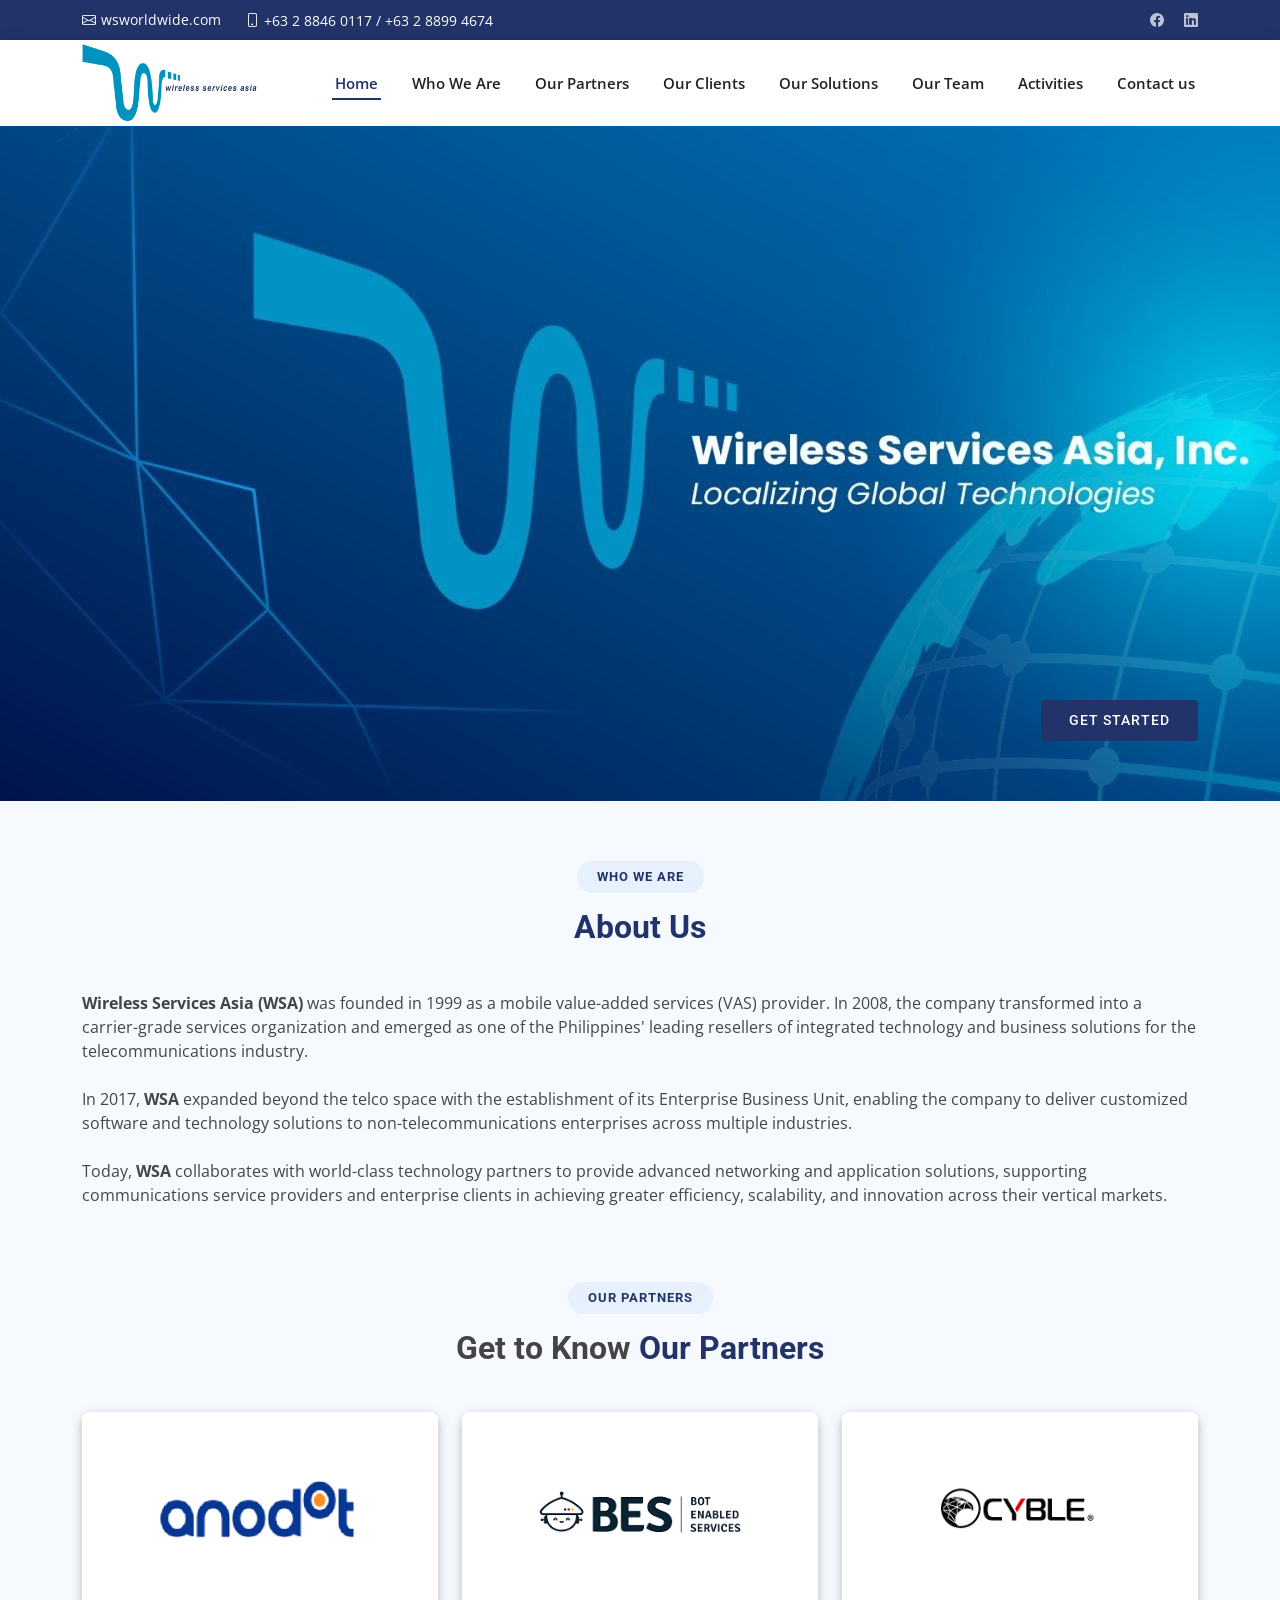
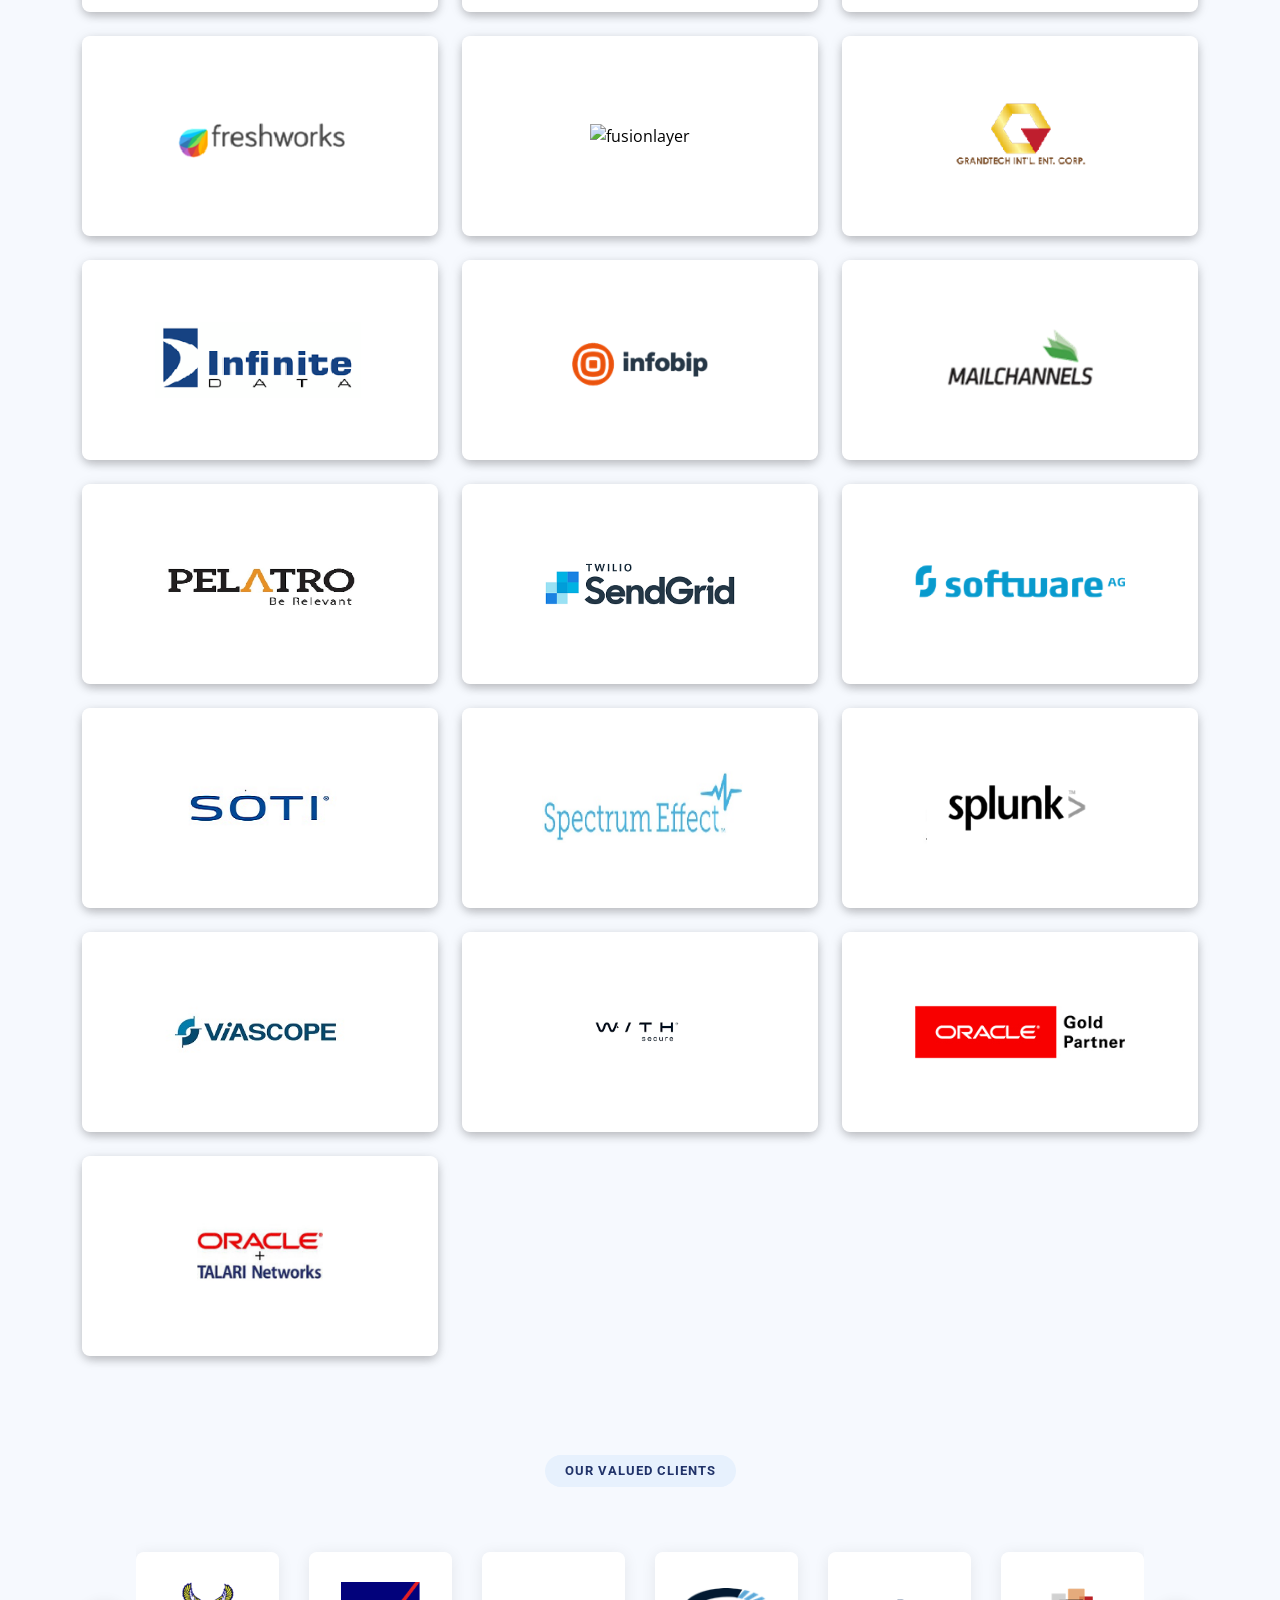
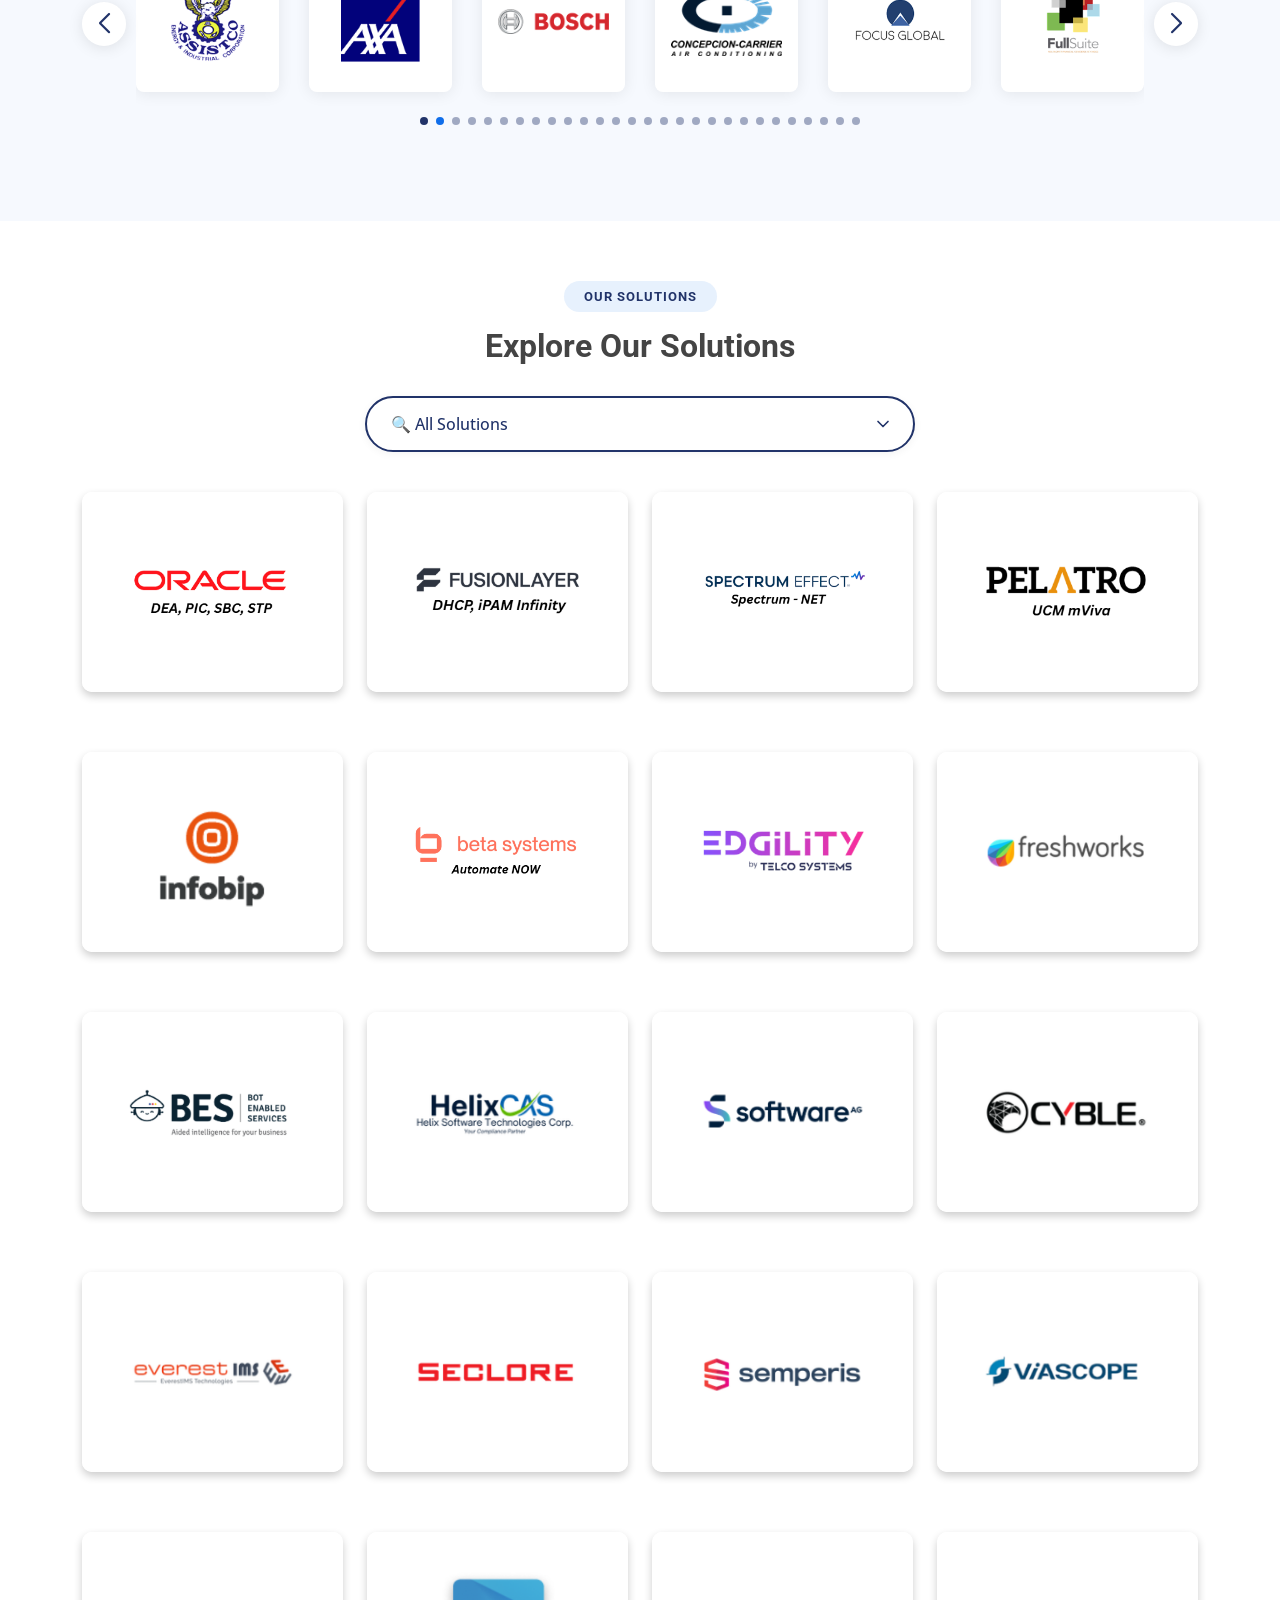
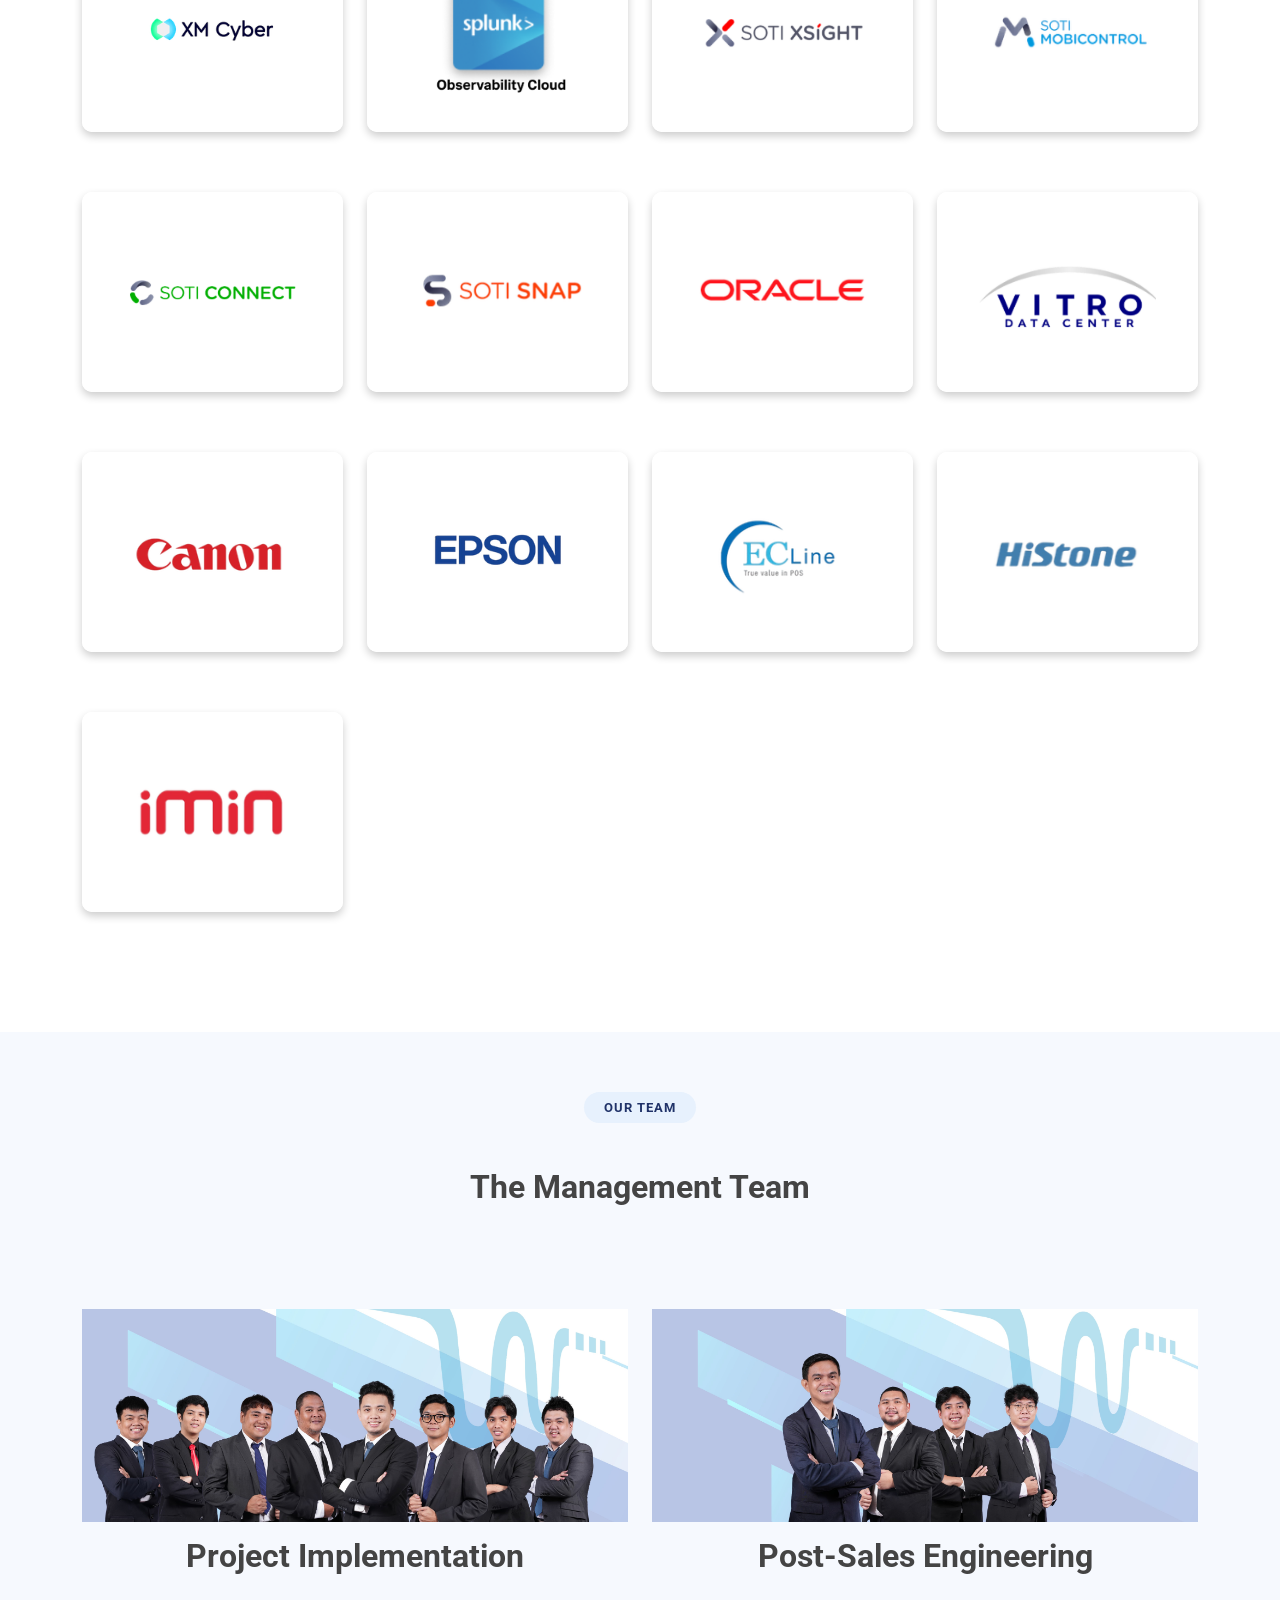
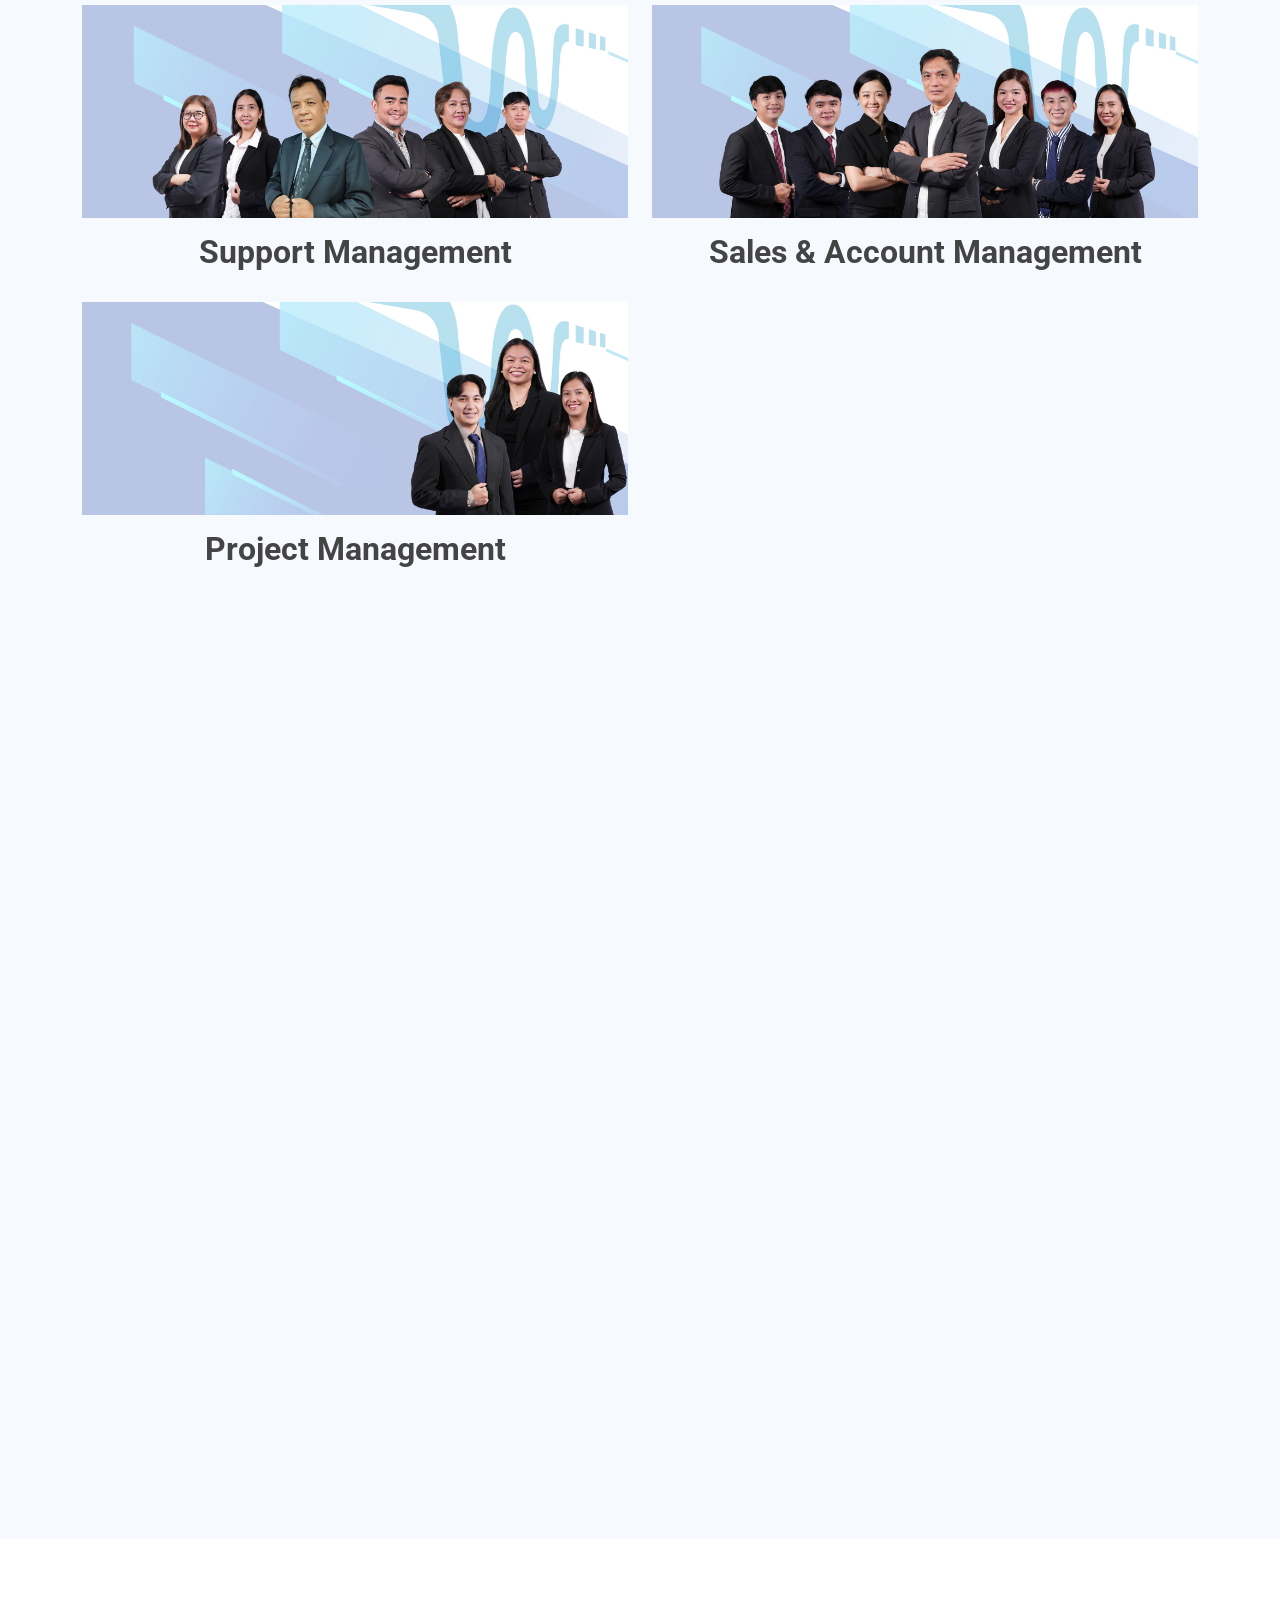
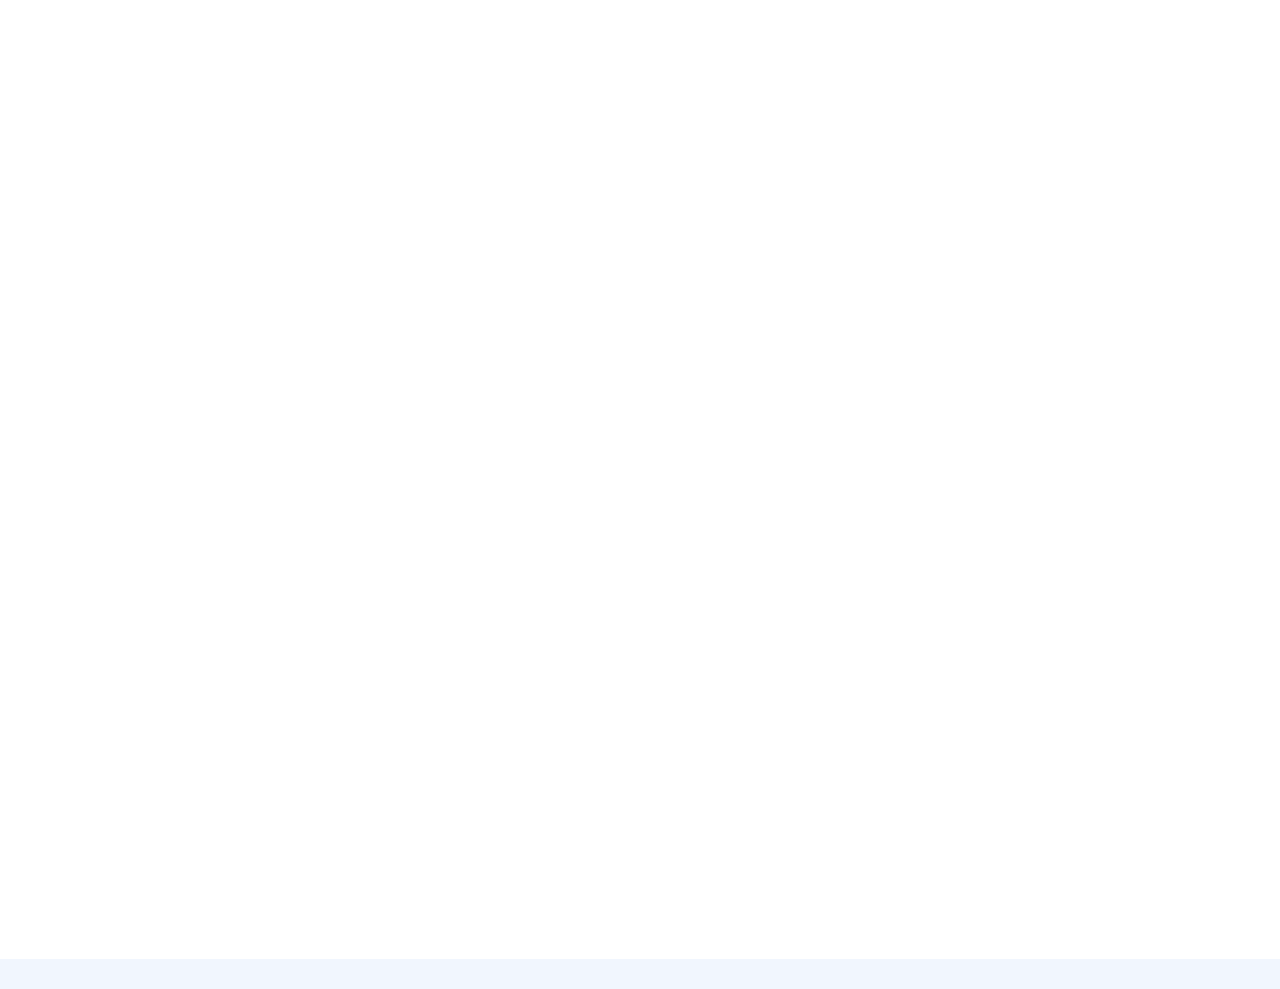
==== commit d1ae216a: "update" ====
--- a/index.html
+++ b/index.html
@@ -499,6 +499,19 @@
                 </div>
                 <div class="partner-flip-card-back d-flex align-items-center justify-content-center">
                   <p>Omnichannel Customer Solutions Services</p>
+                </div>
+              </div>
+            </div>
+          </div>
+
+          <div class="col-lg-4 col-md-4 col-6">
+            <div class="partner-flip-card">
+              <div class="partner-flip-card-inner">
+                <div class="partner-flip-card-front d-flex align-items-center justify-content-center">
+                  <img src="assets/img/partners/fusionlayer.png" class="img-fluid" alt="fusionlayer">
+                </div>
+                <div class="partner-flip-card-back d-flex align-items-center justify-content-center">
+                  <p>FusionLayer provides cloud-native DDI (DNS, DHCP, and IP address management) solutions within the network infrastructure domain.</p>
                 </div>
               </div>
             </div>
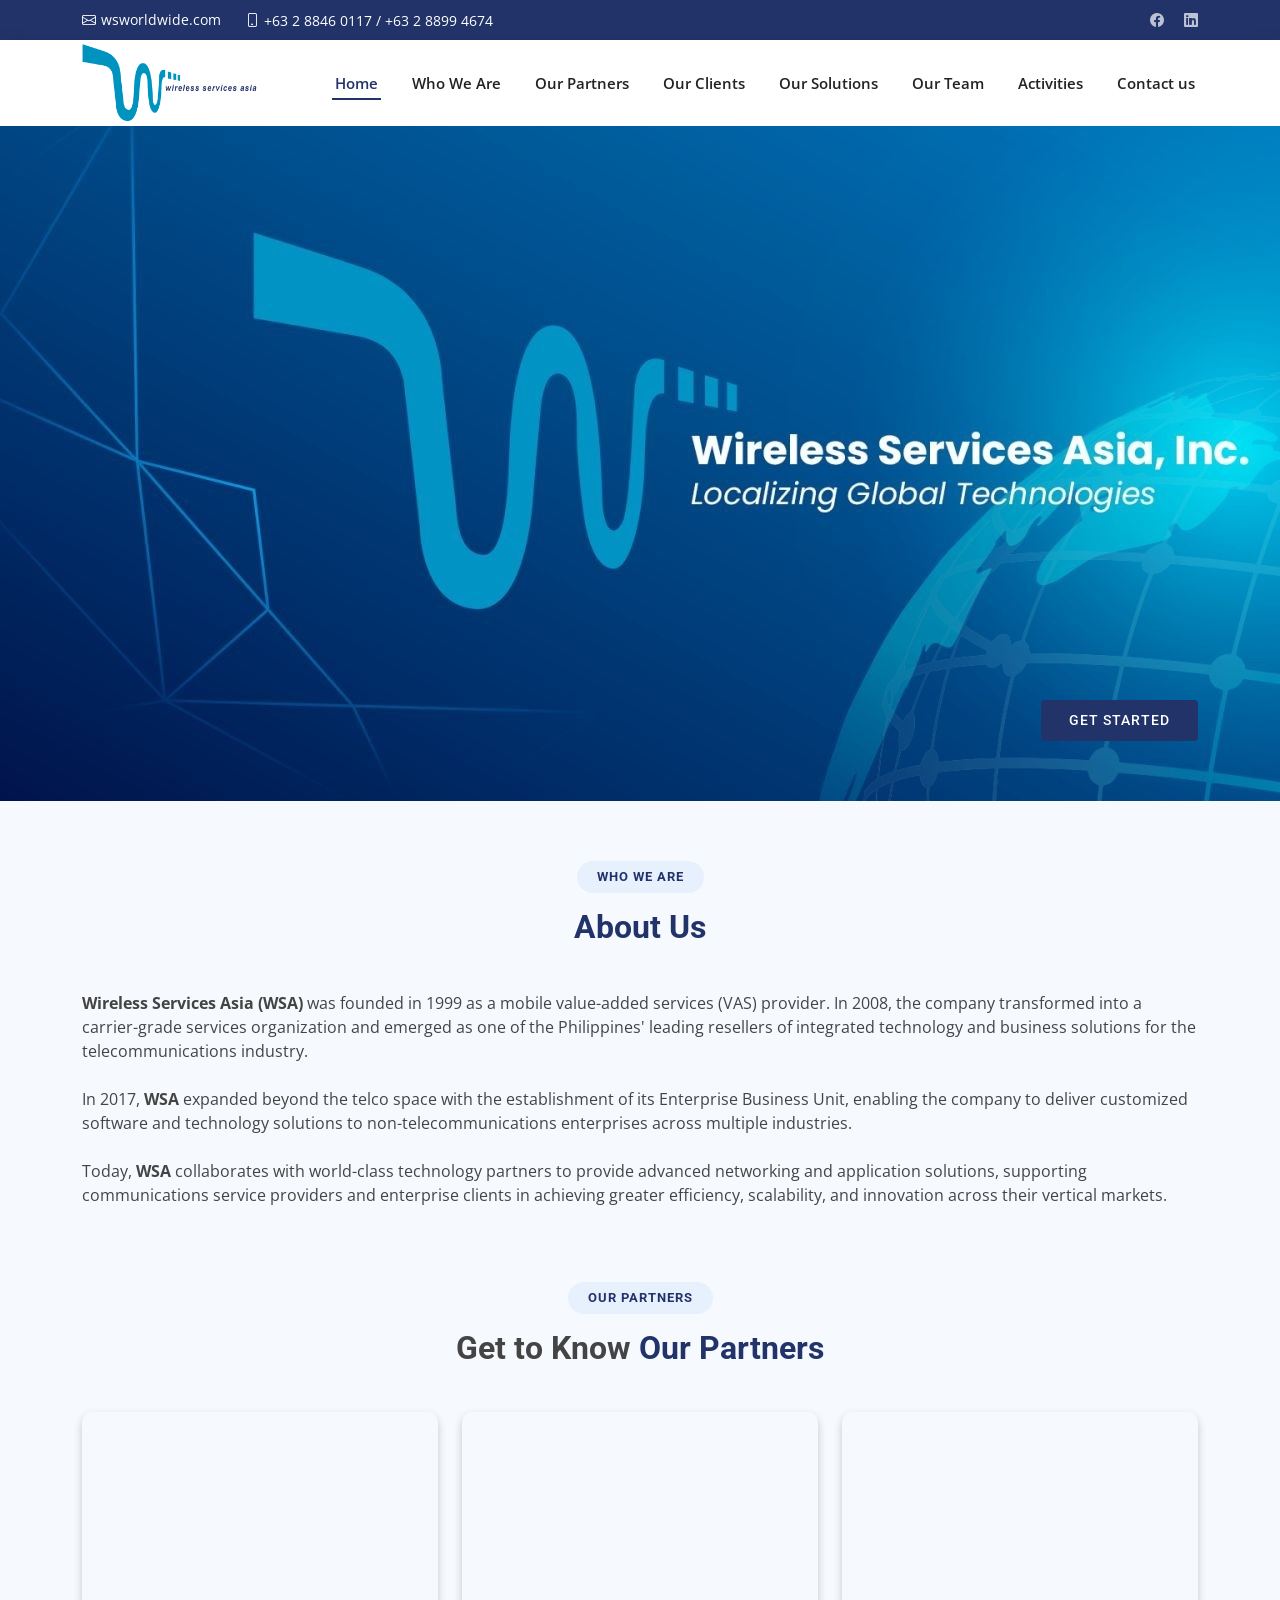
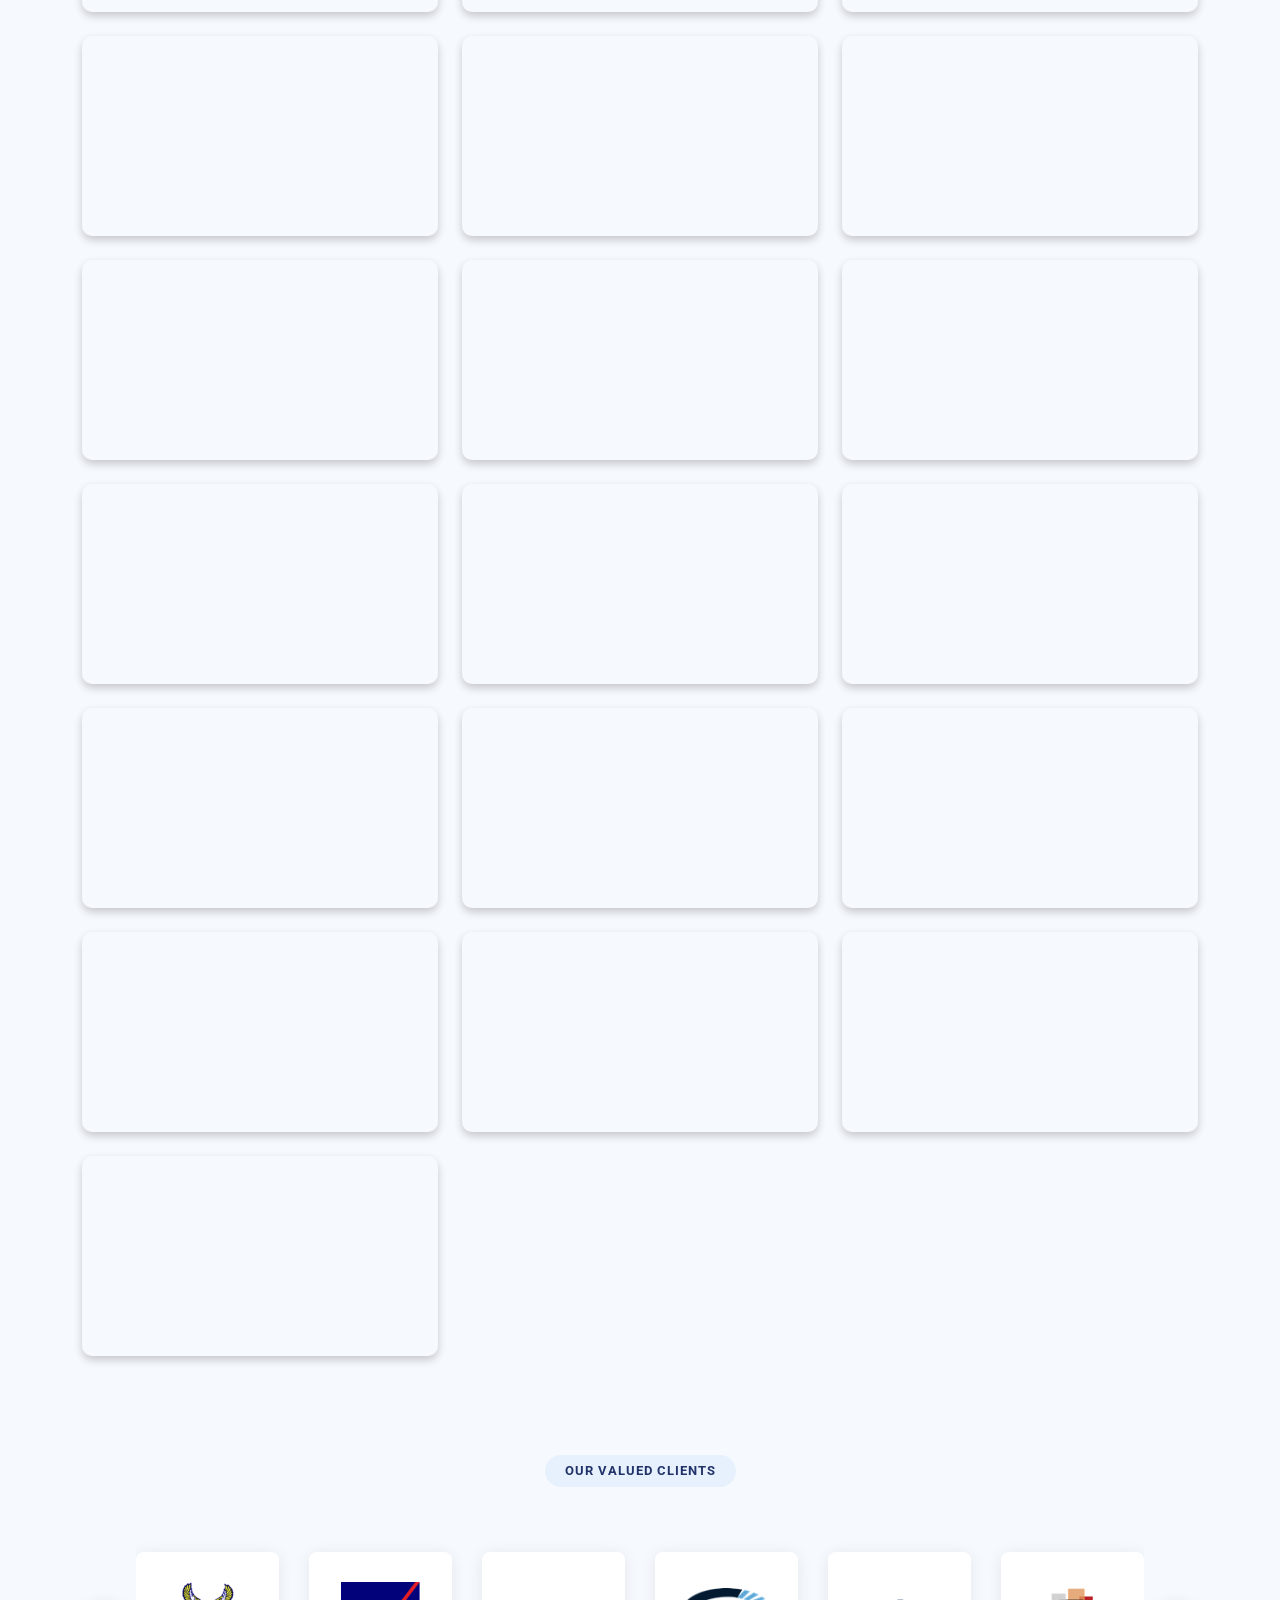
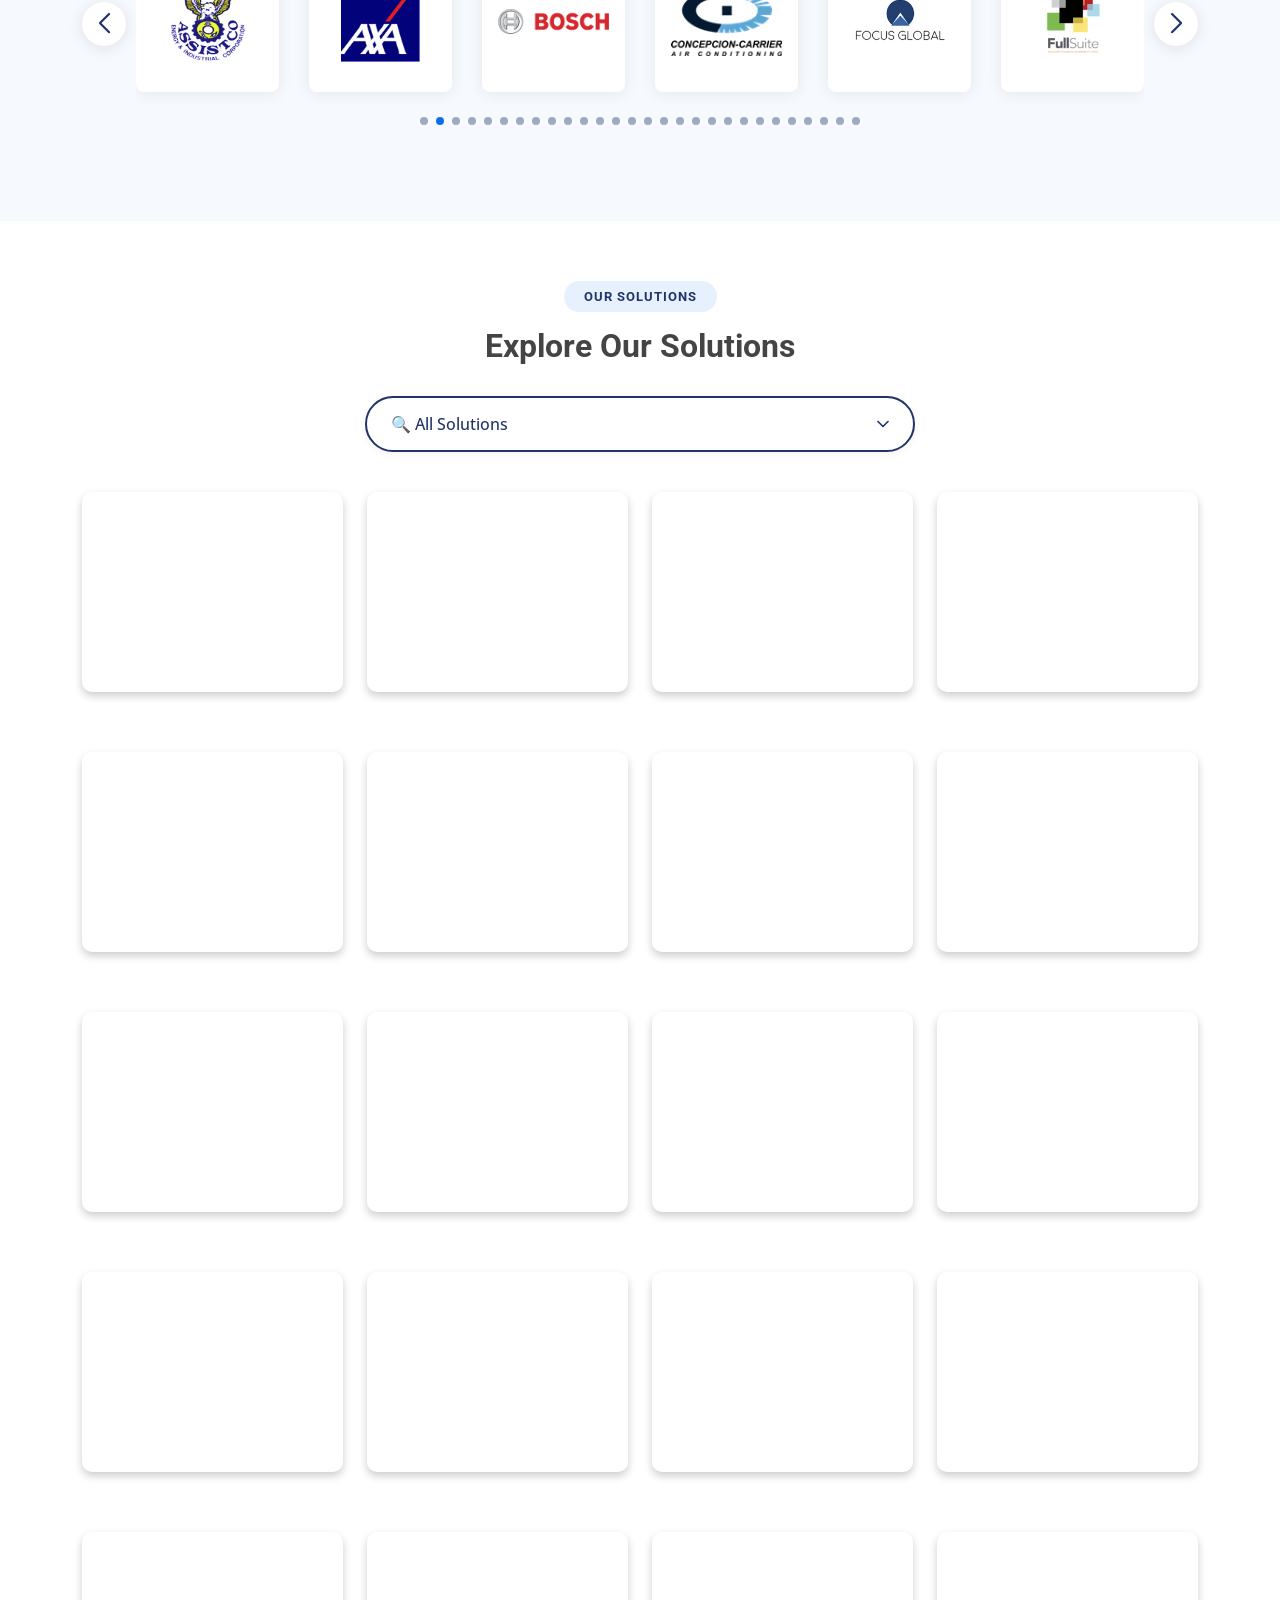
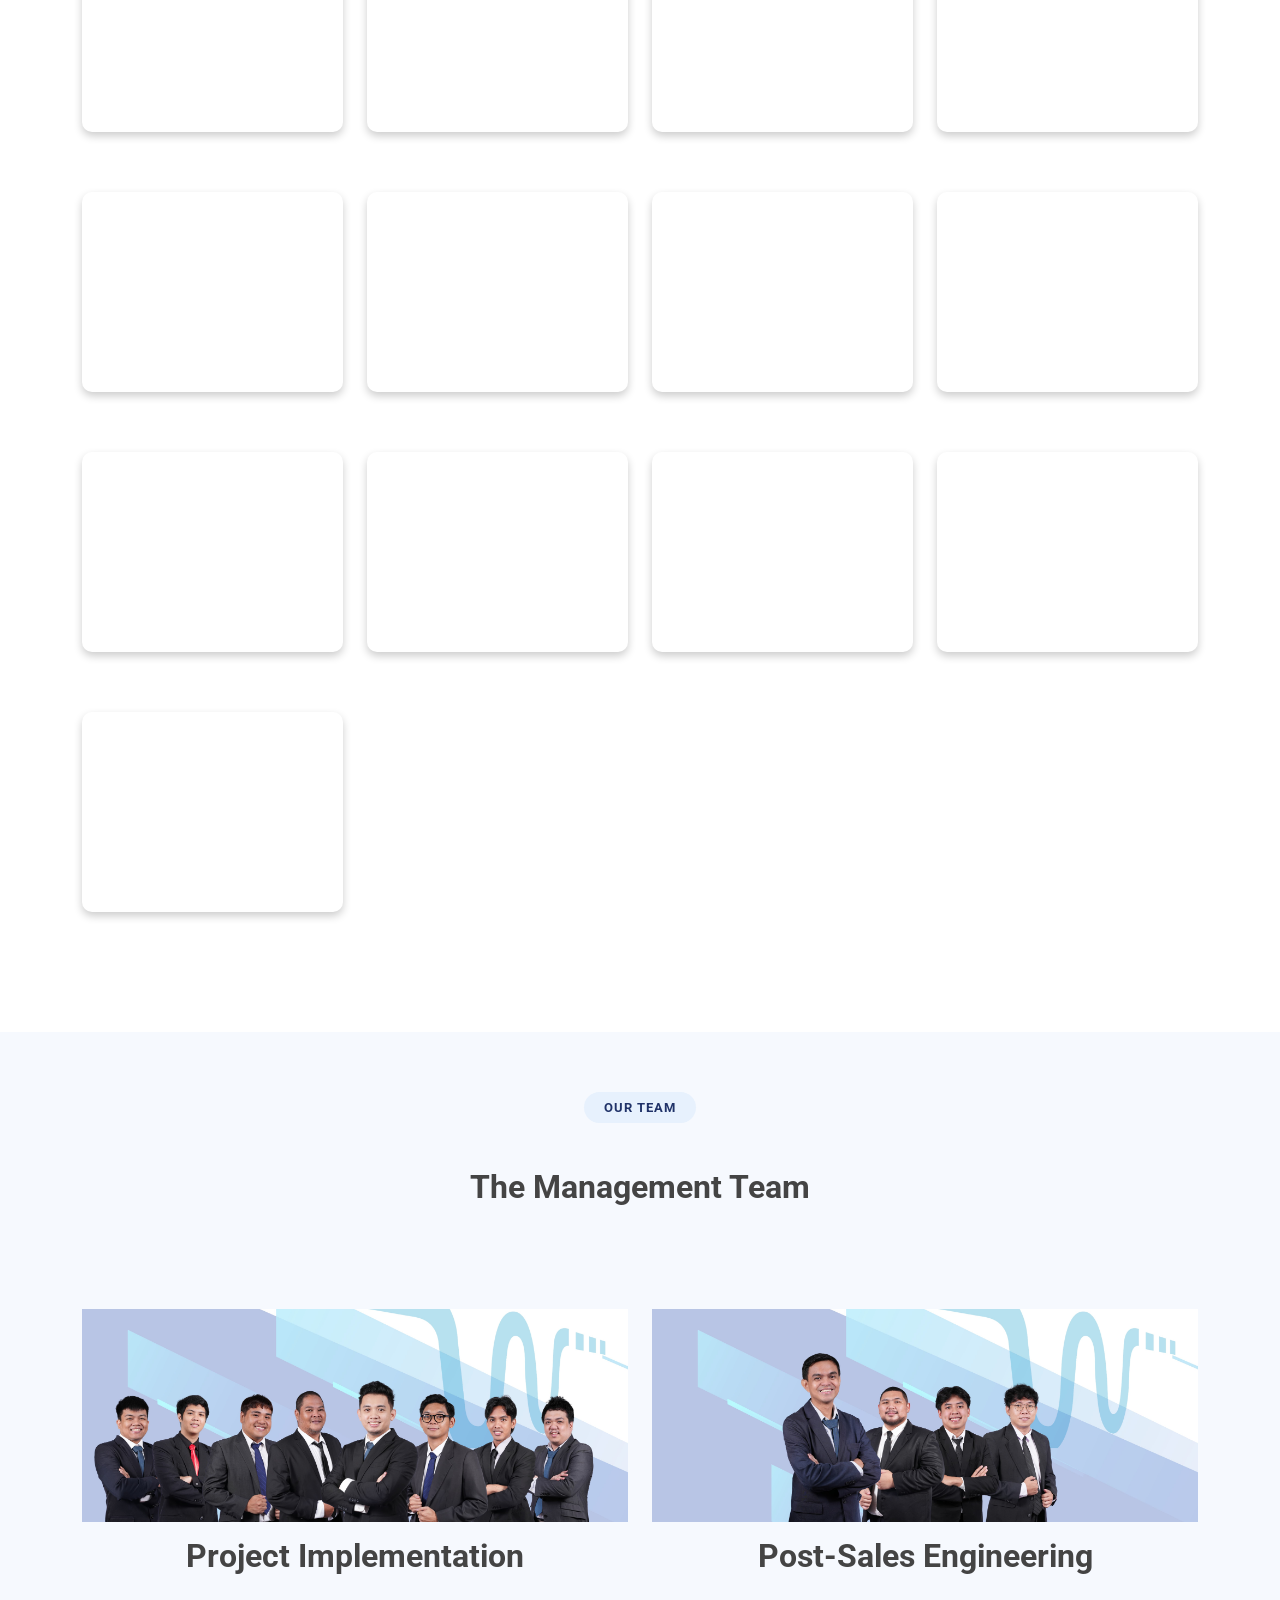
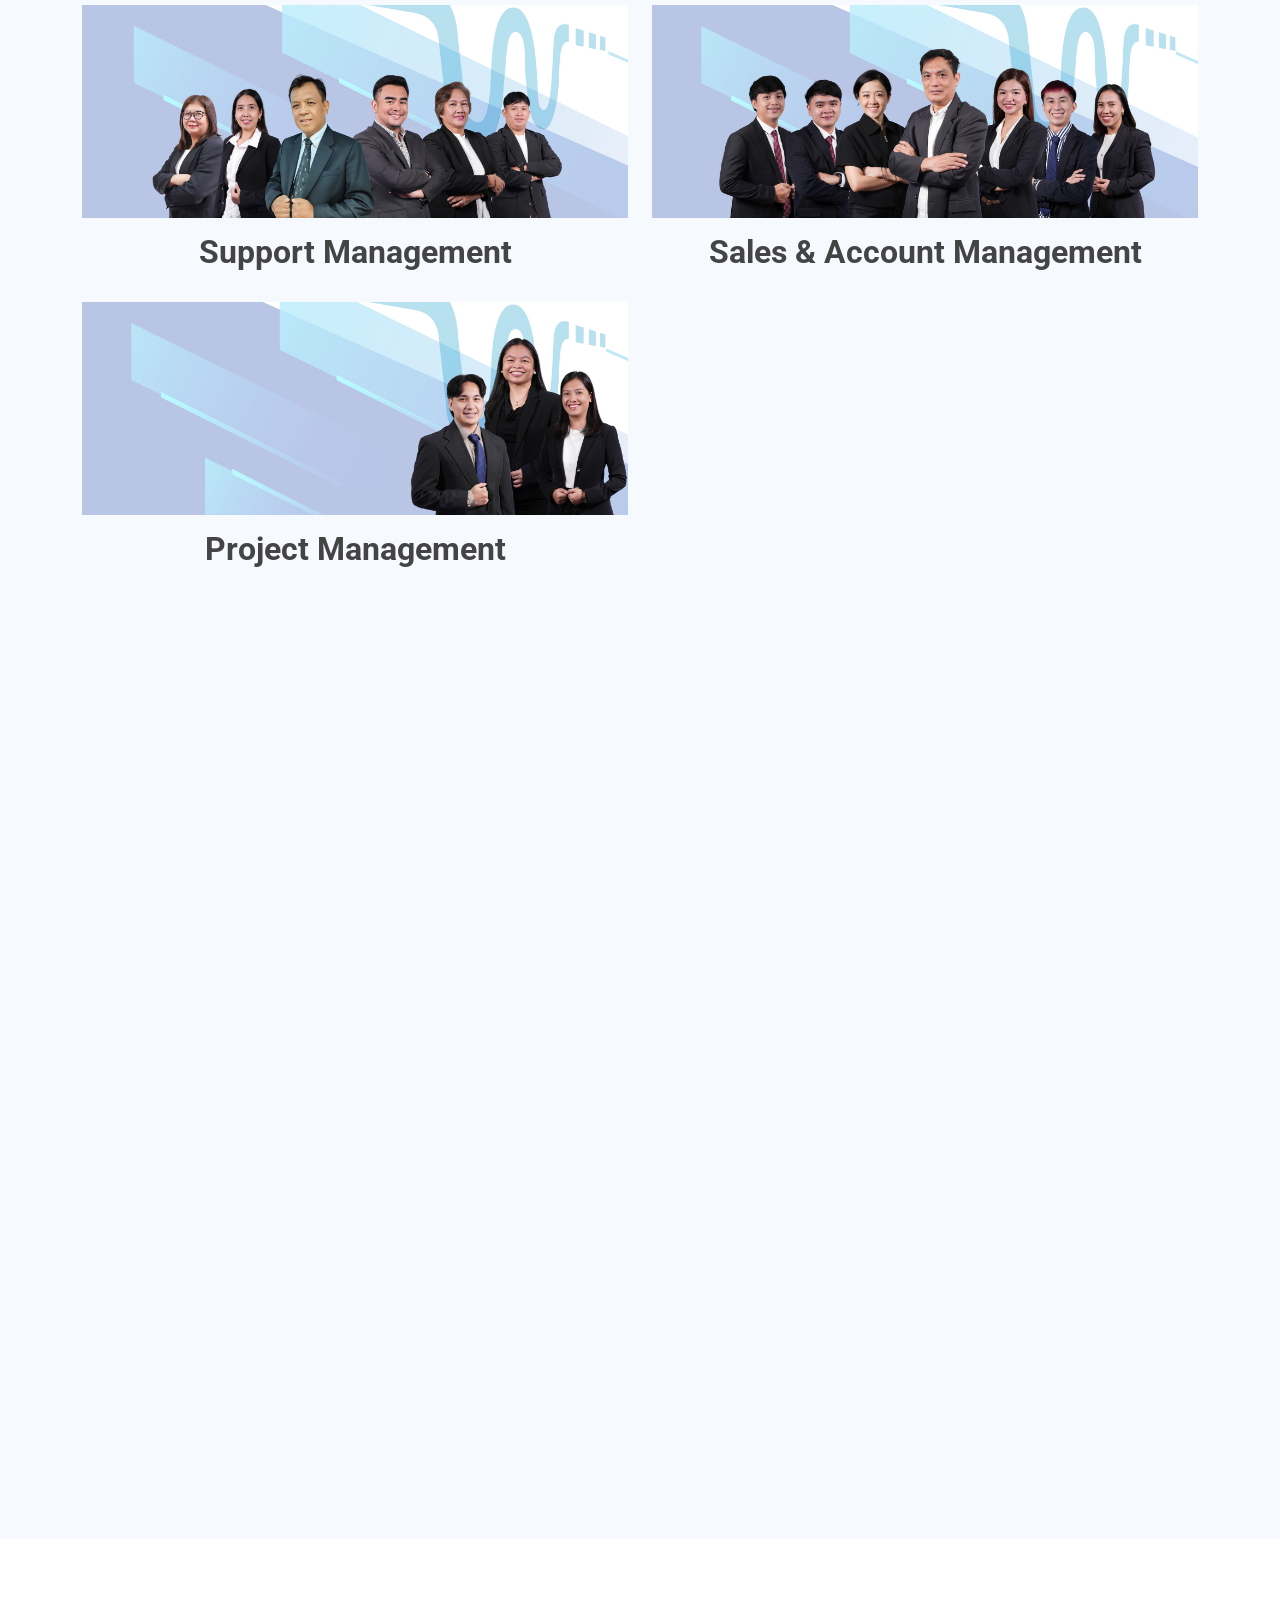
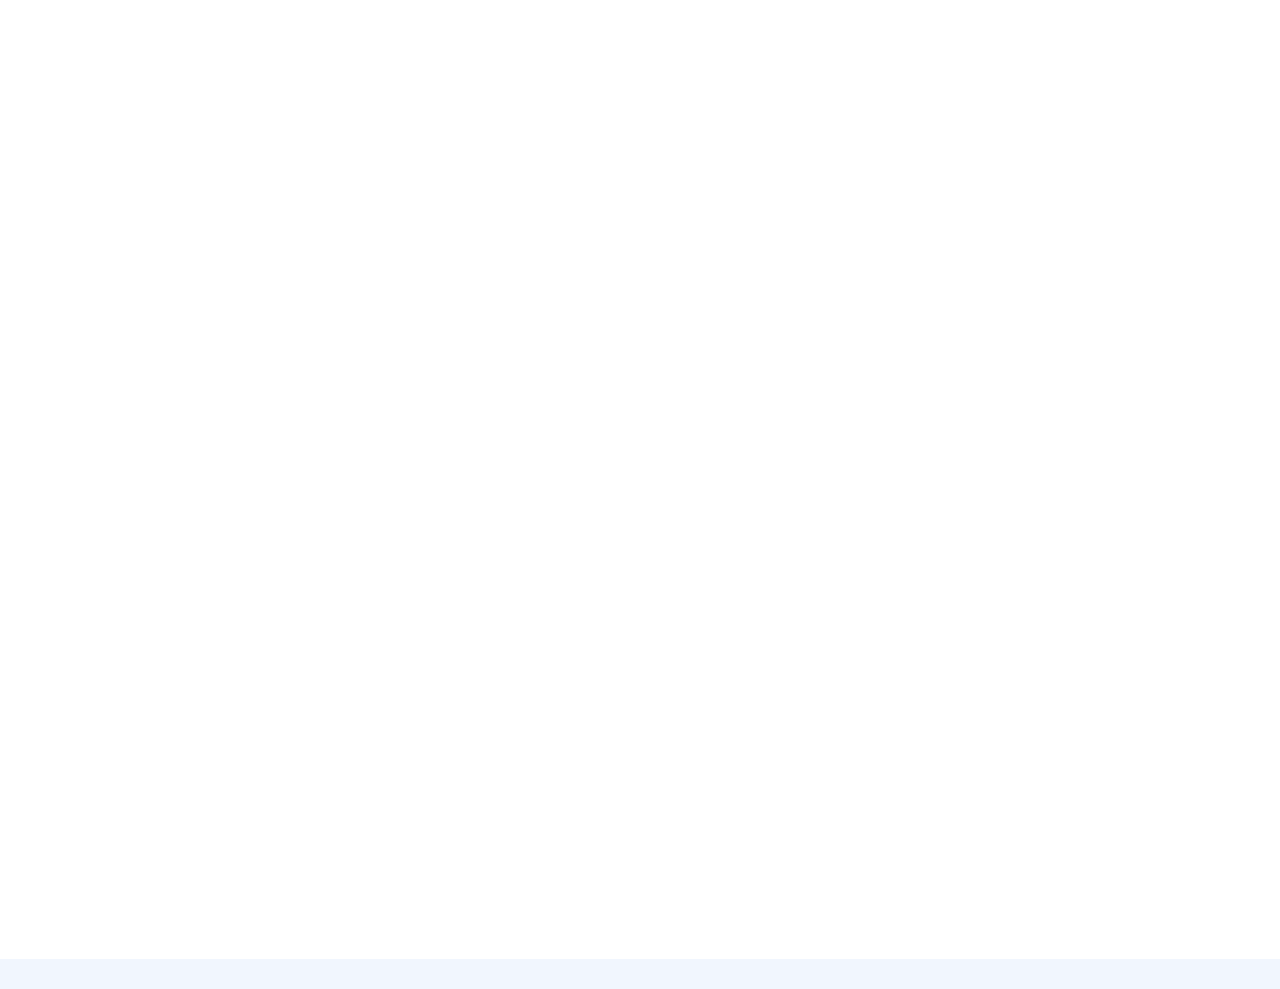
==== commit a49c8f8f: "update" ====
--- a/index.html
+++ b/index.html
@@ -508,7 +508,7 @@
             <div class="partner-flip-card">
               <div class="partner-flip-card-inner">
                 <div class="partner-flip-card-front d-flex align-items-center justify-content-center">
-                  <img src="assets/img/partners/fusionlayer.png" class="img-fluid" alt="fusionlayer">
+                  <img src="assets/img/solutions/fusionlayer.png" class="img-fluid" alt="fusionlayer">
                 </div>
                 <div class="partner-flip-card-back d-flex align-items-center justify-content-center">
                   <p>FusionLayer provides cloud-native DDI (DNS, DHCP, and IP address management) solutions within the network infrastructure domain.</p>
